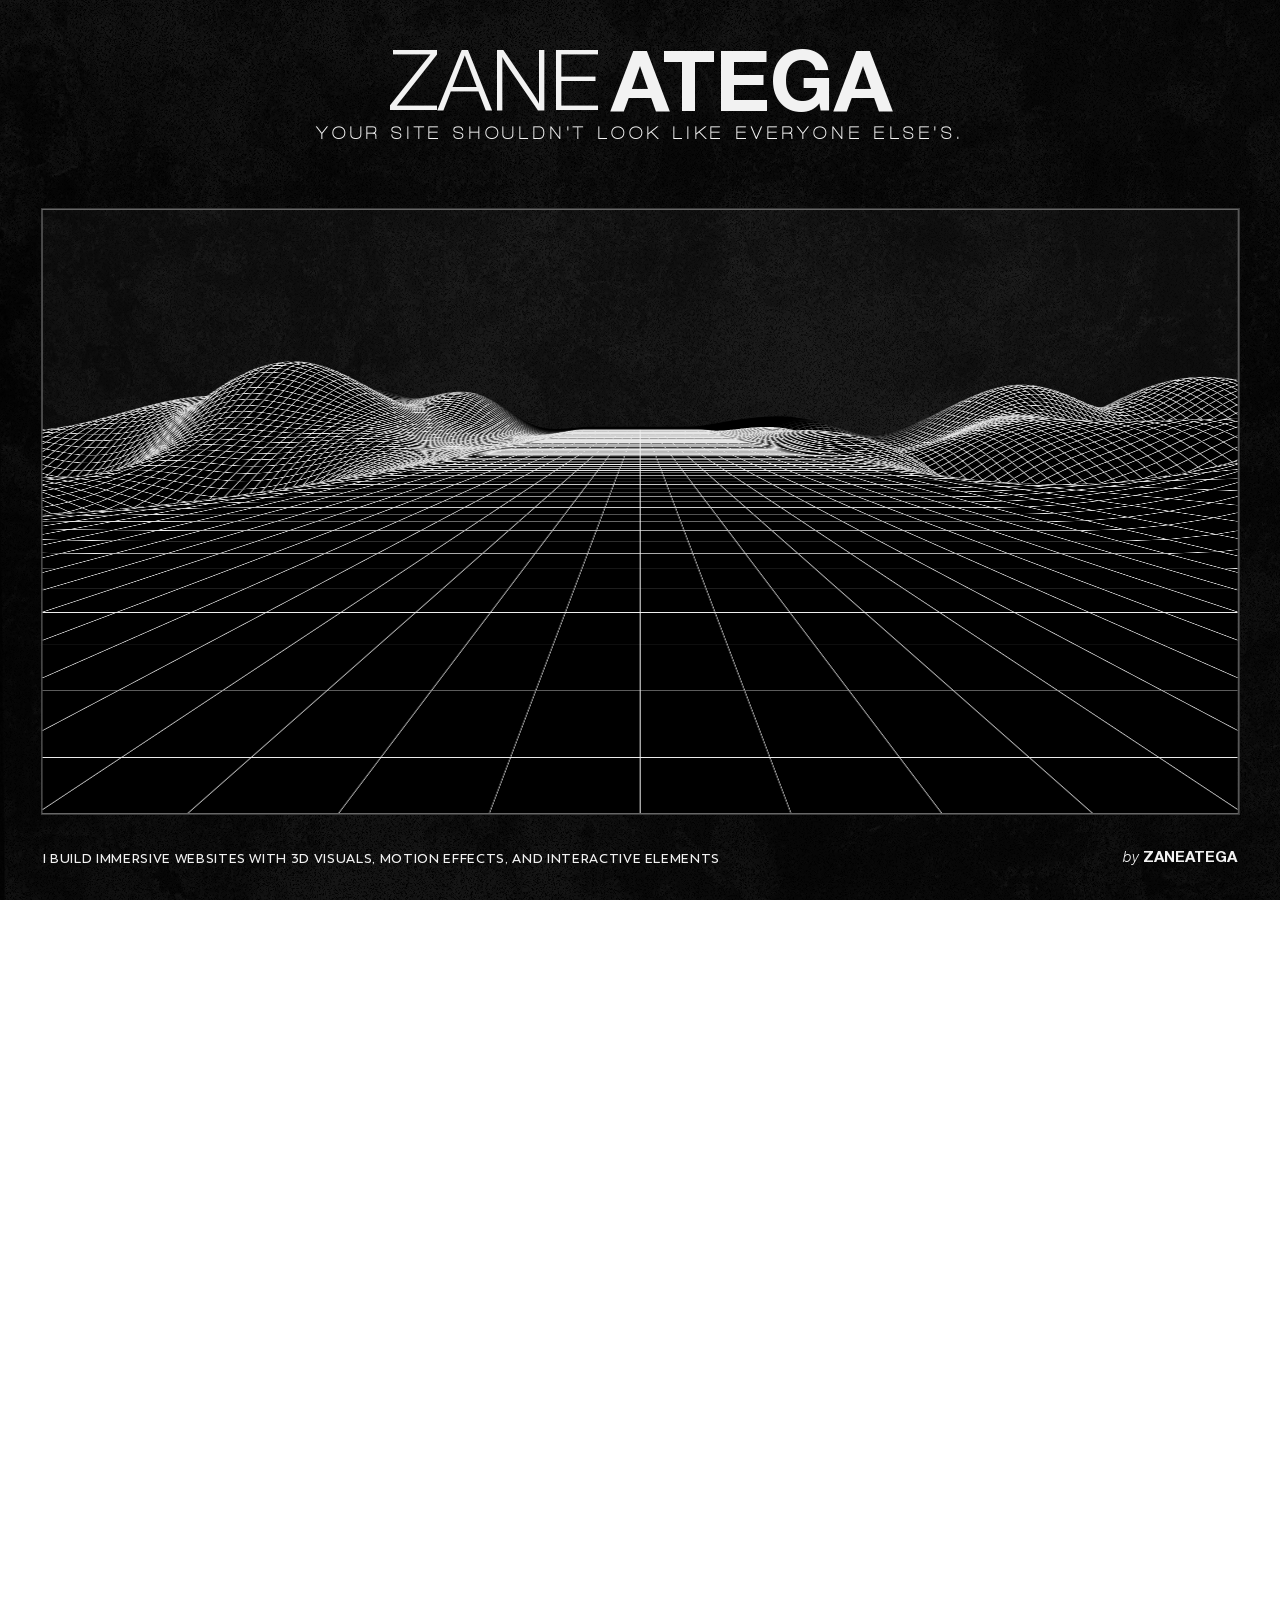
==== index.html @ 54b5b69a "Your site shouldn’t look like everyone else’s." ====
<!doctypehtml><html lang=en><meta charset=utf-8><meta content="width=device-width,initial-scale=1,maximum-scale=1,user-scalable=no"name=viewport><script src="https://www.googletagmanager.com/gtag/js?id=G-XGSMH2L6N3"async></script><script>function gtag(){dataLayer.push(arguments)}window.dataLayer=window.dataLayer||[],gtag("js",new Date),gtag("config","G-XGSMH2L6N3")</script><meta content="Your site shouldn’t look like everyone else’s. I build immersive websites with 3D visuals, motion effects, and interactive elements."name=description><meta content=https://zaneatega.pages.dev/assets/Zane-Atega-Creative-Web-Designer-1.png property=og:image><meta content="Zane Atega - Creative Web Designer"property=og:title><meta content="Your site shouldn’t look like everyone else’s."property=og:description><meta content=https://zaneatega.pages.dev/ property=og:url><link href=css/style.min.css rel=preload as=style onload='this.rel="stylesheet"'><link href=assets/fonts/h1-1.woff2 rel=preload as=font type=font/woff2><link href=assets/fonts/h1-2.woff2 rel=preload as=font type=font/woff2><link href=assets/fonts/h2.woff2 rel=preload as=font type=font/woff2><link href=assets/bg.webp rel=preload as=image><link href=assets/fonts/website-info.woff2 rel=preload as=font type=font/woff2><link href=assets/fonts/by.woff2 rel=preload as=font type=font/woff2><link href=assets/noise.gif rel=preload as=image><noscript><link href=css/noscript.min.css rel=stylesheet></noscript><title>Zane Atega - Creative Web Designer</title><link href=assets/Zane-Atega-Square-Logo.png rel=icon type=image/x-icon><link href=https://zaneatega.pages.dev/ rel=canonical><body style=background:#000;margin:0;overflow:hidden;background-attachment:fixed;background-size:cover><noscript><h1><a><span class=zane>Zane</span><span class=zane-atega-space> </span><span class=atega>Atega</span></a></h1><p><span id=please>Please </span>enable JavaScript in your browser</p></noscript><div id=blocker style=background:#000;z-index:9003;width:100%;height:100%;position:fixed></div><div class="cursor hidden"id=cursor></div><header><div class=branding><h1><a rel=noopener target=_blank href="https://docs.google.com/forms/d/e/1FAIpQLSfyjOAuK-fHRh1qi88nNTBi-9mvMw9GamOQlZdd3IMuZt4uLQ/viewform?hl=en"><span class=zane>Zane</span><span class=zane-atega-space> </span><span class=atega>Atega</span><span class=himitsu>- Creative Web Designer</span></a></h1><p>Your site shouldn't look like everyone else's.</div></header><main class=projects-container><h2 class=himitsu>Portfolio</h2><ul class=projects><li class=project itemscope itemtype=https://schema.org/Article><h3 itemprop=headline>HonkaiHaven</h3><a class=project-media data-href="https://www.google.co.jp/search?q=honkaihaven.com"itemscope itemtype=https://schema.org/VideoObject rel=noopener target=_blank><meta content=HonkaiHaven itemprop=name><meta content=2025-11-28T21:59:06+08:00 itemprop=uploadDate><img alt itemprop=thumbnailUrl src=./assets/projects/HonkaiHaven.webp><video itemprop=contentUrl loop muted poster=./assets/projects/HonkaiHaven.webp preload=none src=./assets/projects/HonkaiHaven.mp4></video></a><p itemprop=articleBody>With over a million videos & photos across 250,000+ tags, HonkaiHaven turns your endless search into nonstop fun.<li class=project itemscope itemtype=https://schema.org/Article><h3 itemprop=headline>HonkaiHaven Videos</h3><a class=project-media data-href="https://www.google.co.jp/search?q=video.honkaihaven.com"itemscope itemtype=https://schema.org/VideoObject rel=noopener target=_blank><meta content="HonkaiHaven Videos"itemprop=name><meta content=2026-01-27T05:54:00+08:00 itemprop=uploadDate><img alt itemprop=thumbnailUrl src=./assets/projects/HonkaiHaven-Videos.webp><video itemprop=contentUrl loop muted poster=./assets/projects/HonkaiHaven-Videos.webp preload=none src=./assets/projects/HonkaiHaven-Videos.mp4></video></a><p itemprop=articleBody>Built separately from HonkaiHaven’s photo feed experience, HonkaiHaven Stream is a site focused entirely on videos.<li class=project itemscope itemtype=https://schema.org/Article><h3 itemprop=headline>HonkaiHaven Manga</h3><a class=project-media data-href="https://www.google.co.jp/search?q=manga.honkaihaven.com"itemscope itemtype=https://schema.org/VideoObject rel=noopener target=_blank><meta content="HonkaiHaven Manga"itemprop=name><meta content=2026-03-18T20:25:48+08:00 itemprop=uploadDate><img alt itemprop=thumbnailUrl src=./assets/projects/HonkaiHaven-Manga.webp><video itemprop=contentUrl loop muted poster=./assets/projects/HonkaiHaven-Manga.webp preload=none src=./assets/projects/HonkaiHaven-Manga.mp4></video></a><p itemprop=articleBody>Beyond its artwork and video platforms, HonkaiHaven also operates a dedicated site for reading manga online.<li class=project itemscope itemtype=https://schema.org/Article><h3 itemprop=headline>HonkaiHaven GIFs</h3><a class=project-media data-href="https://www.google.co.jp/search?q=gif.honkaihaven.com"itemscope itemtype=https://schema.org/VideoObject rel=noopener target=_blank><meta content="HonkaiHaven GIFs"itemprop=name><meta content=2026-03-31T14:24:36+08:00 itemprop=uploadDate><img alt=""itemprop=thumbnailUrl src=./assets/projects/HonkaiHaven-GIFs.webp><video itemprop=contentUrl loop muted poster=./assets/projects/HonkaiHaven-GIFs.webp preload=none src=./assets/projects/HonkaiHaven-GIFs.mp4></video></a><p itemprop=articleBody>If videos test your patience and pictures don't hold it, HonkaiHaven GIFs solves both problems at once.<li class=project itemscope itemtype=https://schema.org/Article><h3 itemprop=headline>Three.js & GLSL 3D Anime Shader by Zane Atega</h3><a rel=noopener target=_blank class=project-media data-href=http://zaneatega.github.io/Three-js-Anime-Shader itemscope itemtype=https://schema.org/VideoObject><meta content="Three.js & GLSL 3D Anime Shader"itemprop=name><meta content=2025-11-09T04:27:02+08:00 itemprop=uploadDate><img alt=""itemprop=thumbnailUrl src=./assets/projects/Three-js-GLSL-3D-Anime-Shader-by-Zane-Atega.webp><video itemprop=contentUrl loop muted poster=./assets/projects/Three-js-GLSL-3D-Anime-Shader-by-Zane-Atega.webp preload=none src=./assets/projects/Three-js-GLSL-3D-Anime-Shader-by-Zane-Atega.mp4></video></a><p itemprop=articleBody>Stylized 3D model rendering entirely in your browser with features like live camera input<li class=project itemscope itemtype=https://schema.org/Article><h3 itemprop=headline>Masahista by Zane Atega</h3><a rel=noopener target=_blank class=project-media data-href=https://web.archive.org/web/20260227155041/https://masahista.net/ itemscope itemtype=https://schema.org/VideoObject><meta content=Masahista.net itemprop=name><meta content=2026-01-05T22:05:11+08:00 itemprop=uploadDate><img alt="Masahista by Zane Atega"itemprop=thumbnailUrl src=./assets/projects/Masahista-by-Zane-Atega.webp><video itemprop=contentUrl loop muted poster=./assets/projects/Masahista-by-Zane-Atega.webp preload=none src=./assets/projects/Masahista-by-Zane-Atega.mp4></video></a><p itemprop=articleBody>Type "masahista" (Filipino for massage therapist) on Google—we're on top.<li class=project itemscope itemtype=https://schema.org/Article><h3 itemprop=headline>Masahista Ads Manager by Zane Atega</h3><a rel=noopener target=_blank class=project-media data-href=https://web.archive.org/web/20260227155041/https://masahista.net/ itemscope itemtype=https://schema.org/VideoObject><meta content="Masahista Ads Manager"itemprop=name><meta content=2025-12-21T01:28:07+08:00 itemprop=uploadDate><img alt="Masahista Ads Manager by Zane Atega"itemprop=thumbnailUrl src=./assets/projects/Masahista-Ads-Manager-by-Zane-Atega.webp><video itemprop=contentUrl loop muted poster=./assets/projects/Masahista-Ads-Manager-by-Zane-Atega.webp preload=none src=./assets/projects/Masahista-Ads-Manager-by-Zane-Atega.mp4></video></a><p itemprop=articleBody>Masahista's ad bidding system provides demographic targeting, budget control, and performance reports.<li class=project itemscope itemtype=https://schema.org/Article><h3 itemprop=headline>Voros Twins by Zane Atega</h3><a rel=noopener target=_blank class=project-media data-href=https://vorostwins.com itemscope itemtype=https://schema.org/VideoObject><meta content=VorosTwins.com itemprop=name><meta content=2025-10-30T19:57:07+08:00 itemprop=uploadDate><img alt="Voros Twins by Zane Atega"itemprop=thumbnailUrl src=./assets/projects/Voros-Twins-by-Zane-Atega.webp><video itemprop=contentUrl loop muted poster=./assets/projects/Voros-Twins-by-Zane-Atega.webp preload=auto src=./assets/projects/Voros-Twins-by-Zane-Atega.mp4></video></a><p itemprop=articleBody>The Voros Twins are Canadian-Hungarian twins, tag team pro wrestlers, TikTokers, and YouTubers<li class=project itemscope itemtype=https://schema.org/Article><h3 itemprop=headline>Renegade Racing and Performance</h3><div class=project-media itemscope itemtype=https://schema.org/ImageObject><img alt="Renegade Racing and Performance"itemprop=contentUrl src=./assets/projects/Renegade-Racing-and-Performance.webp></div><p itemprop=articleBody>Renegade Racing: Turn14 API integration & custom spreadsheet import to automate syncing of 10,000+ products<li class=project itemscope itemtype=https://schema.org/Article><h3 itemprop=headline>Pure Adrenaline Performance</h3><div class=project-media itemscope itemtype=https://schema.org/ImageObject><img alt="Pure Adrenaline Performance"itemprop=contentUrl src=./assets/projects/Pure-Adrenaline-Performance.webp></div><p itemprop=articleBody>Pure Adrenaline Performance: WheelPros API integration to automate syncing of 11,000+ products<li class=project itemscope itemtype=https://schema.org/Article><h3 itemprop=headline>Vision First Optical by Zane Atega</h3><a rel=noopener target=_blank class=project-media data-href=https://visionfirstoptical.com/ itemscope itemtype=https://schema.org/VideoObject><meta content="Vision First Optical"itemprop=name><meta content=2025-10-30T19:57:07+08:00 itemprop=uploadDate><img alt="Vision First Optical by Zane Atega"itemprop=thumbnailUrl src=./assets/projects/Vision-First-Optical-by-Zane-Atega.webp><video itemprop=contentUrl loop muted poster=./assets/projects/Vision-First-Optical-by-Zane-Atega.webp preload=none src=./assets/projects/Vision-First-Optical-by-Zane-Atega.mp4></video></a><p itemprop=articleBody>Serving 350,000+ patients across Metro Manila since 2006 with eye exams and high-quality eyewear.<li class=project itemscope itemtype=https://schema.org/Article><h3 itemprop=headline>Gyatify by Zane Atega</h3><div class=project-media itemscope itemtype=https://schema.org/VideoObject><meta content=Gyatify itemprop=name><meta content=2025-10-30T19:57:07+08:00 itemprop=uploadDate><img alt="Gyatify by Zane Atega"itemprop=thumbnailUrl src=./assets/projects/Gyatify-by-Zane-Atega.webp><video itemprop=contentUrl loop muted poster=./assets/projects/Gyatify-by-Zane-Atega.webp preload=none src=./assets/projects/Gyatify-by-Zane-Atega.mp4></video></div><p itemprop=articleBody>An AI web app that enhances curves, supported by ads, merch, and affiliate marketing.<li class=project itemscope itemtype=https://schema.org/Article><h3 itemprop=headline>ROS Books - Remote Office Solutions</h3><div class=project-media itemscope itemtype=https://schema.org/ImageObject><img alt="ROS Books - Remote Office Solutions"itemprop=contentUrl src=./assets/projects/ROS-Books-Remote-Office-Solutions.webp></div><p itemprop=articleBody>From financial statements to full reconciliations: accounting for corporate clients using the top ERP software.<li class=project itemscope itemtype=https://schema.org/Article><h3 itemprop=headline>Healthtech Marketing Solutions</h3><div class=project-media itemscope itemtype=https://schema.org/VideoObject><meta content="Healthtech Marketing Solutions"itemprop=name><meta content=2026-01-05T22:05:11+08:00 itemprop=uploadDate><img alt=""itemprop=thumbnailUrl src=./assets/projects/Healthtech-Marketing-Solutions.webp><video itemprop=contentUrl loop muted poster=./assets/projects/Healthtech-Marketing-Solutions.webp preload=none src=./assets/projects/Healthtech-Marketing-Solutions.mp4></video></div><p itemprop=articleBody>With 50+ years of combined expertise, Healthtech drives measurable growth for healthcare leaders worldwide.<li class=project itemscope itemtype=https://schema.org/Article><h3 itemprop=headline>Virtabs by Zane Atega</h3><a rel=noopener target=_blank class=project-media data-href=https://virtabs.com itemscope itemtype=https://schema.org/VideoObject><meta content=Virtabs itemprop=name><meta content=2025-10-30T19:57:07+08:00 itemprop=uploadDate><img alt=""itemprop=thumbnailUrl src=./assets/projects/Virtabs-by-Zane-Atega.webp><video itemprop=contentUrl loop muted poster=./assets/projects/Virtabs-by-Zane-Atega.webp preload=none src=./assets/projects/Virtabs-by-Zane-Atega.mp4></video></a><p itemprop=articleBody>With 30+ years of combined experience, Virtabs delivers top virtual assistant services worldwide.<li class=project itemscope itemtype=https://schema.org/Article><h3 itemprop=headline>The Mentalist by Zane Atega</h3><a rel=noopener target=_blank class="project-media contain"data-href=https://thementalist.vercel.app itemscope itemtype=https://schema.org/VideoObject><meta content="The Mentalist"itemprop=name><meta content=2025-10-30T19:57:07+08:00 itemprop=uploadDate><img alt=""itemprop=thumbnailUrl src=./assets/projects/The-Mentalist-by-Zane-Atega.webp><video itemprop=contentUrl loop muted poster=./assets/projects/The-Mentalist-by-Zane-Atega.webp preload=none src=./assets/projects/The-Mentalist-by-Zane-Atega.mp4></video></a><p itemprop=articleBody>The Mentalist ran from 2008 until 2015, broadcasting 151 episodes over seven seasons.<li class=project itemscope itemtype=https://schema.org/Article><h3 itemprop=headline>MaximBady by Zane Atega</h3><a rel=noopener target=_blank class=project-media data-href=https://web.archive.org/web/20250522144008/https://maximbady.com/ itemscope itemtype=https://schema.org/VideoObject><meta content=MaximBady itemprop=name><meta content=2025-10-30T19:57:07+08:00 itemprop=uploadDate><img alt="MaximBady by Zane Atega"itemprop=thumbnailUrl src=./assets/projects/MaximBady-by-Zane-Atega.webp><video itemprop=contentUrl loop muted poster=./assets/projects/MaximBady-by-Zane-Atega.webp preload=none src=./assets/projects/MaximBady-by-Zane-Atega.mp4></video></a><p itemprop=articleBody>MaximBady's unique humor has earned him over 300M views and 15M followers.<li class=project itemscope itemtype=https://schema.org/Article><h3 itemprop=headline>AniAes by Zane Atega</h3><a rel=noopener target=_blank class=project-media data-href=https://web.archive.org/web/20260504132543/https://aniaes.com/ itemscope itemtype=https://schema.org/ImageObject><img alt="AniAes by Zane Atega"itemprop=contentUrl src=./assets/projects/AniAes-by-Zane-Atega.webp></a><p itemprop=articleBody>High-quality anime wear featuring original manga designs and 90s anime aesthetics.<li class=project id=contact><h2 class=himitsu>Get In Touch</h2><iframe frameborder=0 height=422 marginheight=0 marginwidth=0 src="https://docs.google.com/forms/d/e/1FAIpQLSfyjOAuK-fHRh1qi88nNTBi-9mvMw9GamOQlZdd3IMuZt4uLQ/viewform?embedded=true&hl=en#mG61Hd"title="Get In Touch"width=750></iframe><p itemprop=articleBody>I build immersive websites with 3D visuals, motion effects, and interactive elements.</ul></main><div class=spacer id=projects-spacer></div><footer class=website-info><p id=website-info><a rel=noopener target=_blank href="https://docs.google.com/forms/d/e/1FAIpQLSfyjOAuK-fHRh1qi88nNTBi-9mvMw9GamOQlZdd3IMuZt4uLQ/viewform?hl=en"><span class=orig>I build immersive websites with 3D visuals, motion effects, and interactive elements</span><span class=dup></span></a><p id=by-zane-atega><a rel=noopener target=_blank href="https://docs.google.com/forms/d/e/1FAIpQLSfyjOAuK-fHRh1qi88nNTBi-9mvMw9GamOQlZdd3IMuZt4uLQ/viewform?hl=en"><span id=by>by</span><span id=zaneatega>Zane<span class=himitsu> </span>Atega</span></a></footer><script src=js/index-Mrq62oCA.js type=module></script><script type=application/ld+json>{"@context":"https://schema.org/","@type":"WebPage","@id":"https://zaneatega.pages.dev/","url":"https://zaneatega.pages.dev/","name":"Zane Atega - Creative Web Designer","description":"Your site shouldn’t look like everyone else’s. I build immersive websites with 3D visuals, motion effects, and interactive elements.","relatedLink":["https://zaneatega.pages.dev/mobile","https://zaneatega.pages.dev/free-website-consultation","https://github.com/ZaneAtega/Three-js-Anime-Shader","https://crystalline.onrender.com"],"mainEntity":{"@type":"Service","name":"Zane Atega - Creative Web Designer","@id":"https://zaneatega.pages.dev/#service","url":"https://zaneatega.pages.dev/","description":"Your site shouldn’t look like everyone else’s. I build immersive websites with 3D visuals, motion effects, and interactive elements.","sameAs":["https://linkedin.com/in/zane-atega-2118ab261","https://www.upwork.com/freelancers/~01223b96fe1f1202a5"],"category":["15-1254.00","15-1255.00","27-1024.00","13-1161.01"],"serviceType":"Web Design","provider":{"@type":"Person","name":"Zane Atega","@id":"https://zaneatega.pages.dev/#person","sameAs":["https://x.com/ZaneAtega","https://www.facebook.com/bradley.atega"],"hasOccupation":{"@type":"Occupation","name":"Creative Web Designer","occupationalCategory":"15-1254.00","skills":["Full-stack web development","Linux system administration","PHP","MySQL","REST APIs","AJAX","S3-compatible object storage","Back-end web development","Three.js","OpenGL Shading Language (GLSL)","HTML5 Canvas","Landing pages","WordPress","WooCommerce","JavaScript ES6+","jQuery","Web scraping","Python","Search engine optimization","SEO","Schema","Structured data","CSS","Front-end web development","UI/UX design","Web design","Responsive web design","Graphic design","Adobe Photoshop","HTML"],"estimatedSalary":{"@type":"MonetaryAmountDistribution","name":"Hourly Rate","duration":"1H","currency":"USD","median":39.99}},"jobTitle":"Creative Web Designer"},"providerMobility":"dynamic","logo":"https://crystalline.onrender.com/assets/Zane-Atega-Creative-Web-Designer.png","availableChannel":{"@type":"ServiceChannel","serviceUrl":"https://zaneatega.pages.dev/","providesService":{"@id":"https://zaneatega.pages.dev/#service"}},"hasOfferCatalog":{"@type":"OfferCatalog","name":"Web Development","itemListElement":[{"@type":"Offer","itemOffered":{"@type":"Service","name":"Free Website Consultation"},"price":"0.00","priceCurrency":"USD"},{"@type":"Offer","availability":"https://schema.org/OnlineOnly","itemOffered":{"@type":"Product","name":"Web Hosting","image":"https://zaneatega.pages.dev/assets/Zane-Atega-Creative-Web-Designer.png","description":"100GB SSD Storage, Unlimited Free SSL, Unlimited Bandwidth, Free Email (up to 100 email addresses), Free Domain","offers":{"@type":"Offer","availability":"https://schema.org/OnlineOnly","price":"39.99","priceCurrency":"USD"}}},{"@type":"Offer","itemOffered":{"@type":"Service","name":"Graphic Design"},"category":"13-1161.01"},{"@type":"OfferCatalog","name":"Landing Page Development","itemListElement":[{"@type":"Offer","availability":"https://schema.org/OnlineOnly","itemOffered":{"@type":"Product","name":"Standard Home Page","image":"https://zaneatega.pages.dev/assets/Zane-Atega-Creative-Web-Designer.png","description":"Responsiveness across all devices, Simple transitions, Non-3D interactivity","offers":{"@type":"Offer","availability":"https://schema.org/OnlineOnly","price":"39.99","priceCurrency":"USD"}}},{"@type":"Offer","availability":"https://schema.org/OnlineOnly","itemOffered":{"@type":"Product","name":"Premium Landing Page","image":"https://zaneatega.pages.dev/assets/Zane-Atega-Creative-Web-Designer.png","description":"Responsiveness across all devices, Dynamic, animated transitions, 3D interactivity","offers":{"@type":"Offer","availability":"https://schema.org/OnlineOnly","price":"39.99","priceCurrency":"USD"}}}]},{"@type":"Offer","itemOffered":{"@type":"Service","name":"Back-end Web Development"}},{"@type":"OfferCatalog","name":"SEO","itemListElement":[{"@type":"Offer","itemOffered":{"@type":"Service","name":"Basic SEO","description":"I will set up your business and website on essential Google tools for online presence and performance metrics, along with other major search engines."}},{"@type":"Offer","itemOffered":{"@type":"Service","name":"Advanced SEO","description":"Hand-coded structured data for every type of web page on your website, adhering to Schema.org guidelines."}}]},{"@type":"Offer","itemOffered":{"@type":"Service","name":"Website Maintenance"}}]},"hoursAvailable":{"@type":"OpeningHoursSpecification","dayOfWeek":["https://schema.org/Monday","https://schema.org/Tuesday","https://schema.org/Wednesday","https://schema.org/Thursday","https://schema.org/Friday","https://schema.org/Saturday","https://schema.org/Sunday"],"closes":"23:59:59","opens":"00:00:00"},"isRelatedTo":{"@type":"Service","name":"Free Website Consultation","url":"https://zaneatega.pages.dev/free-website-consultation","description":"Take your business online affordably. Not sure how to leverage the digital landscape to achieve your business goals? Talk to our experts today for free.","sameAs":"https://calendly.com/zaneatega/free-website-consultation","category":["15-1254","15-1255.00","27-1024.00","13-1161.01"]},"brand":[{"@type":"Organization","@id":"https://vorostwins.com/#organization","url":"https://vorostwins.com","name":"Voros Twins"},{"@type":"Organization","@id":"https://mrekk.com/#organization","url":"https://mrekk.com","name":"mrekk"},{"@type":"Organization","@id":"https://maximbady.com/#organization","url":"https://maximbady.com","sameAs":"https://web.archive.org/web/20250522144008/https://maximbady.com/","name":"MaximBady"},{"@type":"Organization","@id":"https://thementalist.vercel.app/#organization","url":"https://thementalist.onrender.com","name":"The Mentalist"},{"@type":"Organization","@id":"https://masahista.net/#organization","url":"https://masahista.net","sameAs":"https://web.archive.org/web/20260227155041/https://masahista.net/","name":"Masahista"},{"@type":"Organization","@id":"https://honkaihaven.com/#organization","url":"https://honkaihaven.com","name":"HonkaiHaven"},{"@type":"Organization","@id":"https://visionfirstoptical.com/#organization","url":"https://visionfirstoptical.com","name":"Vision First Optical"},{"@type":"Organization","@id":"https://asksam.com.au/#organization","url":"https://asksam.com.au/","name":"Ask Sam"},{"@type":"Organization","@id":"https://virtabs.com/#organization","url":"https://virtabs.com","name":"Virtabs"},{"@type":"Organization","@id":"https://shoprenegade.com/#organization","url":"https://shoprenegade.com","name":"Renegade Racing and Performance"},{"@type":"Organization","@id":"https://pureadrenalineperformance.com/#organization","url":"https://pureadrenalineperformance.com","name":"Pure Adrenaline Performance"},{"@type":"Organization","@id":"https://www.techstore.net.pk/#organization","url":"https://www.techstore.net.pk","name":"Tech Store"},{"@type":"Organization","@id":"https://aniaes.com/#organization","url":"https://aniaes.com","sameAs":"https://web.archive.org/web/20260504132543/https://aniaes.com/","name":"AniAes"}],"serviceOutput":{"@type":"WebSite","name":"Website"},"image":"https://zaneatega.pages.dev/assets/Zane-Atega-Creative-Web-Designer.png"},"potentialAction":[{"@type":"ScheduleAction","object":{"@type":"Service","name":"Free Website Consultation","url":"https://zaneatega.pages.dev/free-website-consultation","sameAs":"https://calendly.com/zaneatega/free-website-consultation","category":["15-1254","15-1255.00","27-1024.00","13-1161.01"]},"participant":{"@id":"https://zaneatega.pages.dev/#person"}},{"@type":"CommunicateAction","recipient":{"@id":"https://zaneatega.pages.dev/#person"},"about":"Request for quotation"},{"@type":"QuoteAction","agent":{"@id":"https://zaneatega.pages.dev/#person"},"object":{"@id":"https://zaneatega.pages.dev/#service"}}]}</script>
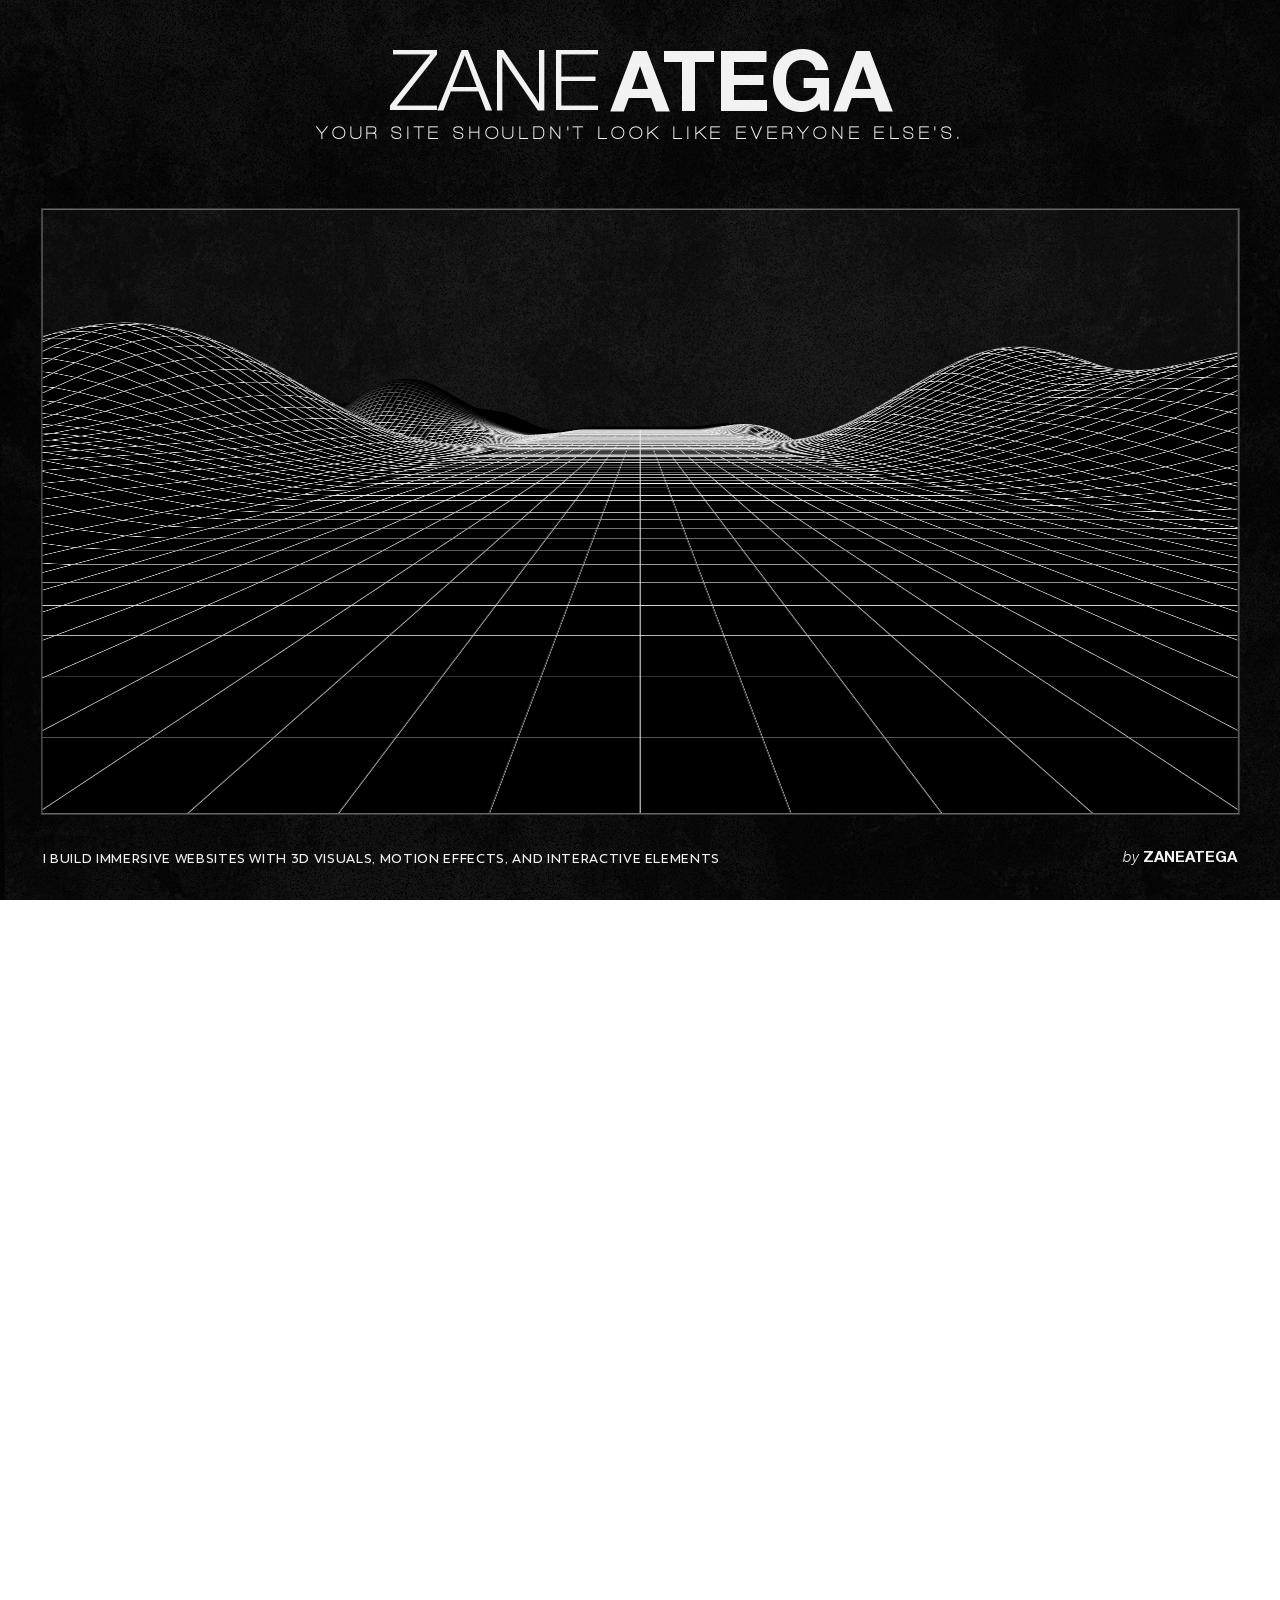
==== commit b951350c: "Your site shouldn’t look like everyone else’s." ====
--- a/index.html
+++ b/index.html
@@ -1 +1 @@
-<!doctypehtml><html lang=en><meta charset=utf-8><meta content="width=device-width,initial-scale=1,maximum-scale=1,user-scalable=no"name=viewport><script src="https://www.googletagmanager.com/gtag/js?id=G-XGSMH2L6N3"async></script><script>function gtag(){dataLayer.push(arguments)}window.dataLayer=window.dataLayer||[],gtag("js",new Date),gtag("config","G-XGSMH2L6N3")</script><meta content="Your site shouldn’t look like everyone else’s. I build immersive websites with 3D visuals, motion effects, and interactive elements."name=description><meta content=https://zaneatega.pages.dev/assets/Zane-Atega-Creative-Web-Designer-1.png property=og:image><meta content="Zane Atega - Creative Web Designer"property=og:title><meta content="Your site shouldn’t look like everyone else’s."property=og:description><meta content=https://zaneatega.pages.dev/ property=og:url><link href=css/style.min.css rel=preload as=style onload='this.rel="stylesheet"'><link href=assets/fonts/h1-1.woff2 rel=preload as=font type=font/woff2><link href=assets/fonts/h1-2.woff2 rel=preload as=font type=font/woff2><link href=assets/fonts/h2.woff2 rel=preload as=font type=font/woff2><link href=assets/bg.webp rel=preload as=image><link href=assets/fonts/website-info.woff2 rel=preload as=font type=font/woff2><link href=assets/fonts/by.woff2 rel=preload as=font type=font/woff2><link href=assets/noise.gif rel=preload as=image><noscript><link href=css/noscript.min.css rel=stylesheet></noscript><title>Zane Atega - Creative Web Designer</title><link href=assets/Zane-Atega-Square-Logo.png rel=icon type=image/x-icon><link href=https://zaneatega.pages.dev/ rel=canonical><body style=background:#000;margin:0;overflow:hidden;background-attachment:fixed;background-size:cover><noscript><h1><a><span class=zane>Zane</span><span class=zane-atega-space> </span><span class=atega>Atega</span></a></h1><p><span id=please>Please </span>enable JavaScript in your browser</p></noscript><div id=blocker style=background:#000;z-index:9003;width:100%;height:100%;position:fixed></div><div class="cursor hidden"id=cursor></div><header><div class=branding><h1><a rel=noopener target=_blank href="https://docs.google.com/forms/d/e/1FAIpQLSfyjOAuK-fHRh1qi88nNTBi-9mvMw9GamOQlZdd3IMuZt4uLQ/viewform?hl=en"><span class=zane>Zane</span><span class=zane-atega-space> </span><span class=atega>Atega</span><span class=himitsu>- Creative Web Designer</span></a></h1><p>Your site shouldn't look like everyone else's.</div></header><main class=projects-container><h2 class=himitsu>Portfolio</h2><ul class=projects><li class=project itemscope itemtype=https://schema.org/Article><h3 itemprop=headline>HonkaiHaven</h3><a class=project-media data-href="https://www.google.co.jp/search?q=honkaihaven.com"itemscope itemtype=https://schema.org/VideoObject rel=noopener target=_blank><meta content=HonkaiHaven itemprop=name><meta content=2025-11-28T21:59:06+08:00 itemprop=uploadDate><img alt itemprop=thumbnailUrl src=./assets/projects/HonkaiHaven.webp><video itemprop=contentUrl loop muted poster=./assets/projects/HonkaiHaven.webp preload=none src=./assets/projects/HonkaiHaven.mp4></video></a><p itemprop=articleBody>With over a million videos & photos across 250,000+ tags, HonkaiHaven turns your endless search into nonstop fun.<li class=project itemscope itemtype=https://schema.org/Article><h3 itemprop=headline>HonkaiHaven Videos</h3><a class=project-media data-href="https://www.google.co.jp/search?q=video.honkaihaven.com"itemscope itemtype=https://schema.org/VideoObject rel=noopener target=_blank><meta content="HonkaiHaven Videos"itemprop=name><meta content=2026-01-27T05:54:00+08:00 itemprop=uploadDate><img alt itemprop=thumbnailUrl src=./assets/projects/HonkaiHaven-Videos.webp><video itemprop=contentUrl loop muted poster=./assets/projects/HonkaiHaven-Videos.webp preload=none src=./assets/projects/HonkaiHaven-Videos.mp4></video></a><p itemprop=articleBody>Built separately from HonkaiHaven’s photo feed experience, HonkaiHaven Stream is a site focused entirely on videos.<li class=project itemscope itemtype=https://schema.org/Article><h3 itemprop=headline>HonkaiHaven Manga</h3><a class=project-media data-href="https://www.google.co.jp/search?q=manga.honkaihaven.com"itemscope itemtype=https://schema.org/VideoObject rel=noopener target=_blank><meta content="HonkaiHaven Manga"itemprop=name><meta content=2026-03-18T20:25:48+08:00 itemprop=uploadDate><img alt itemprop=thumbnailUrl src=./assets/projects/HonkaiHaven-Manga.webp><video itemprop=contentUrl loop muted poster=./assets/projects/HonkaiHaven-Manga.webp preload=none src=./assets/projects/HonkaiHaven-Manga.mp4></video></a><p itemprop=articleBody>Beyond its artwork and video platforms, HonkaiHaven also operates a dedicated site for reading manga online.<li class=project itemscope itemtype=https://schema.org/Article><h3 itemprop=headline>HonkaiHaven GIFs</h3><a class=project-media data-href="https://www.google.co.jp/search?q=gif.honkaihaven.com"itemscope itemtype=https://schema.org/VideoObject rel=noopener target=_blank><meta content="HonkaiHaven GIFs"itemprop=name><meta content=2026-03-31T14:24:36+08:00 itemprop=uploadDate><img alt=""itemprop=thumbnailUrl src=./assets/projects/HonkaiHaven-GIFs.webp><video itemprop=contentUrl loop muted poster=./assets/projects/HonkaiHaven-GIFs.webp preload=none src=./assets/projects/HonkaiHaven-GIFs.mp4></video></a><p itemprop=articleBody>If videos test your patience and pictures don't hold it, HonkaiHaven GIFs solves both problems at once.<li class=project itemscope itemtype=https://schema.org/Article><h3 itemprop=headline>Three.js & GLSL 3D Anime Shader by Zane Atega</h3><a rel=noopener target=_blank class=project-media data-href=http://zaneatega.github.io/Three-js-Anime-Shader itemscope itemtype=https://schema.org/VideoObject><meta content="Three.js & GLSL 3D Anime Shader"itemprop=name><meta content=2025-11-09T04:27:02+08:00 itemprop=uploadDate><img alt=""itemprop=thumbnailUrl src=./assets/projects/Three-js-GLSL-3D-Anime-Shader-by-Zane-Atega.webp><video itemprop=contentUrl loop muted poster=./assets/projects/Three-js-GLSL-3D-Anime-Shader-by-Zane-Atega.webp preload=none src=./assets/projects/Three-js-GLSL-3D-Anime-Shader-by-Zane-Atega.mp4></video></a><p itemprop=articleBody>Stylized 3D model rendering entirely in your browser with features like live camera input<li class=project itemscope itemtype=https://schema.org/Article><h3 itemprop=headline>Masahista by Zane Atega</h3><a rel=noopener target=_blank class=project-media data-href=https://web.archive.org/web/20260227155041/https://masahista.net/ itemscope itemtype=https://schema.org/VideoObject><meta content=Masahista.net itemprop=name><meta content=2026-01-05T22:05:11+08:00 itemprop=uploadDate><img alt="Masahista by Zane Atega"itemprop=thumbnailUrl src=./assets/projects/Masahista-by-Zane-Atega.webp><video itemprop=contentUrl loop muted poster=./assets/projects/Masahista-by-Zane-Atega.webp preload=none src=./assets/projects/Masahista-by-Zane-Atega.mp4></video></a><p itemprop=articleBody>Type "masahista" (Filipino for massage therapist) on Google—we're on top.<li class=project itemscope itemtype=https://schema.org/Article><h3 itemprop=headline>Masahista Ads Manager by Zane Atega</h3><a rel=noopener target=_blank class=project-media data-href=https://web.archive.org/web/20260227155041/https://masahista.net/ itemscope itemtype=https://schema.org/VideoObject><meta content="Masahista Ads Manager"itemprop=name><meta content=2025-12-21T01:28:07+08:00 itemprop=uploadDate><img alt="Masahista Ads Manager by Zane Atega"itemprop=thumbnailUrl src=./assets/projects/Masahista-Ads-Manager-by-Zane-Atega.webp><video itemprop=contentUrl loop muted poster=./assets/projects/Masahista-Ads-Manager-by-Zane-Atega.webp preload=none src=./assets/projects/Masahista-Ads-Manager-by-Zane-Atega.mp4></video></a><p itemprop=articleBody>Masahista's ad bidding system provides demographic targeting, budget control, and performance reports.<li class=project itemscope itemtype=https://schema.org/Article><h3 itemprop=headline>Voros Twins by Zane Atega</h3><a rel=noopener target=_blank class=project-media data-href=https://vorostwins.com itemscope itemtype=https://schema.org/VideoObject><meta content=VorosTwins.com itemprop=name><meta content=2025-10-30T19:57:07+08:00 itemprop=uploadDate><img alt="Voros Twins by Zane Atega"itemprop=thumbnailUrl src=./assets/projects/Voros-Twins-by-Zane-Atega.webp><video itemprop=contentUrl loop muted poster=./assets/projects/Voros-Twins-by-Zane-Atega.webp preload=auto src=./assets/projects/Voros-Twins-by-Zane-Atega.mp4></video></a><p itemprop=articleBody>The Voros Twins are Canadian-Hungarian twins, tag team pro wrestlers, TikTokers, and YouTubers<li class=project itemscope itemtype=https://schema.org/Article><h3 itemprop=headline>Renegade Racing and Performance</h3><div class=project-media itemscope itemtype=https://schema.org/ImageObject><img alt="Renegade Racing and Performance"itemprop=contentUrl src=./assets/projects/Renegade-Racing-and-Performance.webp></div><p itemprop=articleBody>Renegade Racing: Turn14 API integration & custom spreadsheet import to automate syncing of 10,000+ products<li class=project itemscope itemtype=https://schema.org/Article><h3 itemprop=headline>Pure Adrenaline Performance</h3><div class=project-media itemscope itemtype=https://schema.org/ImageObject><img alt="Pure Adrenaline Performance"itemprop=contentUrl src=./assets/projects/Pure-Adrenaline-Performance.webp></div><p itemprop=articleBody>Pure Adrenaline Performance: WheelPros API integration to automate syncing of 11,000+ products<li class=project itemscope itemtype=https://schema.org/Article><h3 itemprop=headline>Vision First Optical by Zane Atega</h3><a rel=noopener target=_blank class=project-media data-href=https://visionfirstoptical.com/ itemscope itemtype=https://schema.org/VideoObject><meta content="Vision First Optical"itemprop=name><meta content=2025-10-30T19:57:07+08:00 itemprop=uploadDate><img alt="Vision First Optical by Zane Atega"itemprop=thumbnailUrl src=./assets/projects/Vision-First-Optical-by-Zane-Atega.webp><video itemprop=contentUrl loop muted poster=./assets/projects/Vision-First-Optical-by-Zane-Atega.webp preload=none src=./assets/projects/Vision-First-Optical-by-Zane-Atega.mp4></video></a><p itemprop=articleBody>Serving 350,000+ patients across Metro Manila since 2006 with eye exams and high-quality eyewear.<li class=project itemscope itemtype=https://schema.org/Article><h3 itemprop=headline>Gyatify by Zane Atega</h3><div class=project-media itemscope itemtype=https://schema.org/VideoObject><meta content=Gyatify itemprop=name><meta content=2025-10-30T19:57:07+08:00 itemprop=uploadDate><img alt="Gyatify by Zane Atega"itemprop=thumbnailUrl src=./assets/projects/Gyatify-by-Zane-Atega.webp><video itemprop=contentUrl loop muted poster=./assets/projects/Gyatify-by-Zane-Atega.webp preload=none src=./assets/projects/Gyatify-by-Zane-Atega.mp4></video></div><p itemprop=articleBody>An AI web app that enhances curves, supported by ads, merch, and affiliate marketing.<li class=project itemscope itemtype=https://schema.org/Article><h3 itemprop=headline>ROS Books - Remote Office Solutions</h3><div class=project-media itemscope itemtype=https://schema.org/ImageObject><img alt="ROS Books - Remote Office Solutions"itemprop=contentUrl src=./assets/projects/ROS-Books-Remote-Office-Solutions.webp></div><p itemprop=articleBody>From financial statements to full reconciliations: accounting for corporate clients using the top ERP software.<li class=project itemscope itemtype=https://schema.org/Article><h3 itemprop=headline>Healthtech Marketing Solutions</h3><div class=project-media itemscope itemtype=https://schema.org/VideoObject><meta content="Healthtech Marketing Solutions"itemprop=name><meta content=2026-01-05T22:05:11+08:00 itemprop=uploadDate><img alt=""itemprop=thumbnailUrl src=./assets/projects/Healthtech-Marketing-Solutions.webp><video itemprop=contentUrl loop muted poster=./assets/projects/Healthtech-Marketing-Solutions.webp preload=none src=./assets/projects/Healthtech-Marketing-Solutions.mp4></video></div><p itemprop=articleBody>With 50+ years of combined expertise, Healthtech drives measurable growth for healthcare leaders worldwide.<li class=project itemscope itemtype=https://schema.org/Article><h3 itemprop=headline>Virtabs by Zane Atega</h3><a rel=noopener target=_blank class=project-media data-href=https://virtabs.com itemscope itemtype=https://schema.org/VideoObject><meta content=Virtabs itemprop=name><meta content=2025-10-30T19:57:07+08:00 itemprop=uploadDate><img alt=""itemprop=thumbnailUrl src=./assets/projects/Virtabs-by-Zane-Atega.webp><video itemprop=contentUrl loop muted poster=./assets/projects/Virtabs-by-Zane-Atega.webp preload=none src=./assets/projects/Virtabs-by-Zane-Atega.mp4></video></a><p itemprop=articleBody>With 30+ years of combined experience, Virtabs delivers top virtual assistant services worldwide.<li class=project itemscope itemtype=https://schema.org/Article><h3 itemprop=headline>The Mentalist by Zane Atega</h3><a rel=noopener target=_blank class="project-media contain"data-href=https://thementalist.vercel.app itemscope itemtype=https://schema.org/VideoObject><meta content="The Mentalist"itemprop=name><meta content=2025-10-30T19:57:07+08:00 itemprop=uploadDate><img alt=""itemprop=thumbnailUrl src=./assets/projects/The-Mentalist-by-Zane-Atega.webp><video itemprop=contentUrl loop muted poster=./assets/projects/The-Mentalist-by-Zane-Atega.webp preload=none src=./assets/projects/The-Mentalist-by-Zane-Atega.mp4></video></a><p itemprop=articleBody>The Mentalist ran from 2008 until 2015, broadcasting 151 episodes over seven seasons.<li class=project itemscope itemtype=https://schema.org/Article><h3 itemprop=headline>MaximBady by Zane Atega</h3><a rel=noopener target=_blank class=project-media data-href=https://web.archive.org/web/20250522144008/https://maximbady.com/ itemscope itemtype=https://schema.org/VideoObject><meta content=MaximBady itemprop=name><meta content=2025-10-30T19:57:07+08:00 itemprop=uploadDate><img alt="MaximBady by Zane Atega"itemprop=thumbnailUrl src=./assets/projects/MaximBady-by-Zane-Atega.webp><video itemprop=contentUrl loop muted poster=./assets/projects/MaximBady-by-Zane-Atega.webp preload=none src=./assets/projects/MaximBady-by-Zane-Atega.mp4></video></a><p itemprop=articleBody>MaximBady's unique humor has earned him over 300M views and 15M followers.<li class=project itemscope itemtype=https://schema.org/Article><h3 itemprop=headline>AniAes by Zane Atega</h3><a rel=noopener target=_blank class=project-media data-href=https://web.archive.org/web/20260504132543/https://aniaes.com/ itemscope itemtype=https://schema.org/ImageObject><img alt="AniAes by Zane Atega"itemprop=contentUrl src=./assets/projects/AniAes-by-Zane-Atega.webp></a><p itemprop=articleBody>High-quality anime wear featuring original manga designs and 90s anime aesthetics.<li class=project id=contact><h2 class=himitsu>Get In Touch</h2><iframe frameborder=0 height=422 marginheight=0 marginwidth=0 src="https://docs.google.com/forms/d/e/1FAIpQLSfyjOAuK-fHRh1qi88nNTBi-9mvMw9GamOQlZdd3IMuZt4uLQ/viewform?embedded=true&hl=en#mG61Hd"title="Get In Touch"width=750></iframe><p itemprop=articleBody>I build immersive websites with 3D visuals, motion effects, and interactive elements.</ul></main><div class=spacer id=projects-spacer></div><footer class=website-info><p id=website-info><a rel=noopener target=_blank href="https://docs.google.com/forms/d/e/1FAIpQLSfyjOAuK-fHRh1qi88nNTBi-9mvMw9GamOQlZdd3IMuZt4uLQ/viewform?hl=en"><span class=orig>I build immersive websites with 3D visuals, motion effects, and interactive elements</span><span class=dup></span></a><p id=by-zane-atega><a rel=noopener target=_blank href="https://docs.google.com/forms/d/e/1FAIpQLSfyjOAuK-fHRh1qi88nNTBi-9mvMw9GamOQlZdd3IMuZt4uLQ/viewform?hl=en"><span id=by>by</span><span id=zaneatega>Zane<span class=himitsu> </span>Atega</span></a></footer><script src=js/index-Mrq62oCA.js type=module></script><script type=application/ld+json>{"@context":"https://schema.org/","@type":"WebPage","@id":"https://zaneatega.pages.dev/","url":"https://zaneatega.pages.dev/","name":"Zane Atega - Creative Web Designer","description":"Your site shouldn’t look like everyone else’s. I build immersive websites with 3D visuals, motion effects, and interactive elements.","relatedLink":["https://zaneatega.pages.dev/mobile","https://zaneatega.pages.dev/free-website-consultation","https://github.com/ZaneAtega/Three-js-Anime-Shader","https://crystalline.onrender.com"],"mainEntity":{"@type":"Service","name":"Zane Atega - Creative Web Designer","@id":"https://zaneatega.pages.dev/#service","url":"https://zaneatega.pages.dev/","description":"Your site shouldn’t look like everyone else’s. I build immersive websites with 3D visuals, motion effects, and interactive elements.","sameAs":["https://linkedin.com/in/zane-atega-2118ab261","https://www.upwork.com/freelancers/~01223b96fe1f1202a5"],"category":["15-1254.00","15-1255.00","27-1024.00","13-1161.01"],"serviceType":"Web Design","provider":{"@type":"Person","name":"Zane Atega","@id":"https://zaneatega.pages.dev/#person","sameAs":["https://x.com/ZaneAtega","https://www.facebook.com/bradley.atega"],"hasOccupation":{"@type":"Occupation","name":"Creative Web Designer","occupationalCategory":"15-1254.00","skills":["Full-stack web development","Linux system administration","PHP","MySQL","REST APIs","AJAX","S3-compatible object storage","Back-end web development","Three.js","OpenGL Shading Language (GLSL)","HTML5 Canvas","Landing pages","WordPress","WooCommerce","JavaScript ES6+","jQuery","Web scraping","Python","Search engine optimization","SEO","Schema","Structured data","CSS","Front-end web development","UI/UX design","Web design","Responsive web design","Graphic design","Adobe Photoshop","HTML"],"estimatedSalary":{"@type":"MonetaryAmountDistribution","name":"Hourly Rate","duration":"1H","currency":"USD","median":39.99}},"jobTitle":"Creative Web Designer"},"providerMobility":"dynamic","logo":"https://crystalline.onrender.com/assets/Zane-Atega-Creative-Web-Designer.png","availableChannel":{"@type":"ServiceChannel","serviceUrl":"https://zaneatega.pages.dev/","providesService":{"@id":"https://zaneatega.pages.dev/#service"}},"hasOfferCatalog":{"@type":"OfferCatalog","name":"Web Development","itemListElement":[{"@type":"Offer","itemOffered":{"@type":"Service","name":"Free Website Consultation"},"price":"0.00","priceCurrency":"USD"},{"@type":"Offer","availability":"https://schema.org/OnlineOnly","itemOffered":{"@type":"Product","name":"Web Hosting","image":"https://zaneatega.pages.dev/assets/Zane-Atega-Creative-Web-Designer.png","description":"100GB SSD Storage, Unlimited Free SSL, Unlimited Bandwidth, Free Email (up to 100 email addresses), Free Domain","offers":{"@type":"Offer","availability":"https://schema.org/OnlineOnly","price":"39.99","priceCurrency":"USD"}}},{"@type":"Offer","itemOffered":{"@type":"Service","name":"Graphic Design"},"category":"13-1161.01"},{"@type":"OfferCatalog","name":"Landing Page Development","itemListElement":[{"@type":"Offer","availability":"https://schema.org/OnlineOnly","itemOffered":{"@type":"Product","name":"Standard Home Page","image":"https://zaneatega.pages.dev/assets/Zane-Atega-Creative-Web-Designer.png","description":"Responsiveness across all devices, Simple transitions, Non-3D interactivity","offers":{"@type":"Offer","availability":"https://schema.org/OnlineOnly","price":"39.99","priceCurrency":"USD"}}},{"@type":"Offer","availability":"https://schema.org/OnlineOnly","itemOffered":{"@type":"Product","name":"Premium Landing Page","image":"https://zaneatega.pages.dev/assets/Zane-Atega-Creative-Web-Designer.png","description":"Responsiveness across all devices, Dynamic, animated transitions, 3D interactivity","offers":{"@type":"Offer","availability":"https://schema.org/OnlineOnly","price":"39.99","priceCurrency":"USD"}}}]},{"@type":"Offer","itemOffered":{"@type":"Service","name":"Back-end Web Development"}},{"@type":"OfferCatalog","name":"SEO","itemListElement":[{"@type":"Offer","itemOffered":{"@type":"Service","name":"Basic SEO","description":"I will set up your business and website on essential Google tools for online presence and performance metrics, along with other major search engines."}},{"@type":"Offer","itemOffered":{"@type":"Service","name":"Advanced SEO","description":"Hand-coded structured data for every type of web page on your website, adhering to Schema.org guidelines."}}]},{"@type":"Offer","itemOffered":{"@type":"Service","name":"Website Maintenance"}}]},"hoursAvailable":{"@type":"OpeningHoursSpecification","dayOfWeek":["https://schema.org/Monday","https://schema.org/Tuesday","https://schema.org/Wednesday","https://schema.org/Thursday","https://schema.org/Friday","https://schema.org/Saturday","https://schema.org/Sunday"],"closes":"23:59:59","opens":"00:00:00"},"isRelatedTo":{"@type":"Service","name":"Free Website Consultation","url":"https://zaneatega.pages.dev/free-website-consultation","description":"Take your business online affordably. Not sure how to leverage the digital landscape to achieve your business goals? Talk to our experts today for free.","sameAs":"https://calendly.com/zaneatega/free-website-consultation","category":["15-1254","15-1255.00","27-1024.00","13-1161.01"]},"brand":[{"@type":"Organization","@id":"https://vorostwins.com/#organization","url":"https://vorostwins.com","name":"Voros Twins"},{"@type":"Organization","@id":"https://mrekk.com/#organization","url":"https://mrekk.com","name":"mrekk"},{"@type":"Organization","@id":"https://maximbady.com/#organization","url":"https://maximbady.com","sameAs":"https://web.archive.org/web/20250522144008/https://maximbady.com/","name":"MaximBady"},{"@type":"Organization","@id":"https://thementalist.vercel.app/#organization","url":"https://thementalist.onrender.com","name":"The Mentalist"},{"@type":"Organization","@id":"https://masahista.net/#organization","url":"https://masahista.net","sameAs":"https://web.archive.org/web/20260227155041/https://masahista.net/","name":"Masahista"},{"@type":"Organization","@id":"https://honkaihaven.com/#organization","url":"https://honkaihaven.com","name":"HonkaiHaven"},{"@type":"Organization","@id":"https://visionfirstoptical.com/#organization","url":"https://visionfirstoptical.com","name":"Vision First Optical"},{"@type":"Organization","@id":"https://asksam.com.au/#organization","url":"https://asksam.com.au/","name":"Ask Sam"},{"@type":"Organization","@id":"https://virtabs.com/#organization","url":"https://virtabs.com","name":"Virtabs"},{"@type":"Organization","@id":"https://shoprenegade.com/#organization","url":"https://shoprenegade.com","name":"Renegade Racing and Performance"},{"@type":"Organization","@id":"https://pureadrenalineperformance.com/#organization","url":"https://pureadrenalineperformance.com","name":"Pure Adrenaline Performance"},{"@type":"Organization","@id":"https://www.techstore.net.pk/#organization","url":"https://www.techstore.net.pk","name":"Tech Store"},{"@type":"Organization","@id":"https://aniaes.com/#organization","url":"https://aniaes.com","sameAs":"https://web.archive.org/web/20260504132543/https://aniaes.com/","name":"AniAes"}],"serviceOutput":{"@type":"WebSite","name":"Website"},"image":"https://zaneatega.pages.dev/assets/Zane-Atega-Creative-Web-Designer.png"},"potentialAction":[{"@type":"ScheduleAction","object":{"@type":"Service","name":"Free Website Consultation","url":"https://zaneatega.pages.dev/free-website-consultation","sameAs":"https://calendly.com/zaneatega/free-website-consultation","category":["15-1254","15-1255.00","27-1024.00","13-1161.01"]},"participant":{"@id":"https://zaneatega.pages.dev/#person"}},{"@type":"CommunicateAction","recipient":{"@id":"https://zaneatega.pages.dev/#person"},"about":"Request for quotation"},{"@type":"QuoteAction","agent":{"@id":"https://zaneatega.pages.dev/#person"},"object":{"@id":"https://zaneatega.pages.dev/#service"}}]}</script>+<!doctypehtml><html lang=en><meta charset=utf-8><meta content="width=device-width,initial-scale=1,maximum-scale=1,user-scalable=no"name=viewport><script src="https://www.googletagmanager.com/gtag/js?id=G-XGSMH2L6N3"async></script><script>function gtag(){dataLayer.push(arguments)}window.dataLayer=window.dataLayer||[],gtag("js",new Date),gtag("config","G-XGSMH2L6N3")</script><meta content="Your site shouldn’t look like everyone else’s. I build immersive websites with 3D visuals, motion effects, and interactive elements."name=description><meta content=https://zaneatega.pages.dev/assets/Zane-Atega-Creative-Web-Designer-1.png property=og:image><meta content="Zane Atega - Creative Web Designer"property=og:title><meta content="Your site shouldn’t look like everyone else’s."property=og:description><meta content=https://zaneatega.pages.dev/ property=og:url><link href=css/style.min.css rel=preload as=style onload='this.rel="stylesheet"'><link href=assets/fonts/h1-1.woff2 rel=preload as=font type=font/woff2><link href=assets/fonts/h1-2.woff2 rel=preload as=font type=font/woff2><link href=assets/fonts/h2.woff2 rel=preload as=font type=font/woff2><link href=assets/bg.webp rel=preload as=image><link href=assets/fonts/website-info.woff2 rel=preload as=font type=font/woff2><link href=assets/fonts/by.woff2 rel=preload as=font type=font/woff2><link href=assets/noise.gif rel=preload as=image><noscript><link href=css/noscript.min.css rel=stylesheet></noscript><title>Zane Atega - Creative Web Designer</title><link href=assets/Zane-Atega-Square-Logo.png rel=icon type=image/x-icon><link href=https://zaneatega.pages.dev/ rel=canonical><body style=background:#000;margin:0;overflow:hidden;background-attachment:fixed;background-size:cover><noscript><h1><a><span class=zane>Zane</span><span class=zane-atega-space> </span><span class=atega>Atega</span></a></h1><p><span id=please>Please </span>enable JavaScript in your browser</p></noscript><div id=blocker style=background:#000;z-index:9003;width:100%;height:100%;position:fixed></div><div class="cursor hidden"id=cursor></div><header><div class=branding><h1><a rel=noopener target=_blank href="https://docs.google.com/forms/d/e/1FAIpQLSfyjOAuK-fHRh1qi88nNTBi-9mvMw9GamOQlZdd3IMuZt4uLQ/viewform?hl=en"><span class=zane>Zane</span><span class=zane-atega-space> </span><span class=atega>Atega</span><span class=himitsu>- Creative Web Designer</span></a></h1><p>Your site shouldn't look like everyone else's.</div></header><main class=projects-container><h2 class=himitsu>Portfolio</h2><ul class=projects><li class=project itemscope itemtype=https://schema.org/Article><h3 itemprop=headline>HonkaiHaven</h3><a class=project-media data-href="https://www.google.co.jp/search?q=honkaihaven.com"itemscope itemtype=https://schema.org/VideoObject rel=noopener target=_blank><meta content=HonkaiHaven itemprop=name><meta content=2025-11-28T21:59:06+08:00 itemprop=uploadDate><img alt itemprop=thumbnailUrl src=./assets/projects/HonkaiHaven.webp><video itemprop=contentUrl loop muted poster=./assets/projects/HonkaiHaven.webp preload=none src=./assets/projects/HonkaiHaven.mp4></video></a><p itemprop=articleBody>With over a million videos & photos across 250,000+ tags, HonkaiHaven turns your endless search into nonstop fun.<li class=project itemscope itemtype=https://schema.org/Article><h3 itemprop=headline>HonkaiHaven Videos</h3><a class=project-media data-href="https://www.google.co.jp/search?q=video.honkaihaven.com"itemscope itemtype=https://schema.org/VideoObject rel=noopener target=_blank><meta content="HonkaiHaven Videos"itemprop=name><meta content=2026-01-27T05:54:00+08:00 itemprop=uploadDate><img alt itemprop=thumbnailUrl src=./assets/projects/HonkaiHaven-Videos.webp><video itemprop=contentUrl loop muted poster=./assets/projects/HonkaiHaven-Videos.webp preload=none src=./assets/projects/HonkaiHaven-Videos.mp4></video></a><p itemprop=articleBody>Built separately from HonkaiHaven’s photo feed experience, HonkaiHaven Stream is a site focused entirely on videos.<li class=project itemscope itemtype=https://schema.org/Article><h3 itemprop=headline>HonkaiHaven Manga</h3><a class=project-media data-href="https://www.google.co.jp/search?q=manga.honkaihaven.com"itemscope itemtype=https://schema.org/VideoObject rel=noopener target=_blank><meta content="HonkaiHaven Manga"itemprop=name><meta content=2026-03-18T20:25:48+08:00 itemprop=uploadDate><img alt itemprop=thumbnailUrl src=./assets/projects/HonkaiHaven-Manga.webp><video itemprop=contentUrl loop muted poster=./assets/projects/HonkaiHaven-Manga.webp preload=none src=./assets/projects/HonkaiHaven-Manga.mp4></video></a><p itemprop=articleBody>Beyond its artwork and video platforms, HonkaiHaven also operates a dedicated site for reading manga online.<li class=project itemscope itemtype=https://schema.org/Article><h3 itemprop=headline>HonkaiHaven GIFs</h3><a class=project-media data-href="https://www.google.co.jp/search?q=gif.honkaihaven.com"itemscope itemtype=https://schema.org/VideoObject rel=noopener target=_blank><meta content="HonkaiHaven GIFs"itemprop=name><meta content=2026-03-31T14:24:36+08:00 itemprop=uploadDate><img alt=""itemprop=thumbnailUrl src=./assets/projects/HonkaiHaven-GIFs.webp><video itemprop=contentUrl loop muted poster=./assets/projects/HonkaiHaven-GIFs.webp preload=none src=./assets/projects/HonkaiHaven-GIFs.mp4></video></a><p itemprop=articleBody>If videos test your patience and pictures don't hold it, HonkaiHaven GIFs solves both problems at once.<li class=project itemscope itemtype=https://schema.org/Article><h3 itemprop=headline>Three.js & GLSL 3D Anime Shader by Zane Atega</h3><a rel=noopener target=_blank class=project-media data-href=http://zaneatega.github.io/Three-js-Anime-Shader itemscope itemtype=https://schema.org/VideoObject><meta content="Three.js & GLSL 3D Anime Shader"itemprop=name><meta content=2025-11-09T04:27:02+08:00 itemprop=uploadDate><img alt=""itemprop=thumbnailUrl src=./assets/projects/Three-js-GLSL-3D-Anime-Shader-by-Zane-Atega.webp><video itemprop=contentUrl loop muted poster=./assets/projects/Three-js-GLSL-3D-Anime-Shader-by-Zane-Atega.webp preload=none src=./assets/projects/Three-js-GLSL-3D-Anime-Shader-by-Zane-Atega.mp4></video></a><p itemprop=articleBody>Stylized 3D model rendering entirely in your browser with features like live camera input<li class=project itemscope itemtype=https://schema.org/Article><h3 itemprop=headline>Masahista by Zane Atega</h3><a rel=noopener target=_blank class=project-media data-href=https://web.archive.org/web/20260227155041/https://masahista.net/ itemscope itemtype=https://schema.org/VideoObject><meta content=Masahista.net itemprop=name><meta content=2026-01-05T22:05:11+08:00 itemprop=uploadDate><img alt="Masahista by Zane Atega"itemprop=thumbnailUrl src=./assets/projects/Masahista-by-Zane-Atega.webp><video itemprop=contentUrl loop muted poster=./assets/projects/Masahista-by-Zane-Atega.webp preload=none src=./assets/projects/Masahista-by-Zane-Atega.mp4></video></a><p itemprop=articleBody>Type "masahista" (Filipino for massage therapist) on Google—we're on top.<li class=project itemscope itemtype=https://schema.org/Article><h3 itemprop=headline>Masahista Ads Manager by Zane Atega</h3><a rel=noopener target=_blank class=project-media data-href=https://web.archive.org/web/20260227155041/https://masahista.net/ itemscope itemtype=https://schema.org/VideoObject><meta content="Masahista Ads Manager"itemprop=name><meta content=2025-12-21T01:28:07+08:00 itemprop=uploadDate><img alt="Masahista Ads Manager by Zane Atega"itemprop=thumbnailUrl src=./assets/projects/Masahista-Ads-Manager-by-Zane-Atega.webp><video itemprop=contentUrl loop muted poster=./assets/projects/Masahista-Ads-Manager-by-Zane-Atega.webp preload=none src=./assets/projects/Masahista-Ads-Manager-by-Zane-Atega.mp4></video></a><p itemprop=articleBody>Masahista's ad bidding system provides demographic targeting, budget control, and performance reports.<li class=project itemscope itemtype=https://schema.org/Article><h3 itemprop=headline>Voros Twins by Zane Atega</h3><a rel=noopener target=_blank class=project-media data-href=https://vorostwins.com itemscope itemtype=https://schema.org/VideoObject><meta content=VorosTwins.com itemprop=name><meta content=2025-10-30T19:57:07+08:00 itemprop=uploadDate><img alt="Voros Twins by Zane Atega"itemprop=thumbnailUrl src=./assets/projects/Voros-Twins-by-Zane-Atega.webp><video itemprop=contentUrl loop muted poster=./assets/projects/Voros-Twins-by-Zane-Atega.webp preload=auto src=./assets/projects/Voros-Twins-by-Zane-Atega.mp4></video></a><p itemprop=articleBody>The Voros Twins are Canadian-Hungarian twins, tag team pro wrestlers, TikTokers, and YouTubers<li class=project itemscope itemtype=https://schema.org/Article><h3 itemprop=headline>Renegade Racing and Performance</h3><div class=project-media itemscope itemtype=https://schema.org/ImageObject><img alt="Renegade Racing and Performance"itemprop=contentUrl src=./assets/projects/Renegade-Racing-and-Performance.webp></div><p itemprop=articleBody>Renegade Racing: Turn14 API integration & custom spreadsheet import to automate syncing of 10,000+ products<li class=project itemscope itemtype=https://schema.org/Article><h3 itemprop=headline>Pure Adrenaline Performance</h3><div class=project-media itemscope itemtype=https://schema.org/ImageObject><img alt="Pure Adrenaline Performance"itemprop=contentUrl src=./assets/projects/Pure-Adrenaline-Performance.webp></div><p itemprop=articleBody>Pure Adrenaline Performance: WheelPros API integration to automate syncing of 11,000+ products<li class=project itemscope itemtype=https://schema.org/Article><h3 itemprop=headline>Vision First Optical by Zane Atega</h3><a rel=noopener target=_blank class=project-media data-href=https://visionfirstoptical.com/ itemscope itemtype=https://schema.org/VideoObject><meta content="Vision First Optical"itemprop=name><meta content=2025-10-30T19:57:07+08:00 itemprop=uploadDate><img alt="Vision First Optical by Zane Atega"itemprop=thumbnailUrl src=./assets/projects/Vision-First-Optical-by-Zane-Atega.webp><video itemprop=contentUrl loop muted poster=./assets/projects/Vision-First-Optical-by-Zane-Atega.webp preload=none src=./assets/projects/Vision-First-Optical-by-Zane-Atega.mp4></video></a><p itemprop=articleBody>Serving 350,000+ patients across Metro Manila since 2006 with eye exams and high-quality eyewear.<li class=project itemscope itemtype=https://schema.org/Article><h3 itemprop=headline>Gyatify by Zane Atega</h3><div class=project-media itemscope itemtype=https://schema.org/VideoObject><meta content=Gyatify itemprop=name><meta content=2025-10-30T19:57:07+08:00 itemprop=uploadDate><img alt="Gyatify by Zane Atega"itemprop=thumbnailUrl src=./assets/projects/Gyatify-by-Zane-Atega.webp><video itemprop=contentUrl loop muted poster=./assets/projects/Gyatify-by-Zane-Atega.webp preload=none src=./assets/projects/Gyatify-by-Zane-Atega.mp4></video></div><p itemprop=articleBody>An AI web app that enhances curves, supported by ads, merch, and affiliate marketing.<li class=project itemscope itemtype=https://schema.org/Article><h3 itemprop=headline>ROS Books - Remote Office Solutions</h3><div class=project-media itemscope itemtype=https://schema.org/ImageObject><img alt="ROS Books - Remote Office Solutions"itemprop=contentUrl src=./assets/projects/ROS-Books-Remote-Office-Solutions.webp></div><p itemprop=articleBody>From financial statements to full reconciliations: accounting for corporate clients using the top ERP software.<li class=project itemscope itemtype=https://schema.org/Article><h3 itemprop=headline>Healthtech Marketing Solutions</h3><div class=project-media itemscope itemtype=https://schema.org/VideoObject><meta content="Healthtech Marketing Solutions"itemprop=name><meta content=2026-01-05T22:05:11+08:00 itemprop=uploadDate><img alt=""itemprop=thumbnailUrl src=./assets/projects/Healthtech-Marketing-Solutions.webp><video itemprop=contentUrl loop muted poster=./assets/projects/Healthtech-Marketing-Solutions.webp preload=none src=./assets/projects/Healthtech-Marketing-Solutions.mp4></video></div><p itemprop=articleBody>With 50+ years of combined expertise, Healthtech drives measurable growth for healthcare leaders worldwide.<li class=project itemscope itemtype=https://schema.org/Article><h3 itemprop=headline>Virtabs by Zane Atega</h3><a rel=noopener target=_blank class=project-media data-href=https://virtabs.com itemscope itemtype=https://schema.org/VideoObject><meta content=Virtabs itemprop=name><meta content=2025-10-30T19:57:07+08:00 itemprop=uploadDate><img alt=""itemprop=thumbnailUrl src=./assets/projects/Virtabs-by-Zane-Atega.webp><video itemprop=contentUrl loop muted poster=./assets/projects/Virtabs-by-Zane-Atega.webp preload=none src=./assets/projects/Virtabs-by-Zane-Atega.mp4></video></a><p itemprop=articleBody>With 30+ years of combined experience, Virtabs delivers top virtual assistant services worldwide.<li class=project itemscope itemtype=https://schema.org/Article><h3 itemprop=headline>The Mentalist by Zane Atega</h3><a rel=noopener target=_blank class="project-media contain"data-href=https://thementalist.vercel.app itemscope itemtype=https://schema.org/VideoObject><meta content="The Mentalist"itemprop=name><meta content=2025-10-30T19:57:07+08:00 itemprop=uploadDate><img alt=""itemprop=thumbnailUrl src=./assets/projects/The-Mentalist-by-Zane-Atega.webp><video itemprop=contentUrl loop muted poster=./assets/projects/The-Mentalist-by-Zane-Atega.webp preload=none src=./assets/projects/The-Mentalist-by-Zane-Atega.mp4></video></a><p itemprop=articleBody>The Mentalist ran from 2008 until 2015, broadcasting 151 episodes over seven seasons.<li class=project itemscope itemtype=https://schema.org/Article><h3 itemprop=headline>MaximBady by Zane Atega</h3><a rel=noopener target=_blank class=project-media data-href=https://web.archive.org/web/20250522144008/https://maximbady.com/ itemscope itemtype=https://schema.org/VideoObject><meta content=MaximBady itemprop=name><meta content=2025-10-30T19:57:07+08:00 itemprop=uploadDate><img alt="MaximBady by Zane Atega"itemprop=thumbnailUrl src=./assets/projects/MaximBady-by-Zane-Atega.webp><video itemprop=contentUrl loop muted poster=./assets/projects/MaximBady-by-Zane-Atega.webp preload=none src=./assets/projects/MaximBady-by-Zane-Atega.mp4></video></a><p itemprop=articleBody>MaximBady's unique humor has earned him over 300M views and 15M followers.<li class=project itemscope itemtype=https://schema.org/Article><h3 itemprop=headline>AniAes by Zane Atega</h3><a rel=noopener target=_blank class=project-media data-href=https://web.archive.org/web/20260504132543/https://aniaes.com/ itemscope itemtype=https://schema.org/ImageObject><img alt="AniAes by Zane Atega"itemprop=contentUrl src=./assets/projects/AniAes-by-Zane-Atega.webp></a><p itemprop=articleBody>High-quality anime wear featuring original manga designs and 90s anime aesthetics.<li class=project id=contact><h2 class=himitsu>Get In Touch</h2><iframe frameborder=0 height=422 marginheight=0 marginwidth=0 src="https://docs.google.com/forms/d/e/1FAIpQLSfyjOAuK-fHRh1qi88nNTBi-9mvMw9GamOQlZdd3IMuZt4uLQ/viewform?embedded=true&hl=en#mG61Hd"title="Get In Touch"width=750></iframe><p itemprop=articleBody>I build immersive websites with 3D visuals, motion effects, and interactive elements.</ul></main><div class=spacer id=projects-spacer></div><footer class=website-info><p id=website-info><a rel=noopener target=_blank href="https://docs.google.com/forms/d/e/1FAIpQLSfyjOAuK-fHRh1qi88nNTBi-9mvMw9GamOQlZdd3IMuZt4uLQ/viewform?hl=en"><span class=orig>I build immersive websites with 3D visuals, motion effects, and interactive elements</span><span class=dup></span></a><p id=by-zane-atega><a rel=noopener target=_blank href="https://docs.google.com/forms/d/e/1FAIpQLSfyjOAuK-fHRh1qi88nNTBi-9mvMw9GamOQlZdd3IMuZt4uLQ/viewform?hl=en"><span id=by>by</span><span id=zaneatega>Zane<span class=himitsu> </span>Atega</span></a></footer><script src=js/index-Mrq62oCA.js type=module></script><script type=application/ld+json>{"@context":"https://schema.org/","@type":"WebPage","@id":"https://zaneatega.pages.dev/","url":"https://zaneatega.pages.dev/","name":"Zane Atega - Creative Web Designer","description":"Your site shouldn’t look like everyone else’s. I build immersive websites with 3D visuals, motion effects, and interactive elements.","relatedLink":["https://zaneatega.pages.dev/mobile","https://zaneatega.pages.dev/free-website-consultation","https://github.com/ZaneAtega/Three-js-Anime-Shader","https://crystalline.onrender.com"],"mainEntity":{"@type":"Service","name":"Zane Atega - Creative Web Designer","@id":"https://zaneatega.pages.dev/#service","url":"https://zaneatega.pages.dev/","description":"Your site shouldn’t look like everyone else’s. I build immersive websites with 3D visuals, motion effects, and interactive elements.","sameAs":["https://linkedin.com/in/zane-atega-2118ab261","https://www.upwork.com/freelancers/~01223b96fe1f1202a5"],"category":["15-1254.00","15-1255.00","27-1024.00","13-1161.01"],"serviceType":"Web Design","provider":{"@type":"Person","name":"Zane Atega","@id":"https://zaneatega.pages.dev/#person","sameAs":["https://x.com/ZaneAtega","https://www.facebook.com/bradley.atega"],"hasOccupation":{"@type":"Occupation","name":"Creative Web Designer","occupationalCategory":"15-1254.00","skills":["Full-stack web development","Linux system administration","Performance engineering","PHP","MySQL","Multi-layered Caching","NGINX","REST APIs","AJAX","S3-compatible object storage","Back-end web development","Three.js","OpenGL Shading Language (GLSL)","HTML5 Canvas","Landing pages","WordPress","WooCommerce","JavaScript ES6+","jQuery","Web scraping","Python","Search engine optimization","SEO","Schema","Structured data","CSS","Front-end web development","UI/UX design","Web design","Responsive web design","Graphic design","Logo design","Adobe Photoshop","HTML"],"estimatedSalary":{"@type":"MonetaryAmountDistribution","name":"Hourly Rate","duration":"PT1H","currency":"USD","median":39.99}},"jobTitle":"Creative Web Designer"},"providerMobility":"dynamic","logo":"https://crystalline.onrender.com/assets/Zane-Atega-Creative-Web-Designer.png","availableChannel":{"@type":"ServiceChannel","serviceUrl":"https://zaneatega.pages.dev/","providesService":{"@id":"https://zaneatega.pages.dev/#service"}},"hasOfferCatalog":{"@type":"OfferCatalog","name":"Web Development","itemListElement":[{"@type":"Offer","itemOffered":{"@type":"Service","name":"Free Website Consultation"},"price":"0.00","priceCurrency":"USD"},{"@type":"Offer","availability":"https://schema.org/OnlineOnly","itemOffered":{"@type":"Product","name":"Web Hosting","image":"https://zaneatega.pages.dev/assets/Zane-Atega-Creative-Web-Designer.png","description":"100GB SSD Storage, Unlimited Free SSL, Unlimited Bandwidth, Free Email (up to 100 email addresses), Free Domain","offers":{"@type":"Offer","availability":"https://schema.org/OnlineOnly","price":"39.99","priceCurrency":"USD"}}},{"@type":"Offer","itemOffered":{"@type":"Service","name":"Graphic Design"},"category":"13-1161.01"},{"@type":"OfferCatalog","name":"Landing Page Development","itemListElement":[{"@type":"Offer","availability":"https://schema.org/OnlineOnly","itemOffered":{"@type":"Product","name":"Standard Home Page","image":"https://zaneatega.pages.dev/assets/Zane-Atega-Creative-Web-Designer.png","description":"Responsiveness across all devices, Simple transitions, Non-3D interactivity","offers":{"@type":"Offer","availability":"https://schema.org/OnlineOnly","price":"39.99","priceCurrency":"USD"}}},{"@type":"Offer","availability":"https://schema.org/OnlineOnly","itemOffered":{"@type":"Product","name":"Premium Landing Page","image":"https://zaneatega.pages.dev/assets/Zane-Atega-Creative-Web-Designer.png","description":"Responsiveness across all devices, Dynamic, animated transitions, 3D interactivity","offers":{"@type":"Offer","availability":"https://schema.org/OnlineOnly","price":"39.99","priceCurrency":"USD"}}}]},{"@type":"Offer","itemOffered":{"@type":"Service","name":"Back-end Web Development"}},{"@type":"OfferCatalog","name":"SEO","itemListElement":[{"@type":"Offer","itemOffered":{"@type":"Service","name":"Basic SEO","description":"I will set up your business and website on essential Google tools for online presence and performance metrics, along with other major search engines."}},{"@type":"Offer","itemOffered":{"@type":"Service","name":"Advanced SEO","description":"Hand-coded structured data for every type of web page on your website, adhering to Schema.org guidelines."}}]},{"@type":"Offer","itemOffered":{"@type":"Service","name":"Website Maintenance"}}]},"hoursAvailable":{"@type":"OpeningHoursSpecification","dayOfWeek":["https://schema.org/Monday","https://schema.org/Tuesday","https://schema.org/Wednesday","https://schema.org/Thursday","https://schema.org/Friday","https://schema.org/Saturday","https://schema.org/Sunday"],"closes":"23:59:59","opens":"00:00:00"},"isRelatedTo":{"@type":"Service","name":"Free Website Consultation","url":"https://zaneatega.pages.dev/free-website-consultation","description":"Take your business online affordably. Not sure how to leverage the digital landscape to achieve your business goals? Talk to our experts today for free.","sameAs":"https://calendly.com/zaneatega/free-website-consultation","category":["15-1254","15-1255.00","27-1024.00","13-1161.01"]},"brand":[{"@type":"Organization","@id":"https://vorostwins.com/#organization","url":"https://vorostwins.com","name":"Voros Twins"},{"@type":"Organization","@id":"https://mrekk.com/#organization","url":"https://mrekk.com","name":"mrekk"},{"@type":"Organization","@id":"https://maximbady.com/#organization","url":"https://maximbady.com","sameAs":"https://web.archive.org/web/20250522144008/https://maximbady.com/","name":"MaximBady"},{"@type":"Organization","@id":"https://thementalist.vercel.app/#organization","url":"https://thementalist.onrender.com","name":"The Mentalist"},{"@type":"Organization","@id":"https://masahista.net/#organization","url":"https://masahista.net","sameAs":"https://web.archive.org/web/20260227155041/https://masahista.net/","name":"Masahista"},{"@type":"Organization","@id":"https://honkaihaven.com/#organization","url":"https://honkaihaven.com","name":"HonkaiHaven"},{"@type":"Organization","@id":"https://visionfirstoptical.com/#organization","url":"https://visionfirstoptical.com","name":"Vision First Optical"},{"@type":"Organization","@id":"https://asksam.com.au/#organization","url":"https://asksam.com.au/","name":"Ask Sam"},{"@type":"Organization","@id":"https://virtabs.com/#organization","url":"https://virtabs.com","name":"Virtabs"},{"@type":"Organization","@id":"https://shoprenegade.com/#organization","url":"https://shoprenegade.com","name":"Renegade Racing and Performance"},{"@type":"Organization","@id":"https://pureadrenalineperformance.com/#organization","url":"https://pureadrenalineperformance.com","name":"Pure Adrenaline Performance"},{"@type":"Organization","@id":"https://www.techstore.net.pk/#organization","url":"https://www.techstore.net.pk","name":"Tech Store"},{"@type":"Organization","@id":"https://aniaes.com/#organization","url":"https://aniaes.com","sameAs":"https://web.archive.org/web/20260504132543/https://aniaes.com/","name":"AniAes"}],"serviceOutput":{"@type":"WebSite","name":"Website"},"image":"https://zaneatega.pages.dev/assets/Zane-Atega-Creative-Web-Designer.png"},"potentialAction":[{"@type":"ScheduleAction","object":{"@type":"Service","name":"Free Website Consultation","url":"https://zaneatega.pages.dev/free-website-consultation","sameAs":"https://calendly.com/zaneatega/free-website-consultation","category":["15-1254","15-1255.00","27-1024.00","13-1161.01"]},"participant":{"@id":"https://zaneatega.pages.dev/#person"}},{"@type":"CommunicateAction","recipient":{"@id":"https://zaneatega.pages.dev/#person"},"about":"Request for quotation"},{"@type":"QuoteAction","agent":{"@id":"https://zaneatega.pages.dev/#person"},"object":{"@id":"https://zaneatega.pages.dev/#service"}}]}</script>
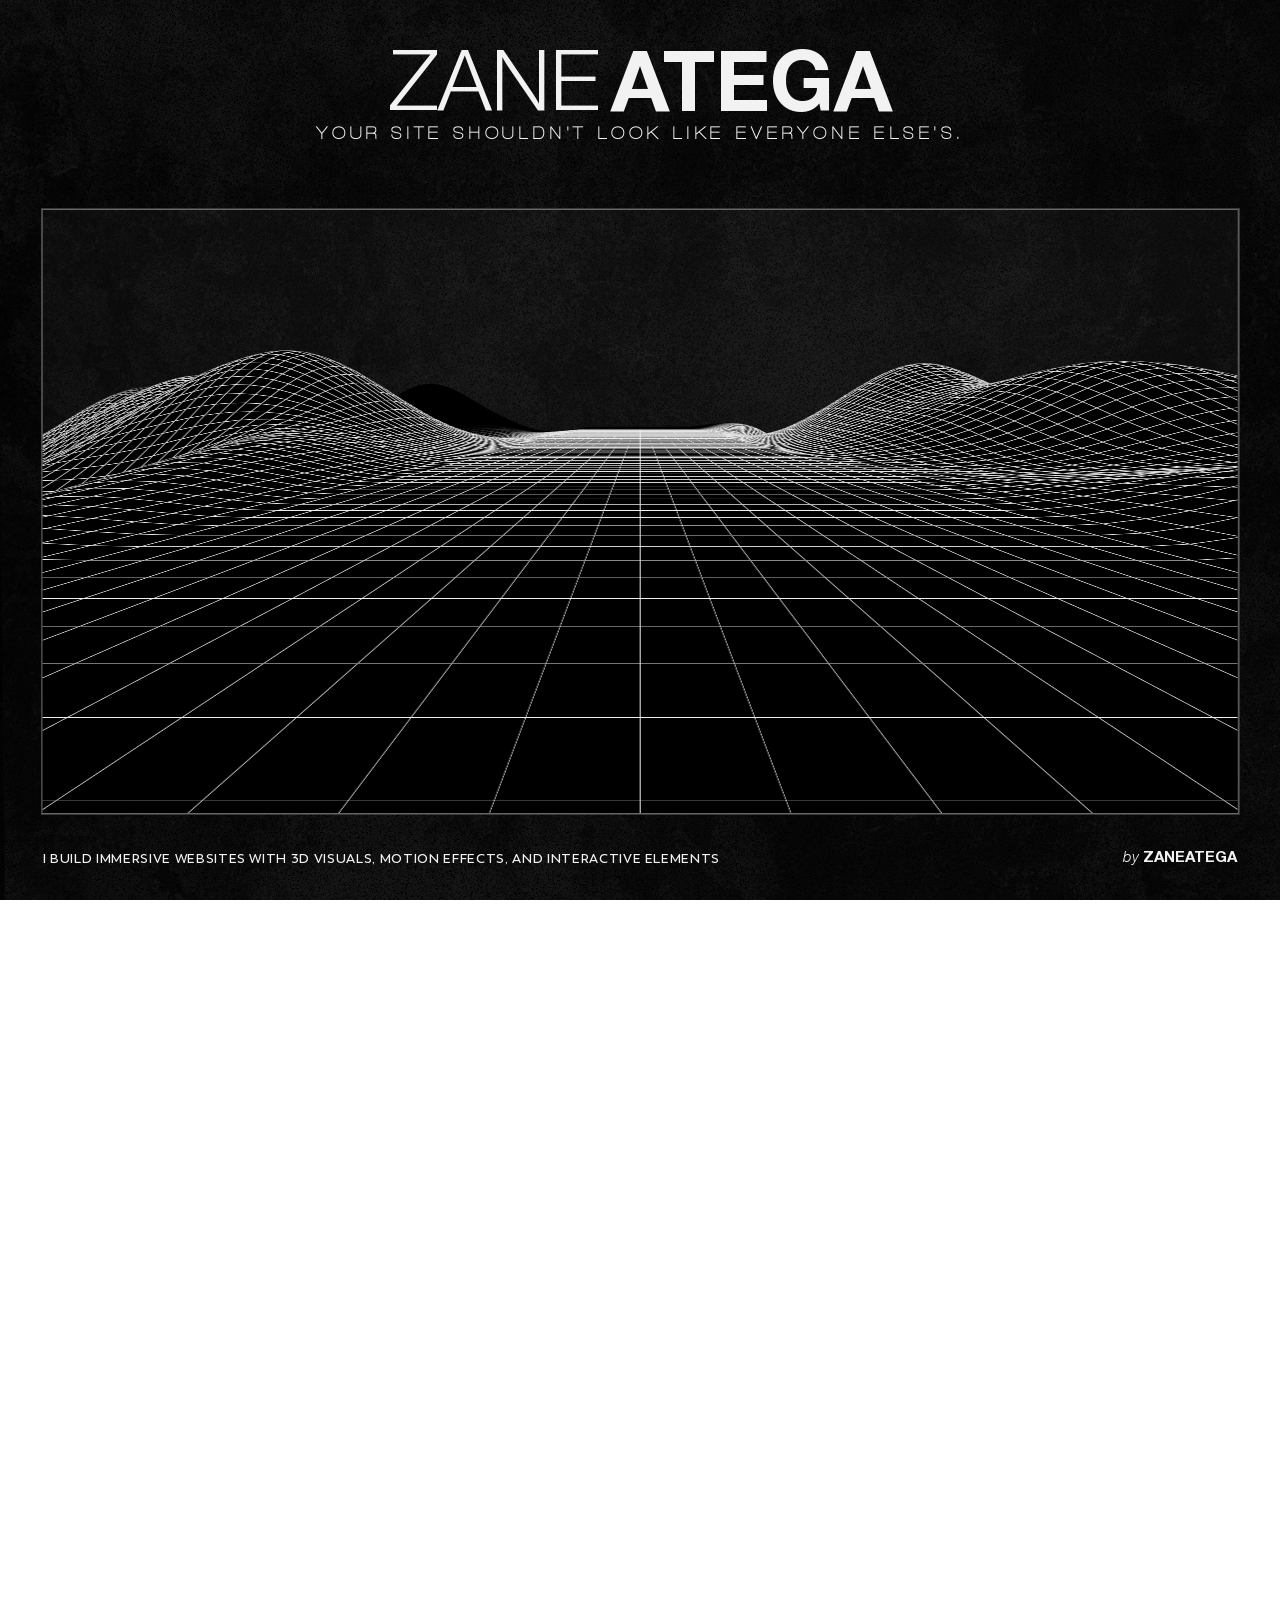
==== commit bac9a668: "Your site shouldn’t look like everyone else’s." ====
--- a/index.html
+++ b/index.html
@@ -1 +1 @@
-<!doctypehtml><html lang=en><meta charset=utf-8><meta content="width=device-width,initial-scale=1,maximum-scale=1,user-scalable=no"name=viewport><script src="https://www.googletagmanager.com/gtag/js?id=G-XGSMH2L6N3"async></script><script>function gtag(){dataLayer.push(arguments)}window.dataLayer=window.dataLayer||[],gtag("js",new Date),gtag("config","G-XGSMH2L6N3")</script><meta content="Your site shouldn’t look like everyone else’s. I build immersive websites with 3D visuals, motion effects, and interactive elements."name=description><meta content=https://zaneatega.pages.dev/assets/Zane-Atega-Creative-Web-Designer-1.png property=og:image><meta content="Zane Atega - Creative Web Designer"property=og:title><meta content="Your site shouldn’t look like everyone else’s."property=og:description><meta content=https://zaneatega.pages.dev/ property=og:url><link href=css/style.min.css rel=preload as=style onload='this.rel="stylesheet"'><link href=assets/fonts/h1-1.woff2 rel=preload as=font type=font/woff2><link href=assets/fonts/h1-2.woff2 rel=preload as=font type=font/woff2><link href=assets/fonts/h2.woff2 rel=preload as=font type=font/woff2><link href=assets/bg.webp rel=preload as=image><link href=assets/fonts/website-info.woff2 rel=preload as=font type=font/woff2><link href=assets/fonts/by.woff2 rel=preload as=font type=font/woff2><link href=assets/noise.gif rel=preload as=image><noscript><link href=css/noscript.min.css rel=stylesheet></noscript><title>Zane Atega - Creative Web Designer</title><link href=assets/Zane-Atega-Square-Logo.png rel=icon type=image/x-icon><link href=https://zaneatega.pages.dev/ rel=canonical><body style=background:#000;margin:0;overflow:hidden;background-attachment:fixed;background-size:cover><noscript><h1><a><span class=zane>Zane</span><span class=zane-atega-space> </span><span class=atega>Atega</span></a></h1><p><span id=please>Please </span>enable JavaScript in your browser</p></noscript><div id=blocker style=background:#000;z-index:9003;width:100%;height:100%;position:fixed></div><div class="cursor hidden"id=cursor></div><header><div class=branding><h1><a rel=noopener target=_blank href="https://docs.google.com/forms/d/e/1FAIpQLSfyjOAuK-fHRh1qi88nNTBi-9mvMw9GamOQlZdd3IMuZt4uLQ/viewform?hl=en"><span class=zane>Zane</span><span class=zane-atega-space> </span><span class=atega>Atega</span><span class=himitsu>- Creative Web Designer</span></a></h1><p>Your site shouldn't look like everyone else's.</div></header><main class=projects-container><h2 class=himitsu>Portfolio</h2><ul class=projects><li class=project itemscope itemtype=https://schema.org/Article><h3 itemprop=headline>HonkaiHaven</h3><a class=project-media data-href="https://www.google.co.jp/search?q=honkaihaven.com"itemscope itemtype=https://schema.org/VideoObject rel=noopener target=_blank><meta content=HonkaiHaven itemprop=name><meta content=2025-11-28T21:59:06+08:00 itemprop=uploadDate><img alt itemprop=thumbnailUrl src=./assets/projects/HonkaiHaven.webp><video itemprop=contentUrl loop muted poster=./assets/projects/HonkaiHaven.webp preload=none src=./assets/projects/HonkaiHaven.mp4></video></a><p itemprop=articleBody>With over a million videos & photos across 250,000+ tags, HonkaiHaven turns your endless search into nonstop fun.<li class=project itemscope itemtype=https://schema.org/Article><h3 itemprop=headline>HonkaiHaven Videos</h3><a class=project-media data-href="https://www.google.co.jp/search?q=video.honkaihaven.com"itemscope itemtype=https://schema.org/VideoObject rel=noopener target=_blank><meta content="HonkaiHaven Videos"itemprop=name><meta content=2026-01-27T05:54:00+08:00 itemprop=uploadDate><img alt itemprop=thumbnailUrl src=./assets/projects/HonkaiHaven-Videos.webp><video itemprop=contentUrl loop muted poster=./assets/projects/HonkaiHaven-Videos.webp preload=none src=./assets/projects/HonkaiHaven-Videos.mp4></video></a><p itemprop=articleBody>Built separately from HonkaiHaven’s photo feed experience, HonkaiHaven Stream is a site focused entirely on videos.<li class=project itemscope itemtype=https://schema.org/Article><h3 itemprop=headline>HonkaiHaven Manga</h3><a class=project-media data-href="https://www.google.co.jp/search?q=manga.honkaihaven.com"itemscope itemtype=https://schema.org/VideoObject rel=noopener target=_blank><meta content="HonkaiHaven Manga"itemprop=name><meta content=2026-03-18T20:25:48+08:00 itemprop=uploadDate><img alt itemprop=thumbnailUrl src=./assets/projects/HonkaiHaven-Manga.webp><video itemprop=contentUrl loop muted poster=./assets/projects/HonkaiHaven-Manga.webp preload=none src=./assets/projects/HonkaiHaven-Manga.mp4></video></a><p itemprop=articleBody>Beyond its artwork and video platforms, HonkaiHaven also operates a dedicated site for reading manga online.<li class=project itemscope itemtype=https://schema.org/Article><h3 itemprop=headline>HonkaiHaven GIFs</h3><a class=project-media data-href="https://www.google.co.jp/search?q=gif.honkaihaven.com"itemscope itemtype=https://schema.org/VideoObject rel=noopener target=_blank><meta content="HonkaiHaven GIFs"itemprop=name><meta content=2026-03-31T14:24:36+08:00 itemprop=uploadDate><img alt=""itemprop=thumbnailUrl src=./assets/projects/HonkaiHaven-GIFs.webp><video itemprop=contentUrl loop muted poster=./assets/projects/HonkaiHaven-GIFs.webp preload=none src=./assets/projects/HonkaiHaven-GIFs.mp4></video></a><p itemprop=articleBody>If videos test your patience and pictures don't hold it, HonkaiHaven GIFs solves both problems at once.<li class=project itemscope itemtype=https://schema.org/Article><h3 itemprop=headline>Three.js & GLSL 3D Anime Shader by Zane Atega</h3><a rel=noopener target=_blank class=project-media data-href=http://zaneatega.github.io/Three-js-Anime-Shader itemscope itemtype=https://schema.org/VideoObject><meta content="Three.js & GLSL 3D Anime Shader"itemprop=name><meta content=2025-11-09T04:27:02+08:00 itemprop=uploadDate><img alt=""itemprop=thumbnailUrl src=./assets/projects/Three-js-GLSL-3D-Anime-Shader-by-Zane-Atega.webp><video itemprop=contentUrl loop muted poster=./assets/projects/Three-js-GLSL-3D-Anime-Shader-by-Zane-Atega.webp preload=none src=./assets/projects/Three-js-GLSL-3D-Anime-Shader-by-Zane-Atega.mp4></video></a><p itemprop=articleBody>Stylized 3D model rendering entirely in your browser with features like live camera input<li class=project itemscope itemtype=https://schema.org/Article><h3 itemprop=headline>Masahista by Zane Atega</h3><a rel=noopener target=_blank class=project-media data-href=https://web.archive.org/web/20260227155041/https://masahista.net/ itemscope itemtype=https://schema.org/VideoObject><meta content=Masahista.net itemprop=name><meta content=2026-01-05T22:05:11+08:00 itemprop=uploadDate><img alt="Masahista by Zane Atega"itemprop=thumbnailUrl src=./assets/projects/Masahista-by-Zane-Atega.webp><video itemprop=contentUrl loop muted poster=./assets/projects/Masahista-by-Zane-Atega.webp preload=none src=./assets/projects/Masahista-by-Zane-Atega.mp4></video></a><p itemprop=articleBody>Type "masahista" (Filipino for massage therapist) on Google—we're on top.<li class=project itemscope itemtype=https://schema.org/Article><h3 itemprop=headline>Masahista Ads Manager by Zane Atega</h3><a rel=noopener target=_blank class=project-media data-href=https://web.archive.org/web/20260227155041/https://masahista.net/ itemscope itemtype=https://schema.org/VideoObject><meta content="Masahista Ads Manager"itemprop=name><meta content=2025-12-21T01:28:07+08:00 itemprop=uploadDate><img alt="Masahista Ads Manager by Zane Atega"itemprop=thumbnailUrl src=./assets/projects/Masahista-Ads-Manager-by-Zane-Atega.webp><video itemprop=contentUrl loop muted poster=./assets/projects/Masahista-Ads-Manager-by-Zane-Atega.webp preload=none src=./assets/projects/Masahista-Ads-Manager-by-Zane-Atega.mp4></video></a><p itemprop=articleBody>Masahista's ad bidding system provides demographic targeting, budget control, and performance reports.<li class=project itemscope itemtype=https://schema.org/Article><h3 itemprop=headline>Voros Twins by Zane Atega</h3><a rel=noopener target=_blank class=project-media data-href=https://vorostwins.com itemscope itemtype=https://schema.org/VideoObject><meta content=VorosTwins.com itemprop=name><meta content=2025-10-30T19:57:07+08:00 itemprop=uploadDate><img alt="Voros Twins by Zane Atega"itemprop=thumbnailUrl src=./assets/projects/Voros-Twins-by-Zane-Atega.webp><video itemprop=contentUrl loop muted poster=./assets/projects/Voros-Twins-by-Zane-Atega.webp preload=auto src=./assets/projects/Voros-Twins-by-Zane-Atega.mp4></video></a><p itemprop=articleBody>The Voros Twins are Canadian-Hungarian twins, tag team pro wrestlers, TikTokers, and YouTubers<li class=project itemscope itemtype=https://schema.org/Article><h3 itemprop=headline>Renegade Racing and Performance</h3><div class=project-media itemscope itemtype=https://schema.org/ImageObject><img alt="Renegade Racing and Performance"itemprop=contentUrl src=./assets/projects/Renegade-Racing-and-Performance.webp></div><p itemprop=articleBody>Renegade Racing: Turn14 API integration & custom spreadsheet import to automate syncing of 10,000+ products<li class=project itemscope itemtype=https://schema.org/Article><h3 itemprop=headline>Pure Adrenaline Performance</h3><div class=project-media itemscope itemtype=https://schema.org/ImageObject><img alt="Pure Adrenaline Performance"itemprop=contentUrl src=./assets/projects/Pure-Adrenaline-Performance.webp></div><p itemprop=articleBody>Pure Adrenaline Performance: WheelPros API integration to automate syncing of 11,000+ products<li class=project itemscope itemtype=https://schema.org/Article><h3 itemprop=headline>Vision First Optical by Zane Atega</h3><a rel=noopener target=_blank class=project-media data-href=https://visionfirstoptical.com/ itemscope itemtype=https://schema.org/VideoObject><meta content="Vision First Optical"itemprop=name><meta content=2025-10-30T19:57:07+08:00 itemprop=uploadDate><img alt="Vision First Optical by Zane Atega"itemprop=thumbnailUrl src=./assets/projects/Vision-First-Optical-by-Zane-Atega.webp><video itemprop=contentUrl loop muted poster=./assets/projects/Vision-First-Optical-by-Zane-Atega.webp preload=none src=./assets/projects/Vision-First-Optical-by-Zane-Atega.mp4></video></a><p itemprop=articleBody>Serving 350,000+ patients across Metro Manila since 2006 with eye exams and high-quality eyewear.<li class=project itemscope itemtype=https://schema.org/Article><h3 itemprop=headline>Gyatify by Zane Atega</h3><div class=project-media itemscope itemtype=https://schema.org/VideoObject><meta content=Gyatify itemprop=name><meta content=2025-10-30T19:57:07+08:00 itemprop=uploadDate><img alt="Gyatify by Zane Atega"itemprop=thumbnailUrl src=./assets/projects/Gyatify-by-Zane-Atega.webp><video itemprop=contentUrl loop muted poster=./assets/projects/Gyatify-by-Zane-Atega.webp preload=none src=./assets/projects/Gyatify-by-Zane-Atega.mp4></video></div><p itemprop=articleBody>An AI web app that enhances curves, supported by ads, merch, and affiliate marketing.<li class=project itemscope itemtype=https://schema.org/Article><h3 itemprop=headline>ROS Books - Remote Office Solutions</h3><div class=project-media itemscope itemtype=https://schema.org/ImageObject><img alt="ROS Books - Remote Office Solutions"itemprop=contentUrl src=./assets/projects/ROS-Books-Remote-Office-Solutions.webp></div><p itemprop=articleBody>From financial statements to full reconciliations: accounting for corporate clients using the top ERP software.<li class=project itemscope itemtype=https://schema.org/Article><h3 itemprop=headline>Healthtech Marketing Solutions</h3><div class=project-media itemscope itemtype=https://schema.org/VideoObject><meta content="Healthtech Marketing Solutions"itemprop=name><meta content=2026-01-05T22:05:11+08:00 itemprop=uploadDate><img alt=""itemprop=thumbnailUrl src=./assets/projects/Healthtech-Marketing-Solutions.webp><video itemprop=contentUrl loop muted poster=./assets/projects/Healthtech-Marketing-Solutions.webp preload=none src=./assets/projects/Healthtech-Marketing-Solutions.mp4></video></div><p itemprop=articleBody>With 50+ years of combined expertise, Healthtech drives measurable growth for healthcare leaders worldwide.<li class=project itemscope itemtype=https://schema.org/Article><h3 itemprop=headline>Virtabs by Zane Atega</h3><a rel=noopener target=_blank class=project-media data-href=https://virtabs.com itemscope itemtype=https://schema.org/VideoObject><meta content=Virtabs itemprop=name><meta content=2025-10-30T19:57:07+08:00 itemprop=uploadDate><img alt=""itemprop=thumbnailUrl src=./assets/projects/Virtabs-by-Zane-Atega.webp><video itemprop=contentUrl loop muted poster=./assets/projects/Virtabs-by-Zane-Atega.webp preload=none src=./assets/projects/Virtabs-by-Zane-Atega.mp4></video></a><p itemprop=articleBody>With 30+ years of combined experience, Virtabs delivers top virtual assistant services worldwide.<li class=project itemscope itemtype=https://schema.org/Article><h3 itemprop=headline>The Mentalist by Zane Atega</h3><a rel=noopener target=_blank class="project-media contain"data-href=https://thementalist.vercel.app itemscope itemtype=https://schema.org/VideoObject><meta content="The Mentalist"itemprop=name><meta content=2025-10-30T19:57:07+08:00 itemprop=uploadDate><img alt=""itemprop=thumbnailUrl src=./assets/projects/The-Mentalist-by-Zane-Atega.webp><video itemprop=contentUrl loop muted poster=./assets/projects/The-Mentalist-by-Zane-Atega.webp preload=none src=./assets/projects/The-Mentalist-by-Zane-Atega.mp4></video></a><p itemprop=articleBody>The Mentalist ran from 2008 until 2015, broadcasting 151 episodes over seven seasons.<li class=project itemscope itemtype=https://schema.org/Article><h3 itemprop=headline>MaximBady by Zane Atega</h3><a rel=noopener target=_blank class=project-media data-href=https://web.archive.org/web/20250522144008/https://maximbady.com/ itemscope itemtype=https://schema.org/VideoObject><meta content=MaximBady itemprop=name><meta content=2025-10-30T19:57:07+08:00 itemprop=uploadDate><img alt="MaximBady by Zane Atega"itemprop=thumbnailUrl src=./assets/projects/MaximBady-by-Zane-Atega.webp><video itemprop=contentUrl loop muted poster=./assets/projects/MaximBady-by-Zane-Atega.webp preload=none src=./assets/projects/MaximBady-by-Zane-Atega.mp4></video></a><p itemprop=articleBody>MaximBady's unique humor has earned him over 300M views and 15M followers.<li class=project itemscope itemtype=https://schema.org/Article><h3 itemprop=headline>AniAes by Zane Atega</h3><a rel=noopener target=_blank class=project-media data-href=https://web.archive.org/web/20260504132543/https://aniaes.com/ itemscope itemtype=https://schema.org/ImageObject><img alt="AniAes by Zane Atega"itemprop=contentUrl src=./assets/projects/AniAes-by-Zane-Atega.webp></a><p itemprop=articleBody>High-quality anime wear featuring original manga designs and 90s anime aesthetics.<li class=project id=contact><h2 class=himitsu>Get In Touch</h2><iframe frameborder=0 height=422 marginheight=0 marginwidth=0 src="https://docs.google.com/forms/d/e/1FAIpQLSfyjOAuK-fHRh1qi88nNTBi-9mvMw9GamOQlZdd3IMuZt4uLQ/viewform?embedded=true&hl=en#mG61Hd"title="Get In Touch"width=750></iframe><p itemprop=articleBody>I build immersive websites with 3D visuals, motion effects, and interactive elements.</ul></main><div class=spacer id=projects-spacer></div><footer class=website-info><p id=website-info><a rel=noopener target=_blank href="https://docs.google.com/forms/d/e/1FAIpQLSfyjOAuK-fHRh1qi88nNTBi-9mvMw9GamOQlZdd3IMuZt4uLQ/viewform?hl=en"><span class=orig>I build immersive websites with 3D visuals, motion effects, and interactive elements</span><span class=dup></span></a><p id=by-zane-atega><a rel=noopener target=_blank href="https://docs.google.com/forms/d/e/1FAIpQLSfyjOAuK-fHRh1qi88nNTBi-9mvMw9GamOQlZdd3IMuZt4uLQ/viewform?hl=en"><span id=by>by</span><span id=zaneatega>Zane<span class=himitsu> </span>Atega</span></a></footer><script src=js/index-Mrq62oCA.js type=module></script><script type=application/ld+json>{"@context":"https://schema.org/","@type":"WebPage","@id":"https://zaneatega.pages.dev/","url":"https://zaneatega.pages.dev/","name":"Zane Atega - Creative Web Designer","description":"Your site shouldn’t look like everyone else’s. I build immersive websites with 3D visuals, motion effects, and interactive elements.","relatedLink":["https://zaneatega.pages.dev/mobile","https://zaneatega.pages.dev/free-website-consultation","https://github.com/ZaneAtega/Three-js-Anime-Shader","https://crystalline.onrender.com"],"mainEntity":{"@type":"Service","name":"Zane Atega - Creative Web Designer","@id":"https://zaneatega.pages.dev/#service","url":"https://zaneatega.pages.dev/","description":"Your site shouldn’t look like everyone else’s. I build immersive websites with 3D visuals, motion effects, and interactive elements.","sameAs":["https://linkedin.com/in/zane-atega-2118ab261","https://www.upwork.com/freelancers/~01223b96fe1f1202a5"],"category":["15-1254.00","15-1255.00","27-1024.00","13-1161.01"],"serviceType":"Web Design","provider":{"@type":"Person","name":"Zane Atega","@id":"https://zaneatega.pages.dev/#person","sameAs":["https://x.com/ZaneAtega","https://www.facebook.com/bradley.atega"],"hasOccupation":{"@type":"Occupation","name":"Creative Web Designer","occupationalCategory":"15-1254.00","skills":["Full-stack web development","Linux system administration","Performance engineering","PHP","MySQL","Multi-layered Caching","NGINX","REST APIs","AJAX","S3-compatible object storage","Back-end web development","Three.js","OpenGL Shading Language (GLSL)","HTML5 Canvas","Landing pages","WordPress","WooCommerce","JavaScript ES6+","jQuery","Web scraping","Python","Search engine optimization","SEO","Schema","Structured data","CSS","Front-end web development","UI/UX design","Web design","Responsive web design","Graphic design","Logo design","Adobe Photoshop","HTML"],"estimatedSalary":{"@type":"MonetaryAmountDistribution","name":"Hourly Rate","duration":"PT1H","currency":"USD","median":39.99}},"jobTitle":"Creative Web Designer"},"providerMobility":"dynamic","logo":"https://crystalline.onrender.com/assets/Zane-Atega-Creative-Web-Designer.png","availableChannel":{"@type":"ServiceChannel","serviceUrl":"https://zaneatega.pages.dev/","providesService":{"@id":"https://zaneatega.pages.dev/#service"}},"hasOfferCatalog":{"@type":"OfferCatalog","name":"Web Development","itemListElement":[{"@type":"Offer","itemOffered":{"@type":"Service","name":"Free Website Consultation"},"price":"0.00","priceCurrency":"USD"},{"@type":"Offer","availability":"https://schema.org/OnlineOnly","itemOffered":{"@type":"Product","name":"Web Hosting","image":"https://zaneatega.pages.dev/assets/Zane-Atega-Creative-Web-Designer.png","description":"100GB SSD Storage, Unlimited Free SSL, Unlimited Bandwidth, Free Email (up to 100 email addresses), Free Domain","offers":{"@type":"Offer","availability":"https://schema.org/OnlineOnly","price":"39.99","priceCurrency":"USD"}}},{"@type":"Offer","itemOffered":{"@type":"Service","name":"Graphic Design"},"category":"13-1161.01"},{"@type":"OfferCatalog","name":"Landing Page Development","itemListElement":[{"@type":"Offer","availability":"https://schema.org/OnlineOnly","itemOffered":{"@type":"Product","name":"Standard Home Page","image":"https://zaneatega.pages.dev/assets/Zane-Atega-Creative-Web-Designer.png","description":"Responsiveness across all devices, Simple transitions, Non-3D interactivity","offers":{"@type":"Offer","availability":"https://schema.org/OnlineOnly","price":"39.99","priceCurrency":"USD"}}},{"@type":"Offer","availability":"https://schema.org/OnlineOnly","itemOffered":{"@type":"Product","name":"Premium Landing Page","image":"https://zaneatega.pages.dev/assets/Zane-Atega-Creative-Web-Designer.png","description":"Responsiveness across all devices, Dynamic, animated transitions, 3D interactivity","offers":{"@type":"Offer","availability":"https://schema.org/OnlineOnly","price":"39.99","priceCurrency":"USD"}}}]},{"@type":"Offer","itemOffered":{"@type":"Service","name":"Back-end Web Development"}},{"@type":"OfferCatalog","name":"SEO","itemListElement":[{"@type":"Offer","itemOffered":{"@type":"Service","name":"Basic SEO","description":"I will set up your business and website on essential Google tools for online presence and performance metrics, along with other major search engines."}},{"@type":"Offer","itemOffered":{"@type":"Service","name":"Advanced SEO","description":"Hand-coded structured data for every type of web page on your website, adhering to Schema.org guidelines."}}]},{"@type":"Offer","itemOffered":{"@type":"Service","name":"Website Maintenance"}}]},"hoursAvailable":{"@type":"OpeningHoursSpecification","dayOfWeek":["https://schema.org/Monday","https://schema.org/Tuesday","https://schema.org/Wednesday","https://schema.org/Thursday","https://schema.org/Friday","https://schema.org/Saturday","https://schema.org/Sunday"],"closes":"23:59:59","opens":"00:00:00"},"isRelatedTo":{"@type":"Service","name":"Free Website Consultation","url":"https://zaneatega.pages.dev/free-website-consultation","description":"Take your business online affordably. Not sure how to leverage the digital landscape to achieve your business goals? Talk to our experts today for free.","sameAs":"https://calendly.com/zaneatega/free-website-consultation","category":["15-1254","15-1255.00","27-1024.00","13-1161.01"]},"brand":[{"@type":"Organization","@id":"https://vorostwins.com/#organization","url":"https://vorostwins.com","name":"Voros Twins"},{"@type":"Organization","@id":"https://mrekk.com/#organization","url":"https://mrekk.com","name":"mrekk"},{"@type":"Organization","@id":"https://maximbady.com/#organization","url":"https://maximbady.com","sameAs":"https://web.archive.org/web/20250522144008/https://maximbady.com/","name":"MaximBady"},{"@type":"Organization","@id":"https://thementalist.vercel.app/#organization","url":"https://thementalist.onrender.com","name":"The Mentalist"},{"@type":"Organization","@id":"https://masahista.net/#organization","url":"https://masahista.net","sameAs":"https://web.archive.org/web/20260227155041/https://masahista.net/","name":"Masahista"},{"@type":"Organization","@id":"https://honkaihaven.com/#organization","url":"https://honkaihaven.com","name":"HonkaiHaven"},{"@type":"Organization","@id":"https://visionfirstoptical.com/#organization","url":"https://visionfirstoptical.com","name":"Vision First Optical"},{"@type":"Organization","@id":"https://asksam.com.au/#organization","url":"https://asksam.com.au/","name":"Ask Sam"},{"@type":"Organization","@id":"https://virtabs.com/#organization","url":"https://virtabs.com","name":"Virtabs"},{"@type":"Organization","@id":"https://shoprenegade.com/#organization","url":"https://shoprenegade.com","name":"Renegade Racing and Performance"},{"@type":"Organization","@id":"https://pureadrenalineperformance.com/#organization","url":"https://pureadrenalineperformance.com","name":"Pure Adrenaline Performance"},{"@type":"Organization","@id":"https://www.techstore.net.pk/#organization","url":"https://www.techstore.net.pk","name":"Tech Store"},{"@type":"Organization","@id":"https://aniaes.com/#organization","url":"https://aniaes.com","sameAs":"https://web.archive.org/web/20260504132543/https://aniaes.com/","name":"AniAes"}],"serviceOutput":{"@type":"WebSite","name":"Website"},"image":"https://zaneatega.pages.dev/assets/Zane-Atega-Creative-Web-Designer.png"},"potentialAction":[{"@type":"ScheduleAction","object":{"@type":"Service","name":"Free Website Consultation","url":"https://zaneatega.pages.dev/free-website-consultation","sameAs":"https://calendly.com/zaneatega/free-website-consultation","category":["15-1254","15-1255.00","27-1024.00","13-1161.01"]},"participant":{"@id":"https://zaneatega.pages.dev/#person"}},{"@type":"CommunicateAction","recipient":{"@id":"https://zaneatega.pages.dev/#person"},"about":"Request for quotation"},{"@type":"QuoteAction","agent":{"@id":"https://zaneatega.pages.dev/#person"},"object":{"@id":"https://zaneatega.pages.dev/#service"}}]}</script>+<!doctypehtml><html lang=en><meta charset=utf-8><meta content="width=device-width,initial-scale=1,maximum-scale=1,user-scalable=no"name=viewport><script src="https://www.googletagmanager.com/gtag/js?id=G-XGSMH2L6N3"async></script><script>function gtag(){dataLayer.push(arguments)}window.dataLayer=window.dataLayer||[],gtag("js",new Date),gtag("config","G-XGSMH2L6N3")</script><meta content="Your site shouldn’t look like everyone else’s. I build immersive websites with 3D visuals, motion effects, and interactive elements."name=description><meta content=https://zaneatega.pages.dev/assets/Zane-Atega-Creative-Web-Designer-1.png property=og:image><meta content="Zane Atega - Creative Web Designer"property=og:title><meta content="Your site shouldn’t look like everyone else’s."property=og:description><meta content=https://zaneatega.pages.dev/ property=og:url><link href=css/style.min.css rel=preload as=style onload='this.rel="stylesheet"'><link href=assets/fonts/h1-1.woff2 rel=preload as=font type=font/woff2><link href=assets/fonts/h1-2.woff2 rel=preload as=font type=font/woff2><link href=assets/fonts/h2.woff2 rel=preload as=font type=font/woff2><link href=assets/bg.webp rel=preload as=image><link href=assets/fonts/website-info.woff2 rel=preload as=font type=font/woff2><link href=assets/fonts/by.woff2 rel=preload as=font type=font/woff2><link href=assets/noise.gif rel=preload as=image><noscript><link href=css/noscript.min.css rel=stylesheet></noscript><title>Zane Atega - Creative Web Designer</title><link href=assets/Zane-Atega-Square-Logo.png rel=icon type=image/x-icon><link href=https://zaneatega.pages.dev/ rel=canonical><body style=background:#000;margin:0;overflow:hidden;background-attachment:fixed;background-size:cover><noscript><h1><a><span class=zane>Zane</span><span class=zane-atega-space> </span><span class=atega>Atega</span></a></h1><p><span id=please>Please </span>enable JavaScript in your browser</p></noscript><div id=blocker style=background:#000;z-index:9003;width:100%;height:100%;position:fixed></div><div class="cursor hidden"id=cursor></div><header><div class=branding><h1><a rel=noopener target=_blank href="https://docs.google.com/forms/d/e/1FAIpQLSfyjOAuK-fHRh1qi88nNTBi-9mvMw9GamOQlZdd3IMuZt4uLQ/viewform?hl=en"><span class=zane>Zane</span><span class=zane-atega-space> </span><span class=atega>Atega</span><span class=himitsu>- Creative Web Designer</span></a></h1><p>Your site shouldn't look like everyone else's.</div></header><main class=projects-container><h2 class=himitsu>Portfolio</h2><ul class=projects><li class=project itemscope itemtype=https://schema.org/Article><h3 itemprop=headline>HonkaiHaven</h3><a class=project-media data-href="https://www.google.co.jp/search?q=honkaihaven.com"itemscope itemtype=https://schema.org/VideoObject rel=noopener target=_blank><meta content=HonkaiHaven itemprop=name><meta content=2025-11-28T21:59:06+08:00 itemprop=uploadDate><img alt itemprop=thumbnailUrl src=./assets/projects/HonkaiHaven.webp><video itemprop=contentUrl loop muted poster=./assets/projects/HonkaiHaven.webp preload=none src=./assets/projects/HonkaiHaven.mp4></video></a><p itemprop=articleBody>With over a million videos & photos across 250,000+ tags, HonkaiHaven turns your endless search into nonstop fun.<li class=project itemscope itemtype=https://schema.org/Article><h3 itemprop=headline>HonkaiHaven Videos</h3><a class=project-media data-href="https://www.google.co.jp/search?q=video.honkaihaven.com"itemscope itemtype=https://schema.org/VideoObject rel=noopener target=_blank><meta content="HonkaiHaven Videos"itemprop=name><meta content=2026-01-27T05:54:00+08:00 itemprop=uploadDate><img alt itemprop=thumbnailUrl src=./assets/projects/HonkaiHaven-Videos.webp><video itemprop=contentUrl loop muted poster=./assets/projects/HonkaiHaven-Videos.webp preload=none src=./assets/projects/HonkaiHaven-Videos.mp4></video></a><p itemprop=articleBody>Built separately from HonkaiHaven’s photo feed experience, HonkaiHaven Stream is a site focused entirely on videos.<li class=project itemscope itemtype=https://schema.org/Article><h3 itemprop=headline>HonkaiHaven Manga</h3><a class=project-media data-href="https://www.google.co.jp/search?q=manga.honkaihaven.com"itemscope itemtype=https://schema.org/VideoObject rel=noopener target=_blank><meta content="HonkaiHaven Manga"itemprop=name><meta content=2026-03-18T20:25:48+08:00 itemprop=uploadDate><img alt itemprop=thumbnailUrl src=./assets/projects/HonkaiHaven-Manga.webp><video itemprop=contentUrl loop muted poster=./assets/projects/HonkaiHaven-Manga.webp preload=none src=./assets/projects/HonkaiHaven-Manga.mp4></video></a><p itemprop=articleBody>Beyond its artwork and video platforms, HonkaiHaven also operates a dedicated site for reading manga online.<li class=project itemscope itemtype=https://schema.org/Article><h3 itemprop=headline>HonkaiHaven GIFs</h3><a class=project-media data-href="https://www.google.co.jp/search?q=gif.honkaihaven.com"itemscope itemtype=https://schema.org/VideoObject rel=noopener target=_blank><meta content="HonkaiHaven GIFs"itemprop=name><meta content=2026-03-31T14:24:36+08:00 itemprop=uploadDate><img alt=""itemprop=thumbnailUrl src=./assets/projects/HonkaiHaven-GIFs.webp><video itemprop=contentUrl loop muted poster=./assets/projects/HonkaiHaven-GIFs.webp preload=none src=./assets/projects/HonkaiHaven-GIFs.mp4></video></a><p itemprop=articleBody>If videos test your patience and pictures don't hold it, HonkaiHaven GIFs solves both problems at once.<li class=project itemscope itemtype=https://schema.org/Article><h3 itemprop=headline>Three.js & GLSL 3D Anime Shader by Zane Atega</h3><a rel=noopener target=_blank class=project-media data-href=http://zaneatega.github.io/Three-js-Anime-Shader itemscope itemtype=https://schema.org/VideoObject><meta content="Three.js & GLSL 3D Anime Shader"itemprop=name><meta content=2025-11-09T04:27:02+08:00 itemprop=uploadDate><img alt=""itemprop=thumbnailUrl src=./assets/projects/Three-js-GLSL-3D-Anime-Shader-by-Zane-Atega.webp><video itemprop=contentUrl loop muted poster=./assets/projects/Three-js-GLSL-3D-Anime-Shader-by-Zane-Atega.webp preload=none src=./assets/projects/Three-js-GLSL-3D-Anime-Shader-by-Zane-Atega.mp4></video></a><p itemprop=articleBody>Stylized 3D model rendering entirely in your browser with features like live camera input<li class=project itemscope itemtype=https://schema.org/Article><h3 itemprop=headline>Masahista by Zane Atega</h3><a rel=noopener target=_blank class=project-media data-href=https://web.archive.org/web/20260227155041/https://masahista.net/ itemscope itemtype=https://schema.org/VideoObject><meta content=Masahista.net itemprop=name><meta content=2026-01-05T22:05:11+08:00 itemprop=uploadDate><img alt="Masahista by Zane Atega"itemprop=thumbnailUrl src=./assets/projects/Masahista-by-Zane-Atega.webp><video itemprop=contentUrl loop muted poster=./assets/projects/Masahista-by-Zane-Atega.webp preload=none src=./assets/projects/Masahista-by-Zane-Atega.mp4></video></a><p itemprop=articleBody>Type "masahista" (Filipino for massage therapist) on Google—we're on top.<li class=project itemscope itemtype=https://schema.org/Article><h3 itemprop=headline>Masahista Ads Manager by Zane Atega</h3><a rel=noopener target=_blank class=project-media data-href=https://web.archive.org/web/20260227155041/https://masahista.net/ itemscope itemtype=https://schema.org/VideoObject><meta content="Masahista Ads Manager"itemprop=name><meta content=2025-12-21T01:28:07+08:00 itemprop=uploadDate><img alt="Masahista Ads Manager by Zane Atega"itemprop=thumbnailUrl src=./assets/projects/Masahista-Ads-Manager-by-Zane-Atega.webp><video itemprop=contentUrl loop muted poster=./assets/projects/Masahista-Ads-Manager-by-Zane-Atega.webp preload=none src=./assets/projects/Masahista-Ads-Manager-by-Zane-Atega.mp4></video></a><p itemprop=articleBody>Masahista's ad bidding system provides demographic targeting, budget control, and performance reports.<li class=project itemscope itemtype=https://schema.org/Article><h3 itemprop=headline>Voros Twins by Zane Atega</h3><a rel=noopener target=_blank class=project-media data-href=https://vorostwins.com itemscope itemtype=https://schema.org/VideoObject><meta content=VorosTwins.com itemprop=name><meta content=2025-10-30T19:57:07+08:00 itemprop=uploadDate><img alt="Voros Twins by Zane Atega"itemprop=thumbnailUrl src=./assets/projects/Voros-Twins-by-Zane-Atega.webp><video itemprop=contentUrl loop muted poster=./assets/projects/Voros-Twins-by-Zane-Atega.webp preload=auto src=./assets/projects/Voros-Twins-by-Zane-Atega.mp4></video></a><p itemprop=articleBody>The Voros Twins are Canadian-Hungarian twins, tag team pro wrestlers, TikTokers, and YouTubers<li class=project itemscope itemtype=https://schema.org/Article><h3 itemprop=headline>Renegade Racing and Performance</h3><div class=project-media itemscope itemtype=https://schema.org/ImageObject><img alt="Renegade Racing and Performance"itemprop=contentUrl src=./assets/projects/Renegade-Racing-and-Performance.webp></div><p itemprop=articleBody>Renegade Racing: Turn14 API integration & custom spreadsheet import to automate syncing of 10,000+ products<li class=project itemscope itemtype=https://schema.org/Article><h3 itemprop=headline>Pure Adrenaline Performance</h3><div class=project-media itemscope itemtype=https://schema.org/ImageObject><img alt="Pure Adrenaline Performance"itemprop=contentUrl src=./assets/projects/Pure-Adrenaline-Performance.webp></div><p itemprop=articleBody>Pure Adrenaline Performance: WheelPros API integration to automate syncing of 11,000+ products<li class=project itemscope itemtype=https://schema.org/Article><h3 itemprop=headline>Vision First Optical by Zane Atega</h3><a rel=noopener target=_blank class=project-media data-href=https://visionfirstoptical.com/ itemscope itemtype=https://schema.org/VideoObject><meta content="Vision First Optical"itemprop=name><meta content=2025-10-30T19:57:07+08:00 itemprop=uploadDate><img alt="Vision First Optical by Zane Atega"itemprop=thumbnailUrl src=./assets/projects/Vision-First-Optical-by-Zane-Atega.webp><video itemprop=contentUrl loop muted poster=./assets/projects/Vision-First-Optical-by-Zane-Atega.webp preload=none src=./assets/projects/Vision-First-Optical-by-Zane-Atega.mp4></video></a><p itemprop=articleBody>Serving 350,000+ patients across Metro Manila since 2006 with eye exams and high-quality eyewear.<li class=project itemscope itemtype=https://schema.org/Article><h3 itemprop=headline>Gyatify by Zane Atega</h3><div class=project-media itemscope itemtype=https://schema.org/VideoObject><meta content=Gyatify itemprop=name><meta content=2025-10-30T19:57:07+08:00 itemprop=uploadDate><img alt="Gyatify by Zane Atega"itemprop=thumbnailUrl src=./assets/projects/Gyatify-by-Zane-Atega.webp><video itemprop=contentUrl loop muted poster=./assets/projects/Gyatify-by-Zane-Atega.webp preload=none src=./assets/projects/Gyatify-by-Zane-Atega.mp4></video></div><p itemprop=articleBody>An AI web app that enhances curves, supported by ads, merch, and affiliate marketing.<li class=project itemscope itemtype=https://schema.org/Article><h3 itemprop=headline>ROS Books - Remote Office Solutions</h3><div class=project-media itemscope itemtype=https://schema.org/ImageObject><img alt="ROS Books - Remote Office Solutions"itemprop=contentUrl src=./assets/projects/ROS-Books-Remote-Office-Solutions.webp></div><p itemprop=articleBody>From financial statements to full reconciliations: accounting for corporate clients using the top ERP software.<li class=project itemscope itemtype=https://schema.org/Article><h3 itemprop=headline>Healthtech Marketing Solutions</h3><div class=project-media itemscope itemtype=https://schema.org/VideoObject><meta content="Healthtech Marketing Solutions"itemprop=name><meta content=2026-01-05T22:05:11+08:00 itemprop=uploadDate><img alt=""itemprop=thumbnailUrl src=./assets/projects/Healthtech-Marketing-Solutions.webp><video itemprop=contentUrl loop muted poster=./assets/projects/Healthtech-Marketing-Solutions.webp preload=none src=./assets/projects/Healthtech-Marketing-Solutions.mp4></video></div><p itemprop=articleBody>With 50+ years of combined expertise, Healthtech drives measurable growth for healthcare leaders worldwide.<li class=project itemscope itemtype=https://schema.org/Article><h3 itemprop=headline>Virtabs by Zane Atega</h3><a rel=noopener target=_blank class=project-media data-href=https://virtabs.com itemscope itemtype=https://schema.org/VideoObject><meta content=Virtabs itemprop=name><meta content=2025-10-30T19:57:07+08:00 itemprop=uploadDate><img alt=""itemprop=thumbnailUrl src=./assets/projects/Virtabs-by-Zane-Atega.webp><video itemprop=contentUrl loop muted poster=./assets/projects/Virtabs-by-Zane-Atega.webp preload=none src=./assets/projects/Virtabs-by-Zane-Atega.mp4></video></a><p itemprop=articleBody>With 30+ years of combined experience, Virtabs delivers top virtual assistant services worldwide.<li class=project itemscope itemtype=https://schema.org/Article><h3 itemprop=headline>The Mentalist by Zane Atega</h3><a rel=noopener target=_blank class="project-media contain"data-href=https://thementalist.vercel.app itemscope itemtype=https://schema.org/VideoObject><meta content="The Mentalist"itemprop=name><meta content=2025-10-30T19:57:07+08:00 itemprop=uploadDate><img alt=""itemprop=thumbnailUrl src=./assets/projects/The-Mentalist-by-Zane-Atega.webp><video itemprop=contentUrl loop muted poster=./assets/projects/The-Mentalist-by-Zane-Atega.webp preload=none src=./assets/projects/The-Mentalist-by-Zane-Atega.mp4></video></a><p itemprop=articleBody>The Mentalist ran from 2008 until 2015, broadcasting 151 episodes over seven seasons.<li class=project itemscope itemtype=https://schema.org/Article><h3 itemprop=headline>MaximBady by Zane Atega</h3><a rel=noopener target=_blank class=project-media data-href=https://web.archive.org/web/20250522144008/https://maximbady.com/ itemscope itemtype=https://schema.org/VideoObject><meta content=MaximBady itemprop=name><meta content=2025-10-30T19:57:07+08:00 itemprop=uploadDate><img alt="MaximBady by Zane Atega"itemprop=thumbnailUrl src=./assets/projects/MaximBady-by-Zane-Atega.webp><video itemprop=contentUrl loop muted poster=./assets/projects/MaximBady-by-Zane-Atega.webp preload=none src=./assets/projects/MaximBady-by-Zane-Atega.mp4></video></a><p itemprop=articleBody>MaximBady's unique humor has earned him over 300M views and 15M followers.<li class=project itemscope itemtype=https://schema.org/Article><h3 itemprop=headline>AniAes by Zane Atega</h3><a rel=noopener target=_blank class=project-media data-href=https://web.archive.org/web/20260504132543/https://aniaes.com/ itemscope itemtype=https://schema.org/ImageObject><img alt="AniAes by Zane Atega"itemprop=contentUrl src=./assets/projects/AniAes-by-Zane-Atega.webp></a><p itemprop=articleBody>High-quality anime wear featuring original manga designs and 90s anime aesthetics.<li class=project id=contact><h2 class=himitsu>Get In Touch</h2><iframe frameborder=0 height=422 marginheight=0 marginwidth=0 src="https://docs.google.com/forms/d/e/1FAIpQLSfyjOAuK-fHRh1qi88nNTBi-9mvMw9GamOQlZdd3IMuZt4uLQ/viewform?embedded=true&hl=en#mG61Hd"title="Get In Touch"width=750></iframe><p itemprop=articleBody>I build immersive websites with 3D visuals, motion effects, and interactive elements.</ul></main><div class=spacer id=projects-spacer></div><footer class=website-info><p id=website-info><a rel=noopener target=_blank href="https://docs.google.com/forms/d/e/1FAIpQLSfyjOAuK-fHRh1qi88nNTBi-9mvMw9GamOQlZdd3IMuZt4uLQ/viewform?hl=en"><span class=orig>I build immersive websites with 3D visuals, motion effects, and interactive elements</span><span class=dup></span></a><p id=by-zane-atega><a rel=noopener target=_blank href="https://docs.google.com/forms/d/e/1FAIpQLSfyjOAuK-fHRh1qi88nNTBi-9mvMw9GamOQlZdd3IMuZt4uLQ/viewform?hl=en"><span id=by>by</span><span id=zaneatega>Zane<span class=himitsu> </span>Atega</span></a></footer><script src=js/index-Mrq62oCA.js type=module></script><script type=application/ld+json>{"@context":"https://schema.org/","@type":"WebPage","@id":"https://zaneatega.pages.dev/","url":"https://zaneatega.pages.dev/","name":"Zane Atega - Creative Web Designer","description":"Your site shouldn’t look like everyone else’s. I build immersive websites with 3D visuals, motion effects, and interactive elements.","relatedLink":["https://zaneatega.pages.dev/mobile","https://zaneatega.pages.dev/free-website-consultation","https://github.com/ZaneAtega/Three-js-Anime-Shader","https://crystalline.onrender.com"],"mainEntity":{"@type":"Service","name":"Zane Atega - Creative Web Designer","@id":"https://zaneatega.pages.dev/#service","url":"https://zaneatega.pages.dev/","description":"Your site shouldn’t look like everyone else’s. I build immersive websites with 3D visuals, motion effects, and interactive elements.","sameAs":["https://linkedin.com/in/zane-atega-2118ab261","https://www.upwork.com/freelancers/~01223b96fe1f1202a5"],"category":["15-1254.00","15-1255.00","27-1024.00","13-1161.01"],"serviceType":"Web Design","provider":{"@type":"Person","name":"Zane Atega","@id":"https://zaneatega.pages.dev/#person","sameAs":["https://x.com/ZaneAtega","https://www.facebook.com/bradley.atega"],"hasOccupation":{"@type":"Occupation","name":"Creative Web Designer","occupationalCategory":"15-1254.00","skills":["Full-stack web development","Linux system administration","Performance engineering","PHP","MySQL","Multi-layered Caching","NGINX","REST APIs","AJAX","S3-compatible object storage","Back-end web development","Three.js","OpenGL Shading Language (GLSL)","HTML5 Canvas","Landing pages","WordPress","WooCommerce","JavaScript ES6+","jQuery","Web scraping","Python","Shell scripting","Bash","PowerShell","Search engine optimization","SEO","Schema","Structured data","CSS","Front-end web development","UI/UX design","Web design","Responsive web design","Graphic design","Logo design","Adobe Photoshop","HTML"],"estimatedSalary":{"@type":"MonetaryAmountDistribution","name":"Hourly Rate","duration":"PT1H","currency":"USD","median":39.99}},"jobTitle":"Creative Web Designer"},"providerMobility":"dynamic","logo":"https://crystalline.onrender.com/assets/Zane-Atega-Creative-Web-Designer.png","availableChannel":{"@type":"ServiceChannel","serviceUrl":"https://zaneatega.pages.dev/","providesService":{"@id":"https://zaneatega.pages.dev/#service"}},"hasOfferCatalog":{"@type":"OfferCatalog","name":"Web Development","itemListElement":[{"@type":"Offer","itemOffered":{"@type":"Service","name":"Free Website Consultation"},"price":"0.00","priceCurrency":"USD"},{"@type":"Offer","availability":"https://schema.org/OnlineOnly","itemOffered":{"@type":"Product","name":"Web Hosting","image":"https://zaneatega.pages.dev/assets/Zane-Atega-Creative-Web-Designer.png","description":"100GB SSD Storage, Unlimited Free SSL, Unlimited Bandwidth, Free Email (up to 100 email addresses), Free Domain","offers":{"@type":"Offer","availability":"https://schema.org/OnlineOnly","price":"39.99","priceCurrency":"USD"}}},{"@type":"Offer","itemOffered":{"@type":"Service","name":"Graphic Design"},"category":"13-1161.01"},{"@type":"OfferCatalog","name":"Landing Page Development","itemListElement":[{"@type":"Offer","availability":"https://schema.org/OnlineOnly","itemOffered":{"@type":"Product","name":"Standard Home Page","image":"https://zaneatega.pages.dev/assets/Zane-Atega-Creative-Web-Designer.png","description":"Responsiveness across all devices, Simple transitions, Non-3D interactivity","offers":{"@type":"Offer","availability":"https://schema.org/OnlineOnly","price":"39.99","priceCurrency":"USD"}}},{"@type":"Offer","availability":"https://schema.org/OnlineOnly","itemOffered":{"@type":"Product","name":"Premium Landing Page","image":"https://zaneatega.pages.dev/assets/Zane-Atega-Creative-Web-Designer.png","description":"Responsiveness across all devices, Dynamic, animated transitions, 3D interactivity","offers":{"@type":"Offer","availability":"https://schema.org/OnlineOnly","price":"39.99","priceCurrency":"USD"}}}]},{"@type":"Offer","itemOffered":{"@type":"Service","name":"Back-end Web Development"}},{"@type":"OfferCatalog","name":"SEO","itemListElement":[{"@type":"Offer","itemOffered":{"@type":"Service","name":"Basic SEO","description":"I will set up your business and website on essential Google tools for online presence and performance metrics, along with other major search engines."}},{"@type":"Offer","itemOffered":{"@type":"Service","name":"Advanced SEO","description":"Hand-coded structured data for every type of web page on your website, adhering to Schema.org guidelines."}}]},{"@type":"Offer","itemOffered":{"@type":"Service","name":"Website Maintenance"}}]},"hoursAvailable":{"@type":"OpeningHoursSpecification","dayOfWeek":["https://schema.org/Monday","https://schema.org/Tuesday","https://schema.org/Wednesday","https://schema.org/Thursday","https://schema.org/Friday","https://schema.org/Saturday","https://schema.org/Sunday"],"closes":"23:59:59","opens":"00:00:00"},"isRelatedTo":{"@type":"Service","name":"Free Website Consultation","url":"https://zaneatega.pages.dev/free-website-consultation","description":"Take your business online affordably. Not sure how to leverage the digital landscape to achieve your business goals? Talk to our experts today for free.","sameAs":"https://calendly.com/zaneatega/free-website-consultation","category":["15-1254","15-1255.00","27-1024.00","13-1161.01"]},"brand":[{"@type":"Organization","@id":"https://vorostwins.com/#organization","url":"https://vorostwins.com","name":"Voros Twins"},{"@type":"Organization","@id":"https://mrekk.com/#organization","url":"https://mrekk.com","name":"mrekk"},{"@type":"Organization","@id":"https://maximbady.com/#organization","url":"https://maximbady.com","sameAs":"https://web.archive.org/web/20250522144008/https://maximbady.com/","name":"MaximBady"},{"@type":"Organization","@id":"https://thementalist.vercel.app/#organization","url":"https://thementalist.onrender.com","name":"The Mentalist"},{"@type":"Organization","@id":"https://masahista.net/#organization","url":"https://masahista.net","sameAs":"https://web.archive.org/web/20260227155041/https://masahista.net/","name":"Masahista"},{"@type":"Organization","@id":"https://honkaihaven.com/#organization","url":"https://honkaihaven.com","name":"HonkaiHaven"},{"@type":"Organization","@id":"https://visionfirstoptical.com/#organization","url":"https://visionfirstoptical.com","name":"Vision First Optical"},{"@type":"Organization","@id":"https://asksam.com.au/#organization","url":"https://asksam.com.au/","name":"Ask Sam"},{"@type":"Organization","@id":"https://virtabs.com/#organization","url":"https://virtabs.com","name":"Virtabs"},{"@type":"Organization","@id":"https://shoprenegade.com/#organization","url":"https://shoprenegade.com","name":"Renegade Racing and Performance"},{"@type":"Organization","@id":"https://pureadrenalineperformance.com/#organization","url":"https://pureadrenalineperformance.com","name":"Pure Adrenaline Performance"},{"@type":"Organization","@id":"https://www.techstore.net.pk/#organization","url":"https://www.techstore.net.pk","name":"Tech Store"},{"@type":"Organization","@id":"https://aniaes.com/#organization","url":"https://aniaes.com","sameAs":"https://web.archive.org/web/20260504132543/https://aniaes.com/","name":"AniAes"}],"serviceOutput":{"@type":"WebSite","name":"Website"},"image":"https://zaneatega.pages.dev/assets/Zane-Atega-Creative-Web-Designer.png"},"potentialAction":[{"@type":"ScheduleAction","object":{"@type":"Service","name":"Free Website Consultation","url":"https://zaneatega.pages.dev/free-website-consultation","sameAs":"https://calendly.com/zaneatega/free-website-consultation","category":["15-1254","15-1255.00","27-1024.00","13-1161.01"]},"participant":{"@id":"https://zaneatega.pages.dev/#person"}},{"@type":"CommunicateAction","recipient":{"@id":"https://zaneatega.pages.dev/#person"},"about":"Request for quotation"},{"@type":"QuoteAction","agent":{"@id":"https://zaneatega.pages.dev/#person"},"object":{"@id":"https://zaneatega.pages.dev/#service"}}]}</script>
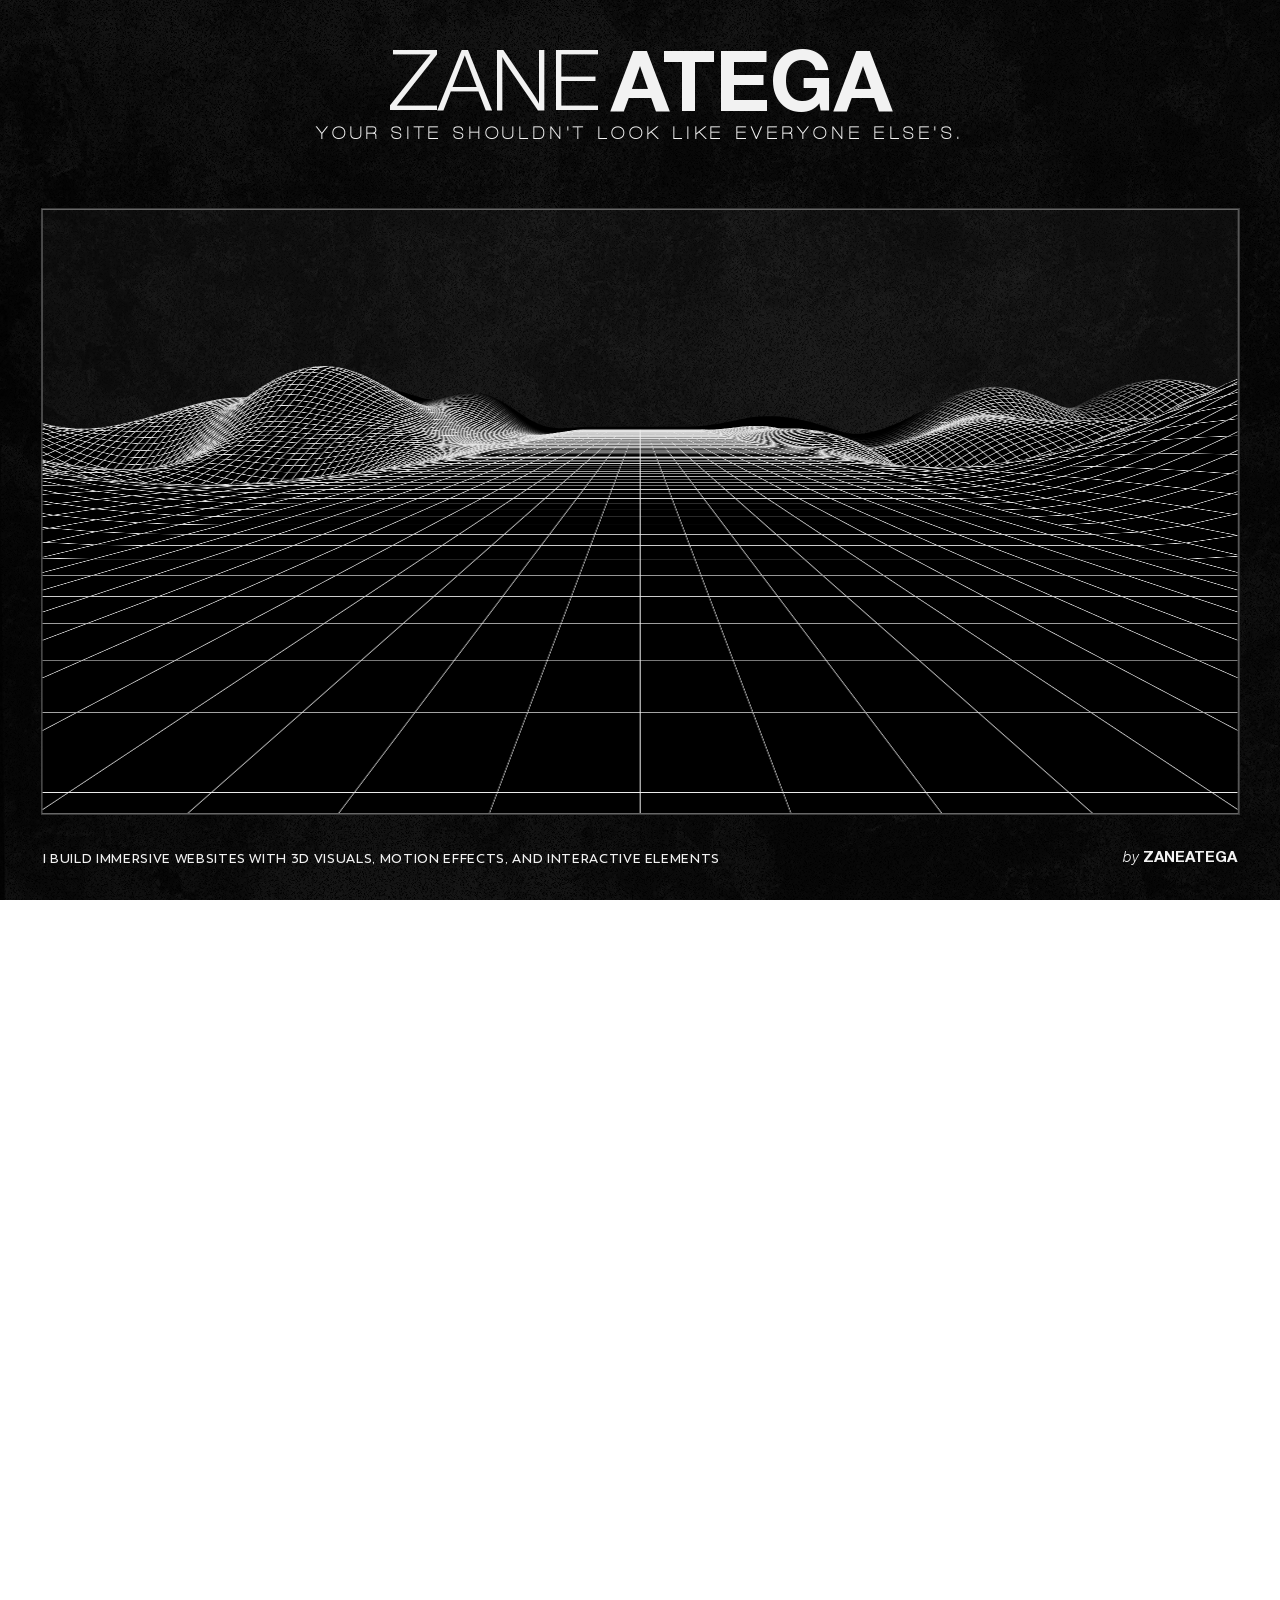
==== commit ea30e6b8: "Your site shouldn’t look like everyone else’s." ====
--- a/index.html
+++ b/index.html
@@ -1 +1 @@
-<!doctypehtml><html lang=en><meta charset=utf-8><meta content="width=device-width,initial-scale=1,maximum-scale=1,user-scalable=no"name=viewport><script src="https://www.googletagmanager.com/gtag/js?id=G-XGSMH2L6N3"async></script><script>function gtag(){dataLayer.push(arguments)}window.dataLayer=window.dataLayer||[],gtag("js",new Date),gtag("config","G-XGSMH2L6N3")</script><meta content="Your site shouldn’t look like everyone else’s. I build immersive websites with 3D visuals, motion effects, and interactive elements."name=description><meta content=https://zaneatega.pages.dev/assets/Zane-Atega-Creative-Web-Designer-1.png property=og:image><meta content="Zane Atega - Creative Web Designer"property=og:title><meta content="Your site shouldn’t look like everyone else’s."property=og:description><meta content=https://zaneatega.pages.dev/ property=og:url><link href=css/style.min.css rel=preload as=style onload='this.rel="stylesheet"'><link href=assets/fonts/h1-1.woff2 rel=preload as=font type=font/woff2><link href=assets/fonts/h1-2.woff2 rel=preload as=font type=font/woff2><link href=assets/fonts/h2.woff2 rel=preload as=font type=font/woff2><link href=assets/bg.webp rel=preload as=image><link href=assets/fonts/website-info.woff2 rel=preload as=font type=font/woff2><link href=assets/fonts/by.woff2 rel=preload as=font type=font/woff2><link href=assets/noise.gif rel=preload as=image><noscript><link href=css/noscript.min.css rel=stylesheet></noscript><title>Zane Atega - Creative Web Designer</title><link href=assets/Zane-Atega-Square-Logo.png rel=icon type=image/x-icon><link href=https://zaneatega.pages.dev/ rel=canonical><body style=background:#000;margin:0;overflow:hidden;background-attachment:fixed;background-size:cover><noscript><h1><a><span class=zane>Zane</span><span class=zane-atega-space> </span><span class=atega>Atega</span></a></h1><p><span id=please>Please </span>enable JavaScript in your browser</p></noscript><div id=blocker style=background:#000;z-index:9003;width:100%;height:100%;position:fixed></div><div class="cursor hidden"id=cursor></div><header><div class=branding><h1><a rel=noopener target=_blank href="https://docs.google.com/forms/d/e/1FAIpQLSfyjOAuK-fHRh1qi88nNTBi-9mvMw9GamOQlZdd3IMuZt4uLQ/viewform?hl=en"><span class=zane>Zane</span><span class=zane-atega-space> </span><span class=atega>Atega</span><span class=himitsu>- Creative Web Designer</span></a></h1><p>Your site shouldn't look like everyone else's.</div></header><main class=projects-container><h2 class=himitsu>Portfolio</h2><ul class=projects><li class=project itemscope itemtype=https://schema.org/Article><h3 itemprop=headline>HonkaiHaven</h3><a class=project-media data-href="https://www.google.co.jp/search?q=honkaihaven.com"itemscope itemtype=https://schema.org/VideoObject rel=noopener target=_blank><meta content=HonkaiHaven itemprop=name><meta content=2025-11-28T21:59:06+08:00 itemprop=uploadDate><img alt itemprop=thumbnailUrl src=./assets/projects/HonkaiHaven.webp><video itemprop=contentUrl loop muted poster=./assets/projects/HonkaiHaven.webp preload=none src=./assets/projects/HonkaiHaven.mp4></video></a><p itemprop=articleBody>With over a million videos & photos across 250,000+ tags, HonkaiHaven turns your endless search into nonstop fun.<li class=project itemscope itemtype=https://schema.org/Article><h3 itemprop=headline>HonkaiHaven Videos</h3><a class=project-media data-href="https://www.google.co.jp/search?q=video.honkaihaven.com"itemscope itemtype=https://schema.org/VideoObject rel=noopener target=_blank><meta content="HonkaiHaven Videos"itemprop=name><meta content=2026-01-27T05:54:00+08:00 itemprop=uploadDate><img alt itemprop=thumbnailUrl src=./assets/projects/HonkaiHaven-Videos.webp><video itemprop=contentUrl loop muted poster=./assets/projects/HonkaiHaven-Videos.webp preload=none src=./assets/projects/HonkaiHaven-Videos.mp4></video></a><p itemprop=articleBody>Built separately from HonkaiHaven’s photo feed experience, HonkaiHaven Stream is a site focused entirely on videos.<li class=project itemscope itemtype=https://schema.org/Article><h3 itemprop=headline>HonkaiHaven Manga</h3><a class=project-media data-href="https://www.google.co.jp/search?q=manga.honkaihaven.com"itemscope itemtype=https://schema.org/VideoObject rel=noopener target=_blank><meta content="HonkaiHaven Manga"itemprop=name><meta content=2026-03-18T20:25:48+08:00 itemprop=uploadDate><img alt itemprop=thumbnailUrl src=./assets/projects/HonkaiHaven-Manga.webp><video itemprop=contentUrl loop muted poster=./assets/projects/HonkaiHaven-Manga.webp preload=none src=./assets/projects/HonkaiHaven-Manga.mp4></video></a><p itemprop=articleBody>Beyond its artwork and video platforms, HonkaiHaven also operates a dedicated site for reading manga online.<li class=project itemscope itemtype=https://schema.org/Article><h3 itemprop=headline>HonkaiHaven GIFs</h3><a class=project-media data-href="https://www.google.co.jp/search?q=gif.honkaihaven.com"itemscope itemtype=https://schema.org/VideoObject rel=noopener target=_blank><meta content="HonkaiHaven GIFs"itemprop=name><meta content=2026-03-31T14:24:36+08:00 itemprop=uploadDate><img alt=""itemprop=thumbnailUrl src=./assets/projects/HonkaiHaven-GIFs.webp><video itemprop=contentUrl loop muted poster=./assets/projects/HonkaiHaven-GIFs.webp preload=none src=./assets/projects/HonkaiHaven-GIFs.mp4></video></a><p itemprop=articleBody>If videos test your patience and pictures don't hold it, HonkaiHaven GIFs solves both problems at once.<li class=project itemscope itemtype=https://schema.org/Article><h3 itemprop=headline>Three.js & GLSL 3D Anime Shader by Zane Atega</h3><a rel=noopener target=_blank class=project-media data-href=http://zaneatega.github.io/Three-js-Anime-Shader itemscope itemtype=https://schema.org/VideoObject><meta content="Three.js & GLSL 3D Anime Shader"itemprop=name><meta content=2025-11-09T04:27:02+08:00 itemprop=uploadDate><img alt=""itemprop=thumbnailUrl src=./assets/projects/Three-js-GLSL-3D-Anime-Shader-by-Zane-Atega.webp><video itemprop=contentUrl loop muted poster=./assets/projects/Three-js-GLSL-3D-Anime-Shader-by-Zane-Atega.webp preload=none src=./assets/projects/Three-js-GLSL-3D-Anime-Shader-by-Zane-Atega.mp4></video></a><p itemprop=articleBody>Stylized 3D model rendering entirely in your browser with features like live camera input<li class=project itemscope itemtype=https://schema.org/Article><h3 itemprop=headline>Masahista by Zane Atega</h3><a rel=noopener target=_blank class=project-media data-href=https://web.archive.org/web/20260227155041/https://masahista.net/ itemscope itemtype=https://schema.org/VideoObject><meta content=Masahista.net itemprop=name><meta content=2026-01-05T22:05:11+08:00 itemprop=uploadDate><img alt="Masahista by Zane Atega"itemprop=thumbnailUrl src=./assets/projects/Masahista-by-Zane-Atega.webp><video itemprop=contentUrl loop muted poster=./assets/projects/Masahista-by-Zane-Atega.webp preload=none src=./assets/projects/Masahista-by-Zane-Atega.mp4></video></a><p itemprop=articleBody>Type "masahista" (Filipino for massage therapist) on Google—we're on top.<li class=project itemscope itemtype=https://schema.org/Article><h3 itemprop=headline>Masahista Ads Manager by Zane Atega</h3><a rel=noopener target=_blank class=project-media data-href=https://web.archive.org/web/20260227155041/https://masahista.net/ itemscope itemtype=https://schema.org/VideoObject><meta content="Masahista Ads Manager"itemprop=name><meta content=2025-12-21T01:28:07+08:00 itemprop=uploadDate><img alt="Masahista Ads Manager by Zane Atega"itemprop=thumbnailUrl src=./assets/projects/Masahista-Ads-Manager-by-Zane-Atega.webp><video itemprop=contentUrl loop muted poster=./assets/projects/Masahista-Ads-Manager-by-Zane-Atega.webp preload=none src=./assets/projects/Masahista-Ads-Manager-by-Zane-Atega.mp4></video></a><p itemprop=articleBody>Masahista's ad bidding system provides demographic targeting, budget control, and performance reports.<li class=project itemscope itemtype=https://schema.org/Article><h3 itemprop=headline>Voros Twins by Zane Atega</h3><a rel=noopener target=_blank class=project-media data-href=https://vorostwins.com itemscope itemtype=https://schema.org/VideoObject><meta content=VorosTwins.com itemprop=name><meta content=2025-10-30T19:57:07+08:00 itemprop=uploadDate><img alt="Voros Twins by Zane Atega"itemprop=thumbnailUrl src=./assets/projects/Voros-Twins-by-Zane-Atega.webp><video itemprop=contentUrl loop muted poster=./assets/projects/Voros-Twins-by-Zane-Atega.webp preload=auto src=./assets/projects/Voros-Twins-by-Zane-Atega.mp4></video></a><p itemprop=articleBody>The Voros Twins are Canadian-Hungarian twins, tag team pro wrestlers, TikTokers, and YouTubers<li class=project itemscope itemtype=https://schema.org/Article><h3 itemprop=headline>Renegade Racing and Performance</h3><div class=project-media itemscope itemtype=https://schema.org/ImageObject><img alt="Renegade Racing and Performance"itemprop=contentUrl src=./assets/projects/Renegade-Racing-and-Performance.webp></div><p itemprop=articleBody>Renegade Racing: Turn14 API integration & custom spreadsheet import to automate syncing of 10,000+ products<li class=project itemscope itemtype=https://schema.org/Article><h3 itemprop=headline>Pure Adrenaline Performance</h3><div class=project-media itemscope itemtype=https://schema.org/ImageObject><img alt="Pure Adrenaline Performance"itemprop=contentUrl src=./assets/projects/Pure-Adrenaline-Performance.webp></div><p itemprop=articleBody>Pure Adrenaline Performance: WheelPros API integration to automate syncing of 11,000+ products<li class=project itemscope itemtype=https://schema.org/Article><h3 itemprop=headline>Vision First Optical by Zane Atega</h3><a rel=noopener target=_blank class=project-media data-href=https://visionfirstoptical.com/ itemscope itemtype=https://schema.org/VideoObject><meta content="Vision First Optical"itemprop=name><meta content=2025-10-30T19:57:07+08:00 itemprop=uploadDate><img alt="Vision First Optical by Zane Atega"itemprop=thumbnailUrl src=./assets/projects/Vision-First-Optical-by-Zane-Atega.webp><video itemprop=contentUrl loop muted poster=./assets/projects/Vision-First-Optical-by-Zane-Atega.webp preload=none src=./assets/projects/Vision-First-Optical-by-Zane-Atega.mp4></video></a><p itemprop=articleBody>Serving 350,000+ patients across Metro Manila since 2006 with eye exams and high-quality eyewear.<li class=project itemscope itemtype=https://schema.org/Article><h3 itemprop=headline>Gyatify by Zane Atega</h3><div class=project-media itemscope itemtype=https://schema.org/VideoObject><meta content=Gyatify itemprop=name><meta content=2025-10-30T19:57:07+08:00 itemprop=uploadDate><img alt="Gyatify by Zane Atega"itemprop=thumbnailUrl src=./assets/projects/Gyatify-by-Zane-Atega.webp><video itemprop=contentUrl loop muted poster=./assets/projects/Gyatify-by-Zane-Atega.webp preload=none src=./assets/projects/Gyatify-by-Zane-Atega.mp4></video></div><p itemprop=articleBody>An AI web app that enhances curves, supported by ads, merch, and affiliate marketing.<li class=project itemscope itemtype=https://schema.org/Article><h3 itemprop=headline>ROS Books - Remote Office Solutions</h3><div class=project-media itemscope itemtype=https://schema.org/ImageObject><img alt="ROS Books - Remote Office Solutions"itemprop=contentUrl src=./assets/projects/ROS-Books-Remote-Office-Solutions.webp></div><p itemprop=articleBody>From financial statements to full reconciliations: accounting for corporate clients using the top ERP software.<li class=project itemscope itemtype=https://schema.org/Article><h3 itemprop=headline>Healthtech Marketing Solutions</h3><div class=project-media itemscope itemtype=https://schema.org/VideoObject><meta content="Healthtech Marketing Solutions"itemprop=name><meta content=2026-01-05T22:05:11+08:00 itemprop=uploadDate><img alt=""itemprop=thumbnailUrl src=./assets/projects/Healthtech-Marketing-Solutions.webp><video itemprop=contentUrl loop muted poster=./assets/projects/Healthtech-Marketing-Solutions.webp preload=none src=./assets/projects/Healthtech-Marketing-Solutions.mp4></video></div><p itemprop=articleBody>With 50+ years of combined expertise, Healthtech drives measurable growth for healthcare leaders worldwide.<li class=project itemscope itemtype=https://schema.org/Article><h3 itemprop=headline>Virtabs by Zane Atega</h3><a rel=noopener target=_blank class=project-media data-href=https://virtabs.com itemscope itemtype=https://schema.org/VideoObject><meta content=Virtabs itemprop=name><meta content=2025-10-30T19:57:07+08:00 itemprop=uploadDate><img alt=""itemprop=thumbnailUrl src=./assets/projects/Virtabs-by-Zane-Atega.webp><video itemprop=contentUrl loop muted poster=./assets/projects/Virtabs-by-Zane-Atega.webp preload=none src=./assets/projects/Virtabs-by-Zane-Atega.mp4></video></a><p itemprop=articleBody>With 30+ years of combined experience, Virtabs delivers top virtual assistant services worldwide.<li class=project itemscope itemtype=https://schema.org/Article><h3 itemprop=headline>The Mentalist by Zane Atega</h3><a rel=noopener target=_blank class="project-media contain"data-href=https://thementalist.vercel.app itemscope itemtype=https://schema.org/VideoObject><meta content="The Mentalist"itemprop=name><meta content=2025-10-30T19:57:07+08:00 itemprop=uploadDate><img alt=""itemprop=thumbnailUrl src=./assets/projects/The-Mentalist-by-Zane-Atega.webp><video itemprop=contentUrl loop muted poster=./assets/projects/The-Mentalist-by-Zane-Atega.webp preload=none src=./assets/projects/The-Mentalist-by-Zane-Atega.mp4></video></a><p itemprop=articleBody>The Mentalist ran from 2008 until 2015, broadcasting 151 episodes over seven seasons.<li class=project itemscope itemtype=https://schema.org/Article><h3 itemprop=headline>MaximBady by Zane Atega</h3><a rel=noopener target=_blank class=project-media data-href=https://web.archive.org/web/20250522144008/https://maximbady.com/ itemscope itemtype=https://schema.org/VideoObject><meta content=MaximBady itemprop=name><meta content=2025-10-30T19:57:07+08:00 itemprop=uploadDate><img alt="MaximBady by Zane Atega"itemprop=thumbnailUrl src=./assets/projects/MaximBady-by-Zane-Atega.webp><video itemprop=contentUrl loop muted poster=./assets/projects/MaximBady-by-Zane-Atega.webp preload=none src=./assets/projects/MaximBady-by-Zane-Atega.mp4></video></a><p itemprop=articleBody>MaximBady's unique humor has earned him over 300M views and 15M followers.<li class=project itemscope itemtype=https://schema.org/Article><h3 itemprop=headline>AniAes by Zane Atega</h3><a rel=noopener target=_blank class=project-media data-href=https://web.archive.org/web/20260504132543/https://aniaes.com/ itemscope itemtype=https://schema.org/ImageObject><img alt="AniAes by Zane Atega"itemprop=contentUrl src=./assets/projects/AniAes-by-Zane-Atega.webp></a><p itemprop=articleBody>High-quality anime wear featuring original manga designs and 90s anime aesthetics.<li class=project id=contact><h2 class=himitsu>Get In Touch</h2><iframe frameborder=0 height=422 marginheight=0 marginwidth=0 src="https://docs.google.com/forms/d/e/1FAIpQLSfyjOAuK-fHRh1qi88nNTBi-9mvMw9GamOQlZdd3IMuZt4uLQ/viewform?embedded=true&hl=en#mG61Hd"title="Get In Touch"width=750></iframe><p itemprop=articleBody>I build immersive websites with 3D visuals, motion effects, and interactive elements.</ul></main><div class=spacer id=projects-spacer></div><footer class=website-info><p id=website-info><a rel=noopener target=_blank href="https://docs.google.com/forms/d/e/1FAIpQLSfyjOAuK-fHRh1qi88nNTBi-9mvMw9GamOQlZdd3IMuZt4uLQ/viewform?hl=en"><span class=orig>I build immersive websites with 3D visuals, motion effects, and interactive elements</span><span class=dup></span></a><p id=by-zane-atega><a rel=noopener target=_blank href="https://docs.google.com/forms/d/e/1FAIpQLSfyjOAuK-fHRh1qi88nNTBi-9mvMw9GamOQlZdd3IMuZt4uLQ/viewform?hl=en"><span id=by>by</span><span id=zaneatega>Zane<span class=himitsu> </span>Atega</span></a></footer><script src=js/index-Mrq62oCA.js type=module></script><script type=application/ld+json>{"@context":"https://schema.org/","@type":"WebPage","@id":"https://zaneatega.pages.dev/","url":"https://zaneatega.pages.dev/","name":"Zane Atega - Creative Web Designer","description":"Your site shouldn’t look like everyone else’s. I build immersive websites with 3D visuals, motion effects, and interactive elements.","relatedLink":["https://zaneatega.pages.dev/mobile","https://zaneatega.pages.dev/free-website-consultation","https://github.com/ZaneAtega/Three-js-Anime-Shader","https://crystalline.onrender.com"],"mainEntity":{"@type":"Service","name":"Zane Atega - Creative Web Designer","@id":"https://zaneatega.pages.dev/#service","url":"https://zaneatega.pages.dev/","description":"Your site shouldn’t look like everyone else’s. I build immersive websites with 3D visuals, motion effects, and interactive elements.","sameAs":["https://linkedin.com/in/zane-atega-2118ab261","https://www.upwork.com/freelancers/~01223b96fe1f1202a5"],"category":["15-1254.00","15-1255.00","27-1024.00","13-1161.01"],"serviceType":"Web Design","provider":{"@type":"Person","name":"Zane Atega","@id":"https://zaneatega.pages.dev/#person","sameAs":["https://x.com/ZaneAtega","https://www.facebook.com/bradley.atega"],"hasOccupation":{"@type":"Occupation","name":"Creative Web Designer","occupationalCategory":"15-1254.00","skills":["Full-stack web development","Linux system administration","Performance engineering","PHP","MySQL","Multi-layered Caching","NGINX","REST APIs","AJAX","S3-compatible object storage","Back-end web development","Three.js","OpenGL Shading Language (GLSL)","HTML5 Canvas","Landing pages","WordPress","WooCommerce","JavaScript ES6+","jQuery","Web scraping","Python","Shell scripting","Bash","PowerShell","Search engine optimization","SEO","Schema","Structured data","CSS","Front-end web development","UI/UX design","Web design","Responsive web design","Graphic design","Logo design","Adobe Photoshop","HTML"],"estimatedSalary":{"@type":"MonetaryAmountDistribution","name":"Hourly Rate","duration":"PT1H","currency":"USD","median":39.99}},"jobTitle":"Creative Web Designer"},"providerMobility":"dynamic","logo":"https://crystalline.onrender.com/assets/Zane-Atega-Creative-Web-Designer.png","availableChannel":{"@type":"ServiceChannel","serviceUrl":"https://zaneatega.pages.dev/","providesService":{"@id":"https://zaneatega.pages.dev/#service"}},"hasOfferCatalog":{"@type":"OfferCatalog","name":"Web Development","itemListElement":[{"@type":"Offer","itemOffered":{"@type":"Service","name":"Free Website Consultation"},"price":"0.00","priceCurrency":"USD"},{"@type":"Offer","availability":"https://schema.org/OnlineOnly","itemOffered":{"@type":"Product","name":"Web Hosting","image":"https://zaneatega.pages.dev/assets/Zane-Atega-Creative-Web-Designer.png","description":"100GB SSD Storage, Unlimited Free SSL, Unlimited Bandwidth, Free Email (up to 100 email addresses), Free Domain","offers":{"@type":"Offer","availability":"https://schema.org/OnlineOnly","price":"39.99","priceCurrency":"USD"}}},{"@type":"Offer","itemOffered":{"@type":"Service","name":"Graphic Design"},"category":"13-1161.01"},{"@type":"OfferCatalog","name":"Landing Page Development","itemListElement":[{"@type":"Offer","availability":"https://schema.org/OnlineOnly","itemOffered":{"@type":"Product","name":"Standard Home Page","image":"https://zaneatega.pages.dev/assets/Zane-Atega-Creative-Web-Designer.png","description":"Responsiveness across all devices, Simple transitions, Non-3D interactivity","offers":{"@type":"Offer","availability":"https://schema.org/OnlineOnly","price":"39.99","priceCurrency":"USD"}}},{"@type":"Offer","availability":"https://schema.org/OnlineOnly","itemOffered":{"@type":"Product","name":"Premium Landing Page","image":"https://zaneatega.pages.dev/assets/Zane-Atega-Creative-Web-Designer.png","description":"Responsiveness across all devices, Dynamic, animated transitions, 3D interactivity","offers":{"@type":"Offer","availability":"https://schema.org/OnlineOnly","price":"39.99","priceCurrency":"USD"}}}]},{"@type":"Offer","itemOffered":{"@type":"Service","name":"Back-end Web Development"}},{"@type":"OfferCatalog","name":"SEO","itemListElement":[{"@type":"Offer","itemOffered":{"@type":"Service","name":"Basic SEO","description":"I will set up your business and website on essential Google tools for online presence and performance metrics, along with other major search engines."}},{"@type":"Offer","itemOffered":{"@type":"Service","name":"Advanced SEO","description":"Hand-coded structured data for every type of web page on your website, adhering to Schema.org guidelines."}}]},{"@type":"Offer","itemOffered":{"@type":"Service","name":"Website Maintenance"}}]},"hoursAvailable":{"@type":"OpeningHoursSpecification","dayOfWeek":["https://schema.org/Monday","https://schema.org/Tuesday","https://schema.org/Wednesday","https://schema.org/Thursday","https://schema.org/Friday","https://schema.org/Saturday","https://schema.org/Sunday"],"closes":"23:59:59","opens":"00:00:00"},"isRelatedTo":{"@type":"Service","name":"Free Website Consultation","url":"https://zaneatega.pages.dev/free-website-consultation","description":"Take your business online affordably. Not sure how to leverage the digital landscape to achieve your business goals? Talk to our experts today for free.","sameAs":"https://calendly.com/zaneatega/free-website-consultation","category":["15-1254","15-1255.00","27-1024.00","13-1161.01"]},"brand":[{"@type":"Organization","@id":"https://vorostwins.com/#organization","url":"https://vorostwins.com","name":"Voros Twins"},{"@type":"Organization","@id":"https://mrekk.com/#organization","url":"https://mrekk.com","name":"mrekk"},{"@type":"Organization","@id":"https://maximbady.com/#organization","url":"https://maximbady.com","sameAs":"https://web.archive.org/web/20250522144008/https://maximbady.com/","name":"MaximBady"},{"@type":"Organization","@id":"https://thementalist.vercel.app/#organization","url":"https://thementalist.onrender.com","name":"The Mentalist"},{"@type":"Organization","@id":"https://masahista.net/#organization","url":"https://masahista.net","sameAs":"https://web.archive.org/web/20260227155041/https://masahista.net/","name":"Masahista"},{"@type":"Organization","@id":"https://honkaihaven.com/#organization","url":"https://honkaihaven.com","name":"HonkaiHaven"},{"@type":"Organization","@id":"https://visionfirstoptical.com/#organization","url":"https://visionfirstoptical.com","name":"Vision First Optical"},{"@type":"Organization","@id":"https://asksam.com.au/#organization","url":"https://asksam.com.au/","name":"Ask Sam"},{"@type":"Organization","@id":"https://virtabs.com/#organization","url":"https://virtabs.com","name":"Virtabs"},{"@type":"Organization","@id":"https://shoprenegade.com/#organization","url":"https://shoprenegade.com","name":"Renegade Racing and Performance"},{"@type":"Organization","@id":"https://pureadrenalineperformance.com/#organization","url":"https://pureadrenalineperformance.com","name":"Pure Adrenaline Performance"},{"@type":"Organization","@id":"https://www.techstore.net.pk/#organization","url":"https://www.techstore.net.pk","name":"Tech Store"},{"@type":"Organization","@id":"https://aniaes.com/#organization","url":"https://aniaes.com","sameAs":"https://web.archive.org/web/20260504132543/https://aniaes.com/","name":"AniAes"}],"serviceOutput":{"@type":"WebSite","name":"Website"},"image":"https://zaneatega.pages.dev/assets/Zane-Atega-Creative-Web-Designer.png"},"potentialAction":[{"@type":"ScheduleAction","object":{"@type":"Service","name":"Free Website Consultation","url":"https://zaneatega.pages.dev/free-website-consultation","sameAs":"https://calendly.com/zaneatega/free-website-consultation","category":["15-1254","15-1255.00","27-1024.00","13-1161.01"]},"participant":{"@id":"https://zaneatega.pages.dev/#person"}},{"@type":"CommunicateAction","recipient":{"@id":"https://zaneatega.pages.dev/#person"},"about":"Request for quotation"},{"@type":"QuoteAction","agent":{"@id":"https://zaneatega.pages.dev/#person"},"object":{"@id":"https://zaneatega.pages.dev/#service"}}]}</script>+<!doctypehtml><html lang=en><meta charset=utf-8><meta content="width=device-width,initial-scale=1,maximum-scale=1,user-scalable=no"name=viewport><script src="https://www.googletagmanager.com/gtag/js?id=G-XGSMH2L6N3"async></script><script>function gtag(){dataLayer.push(arguments)}window.dataLayer=window.dataLayer||[],gtag("js",new Date),gtag("config","G-XGSMH2L6N3")</script><meta content="Your site shouldn’t look like everyone else’s. I build immersive websites with 3D visuals, motion effects, and interactive elements."name=description><meta content=https://zaneatega.pages.dev/assets/Zane-Atega-Creative-Web-Designer-1.png property=og:image><meta content="Zane Atega - Creative Web Designer"property=og:title><meta content="Your site shouldn’t look like everyone else’s."property=og:description><meta content=https://zaneatega.pages.dev/ property=og:url><link href=css/style.min.css rel=preload as=style onload='this.rel="stylesheet"'><link href=assets/fonts/h1-1.woff2 rel=preload as=font type=font/woff2><link href=assets/fonts/h1-2.woff2 rel=preload as=font type=font/woff2><link href=assets/fonts/h2.woff2 rel=preload as=font type=font/woff2><link href=assets/bg.webp rel=preload as=image><link href=assets/fonts/website-info.woff2 rel=preload as=font type=font/woff2><link href=assets/fonts/by.woff2 rel=preload as=font type=font/woff2><link href=assets/noise.gif rel=preload as=image><noscript><link href=css/noscript.min.css rel=stylesheet></noscript><title>Zane Atega - Creative Web Designer</title><link href=assets/Zane-Atega-Square-Logo.png rel=icon type=image/x-icon><link href=https://zaneatega.pages.dev/ rel=canonical><body style=background:#000;margin:0;overflow:hidden;background-attachment:fixed;background-size:cover><noscript><h1><a><span class=zane>Zane</span><span class=zane-atega-space> </span><span class=atega>Atega</span></a></h1><p><span id=please>Please </span>enable JavaScript in your browser</p></noscript><div id=blocker style=background:#000;z-index:9003;width:100%;height:100%;position:fixed></div><div class="cursor hidden"id=cursor></div><header><div class=branding><h1><a rel=noopener target=_blank href="https://docs.google.com/forms/d/e/1FAIpQLSfyjOAuK-fHRh1qi88nNTBi-9mvMw9GamOQlZdd3IMuZt4uLQ/viewform?hl=en"><span class=zane>Zane</span><span class=zane-atega-space> </span><span class=atega>Atega</span><span class=himitsu>- Creative Web Designer</span></a></h1><p>Your site shouldn't look like everyone else's.</div></header><main class=projects-container><h2 class=himitsu>Portfolio</h2><ul class=projects><li class=project itemscope itemtype=https://schema.org/Article><h3 itemprop=headline>HonkaiHaven</h3><a class=project-media data-href="https://www.google.co.jp/search?q=honkaihaven.com"itemscope itemtype=https://schema.org/VideoObject rel=noopener target=_blank><meta content=HonkaiHaven itemprop=name><meta content=2025-11-28T21:59:06+08:00 itemprop=uploadDate><img alt itemprop=thumbnailUrl src=./assets/projects/HonkaiHaven.webp><video itemprop=contentUrl loop muted poster=./assets/projects/HonkaiHaven.webp preload=none src=./assets/projects/HonkaiHaven.mp4></video></a><p itemprop=articleBody>With over a million videos & photos across 250,000+ tags, HonkaiHaven turns your endless search into nonstop fun.<li class=project itemscope itemtype=https://schema.org/Article><h3 itemprop=headline>HonkaiHaven Videos</h3><a class=project-media data-href="https://www.google.co.jp/search?q=video.honkaihaven.com"itemscope itemtype=https://schema.org/VideoObject rel=noopener target=_blank><meta content="HonkaiHaven Videos"itemprop=name><meta content=2026-01-27T05:54:00+08:00 itemprop=uploadDate><img alt itemprop=thumbnailUrl src=./assets/projects/HonkaiHaven-Videos.webp><video itemprop=contentUrl loop muted poster=./assets/projects/HonkaiHaven-Videos.webp preload=none src=./assets/projects/HonkaiHaven-Videos.mp4></video></a><p itemprop=articleBody>Built separately from HonkaiHaven’s photo feed experience, HonkaiHaven Stream is a site focused entirely on videos.<li class=project itemscope itemtype=https://schema.org/Article><h3 itemprop=headline>HonkaiHaven Manga</h3><a class=project-media data-href="https://www.google.co.jp/search?q=manga.honkaihaven.com"itemscope itemtype=https://schema.org/VideoObject rel=noopener target=_blank><meta content="HonkaiHaven Manga"itemprop=name><meta content=2026-03-18T20:25:48+08:00 itemprop=uploadDate><img alt itemprop=thumbnailUrl src=./assets/projects/HonkaiHaven-Manga.webp><video itemprop=contentUrl loop muted poster=./assets/projects/HonkaiHaven-Manga.webp preload=none src=./assets/projects/HonkaiHaven-Manga.mp4></video></a><p itemprop=articleBody>Beyond its artwork and video platforms, HonkaiHaven also operates a dedicated site for reading manga online.<li class=project itemscope itemtype=https://schema.org/Article><h3 itemprop=headline>HonkaiHaven GIFs</h3><a class=project-media data-href="https://www.google.co.jp/search?q=gif.honkaihaven.com"itemscope itemtype=https://schema.org/VideoObject rel=noopener target=_blank><meta content="HonkaiHaven GIFs"itemprop=name><meta content=2026-03-31T14:24:36+08:00 itemprop=uploadDate><img alt=""itemprop=thumbnailUrl src=./assets/projects/HonkaiHaven-GIFs.webp><video itemprop=contentUrl loop muted poster=./assets/projects/HonkaiHaven-GIFs.webp preload=none src=./assets/projects/HonkaiHaven-GIFs.mp4></video></a><p itemprop=articleBody>If videos test your patience and pictures don't hold it, HonkaiHaven GIFs solves both problems at once.<li class=project itemscope itemtype=https://schema.org/Article><h3 itemprop=headline>Three.js & GLSL 3D Anime Shader by Zane Atega</h3><a rel=noopener target=_blank class=project-media data-href=http://zaneatega.github.io/Three-js-Anime-Shader itemscope itemtype=https://schema.org/VideoObject><meta content="Three.js & GLSL 3D Anime Shader"itemprop=name><meta content=2025-11-09T04:27:02+08:00 itemprop=uploadDate><img alt=""itemprop=thumbnailUrl src=./assets/projects/Three-js-GLSL-3D-Anime-Shader-by-Zane-Atega.webp><video itemprop=contentUrl loop muted poster=./assets/projects/Three-js-GLSL-3D-Anime-Shader-by-Zane-Atega.webp preload=none src=./assets/projects/Three-js-GLSL-3D-Anime-Shader-by-Zane-Atega.mp4></video></a><p itemprop=articleBody>Stylized 3D model rendering entirely in your browser with features like live camera input<li class=project itemscope itemtype=https://schema.org/Article><h3 itemprop=headline>Masahista by Zane Atega</h3><a rel=noopener target=_blank class=project-media data-href=https://web.archive.org/web/20260227155041/https://masahista.net/ itemscope itemtype=https://schema.org/VideoObject><meta content=Masahista.net itemprop=name><meta content=2026-01-05T22:05:11+08:00 itemprop=uploadDate><img alt="Masahista by Zane Atega"itemprop=thumbnailUrl src=./assets/projects/Masahista-by-Zane-Atega.webp><video itemprop=contentUrl loop muted poster=./assets/projects/Masahista-by-Zane-Atega.webp preload=none src=./assets/projects/Masahista-by-Zane-Atega.mp4></video></a><p itemprop=articleBody>Type "masahista" (Filipino for massage therapist) on Google—we're on top.<li class=project itemscope itemtype=https://schema.org/Article><h3 itemprop=headline>Masahista Ads Manager by Zane Atega</h3><a rel=noopener target=_blank class=project-media data-href=https://web.archive.org/web/20260227155041/https://masahista.net/ itemscope itemtype=https://schema.org/VideoObject><meta content="Masahista Ads Manager"itemprop=name><meta content=2025-12-21T01:28:07+08:00 itemprop=uploadDate><img alt="Masahista Ads Manager by Zane Atega"itemprop=thumbnailUrl src=./assets/projects/Masahista-Ads-Manager-by-Zane-Atega.webp><video itemprop=contentUrl loop muted poster=./assets/projects/Masahista-Ads-Manager-by-Zane-Atega.webp preload=none src=./assets/projects/Masahista-Ads-Manager-by-Zane-Atega.mp4></video></a><p itemprop=articleBody>Masahista's ad bidding system provides demographic targeting, budget control, and performance reports.<li class=project itemscope itemtype=https://schema.org/Article><h3 itemprop=headline>Voros Twins by Zane Atega</h3><a rel=noopener target=_blank class=project-media data-href=https://vorostwins.com itemscope itemtype=https://schema.org/VideoObject><meta content=VorosTwins.com itemprop=name><meta content=2025-10-30T19:57:07+08:00 itemprop=uploadDate><img alt="Voros Twins by Zane Atega"itemprop=thumbnailUrl src=./assets/projects/Voros-Twins-by-Zane-Atega.webp><video itemprop=contentUrl loop muted poster=./assets/projects/Voros-Twins-by-Zane-Atega.webp preload=auto src=./assets/projects/Voros-Twins-by-Zane-Atega.mp4></video></a><p itemprop=articleBody>The Voros Twins are Canadian-Hungarian twins, tag team pro wrestlers, TikTokers, and YouTubers<li class=project itemscope itemtype=https://schema.org/Article><h3 itemprop=headline>Renegade Racing and Performance</h3><div class=project-media itemscope itemtype=https://schema.org/ImageObject><img alt="Renegade Racing and Performance"itemprop=contentUrl src=./assets/projects/Renegade-Racing-and-Performance.webp></div><p itemprop=articleBody>Renegade Racing: Turn14 API integration & custom spreadsheet import to automate syncing of 10,000+ products<li class=project itemscope itemtype=https://schema.org/Article><h3 itemprop=headline>Pure Adrenaline Performance</h3><div class=project-media itemscope itemtype=https://schema.org/ImageObject><img alt="Pure Adrenaline Performance"itemprop=contentUrl src=./assets/projects/Pure-Adrenaline-Performance.webp></div><p itemprop=articleBody>Pure Adrenaline Performance: WheelPros API integration to automate syncing of 11,000+ products<li class=project itemscope itemtype=https://schema.org/Article><h3 itemprop=headline>Vision First Optical by Zane Atega</h3><a rel=noopener target=_blank class=project-media data-href=https://visionfirstoptical.com/ itemscope itemtype=https://schema.org/VideoObject><meta content="Vision First Optical"itemprop=name><meta content=2025-10-30T19:57:07+08:00 itemprop=uploadDate><img alt="Vision First Optical by Zane Atega"itemprop=thumbnailUrl src=./assets/projects/Vision-First-Optical-by-Zane-Atega.webp><video itemprop=contentUrl loop muted poster=./assets/projects/Vision-First-Optical-by-Zane-Atega.webp preload=none src=./assets/projects/Vision-First-Optical-by-Zane-Atega.mp4></video></a><p itemprop=articleBody>Serving 350,000+ patients across Metro Manila since 2006 with eye exams and high-quality eyewear.<li class=project itemscope itemtype=https://schema.org/Article><h3 itemprop=headline>Gyatify by Zane Atega</h3><div class=project-media itemscope itemtype=https://schema.org/VideoObject><meta content=Gyatify itemprop=name><meta content=2025-10-30T19:57:07+08:00 itemprop=uploadDate><img alt="Gyatify by Zane Atega"itemprop=thumbnailUrl src=./assets/projects/Gyatify-by-Zane-Atega.webp><video itemprop=contentUrl loop muted poster=./assets/projects/Gyatify-by-Zane-Atega.webp preload=none src=./assets/projects/Gyatify-by-Zane-Atega.mp4></video></div><p itemprop=articleBody>An AI web app that enhances curves, supported by ads, merch, and affiliate marketing.<li class=project itemscope itemtype=https://schema.org/Article><h3 itemprop=headline>ROS Books - Remote Office Solutions</h3><div class=project-media itemscope itemtype=https://schema.org/ImageObject><img alt="ROS Books - Remote Office Solutions"itemprop=contentUrl src=./assets/projects/ROS-Books-Remote-Office-Solutions.webp></div><p itemprop=articleBody>From financial statements to full reconciliations: accounting for corporate clients using the top ERP software.<li class=project itemscope itemtype=https://schema.org/Article><h3 itemprop=headline>Healthtech Marketing Solutions</h3><div class=project-media itemscope itemtype=https://schema.org/VideoObject><meta content="Healthtech Marketing Solutions"itemprop=name><meta content=2026-01-05T22:05:11+08:00 itemprop=uploadDate><img alt=""itemprop=thumbnailUrl src=./assets/projects/Healthtech-Marketing-Solutions.webp><video itemprop=contentUrl loop muted poster=./assets/projects/Healthtech-Marketing-Solutions.webp preload=none src=./assets/projects/Healthtech-Marketing-Solutions.mp4></video></div><p itemprop=articleBody>With 50+ years of combined expertise, Healthtech drives measurable growth for healthcare leaders worldwide.<li class=project itemscope itemtype=https://schema.org/Article><h3 itemprop=headline>Virtabs by Zane Atega</h3><a rel=noopener target=_blank class=project-media data-href=https://web.archive.org/web/20260701035418/https://virtabs.com/ itemscope itemtype=https://schema.org/VideoObject><meta content=Virtabs itemprop=name><meta content=2025-10-30T19:57:07+08:00 itemprop=uploadDate><img alt=""itemprop=thumbnailUrl src=./assets/projects/Virtabs-by-Zane-Atega.webp><video itemprop=contentUrl loop muted poster=./assets/projects/Virtabs-by-Zane-Atega.webp preload=none src=./assets/projects/Virtabs-by-Zane-Atega.mp4></video></a><p itemprop=articleBody>With 30+ years of combined experience, Virtabs delivers top virtual assistant services worldwide.<li class=project itemscope itemtype=https://schema.org/Article><h3 itemprop=headline>The Mentalist by Zane Atega</h3><a rel=noopener target=_blank class="project-media contain"data-href=https://thementalist.vercel.app itemscope itemtype=https://schema.org/VideoObject><meta content="The Mentalist"itemprop=name><meta content=2025-10-30T19:57:07+08:00 itemprop=uploadDate><img alt=""itemprop=thumbnailUrl src=./assets/projects/The-Mentalist-by-Zane-Atega.webp><video itemprop=contentUrl loop muted poster=./assets/projects/The-Mentalist-by-Zane-Atega.webp preload=none src=./assets/projects/The-Mentalist-by-Zane-Atega.mp4></video></a><p itemprop=articleBody>The Mentalist ran from 2008 until 2015, broadcasting 151 episodes over seven seasons.<li class=project itemscope itemtype=https://schema.org/Article><h3 itemprop=headline>MaximBady by Zane Atega</h3><a rel=noopener target=_blank class=project-media data-href=https://web.archive.org/web/20250522144008/https://maximbady.com/ itemscope itemtype=https://schema.org/VideoObject><meta content=MaximBady itemprop=name><meta content=2025-10-30T19:57:07+08:00 itemprop=uploadDate><img alt="MaximBady by Zane Atega"itemprop=thumbnailUrl src=./assets/projects/MaximBady-by-Zane-Atega.webp><video itemprop=contentUrl loop muted poster=./assets/projects/MaximBady-by-Zane-Atega.webp preload=none src=./assets/projects/MaximBady-by-Zane-Atega.mp4></video></a><p itemprop=articleBody>MaximBady's unique humor has earned him over 300M views and 15M followers.<li class=project itemscope itemtype=https://schema.org/Article><h3 itemprop=headline>AniAes by Zane Atega</h3><a rel=noopener target=_blank class=project-media data-href=https://web.archive.org/web/20260504132543/https://aniaes.com/ itemscope itemtype=https://schema.org/ImageObject><img alt="AniAes by Zane Atega"itemprop=contentUrl src=./assets/projects/AniAes-by-Zane-Atega.webp></a><p itemprop=articleBody>High-quality anime wear featuring original manga designs and 90s anime aesthetics.<li class=project id=contact><h2 class=himitsu>Get In Touch</h2><iframe frameborder=0 height=422 marginheight=0 marginwidth=0 src="https://docs.google.com/forms/d/e/1FAIpQLSfyjOAuK-fHRh1qi88nNTBi-9mvMw9GamOQlZdd3IMuZt4uLQ/viewform?embedded=true&hl=en#mG61Hd"title="Get In Touch"width=750></iframe><p itemprop=articleBody>I build immersive websites with 3D visuals, motion effects, and interactive elements.</ul></main><div class=spacer id=projects-spacer></div><footer class=website-info><p id=website-info><a rel=noopener target=_blank href="https://docs.google.com/forms/d/e/1FAIpQLSfyjOAuK-fHRh1qi88nNTBi-9mvMw9GamOQlZdd3IMuZt4uLQ/viewform?hl=en"><span class=orig>I build immersive websites with 3D visuals, motion effects, and interactive elements</span><span class=dup></span></a><p id=by-zane-atega><a rel=noopener target=_blank href="https://docs.google.com/forms/d/e/1FAIpQLSfyjOAuK-fHRh1qi88nNTBi-9mvMw9GamOQlZdd3IMuZt4uLQ/viewform?hl=en"><span id=by>by</span><span id=zaneatega>Zane<span class=himitsu> </span>Atega</span></a></footer><script src=js/index-Mrq62oCA.js type=module></script><script type=application/ld+json>{"@context":"https://schema.org/","@type":"WebPage","@id":"https://zaneatega.pages.dev/","url":"https://zaneatega.pages.dev/","name":"Zane Atega - Creative Web Designer","description":"Your site shouldn’t look like everyone else’s. I build immersive websites with 3D visuals, motion effects, and interactive elements.","relatedLink":["https://zaneatega.pages.dev/mobile","https://zaneatega.pages.dev/free-website-consultation","https://github.com/ZaneAtega/Three-js-Anime-Shader","https://crystalline.onrender.com"],"mainEntity":{"@type":"Service","name":"Zane Atega - Creative Web Designer","@id":"https://zaneatega.pages.dev/#service","url":"https://zaneatega.pages.dev/","description":"Your site shouldn’t look like everyone else’s. I build immersive websites with 3D visuals, motion effects, and interactive elements.","sameAs":["https://linkedin.com/in/zane-atega-2118ab261","https://www.upwork.com/freelancers/~01223b96fe1f1202a5"],"category":["15-1254.00","15-1255.00","27-1024.00","13-1161.01"],"serviceType":"Web Design","provider":{"@type":"Person","name":"Zane Atega","@id":"https://zaneatega.pages.dev/#person","sameAs":["https://x.com/ZaneAtega","https://www.facebook.com/bradley.atega"],"hasOccupation":{"@type":"Occupation","name":"Creative Web Designer","occupationalCategory":"15-1254.00","skills":["Full-stack web development","Linux system administration","Performance engineering","PHP","MySQL","Multi-layered Caching","NGINX","REST APIs","AJAX","S3-compatible object storage","Back-end web development","Three.js","OpenGL Shading Language (GLSL)","HTML5 Canvas","Landing pages","WordPress","WooCommerce","JavaScript ES6+","jQuery","Web scraping","Python","Shell scripting","Bash","PowerShell","Search engine optimization","SEO","Schema","Structured data","CSS","Front-end web development","UI/UX design","Web design","Responsive web design","Graphic design","Logo design","Adobe Photoshop","HTML"],"estimatedSalary":{"@type":"MonetaryAmountDistribution","name":"Hourly Rate","duration":"PT1H","currency":"USD","median":39.99}},"jobTitle":"Creative Web Designer"},"providerMobility":"dynamic","logo":"https://crystalline.onrender.com/assets/Zane-Atega-Creative-Web-Designer.png","availableChannel":{"@type":"ServiceChannel","serviceUrl":"https://zaneatega.pages.dev/","providesService":{"@id":"https://zaneatega.pages.dev/#service"}},"hasOfferCatalog":{"@type":"OfferCatalog","name":"Web Development","itemListElement":[{"@type":"Offer","itemOffered":{"@type":"Service","name":"Free Website Consultation"},"price":"0.00","priceCurrency":"USD"},{"@type":"Offer","availability":"https://schema.org/OnlineOnly","itemOffered":{"@type":"Product","name":"Web Hosting","image":"https://zaneatega.pages.dev/assets/Zane-Atega-Creative-Web-Designer.png","description":"100GB SSD Storage, Unlimited Free SSL, Unlimited Bandwidth, Free Email (up to 100 email addresses), Free Domain","offers":{"@type":"Offer","availability":"https://schema.org/OnlineOnly","price":"39.99","priceCurrency":"USD"}}},{"@type":"Offer","itemOffered":{"@type":"Service","name":"Graphic Design"},"category":"13-1161.01"},{"@type":"OfferCatalog","name":"Landing Page Development","itemListElement":[{"@type":"Offer","availability":"https://schema.org/OnlineOnly","itemOffered":{"@type":"Product","name":"Standard Home Page","image":"https://zaneatega.pages.dev/assets/Zane-Atega-Creative-Web-Designer.png","description":"Responsiveness across all devices, Simple transitions, Non-3D interactivity","offers":{"@type":"Offer","availability":"https://schema.org/OnlineOnly","price":"39.99","priceCurrency":"USD"}}},{"@type":"Offer","availability":"https://schema.org/OnlineOnly","itemOffered":{"@type":"Product","name":"Premium Landing Page","image":"https://zaneatega.pages.dev/assets/Zane-Atega-Creative-Web-Designer.png","description":"Responsiveness across all devices, Dynamic, animated transitions, 3D interactivity","offers":{"@type":"Offer","availability":"https://schema.org/OnlineOnly","price":"39.99","priceCurrency":"USD"}}}]},{"@type":"Offer","itemOffered":{"@type":"Service","name":"Back-end Web Development"}},{"@type":"OfferCatalog","name":"SEO","itemListElement":[{"@type":"Offer","itemOffered":{"@type":"Service","name":"Basic SEO","description":"I will set up your business and website on essential Google tools for online presence and performance metrics, along with other major search engines."}},{"@type":"Offer","itemOffered":{"@type":"Service","name":"Advanced SEO","description":"Hand-coded structured data for every type of web page on your website, adhering to Schema.org guidelines."}}]},{"@type":"Offer","itemOffered":{"@type":"Service","name":"Website Maintenance"}}]},"hoursAvailable":{"@type":"OpeningHoursSpecification","dayOfWeek":["https://schema.org/Monday","https://schema.org/Tuesday","https://schema.org/Wednesday","https://schema.org/Thursday","https://schema.org/Friday","https://schema.org/Saturday","https://schema.org/Sunday"],"closes":"23:59:59","opens":"00:00:00"},"isRelatedTo":{"@type":"Service","name":"Free Website Consultation","url":"https://zaneatega.pages.dev/free-website-consultation","description":"Take your business online affordably. Not sure how to leverage the digital landscape to achieve your business goals? Talk to our experts today for free.","sameAs":"https://calendly.com/zaneatega/free-website-consultation","category":["15-1254","15-1255.00","27-1024.00","13-1161.01"]},"brand":[{"@type":"Organization","@id":"https://vorostwins.com/#organization","url":"https://vorostwins.com","name":"Voros Twins"},{"@type":"Organization","@id":"https://mrekk.com/#organization","url":"https://mrekk.com","name":"mrekk"},{"@type":"Organization","@id":"https://maximbady.com/#organization","url":"https://maximbady.com","sameAs":"https://web.archive.org/web/20250522144008/https://maximbady.com/","name":"MaximBady"},{"@type":"Organization","@id":"https://thementalist.vercel.app/#organization","url":"https://thementalist.onrender.com","name":"The Mentalist"},{"@type":"Organization","@id":"https://masahista.net/#organization","url":"https://masahista.net","sameAs":"https://web.archive.org/web/20260227155041/https://masahista.net/","name":"Masahista"},{"@type":"Organization","@id":"https://honkaihaven.com/#organization","url":"https://honkaihaven.com","name":"HonkaiHaven"},{"@type":"Organization","@id":"https://visionfirstoptical.com/#organization","url":"https://visionfirstoptical.com","name":"Vision First Optical"},{"@type":"Organization","@id":"https://asksam.com.au/#organization","url":"https://asksam.com.au/","name":"Ask Sam"},{"@type":"Organization","@id":"https://virtabs.com/#organization","url":"https://virtabs.com","sameAs":"https://web.archive.org/web/20260701035418/https://virtabs.com/","name":"Virtabs"},{"@type":"Organization","@id":"https://shoprenegade.com/#organization","url":"https://shoprenegade.com","name":"Renegade Racing and Performance"},{"@type":"Organization","@id":"https://pureadrenalineperformance.com/#organization","url":"https://pureadrenalineperformance.com","name":"Pure Adrenaline Performance"},{"@type":"Organization","@id":"https://www.techstore.net.pk/#organization","url":"https://www.techstore.net.pk","name":"Tech Store"},{"@type":"Organization","@id":"https://aniaes.com/#organization","url":"https://aniaes.com","sameAs":"https://web.archive.org/web/20260504132543/https://aniaes.com/","name":"AniAes"}],"serviceOutput":{"@type":"WebSite","name":"Website"},"image":"https://zaneatega.pages.dev/assets/Zane-Atega-Creative-Web-Designer.png"},"potentialAction":[{"@type":"ScheduleAction","object":{"@type":"Service","name":"Free Website Consultation","url":"https://zaneatega.pages.dev/free-website-consultation","sameAs":"https://calendly.com/zaneatega/free-website-consultation","category":["15-1254","15-1255.00","27-1024.00","13-1161.01"]},"participant":{"@id":"https://zaneatega.pages.dev/#person"}},{"@type":"CommunicateAction","recipient":{"@id":"https://zaneatega.pages.dev/#person"},"about":"Request for quotation"},{"@type":"QuoteAction","agent":{"@id":"https://zaneatega.pages.dev/#person"},"object":{"@id":"https://zaneatega.pages.dev/#service"}}]}</script>
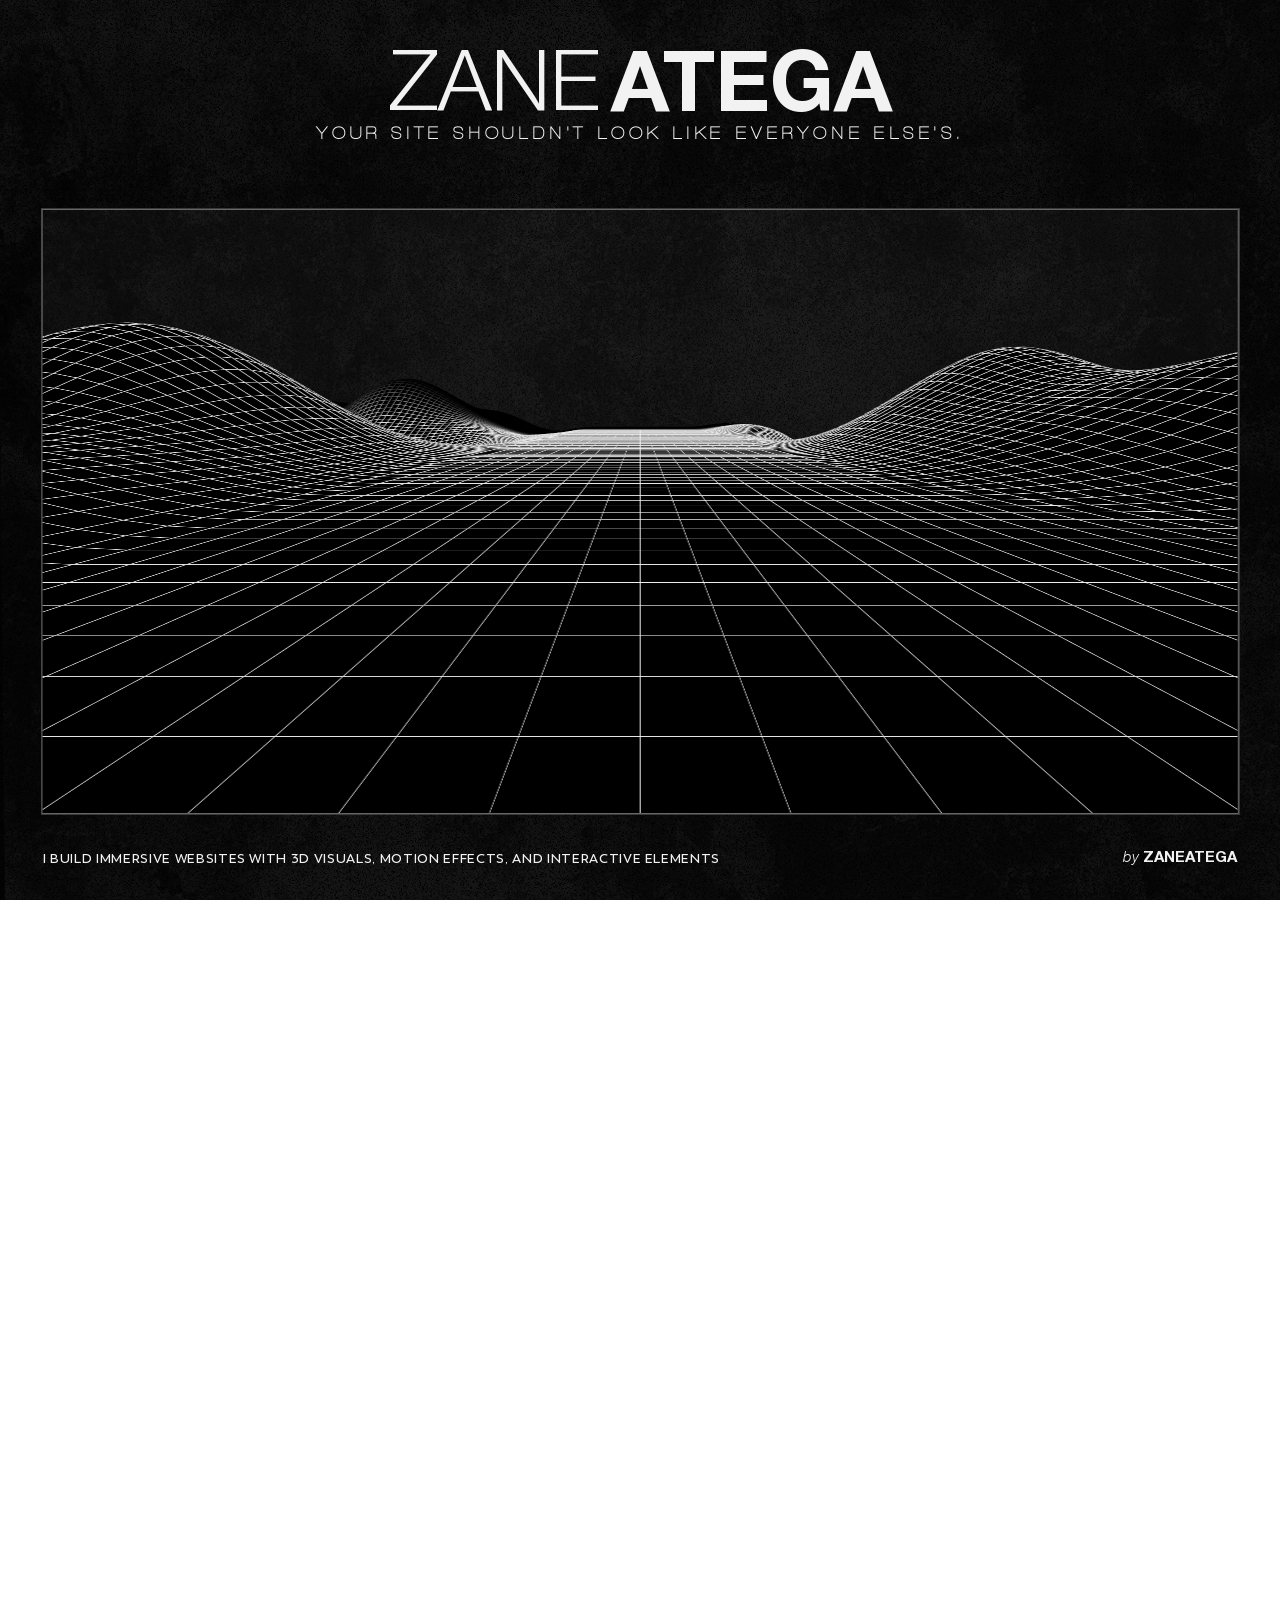
==== commit ba02d065: "Your site shouldn’t look like everyone else’s." ====
--- a/index.html
+++ b/index.html
@@ -1 +1 @@
-<!doctypehtml><html lang=en><meta charset=utf-8><meta content="width=device-width,initial-scale=1,maximum-scale=1,user-scalable=no"name=viewport><script src="https://www.googletagmanager.com/gtag/js?id=G-XGSMH2L6N3"async></script><script>function gtag(){dataLayer.push(arguments)}window.dataLayer=window.dataLayer||[],gtag("js",new Date),gtag("config","G-XGSMH2L6N3")</script><meta content="Your site shouldn’t look like everyone else’s. I build immersive websites with 3D visuals, motion effects, and interactive elements."name=description><meta content=https://zaneatega.pages.dev/assets/Zane-Atega-Creative-Web-Designer-1.png property=og:image><meta content="Zane Atega - Creative Web Designer"property=og:title><meta content="Your site shouldn’t look like everyone else’s."property=og:description><meta content=https://zaneatega.pages.dev/ property=og:url><link href=css/style.min.css rel=preload as=style onload='this.rel="stylesheet"'><link href=assets/fonts/h1-1.woff2 rel=preload as=font type=font/woff2><link href=assets/fonts/h1-2.woff2 rel=preload as=font type=font/woff2><link href=assets/fonts/h2.woff2 rel=preload as=font type=font/woff2><link href=assets/bg.webp rel=preload as=image><link href=assets/fonts/website-info.woff2 rel=preload as=font type=font/woff2><link href=assets/fonts/by.woff2 rel=preload as=font type=font/woff2><link href=assets/noise.gif rel=preload as=image><noscript><link href=css/noscript.min.css rel=stylesheet></noscript><title>Zane Atega - Creative Web Designer</title><link href=assets/Zane-Atega-Square-Logo.png rel=icon type=image/x-icon><link href=https://zaneatega.pages.dev/ rel=canonical><body style=background:#000;margin:0;overflow:hidden;background-attachment:fixed;background-size:cover><noscript><h1><a><span class=zane>Zane</span><span class=zane-atega-space> </span><span class=atega>Atega</span></a></h1><p><span id=please>Please </span>enable JavaScript in your browser</p></noscript><div id=blocker style=background:#000;z-index:9003;width:100%;height:100%;position:fixed></div><div class="cursor hidden"id=cursor></div><header><div class=branding><h1><a rel=noopener target=_blank href="https://docs.google.com/forms/d/e/1FAIpQLSfyjOAuK-fHRh1qi88nNTBi-9mvMw9GamOQlZdd3IMuZt4uLQ/viewform?hl=en"><span class=zane>Zane</span><span class=zane-atega-space> </span><span class=atega>Atega</span><span class=himitsu>- Creative Web Designer</span></a></h1><p>Your site shouldn't look like everyone else's.</div></header><main class=projects-container><h2 class=himitsu>Portfolio</h2><ul class=projects><li class=project itemscope itemtype=https://schema.org/Article><h3 itemprop=headline>HonkaiHaven</h3><a class=project-media data-href="https://www.google.co.jp/search?q=honkaihaven.com"itemscope itemtype=https://schema.org/VideoObject rel=noopener target=_blank><meta content=HonkaiHaven itemprop=name><meta content=2025-11-28T21:59:06+08:00 itemprop=uploadDate><img alt itemprop=thumbnailUrl src=./assets/projects/HonkaiHaven.webp><video itemprop=contentUrl loop muted poster=./assets/projects/HonkaiHaven.webp preload=none src=./assets/projects/HonkaiHaven.mp4></video></a><p itemprop=articleBody>With over a million videos & photos across 250,000+ tags, HonkaiHaven turns your endless search into nonstop fun.<li class=project itemscope itemtype=https://schema.org/Article><h3 itemprop=headline>HonkaiHaven Videos</h3><a class=project-media data-href="https://www.google.co.jp/search?q=video.honkaihaven.com"itemscope itemtype=https://schema.org/VideoObject rel=noopener target=_blank><meta content="HonkaiHaven Videos"itemprop=name><meta content=2026-01-27T05:54:00+08:00 itemprop=uploadDate><img alt itemprop=thumbnailUrl src=./assets/projects/HonkaiHaven-Videos.webp><video itemprop=contentUrl loop muted poster=./assets/projects/HonkaiHaven-Videos.webp preload=none src=./assets/projects/HonkaiHaven-Videos.mp4></video></a><p itemprop=articleBody>Built separately from HonkaiHaven’s photo feed experience, HonkaiHaven Stream is a site focused entirely on videos.<li class=project itemscope itemtype=https://schema.org/Article><h3 itemprop=headline>HonkaiHaven Manga</h3><a class=project-media data-href="https://www.google.co.jp/search?q=manga.honkaihaven.com"itemscope itemtype=https://schema.org/VideoObject rel=noopener target=_blank><meta content="HonkaiHaven Manga"itemprop=name><meta content=2026-03-18T20:25:48+08:00 itemprop=uploadDate><img alt itemprop=thumbnailUrl src=./assets/projects/HonkaiHaven-Manga.webp><video itemprop=contentUrl loop muted poster=./assets/projects/HonkaiHaven-Manga.webp preload=none src=./assets/projects/HonkaiHaven-Manga.mp4></video></a><p itemprop=articleBody>Beyond its artwork and video platforms, HonkaiHaven also operates a dedicated site for reading manga online.<li class=project itemscope itemtype=https://schema.org/Article><h3 itemprop=headline>HonkaiHaven GIFs</h3><a class=project-media data-href="https://www.google.co.jp/search?q=gif.honkaihaven.com"itemscope itemtype=https://schema.org/VideoObject rel=noopener target=_blank><meta content="HonkaiHaven GIFs"itemprop=name><meta content=2026-03-31T14:24:36+08:00 itemprop=uploadDate><img alt=""itemprop=thumbnailUrl src=./assets/projects/HonkaiHaven-GIFs.webp><video itemprop=contentUrl loop muted poster=./assets/projects/HonkaiHaven-GIFs.webp preload=none src=./assets/projects/HonkaiHaven-GIFs.mp4></video></a><p itemprop=articleBody>If videos test your patience and pictures don't hold it, HonkaiHaven GIFs solves both problems at once.<li class=project itemscope itemtype=https://schema.org/Article><h3 itemprop=headline>Three.js & GLSL 3D Anime Shader by Zane Atega</h3><a rel=noopener target=_blank class=project-media data-href=http://zaneatega.github.io/Three-js-Anime-Shader itemscope itemtype=https://schema.org/VideoObject><meta content="Three.js & GLSL 3D Anime Shader"itemprop=name><meta content=2025-11-09T04:27:02+08:00 itemprop=uploadDate><img alt=""itemprop=thumbnailUrl src=./assets/projects/Three-js-GLSL-3D-Anime-Shader-by-Zane-Atega.webp><video itemprop=contentUrl loop muted poster=./assets/projects/Three-js-GLSL-3D-Anime-Shader-by-Zane-Atega.webp preload=none src=./assets/projects/Three-js-GLSL-3D-Anime-Shader-by-Zane-Atega.mp4></video></a><p itemprop=articleBody>Stylized 3D model rendering entirely in your browser with features like live camera input<li class=project itemscope itemtype=https://schema.org/Article><h3 itemprop=headline>Masahista by Zane Atega</h3><a rel=noopener target=_blank class=project-media data-href=https://web.archive.org/web/20260227155041/https://masahista.net/ itemscope itemtype=https://schema.org/VideoObject><meta content=Masahista.net itemprop=name><meta content=2026-01-05T22:05:11+08:00 itemprop=uploadDate><img alt="Masahista by Zane Atega"itemprop=thumbnailUrl src=./assets/projects/Masahista-by-Zane-Atega.webp><video itemprop=contentUrl loop muted poster=./assets/projects/Masahista-by-Zane-Atega.webp preload=none src=./assets/projects/Masahista-by-Zane-Atega.mp4></video></a><p itemprop=articleBody>Type "masahista" (Filipino for massage therapist) on Google—we're on top.<li class=project itemscope itemtype=https://schema.org/Article><h3 itemprop=headline>Masahista Ads Manager by Zane Atega</h3><a rel=noopener target=_blank class=project-media data-href=https://web.archive.org/web/20260227155041/https://masahista.net/ itemscope itemtype=https://schema.org/VideoObject><meta content="Masahista Ads Manager"itemprop=name><meta content=2025-12-21T01:28:07+08:00 itemprop=uploadDate><img alt="Masahista Ads Manager by Zane Atega"itemprop=thumbnailUrl src=./assets/projects/Masahista-Ads-Manager-by-Zane-Atega.webp><video itemprop=contentUrl loop muted poster=./assets/projects/Masahista-Ads-Manager-by-Zane-Atega.webp preload=none src=./assets/projects/Masahista-Ads-Manager-by-Zane-Atega.mp4></video></a><p itemprop=articleBody>Masahista's ad bidding system provides demographic targeting, budget control, and performance reports.<li class=project itemscope itemtype=https://schema.org/Article><h3 itemprop=headline>Voros Twins by Zane Atega</h3><a rel=noopener target=_blank class=project-media data-href=https://vorostwins.com itemscope itemtype=https://schema.org/VideoObject><meta content=VorosTwins.com itemprop=name><meta content=2025-10-30T19:57:07+08:00 itemprop=uploadDate><img alt="Voros Twins by Zane Atega"itemprop=thumbnailUrl src=./assets/projects/Voros-Twins-by-Zane-Atega.webp><video itemprop=contentUrl loop muted poster=./assets/projects/Voros-Twins-by-Zane-Atega.webp preload=auto src=./assets/projects/Voros-Twins-by-Zane-Atega.mp4></video></a><p itemprop=articleBody>The Voros Twins are Canadian-Hungarian twins, tag team pro wrestlers, TikTokers, and YouTubers<li class=project itemscope itemtype=https://schema.org/Article><h3 itemprop=headline>Renegade Racing and Performance</h3><div class=project-media itemscope itemtype=https://schema.org/ImageObject><img alt="Renegade Racing and Performance"itemprop=contentUrl src=./assets/projects/Renegade-Racing-and-Performance.webp></div><p itemprop=articleBody>Renegade Racing: Turn14 API integration & custom spreadsheet import to automate syncing of 10,000+ products<li class=project itemscope itemtype=https://schema.org/Article><h3 itemprop=headline>Pure Adrenaline Performance</h3><div class=project-media itemscope itemtype=https://schema.org/ImageObject><img alt="Pure Adrenaline Performance"itemprop=contentUrl src=./assets/projects/Pure-Adrenaline-Performance.webp></div><p itemprop=articleBody>Pure Adrenaline Performance: WheelPros API integration to automate syncing of 11,000+ products<li class=project itemscope itemtype=https://schema.org/Article><h3 itemprop=headline>Vision First Optical by Zane Atega</h3><a rel=noopener target=_blank class=project-media data-href=https://visionfirstoptical.com/ itemscope itemtype=https://schema.org/VideoObject><meta content="Vision First Optical"itemprop=name><meta content=2025-10-30T19:57:07+08:00 itemprop=uploadDate><img alt="Vision First Optical by Zane Atega"itemprop=thumbnailUrl src=./assets/projects/Vision-First-Optical-by-Zane-Atega.webp><video itemprop=contentUrl loop muted poster=./assets/projects/Vision-First-Optical-by-Zane-Atega.webp preload=none src=./assets/projects/Vision-First-Optical-by-Zane-Atega.mp4></video></a><p itemprop=articleBody>Serving 350,000+ patients across Metro Manila since 2006 with eye exams and high-quality eyewear.<li class=project itemscope itemtype=https://schema.org/Article><h3 itemprop=headline>Gyatify by Zane Atega</h3><div class=project-media itemscope itemtype=https://schema.org/VideoObject><meta content=Gyatify itemprop=name><meta content=2025-10-30T19:57:07+08:00 itemprop=uploadDate><img alt="Gyatify by Zane Atega"itemprop=thumbnailUrl src=./assets/projects/Gyatify-by-Zane-Atega.webp><video itemprop=contentUrl loop muted poster=./assets/projects/Gyatify-by-Zane-Atega.webp preload=none src=./assets/projects/Gyatify-by-Zane-Atega.mp4></video></div><p itemprop=articleBody>An AI web app that enhances curves, supported by ads, merch, and affiliate marketing.<li class=project itemscope itemtype=https://schema.org/Article><h3 itemprop=headline>ROS Books - Remote Office Solutions</h3><div class=project-media itemscope itemtype=https://schema.org/ImageObject><img alt="ROS Books - Remote Office Solutions"itemprop=contentUrl src=./assets/projects/ROS-Books-Remote-Office-Solutions.webp></div><p itemprop=articleBody>From financial statements to full reconciliations: accounting for corporate clients using the top ERP software.<li class=project itemscope itemtype=https://schema.org/Article><h3 itemprop=headline>Healthtech Marketing Solutions</h3><div class=project-media itemscope itemtype=https://schema.org/VideoObject><meta content="Healthtech Marketing Solutions"itemprop=name><meta content=2026-01-05T22:05:11+08:00 itemprop=uploadDate><img alt=""itemprop=thumbnailUrl src=./assets/projects/Healthtech-Marketing-Solutions.webp><video itemprop=contentUrl loop muted poster=./assets/projects/Healthtech-Marketing-Solutions.webp preload=none src=./assets/projects/Healthtech-Marketing-Solutions.mp4></video></div><p itemprop=articleBody>With 50+ years of combined expertise, Healthtech drives measurable growth for healthcare leaders worldwide.<li class=project itemscope itemtype=https://schema.org/Article><h3 itemprop=headline>Virtabs by Zane Atega</h3><a rel=noopener target=_blank class=project-media data-href=https://web.archive.org/web/20260701035418/https://virtabs.com/ itemscope itemtype=https://schema.org/VideoObject><meta content=Virtabs itemprop=name><meta content=2025-10-30T19:57:07+08:00 itemprop=uploadDate><img alt=""itemprop=thumbnailUrl src=./assets/projects/Virtabs-by-Zane-Atega.webp><video itemprop=contentUrl loop muted poster=./assets/projects/Virtabs-by-Zane-Atega.webp preload=none src=./assets/projects/Virtabs-by-Zane-Atega.mp4></video></a><p itemprop=articleBody>With 30+ years of combined experience, Virtabs delivers top virtual assistant services worldwide.<li class=project itemscope itemtype=https://schema.org/Article><h3 itemprop=headline>The Mentalist by Zane Atega</h3><a rel=noopener target=_blank class="project-media contain"data-href=https://thementalist.vercel.app itemscope itemtype=https://schema.org/VideoObject><meta content="The Mentalist"itemprop=name><meta content=2025-10-30T19:57:07+08:00 itemprop=uploadDate><img alt=""itemprop=thumbnailUrl src=./assets/projects/The-Mentalist-by-Zane-Atega.webp><video itemprop=contentUrl loop muted poster=./assets/projects/The-Mentalist-by-Zane-Atega.webp preload=none src=./assets/projects/The-Mentalist-by-Zane-Atega.mp4></video></a><p itemprop=articleBody>The Mentalist ran from 2008 until 2015, broadcasting 151 episodes over seven seasons.<li class=project itemscope itemtype=https://schema.org/Article><h3 itemprop=headline>MaximBady by Zane Atega</h3><a rel=noopener target=_blank class=project-media data-href=https://web.archive.org/web/20250522144008/https://maximbady.com/ itemscope itemtype=https://schema.org/VideoObject><meta content=MaximBady itemprop=name><meta content=2025-10-30T19:57:07+08:00 itemprop=uploadDate><img alt="MaximBady by Zane Atega"itemprop=thumbnailUrl src=./assets/projects/MaximBady-by-Zane-Atega.webp><video itemprop=contentUrl loop muted poster=./assets/projects/MaximBady-by-Zane-Atega.webp preload=none src=./assets/projects/MaximBady-by-Zane-Atega.mp4></video></a><p itemprop=articleBody>MaximBady's unique humor has earned him over 300M views and 15M followers.<li class=project itemscope itemtype=https://schema.org/Article><h3 itemprop=headline>AniAes by Zane Atega</h3><a rel=noopener target=_blank class=project-media data-href=https://web.archive.org/web/20260504132543/https://aniaes.com/ itemscope itemtype=https://schema.org/ImageObject><img alt="AniAes by Zane Atega"itemprop=contentUrl src=./assets/projects/AniAes-by-Zane-Atega.webp></a><p itemprop=articleBody>High-quality anime wear featuring original manga designs and 90s anime aesthetics.<li class=project id=contact><h2 class=himitsu>Get In Touch</h2><iframe frameborder=0 height=422 marginheight=0 marginwidth=0 src="https://docs.google.com/forms/d/e/1FAIpQLSfyjOAuK-fHRh1qi88nNTBi-9mvMw9GamOQlZdd3IMuZt4uLQ/viewform?embedded=true&hl=en#mG61Hd"title="Get In Touch"width=750></iframe><p itemprop=articleBody>I build immersive websites with 3D visuals, motion effects, and interactive elements.</ul></main><div class=spacer id=projects-spacer></div><footer class=website-info><p id=website-info><a rel=noopener target=_blank href="https://docs.google.com/forms/d/e/1FAIpQLSfyjOAuK-fHRh1qi88nNTBi-9mvMw9GamOQlZdd3IMuZt4uLQ/viewform?hl=en"><span class=orig>I build immersive websites with 3D visuals, motion effects, and interactive elements</span><span class=dup></span></a><p id=by-zane-atega><a rel=noopener target=_blank href="https://docs.google.com/forms/d/e/1FAIpQLSfyjOAuK-fHRh1qi88nNTBi-9mvMw9GamOQlZdd3IMuZt4uLQ/viewform?hl=en"><span id=by>by</span><span id=zaneatega>Zane<span class=himitsu> </span>Atega</span></a></footer><script src=js/index-Mrq62oCA.js type=module></script><script type=application/ld+json>{"@context":"https://schema.org/","@type":"WebPage","@id":"https://zaneatega.pages.dev/","url":"https://zaneatega.pages.dev/","name":"Zane Atega - Creative Web Designer","description":"Your site shouldn’t look like everyone else’s. I build immersive websites with 3D visuals, motion effects, and interactive elements.","relatedLink":["https://zaneatega.pages.dev/mobile","https://zaneatega.pages.dev/free-website-consultation","https://github.com/ZaneAtega/Three-js-Anime-Shader","https://crystalline.onrender.com"],"mainEntity":{"@type":"Service","name":"Zane Atega - Creative Web Designer","@id":"https://zaneatega.pages.dev/#service","url":"https://zaneatega.pages.dev/","description":"Your site shouldn’t look like everyone else’s. I build immersive websites with 3D visuals, motion effects, and interactive elements.","sameAs":["https://linkedin.com/in/zane-atega-2118ab261","https://www.upwork.com/freelancers/~01223b96fe1f1202a5"],"category":["15-1254.00","15-1255.00","27-1024.00","13-1161.01"],"serviceType":"Web Design","provider":{"@type":"Person","name":"Zane Atega","@id":"https://zaneatega.pages.dev/#person","sameAs":["https://x.com/ZaneAtega","https://www.facebook.com/bradley.atega"],"hasOccupation":{"@type":"Occupation","name":"Creative Web Designer","occupationalCategory":"15-1254.00","skills":["Full-stack web development","Linux system administration","Performance engineering","PHP","MySQL","Multi-layered Caching","NGINX","REST APIs","AJAX","S3-compatible object storage","Back-end web development","Three.js","OpenGL Shading Language (GLSL)","HTML5 Canvas","Landing pages","WordPress","WooCommerce","JavaScript ES6+","jQuery","Web scraping","Python","Shell scripting","Bash","PowerShell","Search engine optimization","SEO","Schema","Structured data","CSS","Front-end web development","UI/UX design","Web design","Responsive web design","Graphic design","Logo design","Adobe Photoshop","HTML"],"estimatedSalary":{"@type":"MonetaryAmountDistribution","name":"Hourly Rate","duration":"PT1H","currency":"USD","median":39.99}},"jobTitle":"Creative Web Designer"},"providerMobility":"dynamic","logo":"https://crystalline.onrender.com/assets/Zane-Atega-Creative-Web-Designer.png","availableChannel":{"@type":"ServiceChannel","serviceUrl":"https://zaneatega.pages.dev/","providesService":{"@id":"https://zaneatega.pages.dev/#service"}},"hasOfferCatalog":{"@type":"OfferCatalog","name":"Web Development","itemListElement":[{"@type":"Offer","itemOffered":{"@type":"Service","name":"Free Website Consultation"},"price":"0.00","priceCurrency":"USD"},{"@type":"Offer","availability":"https://schema.org/OnlineOnly","itemOffered":{"@type":"Product","name":"Web Hosting","image":"https://zaneatega.pages.dev/assets/Zane-Atega-Creative-Web-Designer.png","description":"100GB SSD Storage, Unlimited Free SSL, Unlimited Bandwidth, Free Email (up to 100 email addresses), Free Domain","offers":{"@type":"Offer","availability":"https://schema.org/OnlineOnly","price":"39.99","priceCurrency":"USD"}}},{"@type":"Offer","itemOffered":{"@type":"Service","name":"Graphic Design"},"category":"13-1161.01"},{"@type":"OfferCatalog","name":"Landing Page Development","itemListElement":[{"@type":"Offer","availability":"https://schema.org/OnlineOnly","itemOffered":{"@type":"Product","name":"Standard Home Page","image":"https://zaneatega.pages.dev/assets/Zane-Atega-Creative-Web-Designer.png","description":"Responsiveness across all devices, Simple transitions, Non-3D interactivity","offers":{"@type":"Offer","availability":"https://schema.org/OnlineOnly","price":"39.99","priceCurrency":"USD"}}},{"@type":"Offer","availability":"https://schema.org/OnlineOnly","itemOffered":{"@type":"Product","name":"Premium Landing Page","image":"https://zaneatega.pages.dev/assets/Zane-Atega-Creative-Web-Designer.png","description":"Responsiveness across all devices, Dynamic, animated transitions, 3D interactivity","offers":{"@type":"Offer","availability":"https://schema.org/OnlineOnly","price":"39.99","priceCurrency":"USD"}}}]},{"@type":"Offer","itemOffered":{"@type":"Service","name":"Back-end Web Development"}},{"@type":"OfferCatalog","name":"SEO","itemListElement":[{"@type":"Offer","itemOffered":{"@type":"Service","name":"Basic SEO","description":"I will set up your business and website on essential Google tools for online presence and performance metrics, along with other major search engines."}},{"@type":"Offer","itemOffered":{"@type":"Service","name":"Advanced SEO","description":"Hand-coded structured data for every type of web page on your website, adhering to Schema.org guidelines."}}]},{"@type":"Offer","itemOffered":{"@type":"Service","name":"Website Maintenance"}}]},"hoursAvailable":{"@type":"OpeningHoursSpecification","dayOfWeek":["https://schema.org/Monday","https://schema.org/Tuesday","https://schema.org/Wednesday","https://schema.org/Thursday","https://schema.org/Friday","https://schema.org/Saturday","https://schema.org/Sunday"],"closes":"23:59:59","opens":"00:00:00"},"isRelatedTo":{"@type":"Service","name":"Free Website Consultation","url":"https://zaneatega.pages.dev/free-website-consultation","description":"Take your business online affordably. Not sure how to leverage the digital landscape to achieve your business goals? Talk to our experts today for free.","sameAs":"https://calendly.com/zaneatega/free-website-consultation","category":["15-1254","15-1255.00","27-1024.00","13-1161.01"]},"brand":[{"@type":"Organization","@id":"https://vorostwins.com/#organization","url":"https://vorostwins.com","name":"Voros Twins"},{"@type":"Organization","@id":"https://mrekk.com/#organization","url":"https://mrekk.com","name":"mrekk"},{"@type":"Organization","@id":"https://maximbady.com/#organization","url":"https://maximbady.com","sameAs":"https://web.archive.org/web/20250522144008/https://maximbady.com/","name":"MaximBady"},{"@type":"Organization","@id":"https://thementalist.vercel.app/#organization","url":"https://thementalist.onrender.com","name":"The Mentalist"},{"@type":"Organization","@id":"https://masahista.net/#organization","url":"https://masahista.net","sameAs":"https://web.archive.org/web/20260227155041/https://masahista.net/","name":"Masahista"},{"@type":"Organization","@id":"https://honkaihaven.com/#organization","url":"https://honkaihaven.com","name":"HonkaiHaven"},{"@type":"Organization","@id":"https://visionfirstoptical.com/#organization","url":"https://visionfirstoptical.com","name":"Vision First Optical"},{"@type":"Organization","@id":"https://asksam.com.au/#organization","url":"https://asksam.com.au/","name":"Ask Sam"},{"@type":"Organization","@id":"https://virtabs.com/#organization","url":"https://virtabs.com","sameAs":"https://web.archive.org/web/20260701035418/https://virtabs.com/","name":"Virtabs"},{"@type":"Organization","@id":"https://shoprenegade.com/#organization","url":"https://shoprenegade.com","name":"Renegade Racing and Performance"},{"@type":"Organization","@id":"https://pureadrenalineperformance.com/#organization","url":"https://pureadrenalineperformance.com","name":"Pure Adrenaline Performance"},{"@type":"Organization","@id":"https://www.techstore.net.pk/#organization","url":"https://www.techstore.net.pk","name":"Tech Store"},{"@type":"Organization","@id":"https://aniaes.com/#organization","url":"https://aniaes.com","sameAs":"https://web.archive.org/web/20260504132543/https://aniaes.com/","name":"AniAes"}],"serviceOutput":{"@type":"WebSite","name":"Website"},"image":"https://zaneatega.pages.dev/assets/Zane-Atega-Creative-Web-Designer.png"},"potentialAction":[{"@type":"ScheduleAction","object":{"@type":"Service","name":"Free Website Consultation","url":"https://zaneatega.pages.dev/free-website-consultation","sameAs":"https://calendly.com/zaneatega/free-website-consultation","category":["15-1254","15-1255.00","27-1024.00","13-1161.01"]},"participant":{"@id":"https://zaneatega.pages.dev/#person"}},{"@type":"CommunicateAction","recipient":{"@id":"https://zaneatega.pages.dev/#person"},"about":"Request for quotation"},{"@type":"QuoteAction","agent":{"@id":"https://zaneatega.pages.dev/#person"},"object":{"@id":"https://zaneatega.pages.dev/#service"}}]}</script>+<!doctypehtml><html lang=en><meta charset=utf-8><meta content="width=device-width,initial-scale=1,maximum-scale=1,user-scalable=no"name=viewport><script src="https://www.googletagmanager.com/gtag/js?id=G-XGSMH2L6N3"async></script><script>function gtag(){dataLayer.push(arguments)}window.dataLayer=window.dataLayer||[],gtag("js",new Date),gtag("config","G-XGSMH2L6N3")</script><meta content="Your site shouldn’t look like everyone else’s. I build immersive websites with 3D visuals, motion effects, and interactive elements."name=description><meta content=https://zaneatega.pages.dev/assets/Zane-Atega-Creative-Web-Designer-1.png property=og:image><meta content="Zane Atega - Creative Web Designer"property=og:title><meta content="Your site shouldn’t look like everyone else’s."property=og:description><meta content=https://zaneatega.pages.dev/ property=og:url><link href=css/style.min.css rel=preload as=style onload='this.rel="stylesheet"'><link href=assets/fonts/h1-1.woff2 rel=preload as=font type=font/woff2><link href=assets/fonts/h1-2.woff2 rel=preload as=font type=font/woff2><link href=assets/fonts/h2.woff2 rel=preload as=font type=font/woff2><link href=assets/bg.webp rel=preload as=image><link href=assets/fonts/website-info.woff2 rel=preload as=font type=font/woff2><link href=assets/fonts/by.woff2 rel=preload as=font type=font/woff2><link href=assets/noise.gif rel=preload as=image><noscript><link href=css/noscript.min.css rel=stylesheet></noscript><title>Zane Atega - Creative Web Designer</title><link href=assets/Zane-Atega-Square-Logo.png rel=icon type=image/x-icon><link href=https://zaneatega.pages.dev/ rel=canonical><body style=background:#000;margin:0;overflow:hidden;background-attachment:fixed;background-size:cover><noscript><h1><a><span class=zane>Zane</span><span class=zane-atega-space> </span><span class=atega>Atega</span></a></h1><p><span id=please>Please </span>enable JavaScript in your browser</p></noscript><div id=blocker style=background:#000;z-index:9003;width:100%;height:100%;position:fixed></div><div class="cursor hidden"id=cursor></div><header><div class=branding><h1><a rel=noopener target=_blank href="https://docs.google.com/forms/d/e/1FAIpQLSfyjOAuK-fHRh1qi88nNTBi-9mvMw9GamOQlZdd3IMuZt4uLQ/viewform?hl=en"><span class=zane>Zane</span><span class=zane-atega-space> </span><span class=atega>Atega</span><span class=himitsu>- Creative Web Designer</span></a></h1><p>Your site shouldn't look like everyone else's.</div></header><main class=projects-container><h2 class=himitsu>Portfolio</h2><ul class=projects><li class=project itemscope itemtype=https://schema.org/Article><h3 itemprop=headline>HonkaiHaven</h3><a class=project-media data-href="https://www.google.co.jp/search?q=honkaihaven.com"itemscope itemtype=https://schema.org/VideoObject rel=noopener target=_blank><meta content=HonkaiHaven itemprop=name><meta content=2025-11-28T21:59:06+08:00 itemprop=uploadDate><img alt itemprop=thumbnailUrl src=./assets/projects/HonkaiHaven.webp><video itemprop=contentUrl loop muted poster=./assets/projects/HonkaiHaven.webp preload=none src=./assets/projects/HonkaiHaven.mp4></video></a><p itemprop=articleBody>With over a million videos & photos across 250,000+ tags, HonkaiHaven turns your endless search into nonstop fun.<li class=project itemscope itemtype=https://schema.org/Article><h3 itemprop=headline>HonkaiHaven Videos</h3><a class=project-media data-href="https://www.google.co.jp/search?q=video.honkaihaven.com"itemscope itemtype=https://schema.org/VideoObject rel=noopener target=_blank><meta content="HonkaiHaven Videos"itemprop=name><meta content=2026-01-27T05:54:00+08:00 itemprop=uploadDate><img alt itemprop=thumbnailUrl src=./assets/projects/HonkaiHaven-Videos.webp><video itemprop=contentUrl loop muted poster=./assets/projects/HonkaiHaven-Videos.webp preload=none src=./assets/projects/HonkaiHaven-Videos.mp4></video></a><p itemprop=articleBody>Built separately from HonkaiHaven’s photo feed experience, HonkaiHaven Stream is a site focused entirely on videos.<li class=project itemscope itemtype=https://schema.org/Article><h3 itemprop=headline>HonkaiHaven Manga</h3><a class=project-media data-href="https://www.google.co.jp/search?q=manga.honkaihaven.com"itemscope itemtype=https://schema.org/VideoObject rel=noopener target=_blank><meta content="HonkaiHaven Manga"itemprop=name><meta content=2026-03-18T20:25:48+08:00 itemprop=uploadDate><img alt itemprop=thumbnailUrl src=./assets/projects/HonkaiHaven-Manga.webp><video itemprop=contentUrl loop muted poster=./assets/projects/HonkaiHaven-Manga.webp preload=none src=./assets/projects/HonkaiHaven-Manga.mp4></video></a><p itemprop=articleBody>Beyond its artwork and video platforms, HonkaiHaven also operates a dedicated site for reading manga online.<li class=project itemscope itemtype=https://schema.org/Article><h3 itemprop=headline>HonkaiHaven GIFs</h3><a class=project-media data-href="https://www.google.co.jp/search?q=gif.honkaihaven.com"itemscope itemtype=https://schema.org/VideoObject rel=noopener target=_blank><meta content="HonkaiHaven GIFs"itemprop=name><meta content=2026-03-31T14:24:36+08:00 itemprop=uploadDate><img alt=""itemprop=thumbnailUrl src=./assets/projects/HonkaiHaven-GIFs.webp><video itemprop=contentUrl loop muted poster=./assets/projects/HonkaiHaven-GIFs.webp preload=none src=./assets/projects/HonkaiHaven-GIFs.mp4></video></a><p itemprop=articleBody>If videos test your patience and pictures don't hold it, HonkaiHaven GIFs solves both problems at once.<li class=project itemscope itemtype=https://schema.org/Article><h3 itemprop=headline>Three.js & GLSL 3D Anime Shader by Zane Atega</h3><a rel=noopener target=_blank class=project-media data-href=http://zaneatega.github.io/Three-js-Anime-Shader itemscope itemtype=https://schema.org/VideoObject><meta content="Three.js & GLSL 3D Anime Shader"itemprop=name><meta content=2025-11-09T04:27:02+08:00 itemprop=uploadDate><img alt=""itemprop=thumbnailUrl src=./assets/projects/Three-js-GLSL-3D-Anime-Shader-by-Zane-Atega.webp><video itemprop=contentUrl loop muted poster=./assets/projects/Three-js-GLSL-3D-Anime-Shader-by-Zane-Atega.webp preload=none src=./assets/projects/Three-js-GLSL-3D-Anime-Shader-by-Zane-Atega.mp4></video></a><p itemprop=articleBody>Stylized 3D model rendering entirely in your browser with features like live camera input<li class=project itemscope itemtype=https://schema.org/Article><h3 itemprop=headline>Masahista by Zane Atega</h3><a rel=noopener target=_blank class=project-media data-href=https://web.archive.org/web/20260227155041/https://masahista.net/ itemscope itemtype=https://schema.org/VideoObject><meta content=Masahista.net itemprop=name><meta content=2026-01-05T22:05:11+08:00 itemprop=uploadDate><img alt="Masahista by Zane Atega"itemprop=thumbnailUrl src=./assets/projects/Masahista-by-Zane-Atega.webp><video itemprop=contentUrl loop muted poster=./assets/projects/Masahista-by-Zane-Atega.webp preload=none src=./assets/projects/Masahista-by-Zane-Atega.mp4></video></a><p itemprop=articleBody>Type "masahista" (Filipino for massage therapist) on Google—we're on top.<li class=project itemscope itemtype=https://schema.org/Article><h3 itemprop=headline>Masahista Ads Manager by Zane Atega</h3><a rel=noopener target=_blank class=project-media data-href=https://web.archive.org/web/20260227155041/https://masahista.net/ itemscope itemtype=https://schema.org/VideoObject><meta content="Masahista Ads Manager"itemprop=name><meta content=2025-12-21T01:28:07+08:00 itemprop=uploadDate><img alt="Masahista Ads Manager by Zane Atega"itemprop=thumbnailUrl src=./assets/projects/Masahista-Ads-Manager-by-Zane-Atega.webp><video itemprop=contentUrl loop muted poster=./assets/projects/Masahista-Ads-Manager-by-Zane-Atega.webp preload=none src=./assets/projects/Masahista-Ads-Manager-by-Zane-Atega.mp4></video></a><p itemprop=articleBody>Masahista's ad bidding system provides demographic targeting, budget control, and performance reports.<li class=project itemscope itemtype=https://schema.org/Article><h3 itemprop=headline>Voros Twins by Zane Atega</h3><a rel=noopener target=_blank class=project-media data-href=https://vorostwins.com itemscope itemtype=https://schema.org/VideoObject><meta content=VorosTwins.com itemprop=name><meta content=2025-10-30T19:57:07+08:00 itemprop=uploadDate><img alt="Voros Twins by Zane Atega"itemprop=thumbnailUrl src=./assets/projects/Voros-Twins-by-Zane-Atega.webp><video itemprop=contentUrl loop muted poster=./assets/projects/Voros-Twins-by-Zane-Atega.webp preload=auto src=./assets/projects/Voros-Twins-by-Zane-Atega.mp4></video></a><p itemprop=articleBody>The Voros Twins are Canadian-Hungarian twins, tag team pro wrestlers, TikTokers, and YouTubers<li class=project itemscope itemtype=https://schema.org/Article><h3 itemprop=headline>Renegade Racing and Performance</h3><div class=project-media itemscope itemtype=https://schema.org/ImageObject><img alt="Renegade Racing and Performance"itemprop=contentUrl src=./assets/projects/Renegade-Racing-and-Performance.webp></div><p itemprop=articleBody>Renegade Racing: Turn14 API integration & custom spreadsheet import to automate syncing of 10,000+ products<li class=project itemscope itemtype=https://schema.org/Article><h3 itemprop=headline>Pure Adrenaline Performance</h3><div class=project-media itemscope itemtype=https://schema.org/ImageObject><img alt="Pure Adrenaline Performance"itemprop=contentUrl src=./assets/projects/Pure-Adrenaline-Performance.webp></div><p itemprop=articleBody>Pure Adrenaline Performance: WheelPros API integration to automate syncing of 11,000+ products<li class=project itemscope itemtype=https://schema.org/Article><h3 itemprop=headline>Vision First Optical by Zane Atega</h3><a rel=noopener target=_blank class=project-media data-href=https://visionfirstoptical.com/ itemscope itemtype=https://schema.org/VideoObject><meta content="Vision First Optical"itemprop=name><meta content=2025-10-30T19:57:07+08:00 itemprop=uploadDate><img alt="Vision First Optical by Zane Atega"itemprop=thumbnailUrl src=./assets/projects/Vision-First-Optical-by-Zane-Atega.webp><video itemprop=contentUrl loop muted poster=./assets/projects/Vision-First-Optical-by-Zane-Atega.webp preload=none src=./assets/projects/Vision-First-Optical-by-Zane-Atega.mp4></video></a><p itemprop=articleBody>Serving 350,000+ patients across Metro Manila since 2006 with eye exams and high-quality eyewear.<li class=project itemscope itemtype=https://schema.org/Article><h3 itemprop=headline>Gyatify by Zane Atega</h3><div class=project-media itemscope itemtype=https://schema.org/VideoObject><meta content=Gyatify itemprop=name><meta content=2025-10-30T19:57:07+08:00 itemprop=uploadDate><img alt="Gyatify by Zane Atega"itemprop=thumbnailUrl src=./assets/projects/Gyatify-by-Zane-Atega.webp><video itemprop=contentUrl loop muted poster=./assets/projects/Gyatify-by-Zane-Atega.webp preload=none src=./assets/projects/Gyatify-by-Zane-Atega.mp4></video></div><p itemprop=articleBody>An AI web app that enhances curves, supported by ads, merch, and affiliate marketing.<li class=project itemscope itemtype=https://schema.org/Article><h3 itemprop=headline>ROS Books - Remote Office Solutions</h3><div class=project-media itemscope itemtype=https://schema.org/ImageObject><img alt="ROS Books - Remote Office Solutions"itemprop=contentUrl src=./assets/projects/ROS-Books-Remote-Office-Solutions.webp></div><p itemprop=articleBody>From financial statements to full reconciliations: accounting for corporate clients using the top ERP software.<li class=project itemscope itemtype=https://schema.org/Article><h3 itemprop=headline>Healthtech Marketing Solutions</h3><div class=project-media itemscope itemtype=https://schema.org/VideoObject><meta content="Healthtech Marketing Solutions"itemprop=name><meta content=2026-01-05T22:05:11+08:00 itemprop=uploadDate><img alt=""itemprop=thumbnailUrl src=./assets/projects/Healthtech-Marketing-Solutions.webp><video itemprop=contentUrl loop muted poster=./assets/projects/Healthtech-Marketing-Solutions.webp preload=none src=./assets/projects/Healthtech-Marketing-Solutions.mp4></video></div><p itemprop=articleBody>With 50+ years of combined expertise, Healthtech drives measurable growth for healthcare leaders worldwide.<li class=project itemscope itemtype=https://schema.org/Article><h3 itemprop=headline>Virtabs by Zane Atega</h3><a rel=noopener target=_blank class=project-media data-href=https://web.archive.org/web/20260701035418/https://virtabs.com/ itemscope itemtype=https://schema.org/VideoObject><meta content=Virtabs itemprop=name><meta content=2025-10-30T19:57:07+08:00 itemprop=uploadDate><img alt=""itemprop=thumbnailUrl src=./assets/projects/Virtabs-by-Zane-Atega.webp><video itemprop=contentUrl loop muted poster=./assets/projects/Virtabs-by-Zane-Atega.webp preload=none src=./assets/projects/Virtabs-by-Zane-Atega.mp4></video></a><p itemprop=articleBody>With 30+ years of combined experience, Virtabs delivers top virtual assistant services worldwide.<li class=project itemscope itemtype=https://schema.org/Article><h3 itemprop=headline>The Mentalist by Zane Atega</h3><a rel=noopener target=_blank class="project-media contain"data-href=https://thementalist.vercel.app itemscope itemtype=https://schema.org/VideoObject><meta content="The Mentalist"itemprop=name><meta content=2025-10-30T19:57:07+08:00 itemprop=uploadDate><img alt=""itemprop=thumbnailUrl src=./assets/projects/The-Mentalist-by-Zane-Atega.webp><video itemprop=contentUrl loop muted poster=./assets/projects/The-Mentalist-by-Zane-Atega.webp preload=none src=./assets/projects/The-Mentalist-by-Zane-Atega.mp4></video></a><p itemprop=articleBody>The Mentalist ran from 2008 until 2015, broadcasting 151 episodes over seven seasons.<li class=project itemscope itemtype=https://schema.org/Article><h3 itemprop=headline>MaximBady by Zane Atega</h3><a rel=noopener target=_blank class=project-media data-href=https://web.archive.org/web/20250522144008/https://maximbady.com/ itemscope itemtype=https://schema.org/VideoObject><meta content=MaximBady itemprop=name><meta content=2025-10-30T19:57:07+08:00 itemprop=uploadDate><img alt="MaximBady by Zane Atega"itemprop=thumbnailUrl src=./assets/projects/MaximBady-by-Zane-Atega.webp><video itemprop=contentUrl loop muted poster=./assets/projects/MaximBady-by-Zane-Atega.webp preload=none src=./assets/projects/MaximBady-by-Zane-Atega.mp4></video></a><p itemprop=articleBody>MaximBady's unique humor has earned him over 300M views and 15M followers.<li class=project itemscope itemtype=https://schema.org/Article><h3 itemprop=headline>AniAes by Zane Atega</h3><a rel=noopener target=_blank class=project-media data-href=https://web.archive.org/web/20260504132543/https://aniaes.com/ itemscope itemtype=https://schema.org/ImageObject><img alt="AniAes by Zane Atega"itemprop=contentUrl src=./assets/projects/AniAes-by-Zane-Atega.webp></a><p itemprop=articleBody>High-quality anime wear featuring original manga designs and 90s anime aesthetics.<li class=project id=contact><h2 class=himitsu>Get In Touch</h2><iframe frameborder=0 height=422 marginheight=0 marginwidth=0 src="https://docs.google.com/forms/d/e/1FAIpQLSfyjOAuK-fHRh1qi88nNTBi-9mvMw9GamOQlZdd3IMuZt4uLQ/viewform?embedded=true&hl=en#mG61Hd"title="Get In Touch"width=750></iframe><p itemprop=articleBody>I build immersive websites with 3D visuals, motion effects, and interactive elements.</ul></main><div class=spacer id=projects-spacer></div><footer class=website-info><p id=website-info><a rel=noopener target=_blank href="https://docs.google.com/forms/d/e/1FAIpQLSfyjOAuK-fHRh1qi88nNTBi-9mvMw9GamOQlZdd3IMuZt4uLQ/viewform?hl=en"><span class=orig>I build immersive websites with 3D visuals, motion effects, and interactive elements</span><span class=dup></span></a><p id=by-zane-atega><a rel=noopener target=_blank href="https://docs.google.com/forms/d/e/1FAIpQLSfyjOAuK-fHRh1qi88nNTBi-9mvMw9GamOQlZdd3IMuZt4uLQ/viewform?hl=en"><span id=by>by</span><span id=zaneatega>Zane<span class=himitsu> </span>Atega</span></a></footer><script src=js/index-Mrq62oCA.js type=module></script><script type=application/ld+json>{"@context":"https://schema.org/","@type":"WebPage","@id":"https://zaneatega.pages.dev/","url":"https://zaneatega.pages.dev/","name":"Zane Atega - Creative Web Designer","description":"Your site shouldn’t look like everyone else’s. I build immersive websites with 3D visuals, motion effects, and interactive elements.","relatedLink":["https://zaneatega.pages.dev/mobile","https://zaneatega.pages.dev/free-website-consultation","https://github.com/ZaneAtega/Three-js-Anime-Shader","https://crystalline.onrender.com"],"mainEntity":{"@type":"Service","name":"Zane Atega - Creative Web Designer","@id":"https://zaneatega.pages.dev/#service","url":"https://zaneatega.pages.dev/","description":"Your site shouldn’t look like everyone else’s. I build immersive websites with 3D visuals, motion effects, and interactive elements.","sameAs":["https://linkedin.com/in/zane-atega-2118ab261","https://www.upwork.com/freelancers/~01223b96fe1f1202a5"],"category":["15-1254.00","15-1255.00","27-1024.00","13-1161.01"],"serviceType":"Web Design","provider":{"@type":"Person","name":"Zane Atega","@id":"https://zaneatega.pages.dev/#person","sameAs":["https://x.com/ZaneAtega","https://www.facebook.com/bradley.atega"],"hasOccupation":{"@type":"Occupation","name":"Creative Web Designer","occupationalCategory":"15-1254.00","skills":["Full-stack web development","Linux system administration","Performance engineering","PHP","MySQL","Multi-layered Caching","NGINX","REST APIs","AJAX","S3-compatible object storage","Back-end web development","Three.js","OpenGL Shading Language","GLSL","HTML5 Canvas","Python","Artificial Intelligence","AI","LLM configuration","Model inference","Diffusers","FastAPI","Shell scripting","Bash","PowerShell","Landing pages","WordPress","WooCommerce","JavaScript ES6+","jQuery","Web scraping","Search Engine Optimization","SEO","Schema","Structured data","CSS","Front-end web development","UI/UX design","Web design","Responsive web design","Graphic design","Logo design","Adobe Photoshop","HTML"],"estimatedSalary":{"@type":"MonetaryAmountDistribution","name":"Hourly Rate","duration":"PT1H","currency":"USD","median":39.99}},"jobTitle":"Creative Web Designer"},"providerMobility":"dynamic","logo":"https://crystalline.onrender.com/assets/Zane-Atega-Creative-Web-Designer.png","availableChannel":{"@type":"ServiceChannel","serviceUrl":"https://zaneatega.pages.dev/","providesService":{"@id":"https://zaneatega.pages.dev/#service"}},"hasOfferCatalog":{"@type":"OfferCatalog","name":"Web Development","itemListElement":[{"@type":"Offer","itemOffered":{"@type":"Service","name":"Free Website Consultation"},"price":"0.00","priceCurrency":"USD"},{"@type":"Offer","availability":"https://schema.org/OnlineOnly","itemOffered":{"@type":"Product","name":"Web Hosting","image":"https://zaneatega.pages.dev/assets/Zane-Atega-Creative-Web-Designer.png","description":"100GB SSD Storage, Unlimited Free SSL, Unlimited Bandwidth, Free Email (up to 100 email addresses), Free Domain","offers":{"@type":"Offer","availability":"https://schema.org/OnlineOnly","price":"39.99","priceCurrency":"USD"}}},{"@type":"Offer","itemOffered":{"@type":"Service","name":"Graphic Design"},"category":"13-1161.01"},{"@type":"OfferCatalog","name":"Landing Page Development","itemListElement":[{"@type":"Offer","availability":"https://schema.org/OnlineOnly","itemOffered":{"@type":"Product","name":"Standard Home Page","image":"https://zaneatega.pages.dev/assets/Zane-Atega-Creative-Web-Designer.png","description":"Responsiveness across all devices, Simple transitions, Non-3D interactivity","offers":{"@type":"Offer","availability":"https://schema.org/OnlineOnly","price":"39.99","priceCurrency":"USD"}}},{"@type":"Offer","availability":"https://schema.org/OnlineOnly","itemOffered":{"@type":"Product","name":"Premium Landing Page","image":"https://zaneatega.pages.dev/assets/Zane-Atega-Creative-Web-Designer.png","description":"Responsiveness across all devices, Dynamic, animated transitions, 3D interactivity","offers":{"@type":"Offer","availability":"https://schema.org/OnlineOnly","price":"39.99","priceCurrency":"USD"}}}]},{"@type":"Offer","itemOffered":{"@type":"Service","name":"Back-end Web Development"}},{"@type":"OfferCatalog","name":"SEO","itemListElement":[{"@type":"Offer","itemOffered":{"@type":"Service","name":"Basic SEO","description":"I will set up your business and website on essential Google tools for online presence and performance metrics, along with other major search engines."}},{"@type":"Offer","itemOffered":{"@type":"Service","name":"Advanced SEO","description":"Hand-coded structured data for every type of web page on your website, adhering to Schema.org guidelines."}}]},{"@type":"Offer","itemOffered":{"@type":"Service","name":"Website Maintenance"}}]},"hoursAvailable":{"@type":"OpeningHoursSpecification","dayOfWeek":["https://schema.org/Monday","https://schema.org/Tuesday","https://schema.org/Wednesday","https://schema.org/Thursday","https://schema.org/Friday","https://schema.org/Saturday","https://schema.org/Sunday"],"closes":"23:59:59","opens":"00:00:00"},"isRelatedTo":{"@type":"Service","name":"Free Website Consultation","url":"https://zaneatega.pages.dev/free-website-consultation","description":"Take your business online affordably. Not sure how to leverage the digital landscape to achieve your business goals? Talk to our experts today for free.","sameAs":"https://calendly.com/zaneatega/free-website-consultation","category":["15-1254","15-1255.00","27-1024.00","13-1161.01"]},"brand":[{"@type":"Organization","@id":"https://vorostwins.com/#organization","url":"https://vorostwins.com","name":"Voros Twins"},{"@type":"Organization","@id":"https://mrekk.com/#organization","url":"https://mrekk.com","name":"mrekk"},{"@type":"Organization","@id":"https://maximbady.com/#organization","url":"https://maximbady.com","sameAs":"https://web.archive.org/web/20250522144008/https://maximbady.com/","name":"MaximBady"},{"@type":"Organization","@id":"https://thementalist.vercel.app/#organization","url":"https://thementalist.onrender.com","name":"The Mentalist"},{"@type":"Organization","@id":"https://masahista.net/#organization","url":"https://masahista.net","sameAs":"https://web.archive.org/web/20260227155041/https://masahista.net/","name":"Masahista"},{"@type":"Organization","@id":"https://honkaihaven.com/#organization","url":"https://honkaihaven.com","name":"HonkaiHaven"},{"@type":"Organization","@id":"https://visionfirstoptical.com/#organization","url":"https://visionfirstoptical.com","name":"Vision First Optical"},{"@type":"Organization","@id":"https://asksam.com.au/#organization","url":"https://asksam.com.au/","name":"Ask Sam"},{"@type":"Organization","@id":"https://virtabs.com/#organization","url":"https://virtabs.com","sameAs":"https://web.archive.org/web/20260701035418/https://virtabs.com/","name":"Virtabs"},{"@type":"Organization","@id":"https://shoprenegade.com/#organization","url":"https://shoprenegade.com","name":"Renegade Racing and Performance"},{"@type":"Organization","@id":"https://pureadrenalineperformance.com/#organization","url":"https://pureadrenalineperformance.com","name":"Pure Adrenaline Performance"},{"@type":"Organization","@id":"https://www.techstore.net.pk/#organization","url":"https://www.techstore.net.pk","name":"Tech Store"},{"@type":"Organization","@id":"https://aniaes.com/#organization","url":"https://aniaes.com","sameAs":"https://web.archive.org/web/20260504132543/https://aniaes.com/","name":"AniAes"}],"serviceOutput":{"@type":"WebSite","name":"Website"},"image":"https://zaneatega.pages.dev/assets/Zane-Atega-Creative-Web-Designer.png"},"potentialAction":[{"@type":"ScheduleAction","object":{"@type":"Service","name":"Free Website Consultation","url":"https://zaneatega.pages.dev/free-website-consultation","sameAs":"https://calendly.com/zaneatega/free-website-consultation","category":["15-1254","15-1255.00","27-1024.00","13-1161.01"]},"participant":{"@id":"https://zaneatega.pages.dev/#person"}},{"@type":"CommunicateAction","recipient":{"@id":"https://zaneatega.pages.dev/#person"},"about":"Request for quotation"},{"@type":"QuoteAction","agent":{"@id":"https://zaneatega.pages.dev/#person"},"object":{"@id":"https://zaneatega.pages.dev/#service"}}]}</script>
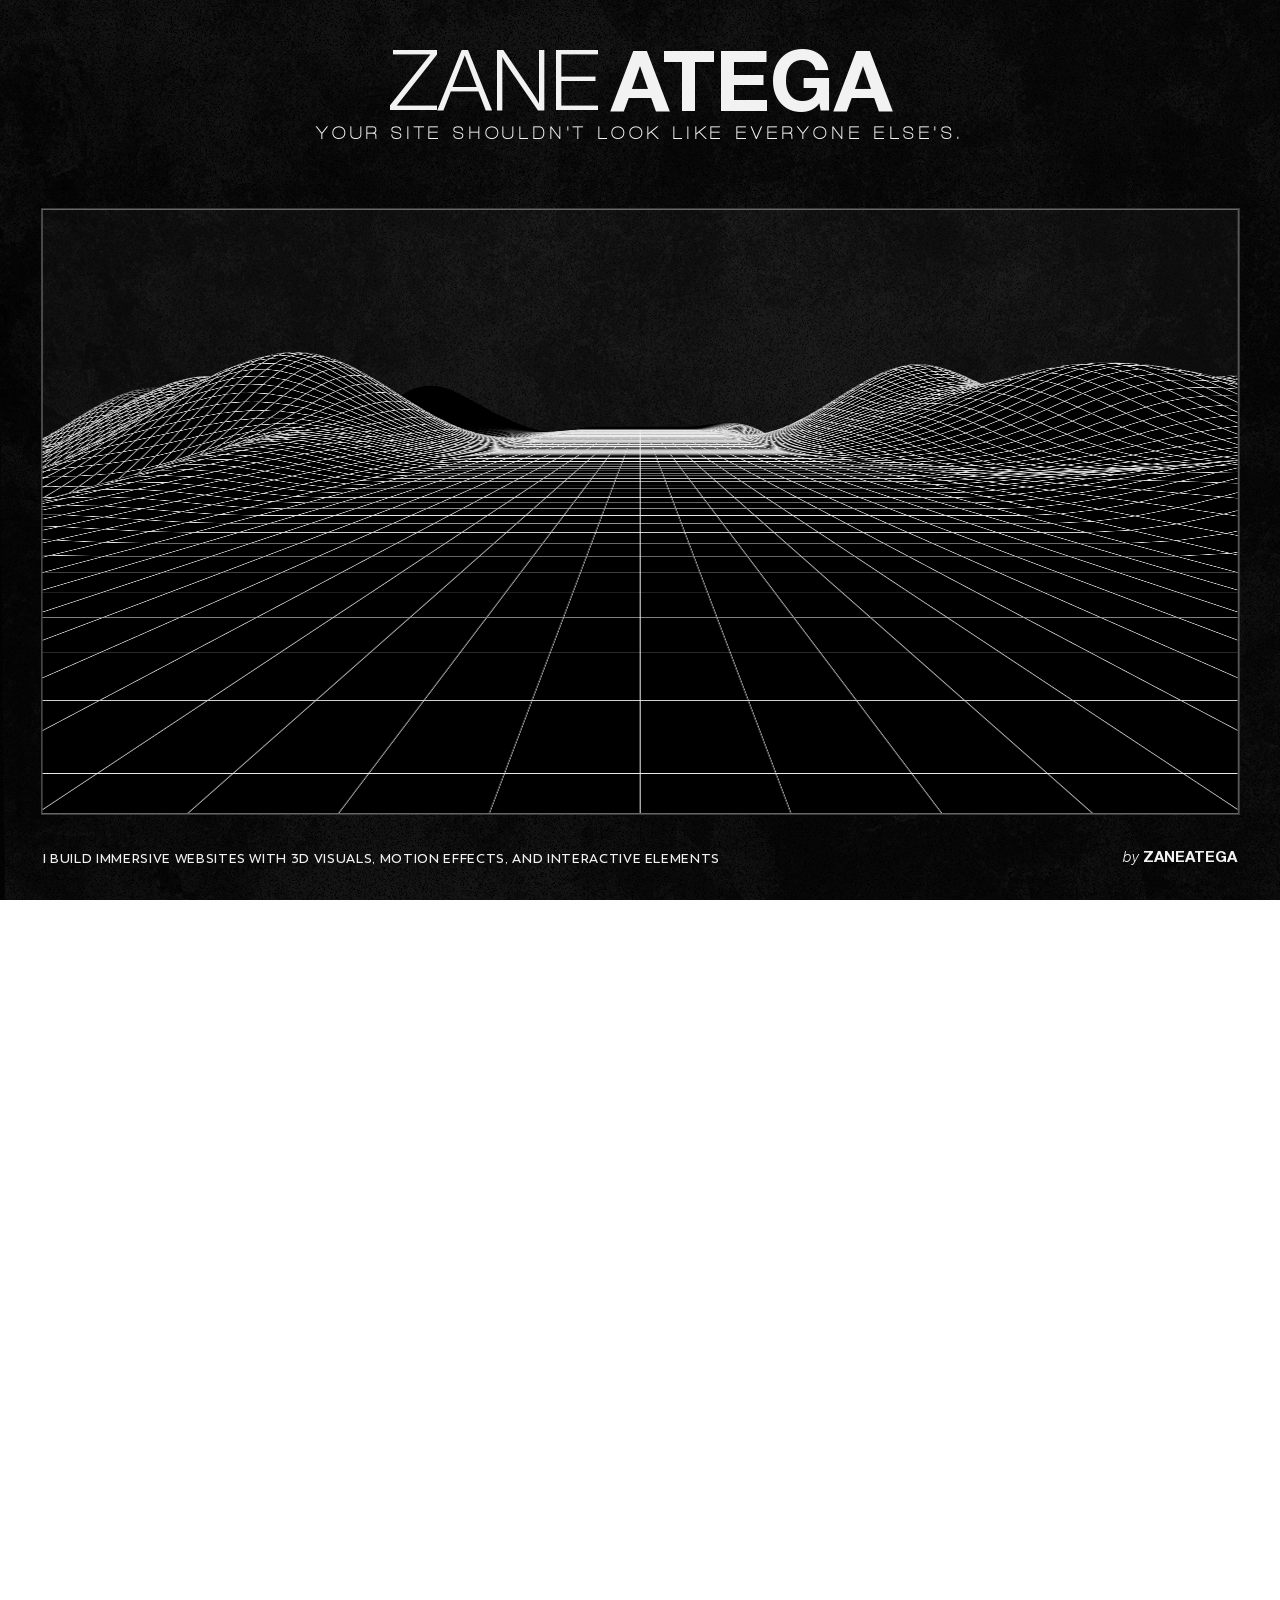
==== commit 0da370c1: "Your site shouldn’t look like everyone else’s." ====
--- a/index.html
+++ b/index.html
@@ -1 +1 @@
-<!doctypehtml><html lang=en><meta charset=utf-8><meta content="width=device-width,initial-scale=1,maximum-scale=1,user-scalable=no"name=viewport><script src="https://www.googletagmanager.com/gtag/js?id=G-XGSMH2L6N3"async></script><script>function gtag(){dataLayer.push(arguments)}window.dataLayer=window.dataLayer||[],gtag("js",new Date),gtag("config","G-XGSMH2L6N3")</script><meta content="Your site shouldn’t look like everyone else’s. I build immersive websites with 3D visuals, motion effects, and interactive elements."name=description><meta content=https://zaneatega.pages.dev/assets/Zane-Atega-Creative-Web-Designer-1.png property=og:image><meta content="Zane Atega - Creative Web Designer"property=og:title><meta content="Your site shouldn’t look like everyone else’s."property=og:description><meta content=https://zaneatega.pages.dev/ property=og:url><link href=css/style.min.css rel=preload as=style onload='this.rel="stylesheet"'><link href=assets/fonts/h1-1.woff2 rel=preload as=font type=font/woff2><link href=assets/fonts/h1-2.woff2 rel=preload as=font type=font/woff2><link href=assets/fonts/h2.woff2 rel=preload as=font type=font/woff2><link href=assets/bg.webp rel=preload as=image><link href=assets/fonts/website-info.woff2 rel=preload as=font type=font/woff2><link href=assets/fonts/by.woff2 rel=preload as=font type=font/woff2><link href=assets/noise.gif rel=preload as=image><noscript><link href=css/noscript.min.css rel=stylesheet></noscript><title>Zane Atega - Creative Web Designer</title><link href=assets/Zane-Atega-Square-Logo.png rel=icon type=image/x-icon><link href=https://zaneatega.pages.dev/ rel=canonical><body style=background:#000;margin:0;overflow:hidden;background-attachment:fixed;background-size:cover><noscript><h1><a><span class=zane>Zane</span><span class=zane-atega-space> </span><span class=atega>Atega</span></a></h1><p><span id=please>Please </span>enable JavaScript in your browser</p></noscript><div id=blocker style=background:#000;z-index:9003;width:100%;height:100%;position:fixed></div><div class="cursor hidden"id=cursor></div><header><div class=branding><h1><a rel=noopener target=_blank href="https://docs.google.com/forms/d/e/1FAIpQLSfyjOAuK-fHRh1qi88nNTBi-9mvMw9GamOQlZdd3IMuZt4uLQ/viewform?hl=en"><span class=zane>Zane</span><span class=zane-atega-space> </span><span class=atega>Atega</span><span class=himitsu>- Creative Web Designer</span></a></h1><p>Your site shouldn't look like everyone else's.</div></header><main class=projects-container><h2 class=himitsu>Portfolio</h2><ul class=projects><li class=project itemscope itemtype=https://schema.org/Article><h3 itemprop=headline>HonkaiHaven</h3><a class=project-media data-href="https://www.google.co.jp/search?q=honkaihaven.com"itemscope itemtype=https://schema.org/VideoObject rel=noopener target=_blank><meta content=HonkaiHaven itemprop=name><meta content=2025-11-28T21:59:06+08:00 itemprop=uploadDate><img alt itemprop=thumbnailUrl src=./assets/projects/HonkaiHaven.webp><video itemprop=contentUrl loop muted poster=./assets/projects/HonkaiHaven.webp preload=none src=./assets/projects/HonkaiHaven.mp4></video></a><p itemprop=articleBody>With over a million videos & photos across 250,000+ tags, HonkaiHaven turns your endless search into nonstop fun.<li class=project itemscope itemtype=https://schema.org/Article><h3 itemprop=headline>HonkaiHaven Videos</h3><a class=project-media data-href="https://www.google.co.jp/search?q=video.honkaihaven.com"itemscope itemtype=https://schema.org/VideoObject rel=noopener target=_blank><meta content="HonkaiHaven Videos"itemprop=name><meta content=2026-01-27T05:54:00+08:00 itemprop=uploadDate><img alt itemprop=thumbnailUrl src=./assets/projects/HonkaiHaven-Videos.webp><video itemprop=contentUrl loop muted poster=./assets/projects/HonkaiHaven-Videos.webp preload=none src=./assets/projects/HonkaiHaven-Videos.mp4></video></a><p itemprop=articleBody>Built separately from HonkaiHaven’s photo feed experience, HonkaiHaven Stream is a site focused entirely on videos.<li class=project itemscope itemtype=https://schema.org/Article><h3 itemprop=headline>HonkaiHaven Manga</h3><a class=project-media data-href="https://www.google.co.jp/search?q=manga.honkaihaven.com"itemscope itemtype=https://schema.org/VideoObject rel=noopener target=_blank><meta content="HonkaiHaven Manga"itemprop=name><meta content=2026-03-18T20:25:48+08:00 itemprop=uploadDate><img alt itemprop=thumbnailUrl src=./assets/projects/HonkaiHaven-Manga.webp><video itemprop=contentUrl loop muted poster=./assets/projects/HonkaiHaven-Manga.webp preload=none src=./assets/projects/HonkaiHaven-Manga.mp4></video></a><p itemprop=articleBody>Beyond its artwork and video platforms, HonkaiHaven also operates a dedicated site for reading manga online.<li class=project itemscope itemtype=https://schema.org/Article><h3 itemprop=headline>HonkaiHaven GIFs</h3><a class=project-media data-href="https://www.google.co.jp/search?q=gif.honkaihaven.com"itemscope itemtype=https://schema.org/VideoObject rel=noopener target=_blank><meta content="HonkaiHaven GIFs"itemprop=name><meta content=2026-03-31T14:24:36+08:00 itemprop=uploadDate><img alt=""itemprop=thumbnailUrl src=./assets/projects/HonkaiHaven-GIFs.webp><video itemprop=contentUrl loop muted poster=./assets/projects/HonkaiHaven-GIFs.webp preload=none src=./assets/projects/HonkaiHaven-GIFs.mp4></video></a><p itemprop=articleBody>If videos test your patience and pictures don't hold it, HonkaiHaven GIFs solves both problems at once.<li class=project itemscope itemtype=https://schema.org/Article><h3 itemprop=headline>Three.js & GLSL 3D Anime Shader by Zane Atega</h3><a rel=noopener target=_blank class=project-media data-href=http://zaneatega.github.io/Three-js-Anime-Shader itemscope itemtype=https://schema.org/VideoObject><meta content="Three.js & GLSL 3D Anime Shader"itemprop=name><meta content=2025-11-09T04:27:02+08:00 itemprop=uploadDate><img alt=""itemprop=thumbnailUrl src=./assets/projects/Three-js-GLSL-3D-Anime-Shader-by-Zane-Atega.webp><video itemprop=contentUrl loop muted poster=./assets/projects/Three-js-GLSL-3D-Anime-Shader-by-Zane-Atega.webp preload=none src=./assets/projects/Three-js-GLSL-3D-Anime-Shader-by-Zane-Atega.mp4></video></a><p itemprop=articleBody>Stylized 3D model rendering entirely in your browser with features like live camera input<li class=project itemscope itemtype=https://schema.org/Article><h3 itemprop=headline>Masahista by Zane Atega</h3><a rel=noopener target=_blank class=project-media data-href=https://web.archive.org/web/20260227155041/https://masahista.net/ itemscope itemtype=https://schema.org/VideoObject><meta content=Masahista.net itemprop=name><meta content=2026-01-05T22:05:11+08:00 itemprop=uploadDate><img alt="Masahista by Zane Atega"itemprop=thumbnailUrl src=./assets/projects/Masahista-by-Zane-Atega.webp><video itemprop=contentUrl loop muted poster=./assets/projects/Masahista-by-Zane-Atega.webp preload=none src=./assets/projects/Masahista-by-Zane-Atega.mp4></video></a><p itemprop=articleBody>Type "masahista" (Filipino for massage therapist) on Google—we're on top.<li class=project itemscope itemtype=https://schema.org/Article><h3 itemprop=headline>Masahista Ads Manager by Zane Atega</h3><a rel=noopener target=_blank class=project-media data-href=https://web.archive.org/web/20260227155041/https://masahista.net/ itemscope itemtype=https://schema.org/VideoObject><meta content="Masahista Ads Manager"itemprop=name><meta content=2025-12-21T01:28:07+08:00 itemprop=uploadDate><img alt="Masahista Ads Manager by Zane Atega"itemprop=thumbnailUrl src=./assets/projects/Masahista-Ads-Manager-by-Zane-Atega.webp><video itemprop=contentUrl loop muted poster=./assets/projects/Masahista-Ads-Manager-by-Zane-Atega.webp preload=none src=./assets/projects/Masahista-Ads-Manager-by-Zane-Atega.mp4></video></a><p itemprop=articleBody>Masahista's ad bidding system provides demographic targeting, budget control, and performance reports.<li class=project itemscope itemtype=https://schema.org/Article><h3 itemprop=headline>Voros Twins by Zane Atega</h3><a rel=noopener target=_blank class=project-media data-href=https://vorostwins.com itemscope itemtype=https://schema.org/VideoObject><meta content=VorosTwins.com itemprop=name><meta content=2025-10-30T19:57:07+08:00 itemprop=uploadDate><img alt="Voros Twins by Zane Atega"itemprop=thumbnailUrl src=./assets/projects/Voros-Twins-by-Zane-Atega.webp><video itemprop=contentUrl loop muted poster=./assets/projects/Voros-Twins-by-Zane-Atega.webp preload=auto src=./assets/projects/Voros-Twins-by-Zane-Atega.mp4></video></a><p itemprop=articleBody>The Voros Twins are Canadian-Hungarian twins, tag team pro wrestlers, TikTokers, and YouTubers<li class=project itemscope itemtype=https://schema.org/Article><h3 itemprop=headline>Renegade Racing and Performance</h3><div class=project-media itemscope itemtype=https://schema.org/ImageObject><img alt="Renegade Racing and Performance"itemprop=contentUrl src=./assets/projects/Renegade-Racing-and-Performance.webp></div><p itemprop=articleBody>Renegade Racing: Turn14 API integration & custom spreadsheet import to automate syncing of 10,000+ products<li class=project itemscope itemtype=https://schema.org/Article><h3 itemprop=headline>Pure Adrenaline Performance</h3><div class=project-media itemscope itemtype=https://schema.org/ImageObject><img alt="Pure Adrenaline Performance"itemprop=contentUrl src=./assets/projects/Pure-Adrenaline-Performance.webp></div><p itemprop=articleBody>Pure Adrenaline Performance: WheelPros API integration to automate syncing of 11,000+ products<li class=project itemscope itemtype=https://schema.org/Article><h3 itemprop=headline>Vision First Optical by Zane Atega</h3><a rel=noopener target=_blank class=project-media data-href=https://visionfirstoptical.com/ itemscope itemtype=https://schema.org/VideoObject><meta content="Vision First Optical"itemprop=name><meta content=2025-10-30T19:57:07+08:00 itemprop=uploadDate><img alt="Vision First Optical by Zane Atega"itemprop=thumbnailUrl src=./assets/projects/Vision-First-Optical-by-Zane-Atega.webp><video itemprop=contentUrl loop muted poster=./assets/projects/Vision-First-Optical-by-Zane-Atega.webp preload=none src=./assets/projects/Vision-First-Optical-by-Zane-Atega.mp4></video></a><p itemprop=articleBody>Serving 350,000+ patients across Metro Manila since 2006 with eye exams and high-quality eyewear.<li class=project itemscope itemtype=https://schema.org/Article><h3 itemprop=headline>Gyatify by Zane Atega</h3><div class=project-media itemscope itemtype=https://schema.org/VideoObject><meta content=Gyatify itemprop=name><meta content=2025-10-30T19:57:07+08:00 itemprop=uploadDate><img alt="Gyatify by Zane Atega"itemprop=thumbnailUrl src=./assets/projects/Gyatify-by-Zane-Atega.webp><video itemprop=contentUrl loop muted poster=./assets/projects/Gyatify-by-Zane-Atega.webp preload=none src=./assets/projects/Gyatify-by-Zane-Atega.mp4></video></div><p itemprop=articleBody>An AI web app that enhances curves, supported by ads, merch, and affiliate marketing.<li class=project itemscope itemtype=https://schema.org/Article><h3 itemprop=headline>ROS Books - Remote Office Solutions</h3><div class=project-media itemscope itemtype=https://schema.org/ImageObject><img alt="ROS Books - Remote Office Solutions"itemprop=contentUrl src=./assets/projects/ROS-Books-Remote-Office-Solutions.webp></div><p itemprop=articleBody>From financial statements to full reconciliations: accounting for corporate clients using the top ERP software.<li class=project itemscope itemtype=https://schema.org/Article><h3 itemprop=headline>Healthtech Marketing Solutions</h3><div class=project-media itemscope itemtype=https://schema.org/VideoObject><meta content="Healthtech Marketing Solutions"itemprop=name><meta content=2026-01-05T22:05:11+08:00 itemprop=uploadDate><img alt=""itemprop=thumbnailUrl src=./assets/projects/Healthtech-Marketing-Solutions.webp><video itemprop=contentUrl loop muted poster=./assets/projects/Healthtech-Marketing-Solutions.webp preload=none src=./assets/projects/Healthtech-Marketing-Solutions.mp4></video></div><p itemprop=articleBody>With 50+ years of combined expertise, Healthtech drives measurable growth for healthcare leaders worldwide.<li class=project itemscope itemtype=https://schema.org/Article><h3 itemprop=headline>Virtabs by Zane Atega</h3><a rel=noopener target=_blank class=project-media data-href=https://web.archive.org/web/20260701035418/https://virtabs.com/ itemscope itemtype=https://schema.org/VideoObject><meta content=Virtabs itemprop=name><meta content=2025-10-30T19:57:07+08:00 itemprop=uploadDate><img alt=""itemprop=thumbnailUrl src=./assets/projects/Virtabs-by-Zane-Atega.webp><video itemprop=contentUrl loop muted poster=./assets/projects/Virtabs-by-Zane-Atega.webp preload=none src=./assets/projects/Virtabs-by-Zane-Atega.mp4></video></a><p itemprop=articleBody>With 30+ years of combined experience, Virtabs delivers top virtual assistant services worldwide.<li class=project itemscope itemtype=https://schema.org/Article><h3 itemprop=headline>The Mentalist by Zane Atega</h3><a rel=noopener target=_blank class="project-media contain"data-href=https://thementalist.vercel.app itemscope itemtype=https://schema.org/VideoObject><meta content="The Mentalist"itemprop=name><meta content=2025-10-30T19:57:07+08:00 itemprop=uploadDate><img alt=""itemprop=thumbnailUrl src=./assets/projects/The-Mentalist-by-Zane-Atega.webp><video itemprop=contentUrl loop muted poster=./assets/projects/The-Mentalist-by-Zane-Atega.webp preload=none src=./assets/projects/The-Mentalist-by-Zane-Atega.mp4></video></a><p itemprop=articleBody>The Mentalist ran from 2008 until 2015, broadcasting 151 episodes over seven seasons.<li class=project itemscope itemtype=https://schema.org/Article><h3 itemprop=headline>MaximBady by Zane Atega</h3><a rel=noopener target=_blank class=project-media data-href=https://web.archive.org/web/20250522144008/https://maximbady.com/ itemscope itemtype=https://schema.org/VideoObject><meta content=MaximBady itemprop=name><meta content=2025-10-30T19:57:07+08:00 itemprop=uploadDate><img alt="MaximBady by Zane Atega"itemprop=thumbnailUrl src=./assets/projects/MaximBady-by-Zane-Atega.webp><video itemprop=contentUrl loop muted poster=./assets/projects/MaximBady-by-Zane-Atega.webp preload=none src=./assets/projects/MaximBady-by-Zane-Atega.mp4></video></a><p itemprop=articleBody>MaximBady's unique humor has earned him over 300M views and 15M followers.<li class=project itemscope itemtype=https://schema.org/Article><h3 itemprop=headline>AniAes by Zane Atega</h3><a rel=noopener target=_blank class=project-media data-href=https://web.archive.org/web/20260504132543/https://aniaes.com/ itemscope itemtype=https://schema.org/ImageObject><img alt="AniAes by Zane Atega"itemprop=contentUrl src=./assets/projects/AniAes-by-Zane-Atega.webp></a><p itemprop=articleBody>High-quality anime wear featuring original manga designs and 90s anime aesthetics.<li class=project id=contact><h2 class=himitsu>Get In Touch</h2><iframe frameborder=0 height=422 marginheight=0 marginwidth=0 src="https://docs.google.com/forms/d/e/1FAIpQLSfyjOAuK-fHRh1qi88nNTBi-9mvMw9GamOQlZdd3IMuZt4uLQ/viewform?embedded=true&hl=en#mG61Hd"title="Get In Touch"width=750></iframe><p itemprop=articleBody>I build immersive websites with 3D visuals, motion effects, and interactive elements.</ul></main><div class=spacer id=projects-spacer></div><footer class=website-info><p id=website-info><a rel=noopener target=_blank href="https://docs.google.com/forms/d/e/1FAIpQLSfyjOAuK-fHRh1qi88nNTBi-9mvMw9GamOQlZdd3IMuZt4uLQ/viewform?hl=en"><span class=orig>I build immersive websites with 3D visuals, motion effects, and interactive elements</span><span class=dup></span></a><p id=by-zane-atega><a rel=noopener target=_blank href="https://docs.google.com/forms/d/e/1FAIpQLSfyjOAuK-fHRh1qi88nNTBi-9mvMw9GamOQlZdd3IMuZt4uLQ/viewform?hl=en"><span id=by>by</span><span id=zaneatega>Zane<span class=himitsu> </span>Atega</span></a></footer><script src=js/index-Mrq62oCA.js type=module></script><script type=application/ld+json>{"@context":"https://schema.org/","@type":"WebPage","@id":"https://zaneatega.pages.dev/","url":"https://zaneatega.pages.dev/","name":"Zane Atega - Creative Web Designer","description":"Your site shouldn’t look like everyone else’s. I build immersive websites with 3D visuals, motion effects, and interactive elements.","relatedLink":["https://zaneatega.pages.dev/mobile","https://zaneatega.pages.dev/free-website-consultation","https://github.com/ZaneAtega/Three-js-Anime-Shader","https://crystalline.onrender.com"],"mainEntity":{"@type":"Service","name":"Zane Atega - Creative Web Designer","@id":"https://zaneatega.pages.dev/#service","url":"https://zaneatega.pages.dev/","description":"Your site shouldn’t look like everyone else’s. I build immersive websites with 3D visuals, motion effects, and interactive elements.","sameAs":["https://linkedin.com/in/zane-atega-2118ab261","https://www.upwork.com/freelancers/~01223b96fe1f1202a5"],"category":["15-1254.00","15-1255.00","27-1024.00","13-1161.01"],"serviceType":"Web Design","provider":{"@type":"Person","name":"Zane Atega","@id":"https://zaneatega.pages.dev/#person","sameAs":["https://x.com/ZaneAtega","https://www.facebook.com/bradley.atega"],"hasOccupation":{"@type":"Occupation","name":"Creative Web Designer","occupationalCategory":"15-1254.00","skills":["Full-stack web development","Linux system administration","Performance engineering","PHP","MySQL","Multi-layered Caching","NGINX","REST APIs","AJAX","S3-compatible object storage","Back-end web development","Three.js","OpenGL Shading Language","GLSL","HTML5 Canvas","Python","Artificial Intelligence","AI","LLM configuration","Model inference","Diffusers","FastAPI","Shell scripting","Bash","PowerShell","Landing pages","WordPress","WooCommerce","JavaScript ES6+","jQuery","Web scraping","Search Engine Optimization","SEO","Schema","Structured data","CSS","Front-end web development","UI/UX design","Web design","Responsive web design","Graphic design","Logo design","Adobe Photoshop","HTML"],"estimatedSalary":{"@type":"MonetaryAmountDistribution","name":"Hourly Rate","duration":"PT1H","currency":"USD","median":39.99}},"jobTitle":"Creative Web Designer"},"providerMobility":"dynamic","logo":"https://crystalline.onrender.com/assets/Zane-Atega-Creative-Web-Designer.png","availableChannel":{"@type":"ServiceChannel","serviceUrl":"https://zaneatega.pages.dev/","providesService":{"@id":"https://zaneatega.pages.dev/#service"}},"hasOfferCatalog":{"@type":"OfferCatalog","name":"Web Development","itemListElement":[{"@type":"Offer","itemOffered":{"@type":"Service","name":"Free Website Consultation"},"price":"0.00","priceCurrency":"USD"},{"@type":"Offer","availability":"https://schema.org/OnlineOnly","itemOffered":{"@type":"Product","name":"Web Hosting","image":"https://zaneatega.pages.dev/assets/Zane-Atega-Creative-Web-Designer.png","description":"100GB SSD Storage, Unlimited Free SSL, Unlimited Bandwidth, Free Email (up to 100 email addresses), Free Domain","offers":{"@type":"Offer","availability":"https://schema.org/OnlineOnly","price":"39.99","priceCurrency":"USD"}}},{"@type":"Offer","itemOffered":{"@type":"Service","name":"Graphic Design"},"category":"13-1161.01"},{"@type":"OfferCatalog","name":"Landing Page Development","itemListElement":[{"@type":"Offer","availability":"https://schema.org/OnlineOnly","itemOffered":{"@type":"Product","name":"Standard Home Page","image":"https://zaneatega.pages.dev/assets/Zane-Atega-Creative-Web-Designer.png","description":"Responsiveness across all devices, Simple transitions, Non-3D interactivity","offers":{"@type":"Offer","availability":"https://schema.org/OnlineOnly","price":"39.99","priceCurrency":"USD"}}},{"@type":"Offer","availability":"https://schema.org/OnlineOnly","itemOffered":{"@type":"Product","name":"Premium Landing Page","image":"https://zaneatega.pages.dev/assets/Zane-Atega-Creative-Web-Designer.png","description":"Responsiveness across all devices, Dynamic, animated transitions, 3D interactivity","offers":{"@type":"Offer","availability":"https://schema.org/OnlineOnly","price":"39.99","priceCurrency":"USD"}}}]},{"@type":"Offer","itemOffered":{"@type":"Service","name":"Back-end Web Development"}},{"@type":"OfferCatalog","name":"SEO","itemListElement":[{"@type":"Offer","itemOffered":{"@type":"Service","name":"Basic SEO","description":"I will set up your business and website on essential Google tools for online presence and performance metrics, along with other major search engines."}},{"@type":"Offer","itemOffered":{"@type":"Service","name":"Advanced SEO","description":"Hand-coded structured data for every type of web page on your website, adhering to Schema.org guidelines."}}]},{"@type":"Offer","itemOffered":{"@type":"Service","name":"Website Maintenance"}}]},"hoursAvailable":{"@type":"OpeningHoursSpecification","dayOfWeek":["https://schema.org/Monday","https://schema.org/Tuesday","https://schema.org/Wednesday","https://schema.org/Thursday","https://schema.org/Friday","https://schema.org/Saturday","https://schema.org/Sunday"],"closes":"23:59:59","opens":"00:00:00"},"isRelatedTo":{"@type":"Service","name":"Free Website Consultation","url":"https://zaneatega.pages.dev/free-website-consultation","description":"Take your business online affordably. Not sure how to leverage the digital landscape to achieve your business goals? Talk to our experts today for free.","sameAs":"https://calendly.com/zaneatega/free-website-consultation","category":["15-1254","15-1255.00","27-1024.00","13-1161.01"]},"brand":[{"@type":"Organization","@id":"https://vorostwins.com/#organization","url":"https://vorostwins.com","name":"Voros Twins"},{"@type":"Organization","@id":"https://mrekk.com/#organization","url":"https://mrekk.com","name":"mrekk"},{"@type":"Organization","@id":"https://maximbady.com/#organization","url":"https://maximbady.com","sameAs":"https://web.archive.org/web/20250522144008/https://maximbady.com/","name":"MaximBady"},{"@type":"Organization","@id":"https://thementalist.vercel.app/#organization","url":"https://thementalist.onrender.com","name":"The Mentalist"},{"@type":"Organization","@id":"https://masahista.net/#organization","url":"https://masahista.net","sameAs":"https://web.archive.org/web/20260227155041/https://masahista.net/","name":"Masahista"},{"@type":"Organization","@id":"https://honkaihaven.com/#organization","url":"https://honkaihaven.com","name":"HonkaiHaven"},{"@type":"Organization","@id":"https://visionfirstoptical.com/#organization","url":"https://visionfirstoptical.com","name":"Vision First Optical"},{"@type":"Organization","@id":"https://asksam.com.au/#organization","url":"https://asksam.com.au/","name":"Ask Sam"},{"@type":"Organization","@id":"https://virtabs.com/#organization","url":"https://virtabs.com","sameAs":"https://web.archive.org/web/20260701035418/https://virtabs.com/","name":"Virtabs"},{"@type":"Organization","@id":"https://shoprenegade.com/#organization","url":"https://shoprenegade.com","name":"Renegade Racing and Performance"},{"@type":"Organization","@id":"https://pureadrenalineperformance.com/#organization","url":"https://pureadrenalineperformance.com","name":"Pure Adrenaline Performance"},{"@type":"Organization","@id":"https://www.techstore.net.pk/#organization","url":"https://www.techstore.net.pk","name":"Tech Store"},{"@type":"Organization","@id":"https://aniaes.com/#organization","url":"https://aniaes.com","sameAs":"https://web.archive.org/web/20260504132543/https://aniaes.com/","name":"AniAes"}],"serviceOutput":{"@type":"WebSite","name":"Website"},"image":"https://zaneatega.pages.dev/assets/Zane-Atega-Creative-Web-Designer.png"},"potentialAction":[{"@type":"ScheduleAction","object":{"@type":"Service","name":"Free Website Consultation","url":"https://zaneatega.pages.dev/free-website-consultation","sameAs":"https://calendly.com/zaneatega/free-website-consultation","category":["15-1254","15-1255.00","27-1024.00","13-1161.01"]},"participant":{"@id":"https://zaneatega.pages.dev/#person"}},{"@type":"CommunicateAction","recipient":{"@id":"https://zaneatega.pages.dev/#person"},"about":"Request for quotation"},{"@type":"QuoteAction","agent":{"@id":"https://zaneatega.pages.dev/#person"},"object":{"@id":"https://zaneatega.pages.dev/#service"}}]}</script>+<!doctypehtml><html lang=en><meta charset=utf-8><meta content="width=device-width,initial-scale=1,maximum-scale=1,user-scalable=no"name=viewport><script src="https://www.googletagmanager.com/gtag/js?id=G-XGSMH2L6N3"async></script><script>function gtag(){dataLayer.push(arguments)}window.dataLayer=window.dataLayer||[],gtag("js",new Date),gtag("config","G-XGSMH2L6N3")</script><meta content="Your site shouldn’t look like everyone else’s. I build immersive websites with 3D visuals, motion effects, and interactive elements."name=description><meta content=https://zaneatega.pages.dev/assets/Zane-Atega-Creative-Web-Designer-1.png property=og:image><meta content="Zane Atega - Creative Web Designer"property=og:title><meta content="Your site shouldn’t look like everyone else’s."property=og:description><meta content=https://zaneatega.pages.dev/ property=og:url><link href=css/style.min.css rel=preload as=style onload='this.rel="stylesheet"'><link href=assets/fonts/h1-1.woff2 rel=preload as=font type=font/woff2><link href=assets/fonts/h1-2.woff2 rel=preload as=font type=font/woff2><link href=assets/fonts/h2.woff2 rel=preload as=font type=font/woff2><link href=assets/bg.webp rel=preload as=image><link href=assets/fonts/website-info.woff2 rel=preload as=font type=font/woff2><link href=assets/fonts/by.woff2 rel=preload as=font type=font/woff2><link href=assets/noise.gif rel=preload as=image><noscript><link href=css/noscript.min.css rel=stylesheet></noscript><title>Zane Atega - Creative Web Designer</title><link href=assets/Zane-Atega-Square-Logo.png rel=icon type=image/x-icon><link href=https://zaneatega.pages.dev/ rel=canonical><body style=background:#000;margin:0;overflow:hidden;background-attachment:fixed;background-size:cover><noscript><h1><a><span class=zane>Zane</span><span class=zane-atega-space> </span><span class=atega>Atega</span></a></h1><p><span id=please>Please </span>enable JavaScript in your browser</p></noscript><div id=blocker style=background:#000;z-index:9003;width:100%;height:100%;position:fixed></div><div class="cursor hidden"id=cursor></div><header><div class=branding><h1><a rel=noopener target=_blank href="https://docs.google.com/forms/d/e/1FAIpQLSfyjOAuK-fHRh1qi88nNTBi-9mvMw9GamOQlZdd3IMuZt4uLQ/viewform?hl=en"><span class=zane>Zane</span><span class=zane-atega-space> </span><span class=atega>Atega</span><span class=himitsu>- Creative Web Designer</span></a></h1><p>Your site shouldn't look like everyone else's.</div></header><main class=projects-container><h2 class=himitsu>Portfolio</h2><ul class=projects><li class=project itemscope itemtype=https://schema.org/Article><h3 itemprop=headline>HonkaiHaven</h3><a class=project-media data-href="https://www.google.co.jp/search?q=honkaihaven.com"itemscope itemtype=https://schema.org/VideoObject rel=noopener target=_blank><meta content=HonkaiHaven itemprop=name><meta content=2025-11-28T21:59:06+08:00 itemprop=uploadDate><img alt itemprop=thumbnailUrl src=./assets/projects/HonkaiHaven.webp><video itemprop=contentUrl loop muted poster=./assets/projects/HonkaiHaven.webp preload=none src=./assets/projects/HonkaiHaven.mp4></video></a><p itemprop=articleBody>With over a million videos & photos across 250,000+ tags, HonkaiHaven turns your endless search into nonstop fun.<li class=project itemscope itemtype=https://schema.org/Article><h3 itemprop=headline>HonkaiHaven Videos</h3><a class=project-media data-href="https://www.google.co.jp/search?q=video.honkaihaven.com"itemscope itemtype=https://schema.org/VideoObject rel=noopener target=_blank><meta content="HonkaiHaven Videos"itemprop=name><meta content=2026-01-27T05:54:00+08:00 itemprop=uploadDate><img alt itemprop=thumbnailUrl src=./assets/projects/HonkaiHaven-Videos.webp><video itemprop=contentUrl loop muted poster=./assets/projects/HonkaiHaven-Videos.webp preload=none src=./assets/projects/HonkaiHaven-Videos.mp4></video></a><p itemprop=articleBody>Built separately from HonkaiHaven’s photo feed experience, HonkaiHaven Stream is a site focused entirely on videos.<li class=project itemscope itemtype=https://schema.org/Article><h3 itemprop=headline>HonkaiHaven Manga</h3><a class=project-media data-href="https://www.google.co.jp/search?q=manga.honkaihaven.com"itemscope itemtype=https://schema.org/VideoObject rel=noopener target=_blank><meta content="HonkaiHaven Manga"itemprop=name><meta content=2026-03-18T20:25:48+08:00 itemprop=uploadDate><img alt itemprop=thumbnailUrl src=./assets/projects/HonkaiHaven-Manga.webp><video itemprop=contentUrl loop muted poster=./assets/projects/HonkaiHaven-Manga.webp preload=none src=./assets/projects/HonkaiHaven-Manga.mp4></video></a><p itemprop=articleBody>Beyond its artwork and video platforms, HonkaiHaven also operates a dedicated site for reading manga online.<li class=project itemscope itemtype=https://schema.org/Article><h3 itemprop=headline>HonkaiHaven GIFs</h3><a class=project-media data-href="https://www.google.co.jp/search?q=gif.honkaihaven.com"itemscope itemtype=https://schema.org/VideoObject rel=noopener target=_blank><meta content="HonkaiHaven GIFs"itemprop=name><meta content=2026-03-31T14:24:36+08:00 itemprop=uploadDate><img alt=""itemprop=thumbnailUrl src=./assets/projects/HonkaiHaven-GIFs.webp><video itemprop=contentUrl loop muted poster=./assets/projects/HonkaiHaven-GIFs.webp preload=none src=./assets/projects/HonkaiHaven-GIFs.mp4></video></a><p itemprop=articleBody>If videos test your patience and pictures don't hold it, HonkaiHaven GIFs solves both problems at once.<li class=project itemscope itemtype=https://schema.org/Article><h3 itemprop=headline>Three.js & GLSL 3D Anime Shader by Zane Atega</h3><a rel=noopener target=_blank class=project-media data-href=http://zaneatega.github.io/Three-js-Anime-Shader itemscope itemtype=https://schema.org/VideoObject><meta content="Three.js & GLSL 3D Anime Shader"itemprop=name><meta content=2025-11-09T04:27:02+08:00 itemprop=uploadDate><img alt=""itemprop=thumbnailUrl src=./assets/projects/Three-js-GLSL-3D-Anime-Shader-by-Zane-Atega.webp><video itemprop=contentUrl loop muted poster=./assets/projects/Three-js-GLSL-3D-Anime-Shader-by-Zane-Atega.webp preload=none src=./assets/projects/Three-js-GLSL-3D-Anime-Shader-by-Zane-Atega.mp4></video></a><p itemprop=articleBody>Stylized 3D model rendering entirely in your browser with features like live camera input<li class=project itemscope itemtype=https://schema.org/Article><h3 itemprop=headline>Masahista by Zane Atega</h3><a rel=noopener target=_blank class=project-media data-href=https://web.archive.org/web/20260227155041/https://masahista.net/ itemscope itemtype=https://schema.org/VideoObject><meta content=Masahista.net itemprop=name><meta content=2026-01-05T22:05:11+08:00 itemprop=uploadDate><img alt="Masahista by Zane Atega"itemprop=thumbnailUrl src=./assets/projects/Masahista-by-Zane-Atega.webp><video itemprop=contentUrl loop muted poster=./assets/projects/Masahista-by-Zane-Atega.webp preload=none src=./assets/projects/Masahista-by-Zane-Atega.mp4></video></a><p itemprop=articleBody>Type "masahista" (Filipino for massage therapist) on Google—we're on top.<li class=project itemscope itemtype=https://schema.org/Article><h3 itemprop=headline>Masahista Ads Manager by Zane Atega</h3><a rel=noopener target=_blank class=project-media data-href=https://web.archive.org/web/20260227155041/https://masahista.net/ itemscope itemtype=https://schema.org/VideoObject><meta content="Masahista Ads Manager"itemprop=name><meta content=2025-12-21T01:28:07+08:00 itemprop=uploadDate><img alt="Masahista Ads Manager by Zane Atega"itemprop=thumbnailUrl src=./assets/projects/Masahista-Ads-Manager-by-Zane-Atega.webp><video itemprop=contentUrl loop muted poster=./assets/projects/Masahista-Ads-Manager-by-Zane-Atega.webp preload=none src=./assets/projects/Masahista-Ads-Manager-by-Zane-Atega.mp4></video></a><p itemprop=articleBody>Masahista's ad bidding system provides demographic targeting, budget control, and performance reports.<li class=project itemscope itemtype=https://schema.org/Article><h3 itemprop=headline>Voros Twins by Zane Atega</h3><a rel=noopener target=_blank class=project-media data-href=https://web.archive.org/web/20261027043324/https://vorostwins.com/ itemscope itemtype=https://schema.org/VideoObject><meta content=VorosTwins.com itemprop=name><meta content=2025-10-30T19:57:07+08:00 itemprop=uploadDate><img alt="Voros Twins by Zane Atega"itemprop=thumbnailUrl src=./assets/projects/Voros-Twins-by-Zane-Atega.webp><video itemprop=contentUrl loop muted poster=./assets/projects/Voros-Twins-by-Zane-Atega.webp preload=auto src=./assets/projects/Voros-Twins-by-Zane-Atega.mp4></video></a><p itemprop=articleBody>The Voros Twins are Canadian-Hungarian twins, tag team pro wrestlers, TikTokers, and YouTubers<li class=project itemscope itemtype=https://schema.org/Article><h3 itemprop=headline>Renegade Racing and Performance</h3><div class=project-media itemscope itemtype=https://schema.org/ImageObject><img alt="Renegade Racing and Performance"itemprop=contentUrl src=./assets/projects/Renegade-Racing-and-Performance.webp></div><p itemprop=articleBody>Renegade Racing: Turn14 API integration & custom spreadsheet import to automate syncing of 10,000+ products<li class=project itemscope itemtype=https://schema.org/Article><h3 itemprop=headline>Pure Adrenaline Performance</h3><div class=project-media itemscope itemtype=https://schema.org/ImageObject><img alt="Pure Adrenaline Performance"itemprop=contentUrl src=./assets/projects/Pure-Adrenaline-Performance.webp></div><p itemprop=articleBody>Pure Adrenaline Performance: WheelPros API integration to automate syncing of 11,000+ products<li class=project itemscope itemtype=https://schema.org/Article><h3 itemprop=headline>Vision First Optical by Zane Atega</h3><a rel=noopener target=_blank class=project-media data-href=https://visionfirstoptical.com/ itemscope itemtype=https://schema.org/VideoObject><meta content="Vision First Optical"itemprop=name><meta content=2025-10-30T19:57:07+08:00 itemprop=uploadDate><img alt="Vision First Optical by Zane Atega"itemprop=thumbnailUrl src=./assets/projects/Vision-First-Optical-by-Zane-Atega.webp><video itemprop=contentUrl loop muted poster=./assets/projects/Vision-First-Optical-by-Zane-Atega.webp preload=none src=./assets/projects/Vision-First-Optical-by-Zane-Atega.mp4></video></a><p itemprop=articleBody>Serving 350,000+ patients across Metro Manila since 2006 with eye exams and high-quality eyewear.<li class=project itemscope itemtype=https://schema.org/Article><h3 itemprop=headline>Gyatify by Zane Atega</h3><div class=project-media itemscope itemtype=https://schema.org/VideoObject><meta content=Gyatify itemprop=name><meta content=2025-10-30T19:57:07+08:00 itemprop=uploadDate><img alt="Gyatify by Zane Atega"itemprop=thumbnailUrl src=./assets/projects/Gyatify-by-Zane-Atega.webp><video itemprop=contentUrl loop muted poster=./assets/projects/Gyatify-by-Zane-Atega.webp preload=none src=./assets/projects/Gyatify-by-Zane-Atega.mp4></video></div><p itemprop=articleBody>An AI web app that enhances curves, supported by ads, merch, and affiliate marketing.<li class=project itemscope itemtype=https://schema.org/Article><h3 itemprop=headline>ROS Books - Remote Office Solutions</h3><div class=project-media itemscope itemtype=https://schema.org/ImageObject><img alt="ROS Books - Remote Office Solutions"itemprop=contentUrl src=./assets/projects/ROS-Books-Remote-Office-Solutions.webp></div><p itemprop=articleBody>From financial statements to full reconciliations: accounting for corporate clients using the top ERP software.<li class=project itemscope itemtype=https://schema.org/Article><h3 itemprop=headline>Healthtech Marketing Solutions</h3><div class=project-media itemscope itemtype=https://schema.org/VideoObject><meta content="Healthtech Marketing Solutions"itemprop=name><meta content=2026-01-05T22:05:11+08:00 itemprop=uploadDate><img alt=""itemprop=thumbnailUrl src=./assets/projects/Healthtech-Marketing-Solutions.webp><video itemprop=contentUrl loop muted poster=./assets/projects/Healthtech-Marketing-Solutions.webp preload=none src=./assets/projects/Healthtech-Marketing-Solutions.mp4></video></div><p itemprop=articleBody>With 50+ years of combined expertise, Healthtech drives measurable growth for healthcare leaders worldwide.<li class=project itemscope itemtype=https://schema.org/Article><h3 itemprop=headline>Virtabs by Zane Atega</h3><a rel=noopener target=_blank class=project-media data-href=https://web.archive.org/web/20260701035418/https://virtabs.com/ itemscope itemtype=https://schema.org/VideoObject><meta content=Virtabs itemprop=name><meta content=2025-10-30T19:57:07+08:00 itemprop=uploadDate><img alt=""itemprop=thumbnailUrl src=./assets/projects/Virtabs-by-Zane-Atega.webp><video itemprop=contentUrl loop muted poster=./assets/projects/Virtabs-by-Zane-Atega.webp preload=none src=./assets/projects/Virtabs-by-Zane-Atega.mp4></video></a><p itemprop=articleBody>With 30+ years of combined experience, Virtabs delivers top virtual assistant services worldwide.<li class=project itemscope itemtype=https://schema.org/Article><h3 itemprop=headline>The Mentalist by Zane Atega</h3><a rel=noopener target=_blank class="project-media contain"data-href=https://thementalist.vercel.app itemscope itemtype=https://schema.org/VideoObject><meta content="The Mentalist"itemprop=name><meta content=2025-10-30T19:57:07+08:00 itemprop=uploadDate><img alt=""itemprop=thumbnailUrl src=./assets/projects/The-Mentalist-by-Zane-Atega.webp><video itemprop=contentUrl loop muted poster=./assets/projects/The-Mentalist-by-Zane-Atega.webp preload=none src=./assets/projects/The-Mentalist-by-Zane-Atega.mp4></video></a><p itemprop=articleBody>The Mentalist ran from 2008 until 2015, broadcasting 151 episodes over seven seasons.<li class=project itemscope itemtype=https://schema.org/Article><h3 itemprop=headline>MaximBady by Zane Atega</h3><a rel=noopener target=_blank class=project-media data-href=https://web.archive.org/web/20250522144008/https://maximbady.com/ itemscope itemtype=https://schema.org/VideoObject><meta content=MaximBady itemprop=name><meta content=2025-10-30T19:57:07+08:00 itemprop=uploadDate><img alt="MaximBady by Zane Atega"itemprop=thumbnailUrl src=./assets/projects/MaximBady-by-Zane-Atega.webp><video itemprop=contentUrl loop muted poster=./assets/projects/MaximBady-by-Zane-Atega.webp preload=none src=./assets/projects/MaximBady-by-Zane-Atega.mp4></video></a><p itemprop=articleBody>MaximBady's unique humor has earned him over 300M views and 15M followers.<li class=project itemscope itemtype=https://schema.org/Article><h3 itemprop=headline>AniAes by Zane Atega</h3><a rel=noopener target=_blank class=project-media data-href=https://web.archive.org/web/20260504132543/https://aniaes.com/ itemscope itemtype=https://schema.org/ImageObject><img alt="AniAes by Zane Atega"itemprop=contentUrl src=./assets/projects/AniAes-by-Zane-Atega.webp></a><p itemprop=articleBody>High-quality anime wear featuring original manga designs and 90s anime aesthetics.<li class=project id=contact><h2 class=himitsu>Get In Touch</h2><iframe frameborder=0 height=422 marginheight=0 marginwidth=0 src="https://docs.google.com/forms/d/e/1FAIpQLSfyjOAuK-fHRh1qi88nNTBi-9mvMw9GamOQlZdd3IMuZt4uLQ/viewform?embedded=true&hl=en#mG61Hd"title="Get In Touch"width=750></iframe><p itemprop=articleBody>I build immersive websites with 3D visuals, motion effects, and interactive elements.</ul></main><div class=spacer id=projects-spacer></div><footer class=website-info><p id=website-info><a rel=noopener target=_blank href="https://docs.google.com/forms/d/e/1FAIpQLSfyjOAuK-fHRh1qi88nNTBi-9mvMw9GamOQlZdd3IMuZt4uLQ/viewform?hl=en"><span class=orig>I build immersive websites with 3D visuals, motion effects, and interactive elements</span><span class=dup></span></a><p id=by-zane-atega><a rel=noopener target=_blank href="https://docs.google.com/forms/d/e/1FAIpQLSfyjOAuK-fHRh1qi88nNTBi-9mvMw9GamOQlZdd3IMuZt4uLQ/viewform?hl=en"><span id=by>by</span><span id=zaneatega>Zane<span class=himitsu> </span>Atega</span></a></footer><script src=js/index-Mrq62oCA.js type=module></script><script type=application/ld+json>{"@context":"https://schema.org/","@type":"WebPage","@id":"https://zaneatega.pages.dev/","url":"https://zaneatega.pages.dev/","name":"Zane Atega - Creative Web Designer","description":"Your site shouldn’t look like everyone else’s. I build immersive websites with 3D visuals, motion effects, and interactive elements.","relatedLink":["https://zaneatega.pages.dev/mobile","https://zaneatega.pages.dev/free-website-consultation","https://github.com/ZaneAtega/Three-js-Anime-Shader","https://crystalline.onrender.com"],"mainEntity":{"@type":"Service","name":"Zane Atega - Creative Web Designer","@id":"https://zaneatega.pages.dev/#service","url":"https://zaneatega.pages.dev/","description":"Your site shouldn’t look like everyone else’s. I build immersive websites with 3D visuals, motion effects, and interactive elements.","sameAs":["https://linkedin.com/in/zane-atega-2118ab261","https://www.upwork.com/freelancers/~01223b96fe1f1202a5"],"category":["15-1254.00","15-1255.00","27-1024.00","13-1161.01"],"serviceType":"Web Design","provider":{"@type":"Person","name":"Zane Atega","@id":"https://zaneatega.pages.dev/#person","sameAs":["https://x.com/ZaneAtega","https://www.facebook.com/bradley.atega"],"hasOccupation":{"@type":"Occupation","name":"Creative Web Designer","occupationalCategory":"15-1254.00","skills":["Full-stack web development","Linux system administration","Performance engineering","PHP","MySQL","Multi-layered Caching","NGINX","REST APIs","AJAX","S3-compatible object storage","Back-end web development","Three.js","OpenGL Shading Language","GLSL","HTML5 Canvas","Python","Artificial Intelligence","AI","LLM configuration","Model inference","Diffusers","FastAPI","Shell scripting","Bash","PowerShell","Landing pages","WordPress","WooCommerce","JavaScript ES6+","jQuery","Web scraping","Search Engine Optimization","SEO","Schema","Structured data","CSS","Front-end web development","UI/UX design","Web design","Responsive web design","Graphic design","Logo design","Adobe Photoshop","HTML"],"estimatedSalary":{"@type":"MonetaryAmountDistribution","name":"Hourly Rate","duration":"PT1H","currency":"USD","median":39.99}},"jobTitle":"Creative Web Designer"},"providerMobility":"dynamic","logo":"https://crystalline.onrender.com/assets/Zane-Atega-Creative-Web-Designer.png","availableChannel":{"@type":"ServiceChannel","serviceUrl":"https://zaneatega.pages.dev/","providesService":{"@id":"https://zaneatega.pages.dev/#service"}},"hasOfferCatalog":{"@type":"OfferCatalog","name":"Web Development","itemListElement":[{"@type":"Offer","itemOffered":{"@type":"Service","name":"Free Website Consultation"},"price":"0.00","priceCurrency":"USD"},{"@type":"Offer","availability":"https://schema.org/OnlineOnly","itemOffered":{"@type":"Product","name":"Web Hosting","image":"https://zaneatega.pages.dev/assets/Zane-Atega-Creative-Web-Designer.png","description":"100GB SSD Storage, Unlimited Free SSL, Unlimited Bandwidth, Free Email (up to 100 email addresses), Free Domain","offers":{"@type":"Offer","availability":"https://schema.org/OnlineOnly","price":"39.99","priceCurrency":"USD"}}},{"@type":"Offer","itemOffered":{"@type":"Service","name":"Graphic Design"},"category":"13-1161.01"},{"@type":"OfferCatalog","name":"Landing Page Development","itemListElement":[{"@type":"Offer","availability":"https://schema.org/OnlineOnly","itemOffered":{"@type":"Product","name":"Standard Home Page","image":"https://zaneatega.pages.dev/assets/Zane-Atega-Creative-Web-Designer.png","description":"Responsiveness across all devices, Simple transitions, Non-3D interactivity","offers":{"@type":"Offer","availability":"https://schema.org/OnlineOnly","price":"39.99","priceCurrency":"USD"}}},{"@type":"Offer","availability":"https://schema.org/OnlineOnly","itemOffered":{"@type":"Product","name":"Premium Landing Page","image":"https://zaneatega.pages.dev/assets/Zane-Atega-Creative-Web-Designer.png","description":"Responsiveness across all devices, Dynamic, animated transitions, 3D interactivity","offers":{"@type":"Offer","availability":"https://schema.org/OnlineOnly","price":"39.99","priceCurrency":"USD"}}}]},{"@type":"Offer","itemOffered":{"@type":"Service","name":"Back-end Web Development"}},{"@type":"OfferCatalog","name":"SEO","itemListElement":[{"@type":"Offer","itemOffered":{"@type":"Service","name":"Basic SEO","description":"I will set up your business and website on essential Google tools for online presence and performance metrics, along with other major search engines."}},{"@type":"Offer","itemOffered":{"@type":"Service","name":"Advanced SEO","description":"Hand-coded structured data for every type of web page on your website, adhering to Schema.org guidelines."}}]},{"@type":"Offer","itemOffered":{"@type":"Service","name":"Website Maintenance"}}]},"hoursAvailable":{"@type":"OpeningHoursSpecification","dayOfWeek":["https://schema.org/Monday","https://schema.org/Tuesday","https://schema.org/Wednesday","https://schema.org/Thursday","https://schema.org/Friday","https://schema.org/Saturday","https://schema.org/Sunday"],"closes":"23:59:59","opens":"00:00:00"},"isRelatedTo":{"@type":"Service","name":"Free Website Consultation","url":"https://zaneatega.pages.dev/free-website-consultation","description":"Take your business online affordably. Not sure how to leverage the digital landscape to achieve your business goals? Talk to our experts today for free.","sameAs":"https://calendly.com/zaneatega/free-website-consultation","category":["15-1254","15-1255.00","27-1024.00","13-1161.01"]},"brand":[{"@type":"Organization","@id":"https://vorostwins.com/#organization","url":"https://vorostwins.com","sameAs":"https://web.archive.org/web/20261027043324/https://vorostwins.com/","name":"Voros Twins"},{"@type":"Organization","@id":"https://mrekk.com/#organization","url":"https://mrekk.com","name":"mrekk"},{"@type":"Organization","@id":"https://maximbady.com/#organization","url":"https://maximbady.com","sameAs":"https://web.archive.org/web/20250522144008/https://maximbady.com/","name":"MaximBady"},{"@type":"Organization","@id":"https://thementalist.vercel.app/#organization","url":"https://thementalist.onrender.com","name":"The Mentalist"},{"@type":"Organization","@id":"https://masahista.net/#organization","url":"https://masahista.net","sameAs":"https://web.archive.org/web/20260227155041/https://masahista.net/","name":"Masahista"},{"@type":"Organization","@id":"https://honkaihaven.com/#organization","url":"https://honkaihaven.com","name":"HonkaiHaven"},{"@type":"Organization","@id":"https://visionfirstoptical.com/#organization","url":"https://visionfirstoptical.com","name":"Vision First Optical"},{"@type":"Organization","@id":"https://asksam.com.au/#organization","url":"https://asksam.com.au/","name":"Ask Sam"},{"@type":"Organization","@id":"https://virtabs.com/#organization","url":"https://virtabs.com","sameAs":"https://web.archive.org/web/20260701035418/https://virtabs.com/","name":"Virtabs"},{"@type":"Organization","@id":"https://shoprenegade.com/#organization","url":"https://shoprenegade.com","name":"Renegade Racing and Performance"},{"@type":"Organization","@id":"https://pureadrenalineperformance.com/#organization","url":"https://pureadrenalineperformance.com","name":"Pure Adrenaline Performance"},{"@type":"Organization","@id":"https://www.techstore.net.pk/#organization","url":"https://www.techstore.net.pk","name":"Tech Store"},{"@type":"Organization","@id":"https://aniaes.com/#organization","url":"https://aniaes.com","sameAs":"https://web.archive.org/web/20260504132543/https://aniaes.com/","name":"AniAes"}],"serviceOutput":{"@type":"WebSite","name":"Website"},"image":"https://zaneatega.pages.dev/assets/Zane-Atega-Creative-Web-Designer.png"},"potentialAction":[{"@type":"ScheduleAction","object":{"@type":"Service","name":"Free Website Consultation","url":"https://zaneatega.pages.dev/free-website-consultation","sameAs":"https://calendly.com/zaneatega/free-website-consultation","category":["15-1254","15-1255.00","27-1024.00","13-1161.01"]},"participant":{"@id":"https://zaneatega.pages.dev/#person"}},{"@type":"CommunicateAction","recipient":{"@id":"https://zaneatega.pages.dev/#person"},"about":"Request for quotation"},{"@type":"QuoteAction","agent":{"@id":"https://zaneatega.pages.dev/#person"},"object":{"@id":"https://zaneatega.pages.dev/#service"}}]}</script>
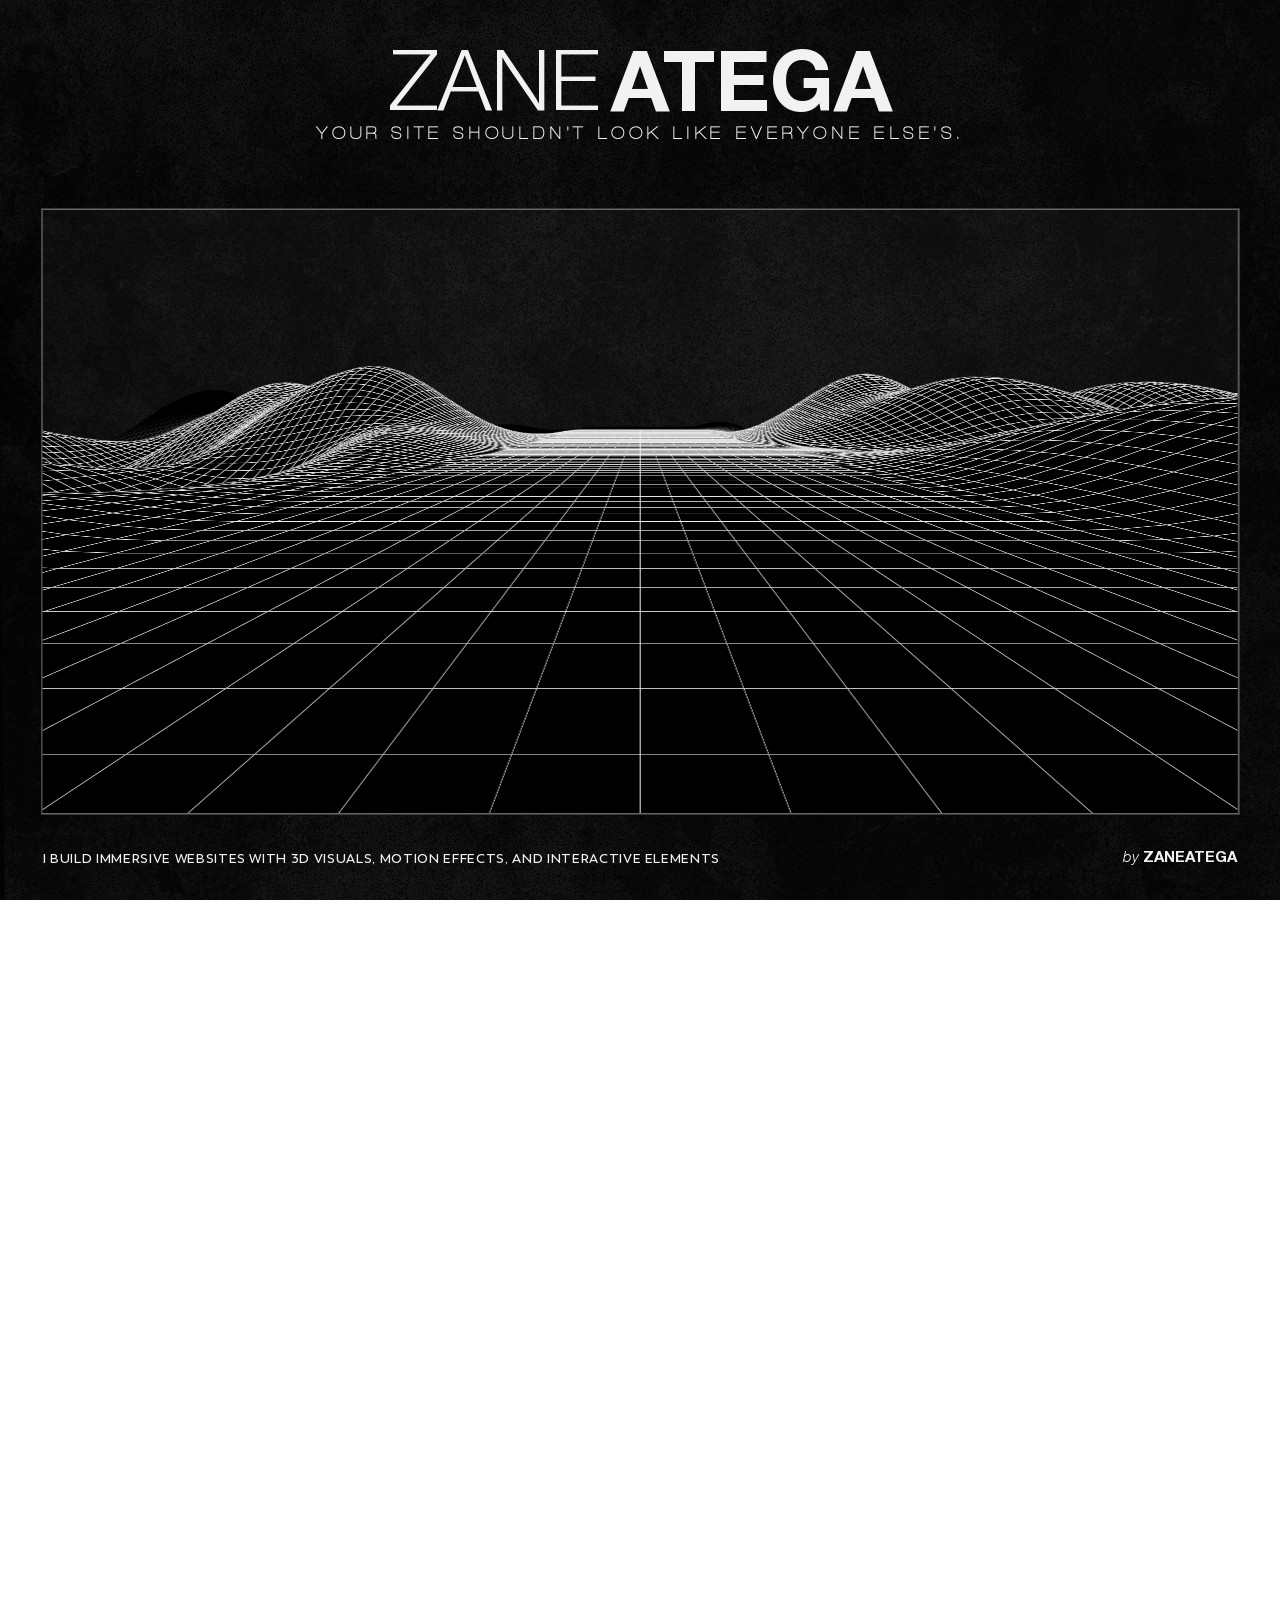
==== commit 5e2be975: "Your site shouldn’t look like everyone else’s." ====
--- a/index.html
+++ b/index.html
@@ -1 +1 @@
-<!doctypehtml><html lang=en><meta charset=utf-8><meta content="width=device-width,initial-scale=1,maximum-scale=1,user-scalable=no"name=viewport><script src="https://www.googletagmanager.com/gtag/js?id=G-XGSMH2L6N3"async></script><script>function gtag(){dataLayer.push(arguments)}window.dataLayer=window.dataLayer||[],gtag("js",new Date),gtag("config","G-XGSMH2L6N3")</script><meta content="Your site shouldn’t look like everyone else’s. I build immersive websites with 3D visuals, motion effects, and interactive elements."name=description><meta content=https://zaneatega.pages.dev/assets/Zane-Atega-Creative-Web-Designer-1.png property=og:image><meta content="Zane Atega - Creative Web Designer"property=og:title><meta content="Your site shouldn’t look like everyone else’s."property=og:description><meta content=https://zaneatega.pages.dev/ property=og:url><link href=css/style.min.css rel=preload as=style onload='this.rel="stylesheet"'><link href=assets/fonts/h1-1.woff2 rel=preload as=font type=font/woff2><link href=assets/fonts/h1-2.woff2 rel=preload as=font type=font/woff2><link href=assets/fonts/h2.woff2 rel=preload as=font type=font/woff2><link href=assets/bg.webp rel=preload as=image><link href=assets/fonts/website-info.woff2 rel=preload as=font type=font/woff2><link href=assets/fonts/by.woff2 rel=preload as=font type=font/woff2><link href=assets/noise.gif rel=preload as=image><noscript><link href=css/noscript.min.css rel=stylesheet></noscript><title>Zane Atega - Creative Web Designer</title><link href=assets/Zane-Atega-Square-Logo.png rel=icon type=image/x-icon><link href=https://zaneatega.pages.dev/ rel=canonical><body style=background:#000;margin:0;overflow:hidden;background-attachment:fixed;background-size:cover><noscript><h1><a><span class=zane>Zane</span><span class=zane-atega-space> </span><span class=atega>Atega</span></a></h1><p><span id=please>Please </span>enable JavaScript in your browser</p></noscript><div id=blocker style=background:#000;z-index:9003;width:100%;height:100%;position:fixed></div><div class="cursor hidden"id=cursor></div><header><div class=branding><h1><a rel=noopener target=_blank href="https://docs.google.com/forms/d/e/1FAIpQLSfyjOAuK-fHRh1qi88nNTBi-9mvMw9GamOQlZdd3IMuZt4uLQ/viewform?hl=en"><span class=zane>Zane</span><span class=zane-atega-space> </span><span class=atega>Atega</span><span class=himitsu>- Creative Web Designer</span></a></h1><p>Your site shouldn't look like everyone else's.</div></header><main class=projects-container><h2 class=himitsu>Portfolio</h2><ul class=projects><li class=project itemscope itemtype=https://schema.org/Article><h3 itemprop=headline>HonkaiHaven</h3><a class=project-media data-href="https://www.google.co.jp/search?q=honkaihaven.com"itemscope itemtype=https://schema.org/VideoObject rel=noopener target=_blank><meta content=HonkaiHaven itemprop=name><meta content=2025-11-28T21:59:06+08:00 itemprop=uploadDate><img alt itemprop=thumbnailUrl src=./assets/projects/HonkaiHaven.webp><video itemprop=contentUrl loop muted poster=./assets/projects/HonkaiHaven.webp preload=none src=./assets/projects/HonkaiHaven.mp4></video></a><p itemprop=articleBody>With over a million videos & photos across 250,000+ tags, HonkaiHaven turns your endless search into nonstop fun.<li class=project itemscope itemtype=https://schema.org/Article><h3 itemprop=headline>HonkaiHaven Videos</h3><a class=project-media data-href="https://www.google.co.jp/search?q=video.honkaihaven.com"itemscope itemtype=https://schema.org/VideoObject rel=noopener target=_blank><meta content="HonkaiHaven Videos"itemprop=name><meta content=2026-01-27T05:54:00+08:00 itemprop=uploadDate><img alt itemprop=thumbnailUrl src=./assets/projects/HonkaiHaven-Videos.webp><video itemprop=contentUrl loop muted poster=./assets/projects/HonkaiHaven-Videos.webp preload=none src=./assets/projects/HonkaiHaven-Videos.mp4></video></a><p itemprop=articleBody>Built separately from HonkaiHaven’s photo feed experience, HonkaiHaven Stream is a site focused entirely on videos.<li class=project itemscope itemtype=https://schema.org/Article><h3 itemprop=headline>HonkaiHaven Manga</h3><a class=project-media data-href="https://www.google.co.jp/search?q=manga.honkaihaven.com"itemscope itemtype=https://schema.org/VideoObject rel=noopener target=_blank><meta content="HonkaiHaven Manga"itemprop=name><meta content=2026-03-18T20:25:48+08:00 itemprop=uploadDate><img alt itemprop=thumbnailUrl src=./assets/projects/HonkaiHaven-Manga.webp><video itemprop=contentUrl loop muted poster=./assets/projects/HonkaiHaven-Manga.webp preload=none src=./assets/projects/HonkaiHaven-Manga.mp4></video></a><p itemprop=articleBody>Beyond its artwork and video platforms, HonkaiHaven also operates a dedicated site for reading manga online.<li class=project itemscope itemtype=https://schema.org/Article><h3 itemprop=headline>HonkaiHaven GIFs</h3><a class=project-media data-href="https://www.google.co.jp/search?q=gif.honkaihaven.com"itemscope itemtype=https://schema.org/VideoObject rel=noopener target=_blank><meta content="HonkaiHaven GIFs"itemprop=name><meta content=2026-03-31T14:24:36+08:00 itemprop=uploadDate><img alt=""itemprop=thumbnailUrl src=./assets/projects/HonkaiHaven-GIFs.webp><video itemprop=contentUrl loop muted poster=./assets/projects/HonkaiHaven-GIFs.webp preload=none src=./assets/projects/HonkaiHaven-GIFs.mp4></video></a><p itemprop=articleBody>If videos test your patience and pictures don't hold it, HonkaiHaven GIFs solves both problems at once.<li class=project itemscope itemtype=https://schema.org/Article><h3 itemprop=headline>Three.js & GLSL 3D Anime Shader by Zane Atega</h3><a rel=noopener target=_blank class=project-media data-href=http://zaneatega.github.io/Three-js-Anime-Shader itemscope itemtype=https://schema.org/VideoObject><meta content="Three.js & GLSL 3D Anime Shader"itemprop=name><meta content=2025-11-09T04:27:02+08:00 itemprop=uploadDate><img alt=""itemprop=thumbnailUrl src=./assets/projects/Three-js-GLSL-3D-Anime-Shader-by-Zane-Atega.webp><video itemprop=contentUrl loop muted poster=./assets/projects/Three-js-GLSL-3D-Anime-Shader-by-Zane-Atega.webp preload=none src=./assets/projects/Three-js-GLSL-3D-Anime-Shader-by-Zane-Atega.mp4></video></a><p itemprop=articleBody>Stylized 3D model rendering entirely in your browser with features like live camera input<li class=project itemscope itemtype=https://schema.org/Article><h3 itemprop=headline>Masahista by Zane Atega</h3><a rel=noopener target=_blank class=project-media data-href=https://web.archive.org/web/20260227155041/https://masahista.net/ itemscope itemtype=https://schema.org/VideoObject><meta content=Masahista.net itemprop=name><meta content=2026-01-05T22:05:11+08:00 itemprop=uploadDate><img alt="Masahista by Zane Atega"itemprop=thumbnailUrl src=./assets/projects/Masahista-by-Zane-Atega.webp><video itemprop=contentUrl loop muted poster=./assets/projects/Masahista-by-Zane-Atega.webp preload=none src=./assets/projects/Masahista-by-Zane-Atega.mp4></video></a><p itemprop=articleBody>Type "masahista" (Filipino for massage therapist) on Google—we're on top.<li class=project itemscope itemtype=https://schema.org/Article><h3 itemprop=headline>Masahista Ads Manager by Zane Atega</h3><a rel=noopener target=_blank class=project-media data-href=https://web.archive.org/web/20260227155041/https://masahista.net/ itemscope itemtype=https://schema.org/VideoObject><meta content="Masahista Ads Manager"itemprop=name><meta content=2025-12-21T01:28:07+08:00 itemprop=uploadDate><img alt="Masahista Ads Manager by Zane Atega"itemprop=thumbnailUrl src=./assets/projects/Masahista-Ads-Manager-by-Zane-Atega.webp><video itemprop=contentUrl loop muted poster=./assets/projects/Masahista-Ads-Manager-by-Zane-Atega.webp preload=none src=./assets/projects/Masahista-Ads-Manager-by-Zane-Atega.mp4></video></a><p itemprop=articleBody>Masahista's ad bidding system provides demographic targeting, budget control, and performance reports.<li class=project itemscope itemtype=https://schema.org/Article><h3 itemprop=headline>Voros Twins by Zane Atega</h3><a rel=noopener target=_blank class=project-media data-href=https://web.archive.org/web/20261027043324/https://vorostwins.com/ itemscope itemtype=https://schema.org/VideoObject><meta content=VorosTwins.com itemprop=name><meta content=2025-10-30T19:57:07+08:00 itemprop=uploadDate><img alt="Voros Twins by Zane Atega"itemprop=thumbnailUrl src=./assets/projects/Voros-Twins-by-Zane-Atega.webp><video itemprop=contentUrl loop muted poster=./assets/projects/Voros-Twins-by-Zane-Atega.webp preload=auto src=./assets/projects/Voros-Twins-by-Zane-Atega.mp4></video></a><p itemprop=articleBody>The Voros Twins are Canadian-Hungarian twins, tag team pro wrestlers, TikTokers, and YouTubers<li class=project itemscope itemtype=https://schema.org/Article><h3 itemprop=headline>Renegade Racing and Performance</h3><div class=project-media itemscope itemtype=https://schema.org/ImageObject><img alt="Renegade Racing and Performance"itemprop=contentUrl src=./assets/projects/Renegade-Racing-and-Performance.webp></div><p itemprop=articleBody>Renegade Racing: Turn14 API integration & custom spreadsheet import to automate syncing of 10,000+ products<li class=project itemscope itemtype=https://schema.org/Article><h3 itemprop=headline>Pure Adrenaline Performance</h3><div class=project-media itemscope itemtype=https://schema.org/ImageObject><img alt="Pure Adrenaline Performance"itemprop=contentUrl src=./assets/projects/Pure-Adrenaline-Performance.webp></div><p itemprop=articleBody>Pure Adrenaline Performance: WheelPros API integration to automate syncing of 11,000+ products<li class=project itemscope itemtype=https://schema.org/Article><h3 itemprop=headline>Vision First Optical by Zane Atega</h3><a rel=noopener target=_blank class=project-media data-href=https://visionfirstoptical.com/ itemscope itemtype=https://schema.org/VideoObject><meta content="Vision First Optical"itemprop=name><meta content=2025-10-30T19:57:07+08:00 itemprop=uploadDate><img alt="Vision First Optical by Zane Atega"itemprop=thumbnailUrl src=./assets/projects/Vision-First-Optical-by-Zane-Atega.webp><video itemprop=contentUrl loop muted poster=./assets/projects/Vision-First-Optical-by-Zane-Atega.webp preload=none src=./assets/projects/Vision-First-Optical-by-Zane-Atega.mp4></video></a><p itemprop=articleBody>Serving 350,000+ patients across Metro Manila since 2006 with eye exams and high-quality eyewear.<li class=project itemscope itemtype=https://schema.org/Article><h3 itemprop=headline>Gyatify by Zane Atega</h3><div class=project-media itemscope itemtype=https://schema.org/VideoObject><meta content=Gyatify itemprop=name><meta content=2025-10-30T19:57:07+08:00 itemprop=uploadDate><img alt="Gyatify by Zane Atega"itemprop=thumbnailUrl src=./assets/projects/Gyatify-by-Zane-Atega.webp><video itemprop=contentUrl loop muted poster=./assets/projects/Gyatify-by-Zane-Atega.webp preload=none src=./assets/projects/Gyatify-by-Zane-Atega.mp4></video></div><p itemprop=articleBody>An AI web app that enhances curves, supported by ads, merch, and affiliate marketing.<li class=project itemscope itemtype=https://schema.org/Article><h3 itemprop=headline>ROS Books - Remote Office Solutions</h3><div class=project-media itemscope itemtype=https://schema.org/ImageObject><img alt="ROS Books - Remote Office Solutions"itemprop=contentUrl src=./assets/projects/ROS-Books-Remote-Office-Solutions.webp></div><p itemprop=articleBody>From financial statements to full reconciliations: accounting for corporate clients using the top ERP software.<li class=project itemscope itemtype=https://schema.org/Article><h3 itemprop=headline>Healthtech Marketing Solutions</h3><div class=project-media itemscope itemtype=https://schema.org/VideoObject><meta content="Healthtech Marketing Solutions"itemprop=name><meta content=2026-01-05T22:05:11+08:00 itemprop=uploadDate><img alt=""itemprop=thumbnailUrl src=./assets/projects/Healthtech-Marketing-Solutions.webp><video itemprop=contentUrl loop muted poster=./assets/projects/Healthtech-Marketing-Solutions.webp preload=none src=./assets/projects/Healthtech-Marketing-Solutions.mp4></video></div><p itemprop=articleBody>With 50+ years of combined expertise, Healthtech drives measurable growth for healthcare leaders worldwide.<li class=project itemscope itemtype=https://schema.org/Article><h3 itemprop=headline>Virtabs by Zane Atega</h3><a rel=noopener target=_blank class=project-media data-href=https://web.archive.org/web/20260701035418/https://virtabs.com/ itemscope itemtype=https://schema.org/VideoObject><meta content=Virtabs itemprop=name><meta content=2025-10-30T19:57:07+08:00 itemprop=uploadDate><img alt=""itemprop=thumbnailUrl src=./assets/projects/Virtabs-by-Zane-Atega.webp><video itemprop=contentUrl loop muted poster=./assets/projects/Virtabs-by-Zane-Atega.webp preload=none src=./assets/projects/Virtabs-by-Zane-Atega.mp4></video></a><p itemprop=articleBody>With 30+ years of combined experience, Virtabs delivers top virtual assistant services worldwide.<li class=project itemscope itemtype=https://schema.org/Article><h3 itemprop=headline>The Mentalist by Zane Atega</h3><a rel=noopener target=_blank class="project-media contain"data-href=https://thementalist.vercel.app itemscope itemtype=https://schema.org/VideoObject><meta content="The Mentalist"itemprop=name><meta content=2025-10-30T19:57:07+08:00 itemprop=uploadDate><img alt=""itemprop=thumbnailUrl src=./assets/projects/The-Mentalist-by-Zane-Atega.webp><video itemprop=contentUrl loop muted poster=./assets/projects/The-Mentalist-by-Zane-Atega.webp preload=none src=./assets/projects/The-Mentalist-by-Zane-Atega.mp4></video></a><p itemprop=articleBody>The Mentalist ran from 2008 until 2015, broadcasting 151 episodes over seven seasons.<li class=project itemscope itemtype=https://schema.org/Article><h3 itemprop=headline>MaximBady by Zane Atega</h3><a rel=noopener target=_blank class=project-media data-href=https://web.archive.org/web/20250522144008/https://maximbady.com/ itemscope itemtype=https://schema.org/VideoObject><meta content=MaximBady itemprop=name><meta content=2025-10-30T19:57:07+08:00 itemprop=uploadDate><img alt="MaximBady by Zane Atega"itemprop=thumbnailUrl src=./assets/projects/MaximBady-by-Zane-Atega.webp><video itemprop=contentUrl loop muted poster=./assets/projects/MaximBady-by-Zane-Atega.webp preload=none src=./assets/projects/MaximBady-by-Zane-Atega.mp4></video></a><p itemprop=articleBody>MaximBady's unique humor has earned him over 300M views and 15M followers.<li class=project itemscope itemtype=https://schema.org/Article><h3 itemprop=headline>AniAes by Zane Atega</h3><a rel=noopener target=_blank class=project-media data-href=https://web.archive.org/web/20260504132543/https://aniaes.com/ itemscope itemtype=https://schema.org/ImageObject><img alt="AniAes by Zane Atega"itemprop=contentUrl src=./assets/projects/AniAes-by-Zane-Atega.webp></a><p itemprop=articleBody>High-quality anime wear featuring original manga designs and 90s anime aesthetics.<li class=project id=contact><h2 class=himitsu>Get In Touch</h2><iframe frameborder=0 height=422 marginheight=0 marginwidth=0 src="https://docs.google.com/forms/d/e/1FAIpQLSfyjOAuK-fHRh1qi88nNTBi-9mvMw9GamOQlZdd3IMuZt4uLQ/viewform?embedded=true&hl=en#mG61Hd"title="Get In Touch"width=750></iframe><p itemprop=articleBody>I build immersive websites with 3D visuals, motion effects, and interactive elements.</ul></main><div class=spacer id=projects-spacer></div><footer class=website-info><p id=website-info><a rel=noopener target=_blank href="https://docs.google.com/forms/d/e/1FAIpQLSfyjOAuK-fHRh1qi88nNTBi-9mvMw9GamOQlZdd3IMuZt4uLQ/viewform?hl=en"><span class=orig>I build immersive websites with 3D visuals, motion effects, and interactive elements</span><span class=dup></span></a><p id=by-zane-atega><a rel=noopener target=_blank href="https://docs.google.com/forms/d/e/1FAIpQLSfyjOAuK-fHRh1qi88nNTBi-9mvMw9GamOQlZdd3IMuZt4uLQ/viewform?hl=en"><span id=by>by</span><span id=zaneatega>Zane<span class=himitsu> </span>Atega</span></a></footer><script src=js/index-Mrq62oCA.js type=module></script><script type=application/ld+json>{"@context":"https://schema.org/","@type":"WebPage","@id":"https://zaneatega.pages.dev/","url":"https://zaneatega.pages.dev/","name":"Zane Atega - Creative Web Designer","description":"Your site shouldn’t look like everyone else’s. I build immersive websites with 3D visuals, motion effects, and interactive elements.","relatedLink":["https://zaneatega.pages.dev/mobile","https://zaneatega.pages.dev/free-website-consultation","https://github.com/ZaneAtega/Three-js-Anime-Shader","https://crystalline.onrender.com"],"mainEntity":{"@type":"Service","name":"Zane Atega - Creative Web Designer","@id":"https://zaneatega.pages.dev/#service","url":"https://zaneatega.pages.dev/","description":"Your site shouldn’t look like everyone else’s. I build immersive websites with 3D visuals, motion effects, and interactive elements.","sameAs":["https://linkedin.com/in/zane-atega-2118ab261","https://www.upwork.com/freelancers/~01223b96fe1f1202a5"],"category":["15-1254.00","15-1255.00","27-1024.00","13-1161.01"],"serviceType":"Web Design","provider":{"@type":"Person","name":"Zane Atega","@id":"https://zaneatega.pages.dev/#person","sameAs":["https://x.com/ZaneAtega","https://www.facebook.com/bradley.atega"],"hasOccupation":{"@type":"Occupation","name":"Creative Web Designer","occupationalCategory":"15-1254.00","skills":["Full-stack web development","Linux system administration","Performance engineering","PHP","MySQL","Multi-layered Caching","NGINX","REST APIs","AJAX","S3-compatible object storage","Back-end web development","Three.js","OpenGL Shading Language","GLSL","HTML5 Canvas","Python","Artificial Intelligence","AI","LLM configuration","Model inference","Diffusers","FastAPI","Shell scripting","Bash","PowerShell","Landing pages","WordPress","WooCommerce","JavaScript ES6+","jQuery","Web scraping","Search Engine Optimization","SEO","Schema","Structured data","CSS","Front-end web development","UI/UX design","Web design","Responsive web design","Graphic design","Logo design","Adobe Photoshop","HTML"],"estimatedSalary":{"@type":"MonetaryAmountDistribution","name":"Hourly Rate","duration":"PT1H","currency":"USD","median":39.99}},"jobTitle":"Creative Web Designer"},"providerMobility":"dynamic","logo":"https://crystalline.onrender.com/assets/Zane-Atega-Creative-Web-Designer.png","availableChannel":{"@type":"ServiceChannel","serviceUrl":"https://zaneatega.pages.dev/","providesService":{"@id":"https://zaneatega.pages.dev/#service"}},"hasOfferCatalog":{"@type":"OfferCatalog","name":"Web Development","itemListElement":[{"@type":"Offer","itemOffered":{"@type":"Service","name":"Free Website Consultation"},"price":"0.00","priceCurrency":"USD"},{"@type":"Offer","availability":"https://schema.org/OnlineOnly","itemOffered":{"@type":"Product","name":"Web Hosting","image":"https://zaneatega.pages.dev/assets/Zane-Atega-Creative-Web-Designer.png","description":"100GB SSD Storage, Unlimited Free SSL, Unlimited Bandwidth, Free Email (up to 100 email addresses), Free Domain","offers":{"@type":"Offer","availability":"https://schema.org/OnlineOnly","price":"39.99","priceCurrency":"USD"}}},{"@type":"Offer","itemOffered":{"@type":"Service","name":"Graphic Design"},"category":"13-1161.01"},{"@type":"OfferCatalog","name":"Landing Page Development","itemListElement":[{"@type":"Offer","availability":"https://schema.org/OnlineOnly","itemOffered":{"@type":"Product","name":"Standard Home Page","image":"https://zaneatega.pages.dev/assets/Zane-Atega-Creative-Web-Designer.png","description":"Responsiveness across all devices, Simple transitions, Non-3D interactivity","offers":{"@type":"Offer","availability":"https://schema.org/OnlineOnly","price":"39.99","priceCurrency":"USD"}}},{"@type":"Offer","availability":"https://schema.org/OnlineOnly","itemOffered":{"@type":"Product","name":"Premium Landing Page","image":"https://zaneatega.pages.dev/assets/Zane-Atega-Creative-Web-Designer.png","description":"Responsiveness across all devices, Dynamic, animated transitions, 3D interactivity","offers":{"@type":"Offer","availability":"https://schema.org/OnlineOnly","price":"39.99","priceCurrency":"USD"}}}]},{"@type":"Offer","itemOffered":{"@type":"Service","name":"Back-end Web Development"}},{"@type":"OfferCatalog","name":"SEO","itemListElement":[{"@type":"Offer","itemOffered":{"@type":"Service","name":"Basic SEO","description":"I will set up your business and website on essential Google tools for online presence and performance metrics, along with other major search engines."}},{"@type":"Offer","itemOffered":{"@type":"Service","name":"Advanced SEO","description":"Hand-coded structured data for every type of web page on your website, adhering to Schema.org guidelines."}}]},{"@type":"Offer","itemOffered":{"@type":"Service","name":"Website Maintenance"}}]},"hoursAvailable":{"@type":"OpeningHoursSpecification","dayOfWeek":["https://schema.org/Monday","https://schema.org/Tuesday","https://schema.org/Wednesday","https://schema.org/Thursday","https://schema.org/Friday","https://schema.org/Saturday","https://schema.org/Sunday"],"closes":"23:59:59","opens":"00:00:00"},"isRelatedTo":{"@type":"Service","name":"Free Website Consultation","url":"https://zaneatega.pages.dev/free-website-consultation","description":"Take your business online affordably. Not sure how to leverage the digital landscape to achieve your business goals? Talk to our experts today for free.","sameAs":"https://calendly.com/zaneatega/free-website-consultation","category":["15-1254","15-1255.00","27-1024.00","13-1161.01"]},"brand":[{"@type":"Organization","@id":"https://vorostwins.com/#organization","url":"https://vorostwins.com","sameAs":"https://web.archive.org/web/20261027043324/https://vorostwins.com/","name":"Voros Twins"},{"@type":"Organization","@id":"https://mrekk.com/#organization","url":"https://mrekk.com","name":"mrekk"},{"@type":"Organization","@id":"https://maximbady.com/#organization","url":"https://maximbady.com","sameAs":"https://web.archive.org/web/20250522144008/https://maximbady.com/","name":"MaximBady"},{"@type":"Organization","@id":"https://thementalist.vercel.app/#organization","url":"https://thementalist.onrender.com","name":"The Mentalist"},{"@type":"Organization","@id":"https://masahista.net/#organization","url":"https://masahista.net","sameAs":"https://web.archive.org/web/20260227155041/https://masahista.net/","name":"Masahista"},{"@type":"Organization","@id":"https://honkaihaven.com/#organization","url":"https://honkaihaven.com","name":"HonkaiHaven"},{"@type":"Organization","@id":"https://visionfirstoptical.com/#organization","url":"https://visionfirstoptical.com","name":"Vision First Optical"},{"@type":"Organization","@id":"https://asksam.com.au/#organization","url":"https://asksam.com.au/","name":"Ask Sam"},{"@type":"Organization","@id":"https://virtabs.com/#organization","url":"https://virtabs.com","sameAs":"https://web.archive.org/web/20260701035418/https://virtabs.com/","name":"Virtabs"},{"@type":"Organization","@id":"https://shoprenegade.com/#organization","url":"https://shoprenegade.com","name":"Renegade Racing and Performance"},{"@type":"Organization","@id":"https://pureadrenalineperformance.com/#organization","url":"https://pureadrenalineperformance.com","name":"Pure Adrenaline Performance"},{"@type":"Organization","@id":"https://www.techstore.net.pk/#organization","url":"https://www.techstore.net.pk","name":"Tech Store"},{"@type":"Organization","@id":"https://aniaes.com/#organization","url":"https://aniaes.com","sameAs":"https://web.archive.org/web/20260504132543/https://aniaes.com/","name":"AniAes"}],"serviceOutput":{"@type":"WebSite","name":"Website"},"image":"https://zaneatega.pages.dev/assets/Zane-Atega-Creative-Web-Designer.png"},"potentialAction":[{"@type":"ScheduleAction","object":{"@type":"Service","name":"Free Website Consultation","url":"https://zaneatega.pages.dev/free-website-consultation","sameAs":"https://calendly.com/zaneatega/free-website-consultation","category":["15-1254","15-1255.00","27-1024.00","13-1161.01"]},"participant":{"@id":"https://zaneatega.pages.dev/#person"}},{"@type":"CommunicateAction","recipient":{"@id":"https://zaneatega.pages.dev/#person"},"about":"Request for quotation"},{"@type":"QuoteAction","agent":{"@id":"https://zaneatega.pages.dev/#person"},"object":{"@id":"https://zaneatega.pages.dev/#service"}}]}</script>+<!doctypehtml><html lang=en><meta charset=utf-8><meta content="width=device-width,initial-scale=1,maximum-scale=1,user-scalable=no"name=viewport><script src="https://www.googletagmanager.com/gtag/js?id=G-XGSMH2L6N3"async></script><script>function gtag(){dataLayer.push(arguments)}window.dataLayer=window.dataLayer||[],gtag("js",new Date),gtag("config","G-XGSMH2L6N3")</script><meta content="Your site shouldn’t look like everyone else’s. I build immersive websites with 3D visuals, motion effects, and interactive elements."name=description><meta content=https://zaneatega.pages.dev/assets/Zane-Atega-Creative-Web-Designer-1.png property=og:image><meta content="Zane Atega - Creative Web Designer"property=og:title><meta content="Your site shouldn’t look like everyone else’s."property=og:description><meta content=https://zaneatega.pages.dev/ property=og:url><link href=css/style.min.css rel=preload as=style onload='this.rel="stylesheet"'><link href=assets/fonts/h1-1.woff2 rel=preload as=font type=font/woff2><link href=assets/fonts/h1-2.woff2 rel=preload as=font type=font/woff2><link href=assets/fonts/h2.woff2 rel=preload as=font type=font/woff2><link href=assets/bg.webp rel=preload as=image><link href=assets/fonts/website-info.woff2 rel=preload as=font type=font/woff2><link href=assets/fonts/by.woff2 rel=preload as=font type=font/woff2><link href=assets/noise.gif rel=preload as=image><noscript><link href=css/noscript.min.css rel=stylesheet></noscript><title>Zane Atega - Creative Web Designer</title><link href=assets/Zane-Atega-Square-Logo.png rel=icon type=image/x-icon><link href=https://zaneatega.pages.dev/ rel=canonical><body style=background:#000;margin:0;overflow:hidden;background-attachment:fixed;background-size:cover><noscript><h1><a><span class=zane>Zane</span><span class=zane-atega-space> </span><span class=atega>Atega</span></a></h1><p><span id=please>Please </span>enable JavaScript in your browser</p></noscript><div id=blocker style=background:#000;z-index:9003;width:100%;height:100%;position:fixed></div><div class="cursor hidden"id=cursor></div><header><div class=branding><h1><a rel=noopener target=_blank href="https://docs.google.com/forms/d/e/1FAIpQLSfyjOAuK-fHRh1qi88nNTBi-9mvMw9GamOQlZdd3IMuZt4uLQ/viewform?hl=en"><span class=zane>Zane</span><span class=zane-atega-space> </span><span class=atega>Atega</span><span class=himitsu>- Creative Web Designer</span></a></h1><p>Your site shouldn't look like everyone else's.</div></header><main class=projects-container><h2 class=himitsu>Portfolio</h2><ul class=projects><li class=project itemscope itemtype=https://schema.org/Article><h3 itemprop=headline>HonkaiHaven</h3><a class=project-media data-href="https://www.google.co.jp/search?q=honkaihaven.com"itemscope itemtype=https://schema.org/VideoObject rel=noopener target=_blank><meta content=HonkaiHaven itemprop=name><meta content=2025-11-28T21:59:06+08:00 itemprop=uploadDate><img alt itemprop=thumbnailUrl src=./assets/projects/HonkaiHaven.webp><video itemprop=contentUrl loop muted poster=./assets/projects/HonkaiHaven.webp preload=none src=./assets/projects/HonkaiHaven.mp4></video></a><p itemprop=articleBody>With over a million videos & photos across 250,000+ tags, HonkaiHaven turns your endless search into nonstop fun.<li class=project itemscope itemtype=https://schema.org/Article><h3 itemprop=headline>HonkaiHaven Videos</h3><a class=project-media data-href="https://www.google.co.jp/search?q=video.honkaihaven.com"itemscope itemtype=https://schema.org/VideoObject rel=noopener target=_blank><meta content="HonkaiHaven Videos"itemprop=name><meta content=2026-01-27T05:54:00+08:00 itemprop=uploadDate><img alt itemprop=thumbnailUrl src=./assets/projects/HonkaiHaven-Videos.webp><video itemprop=contentUrl loop muted poster=./assets/projects/HonkaiHaven-Videos.webp preload=none src=./assets/projects/HonkaiHaven-Videos.mp4></video></a><p itemprop=articleBody>Built separately from HonkaiHaven’s photo feed experience, HonkaiHaven Stream is a site focused entirely on videos.<li class=project itemscope itemtype=https://schema.org/Article><h3 itemprop=headline>HonkaiHaven Manga</h3><a class=project-media data-href="https://www.google.co.jp/search?q=manga.honkaihaven.com"itemscope itemtype=https://schema.org/VideoObject rel=noopener target=_blank><meta content="HonkaiHaven Manga"itemprop=name><meta content=2026-03-18T20:25:48+08:00 itemprop=uploadDate><img alt itemprop=thumbnailUrl src=./assets/projects/HonkaiHaven-Manga.webp><video itemprop=contentUrl loop muted poster=./assets/projects/HonkaiHaven-Manga.webp preload=none src=./assets/projects/HonkaiHaven-Manga.mp4></video></a><p itemprop=articleBody>Beyond its artwork and video platforms, HonkaiHaven also operates a dedicated site for reading manga online.<li class=project itemscope itemtype=https://schema.org/Article><h3 itemprop=headline>HonkaiHaven GIFs</h3><a class=project-media data-href="https://www.google.co.jp/search?q=gif.honkaihaven.com"itemscope itemtype=https://schema.org/VideoObject rel=noopener target=_blank><meta content="HonkaiHaven GIFs"itemprop=name><meta content=2026-03-31T14:24:36+08:00 itemprop=uploadDate><img alt=""itemprop=thumbnailUrl src=./assets/projects/HonkaiHaven-GIFs.webp><video itemprop=contentUrl loop muted poster=./assets/projects/HonkaiHaven-GIFs.webp preload=none src=./assets/projects/HonkaiHaven-GIFs.mp4></video></a><p itemprop=articleBody>If videos test your patience and pictures don't hold it, HonkaiHaven GIFs solves both problems at once.<li class=project itemscope itemtype=https://schema.org/Article><h3 itemprop=headline>Three.js & GLSL 3D Anime Shader by Zane Atega</h3><a rel=noopener target=_blank class=project-media data-href=http://zaneatega.github.io/Three-js-Anime-Shader itemscope itemtype=https://schema.org/VideoObject><meta content="Three.js & GLSL 3D Anime Shader"itemprop=name><meta content=2025-11-09T04:27:02+08:00 itemprop=uploadDate><img alt=""itemprop=thumbnailUrl src=./assets/projects/Three-js-GLSL-3D-Anime-Shader-by-Zane-Atega.webp><video itemprop=contentUrl loop muted poster=./assets/projects/Three-js-GLSL-3D-Anime-Shader-by-Zane-Atega.webp preload=none src=./assets/projects/Three-js-GLSL-3D-Anime-Shader-by-Zane-Atega.mp4></video></a><p itemprop=articleBody>Stylized 3D model rendering entirely in your browser with features like live camera input<li class=project itemscope itemtype=https://schema.org/Article><h3 itemprop=headline>Masahista by Zane Atega</h3><a rel=noopener target=_blank class=project-media data-href=https://web.archive.org/web/20260227155041/https://masahista.net/ itemscope itemtype=https://schema.org/VideoObject><meta content=Masahista.net itemprop=name><meta content=2026-01-05T22:05:11+08:00 itemprop=uploadDate><img alt="Masahista by Zane Atega"itemprop=thumbnailUrl src=./assets/projects/Masahista-by-Zane-Atega.webp><video itemprop=contentUrl loop muted poster=./assets/projects/Masahista-by-Zane-Atega.webp preload=none src=./assets/projects/Masahista-by-Zane-Atega.mp4></video></a><p itemprop=articleBody>Type "masahista" (Filipino for massage therapist) on Google—we're on top.<li class=project itemscope itemtype=https://schema.org/Article><h3 itemprop=headline>Masahista Ads Manager by Zane Atega</h3><a rel=noopener target=_blank class=project-media data-href=https://web.archive.org/web/20260227155041/https://masahista.net/ itemscope itemtype=https://schema.org/VideoObject><meta content="Masahista Ads Manager"itemprop=name><meta content=2025-12-21T01:28:07+08:00 itemprop=uploadDate><img alt="Masahista Ads Manager by Zane Atega"itemprop=thumbnailUrl src=./assets/projects/Masahista-Ads-Manager-by-Zane-Atega.webp><video itemprop=contentUrl loop muted poster=./assets/projects/Masahista-Ads-Manager-by-Zane-Atega.webp preload=none src=./assets/projects/Masahista-Ads-Manager-by-Zane-Atega.mp4></video></a><p itemprop=articleBody>Masahista's ad bidding system provides demographic targeting, budget control, and performance reports.<li class=project itemscope itemtype=https://schema.org/Article><h3 itemprop=headline>Voros Twins by Zane Atega</h3><a rel=noopener target=_blank class=project-media data-href=https://web.archive.org/web/20261027043324/https://vorostwins.com/ itemscope itemtype=https://schema.org/VideoObject><meta content=VorosTwins.com itemprop=name><meta content=2025-10-30T19:57:07+08:00 itemprop=uploadDate><img alt="Voros Twins by Zane Atega"itemprop=thumbnailUrl src=./assets/projects/Voros-Twins-by-Zane-Atega.webp><video itemprop=contentUrl loop muted poster=./assets/projects/Voros-Twins-by-Zane-Atega.webp preload=auto src=./assets/projects/Voros-Twins-by-Zane-Atega.mp4></video></a><p itemprop=articleBody>The Voros Twins are Canadian-Hungarian twins, tag team pro wrestlers, TikTokers, and YouTubers<li class=project itemscope itemtype=https://schema.org/Article><h3 itemprop=headline>Renegade Racing and Performance</h3><div class=project-media itemscope itemtype=https://schema.org/ImageObject><img alt="Renegade Racing and Performance"itemprop=contentUrl src=./assets/projects/Renegade-Racing-and-Performance.webp></div><p itemprop=articleBody>Renegade Racing: Turn14 API integration & custom spreadsheet import to automate syncing of 10,000+ products<li class=project itemscope itemtype=https://schema.org/Article><h3 itemprop=headline>Pure Adrenaline Performance</h3><div class=project-media itemscope itemtype=https://schema.org/ImageObject><img alt="Pure Adrenaline Performance"itemprop=contentUrl src=./assets/projects/Pure-Adrenaline-Performance.webp></div><p itemprop=articleBody>Pure Adrenaline Performance: WheelPros API integration to automate syncing of 11,000+ products<li class=project itemscope itemtype=https://schema.org/Article><h3 itemprop=headline>Vision First Optical by Zane Atega</h3><a rel=noopener target=_blank class=project-media data-href=https://visionfirstoptical.com/ itemscope itemtype=https://schema.org/VideoObject><meta content="Vision First Optical"itemprop=name><meta content=2025-10-30T19:57:07+08:00 itemprop=uploadDate><img alt="Vision First Optical by Zane Atega"itemprop=thumbnailUrl src=./assets/projects/Vision-First-Optical-by-Zane-Atega.webp><video itemprop=contentUrl loop muted poster=./assets/projects/Vision-First-Optical-by-Zane-Atega.webp preload=none src=./assets/projects/Vision-First-Optical-by-Zane-Atega.mp4></video></a><p itemprop=articleBody>Serving 350,000+ patients across Metro Manila since 2006 with eye exams and high-quality eyewear.<li class=project itemscope itemtype=https://schema.org/Article><h3 itemprop=headline>Gyatify by Zane Atega</h3><div class=project-media itemscope itemtype=https://schema.org/VideoObject><meta content=Gyatify itemprop=name><meta content=2025-10-30T19:57:07+08:00 itemprop=uploadDate><img alt="Gyatify by Zane Atega"itemprop=thumbnailUrl src=./assets/projects/Gyatify-by-Zane-Atega.webp><video itemprop=contentUrl loop muted poster=./assets/projects/Gyatify-by-Zane-Atega.webp preload=none src=./assets/projects/Gyatify-by-Zane-Atega.mp4></video></div><p itemprop=articleBody>An AI web app that enhances curves, supported by ads, merch, and affiliate marketing.<li class=project itemscope itemtype=https://schema.org/Article><h3 itemprop=headline>ROS Books - Remote Office Solutions</h3><div class=project-media itemscope itemtype=https://schema.org/ImageObject><img alt="ROS Books - Remote Office Solutions"itemprop=contentUrl src=./assets/projects/ROS-Books-Remote-Office-Solutions.webp></div><p itemprop=articleBody>From financial statements to full reconciliations: accounting for corporate clients using the top ERP software.<li class=project itemscope itemtype=https://schema.org/Article><h3 itemprop=headline>Healthtech Marketing Solutions</h3><div class=project-media itemscope itemtype=https://schema.org/VideoObject><meta content="Healthtech Marketing Solutions"itemprop=name><meta content=2026-01-05T22:05:11+08:00 itemprop=uploadDate><img alt=""itemprop=thumbnailUrl src=./assets/projects/Healthtech-Marketing-Solutions.webp><video itemprop=contentUrl loop muted poster=./assets/projects/Healthtech-Marketing-Solutions.webp preload=none src=./assets/projects/Healthtech-Marketing-Solutions.mp4></video></div><p itemprop=articleBody>With 50+ years of combined expertise, Healthtech drives measurable growth for healthcare leaders worldwide.<li class=project itemscope itemtype=https://schema.org/Article><h3 itemprop=headline>Virtabs by Zane Atega</h3><a rel=noopener target=_blank class=project-media data-href=https://web.archive.org/web/20260701035418/https://virtabs.com/ itemscope itemtype=https://schema.org/VideoObject><meta content=Virtabs itemprop=name><meta content=2025-10-30T19:57:07+08:00 itemprop=uploadDate><img alt=""itemprop=thumbnailUrl src=./assets/projects/Virtabs-by-Zane-Atega.webp><video itemprop=contentUrl loop muted poster=./assets/projects/Virtabs-by-Zane-Atega.webp preload=none src=./assets/projects/Virtabs-by-Zane-Atega.mp4></video></a><p itemprop=articleBody>With 30+ years of combined experience, Virtabs delivers top virtual assistant services worldwide.<li class=project itemscope itemtype=https://schema.org/Article><h3 itemprop=headline>The Mentalist by Zane Atega</h3><a rel=noopener target=_blank class="project-media contain"data-href=https://thementalist.vercel.app itemscope itemtype=https://schema.org/VideoObject><meta content="The Mentalist"itemprop=name><meta content=2025-10-30T19:57:07+08:00 itemprop=uploadDate><img alt=""itemprop=thumbnailUrl src=./assets/projects/The-Mentalist-by-Zane-Atega.webp><video itemprop=contentUrl loop muted poster=./assets/projects/The-Mentalist-by-Zane-Atega.webp preload=none src=./assets/projects/The-Mentalist-by-Zane-Atega.mp4></video></a><p itemprop=articleBody>The Mentalist ran from 2008 until 2015, broadcasting 151 episodes over seven seasons.<li class=project itemscope itemtype=https://schema.org/Article><h3 itemprop=headline>MaximBady by Zane Atega</h3><a rel=noopener target=_blank class=project-media data-href=https://web.archive.org/web/20250522144008/https://maximbady.com/ itemscope itemtype=https://schema.org/VideoObject><meta content=MaximBady itemprop=name><meta content=2025-10-30T19:57:07+08:00 itemprop=uploadDate><img alt="MaximBady by Zane Atega"itemprop=thumbnailUrl src=./assets/projects/MaximBady-by-Zane-Atega.webp><video itemprop=contentUrl loop muted poster=./assets/projects/MaximBady-by-Zane-Atega.webp preload=none src=./assets/projects/MaximBady-by-Zane-Atega.mp4></video></a><p itemprop=articleBody>MaximBady's unique humor has earned him over 300M views and 15M followers.<li class=project itemscope itemtype=https://schema.org/Article><h3 itemprop=headline>AniAes by Zane Atega</h3><a rel=noopener target=_blank class=project-media data-href=https://web.archive.org/web/20260504132543/https://aniaes.com/ itemscope itemtype=https://schema.org/ImageObject><img alt="AniAes by Zane Atega"itemprop=contentUrl src=./assets/projects/AniAes-by-Zane-Atega.webp></a><p itemprop=articleBody>High-quality anime wear featuring original manga designs and 90s anime aesthetics.<li class=project id=contact><h2 class=himitsu>Get In Touch</h2><iframe frameborder=0 height=422 marginheight=0 marginwidth=0 src="https://docs.google.com/forms/d/e/1FAIpQLSfyjOAuK-fHRh1qi88nNTBi-9mvMw9GamOQlZdd3IMuZt4uLQ/viewform?embedded=true&hl=en#mG61Hd"title="Get In Touch"width=750></iframe><p itemprop=articleBody>I build immersive websites with 3D visuals, motion effects, and interactive elements.</ul></main><div class=spacer id=projects-spacer></div><footer class=website-info><p id=website-info><a rel=noopener target=_blank href="https://docs.google.com/forms/d/e/1FAIpQLSfyjOAuK-fHRh1qi88nNTBi-9mvMw9GamOQlZdd3IMuZt4uLQ/viewform?hl=en"><span class=orig>I build immersive websites with 3D visuals, motion effects, and interactive elements</span><span class=dup></span></a><p id=by-zane-atega><a rel=noopener target=_blank href="https://docs.google.com/forms/d/e/1FAIpQLSfyjOAuK-fHRh1qi88nNTBi-9mvMw9GamOQlZdd3IMuZt4uLQ/viewform?hl=en"><span id=by>by</span><span id=zaneatega>Zane<span class=himitsu> </span>Atega</span></a></footer><script src=js/index-Mrq62oCA.js type=module></script><script type=application/ld+json>{"@context":"https://schema.org/","@type":"WebPage","@id":"https://zaneatega.pages.dev/","url":"https://zaneatega.pages.dev/","name":"Zane Atega - Creative Web Designer","description":"Your site shouldn’t look like everyone else’s. I build immersive websites with 3D visuals, motion effects, and interactive elements.","relatedLink":["https://zaneatega.pages.dev/mobile","https://zaneatega.pages.dev/free-website-consultation","https://github.com/ZaneAtega/Three-js-Anime-Shader","https://crystalline.onrender.com"],"mainEntity":{"@type":"Service","name":"Zane Atega - Creative Web Designer","@id":"https://zaneatega.pages.dev/#service","url":"https://zaneatega.pages.dev/","description":"Your site shouldn’t look like everyone else’s. I build immersive websites with 3D visuals, motion effects, and interactive elements.","sameAs":["https://linkedin.com/in/zane-atega-2118ab261","https://www.upwork.com/freelancers/~01223b96fe1f1202a5"],"category":["15-1254.00","15-1255.00","27-1024.00","13-1161.01"],"serviceType":"Web Design","provider":{"@type":"Person","name":"Zane Atega","@id":"https://zaneatega.pages.dev/#person","sameAs":["https://x.com/ZaneAtega","https://www.facebook.com/bradley.atega"],"hasOccupation":{"@type":"Occupation","name":"Creative Web Designer","occupationalCategory":"15-1254.00","skills":["Full-stack web development","Linux system administration","Performance engineering","PHP","MySQL","Multi-layered Caching","NGINX","REST APIs","AJAX","S3-compatible object storage","Back-end web development","Three.js","OpenGL Shading Language","GLSL","HTML5 Canvas","Python","Artificial Intelligence","AI","LLM configuration","Model inference","Diffusers","FastAPI","Shell scripting","Bash","PowerShell","Landing pages","WordPress","WooCommerce","JavaScript ES6+","jQuery","Web scraping","Search Engine Optimization","SEO","Schema","Structured data","CSS","Front-end web development","UI/UX design","Web design","Responsive web design","Graphic design","Logo design","Adobe Photoshop","HTML"],"estimatedSalary":{"@type":"MonetaryAmountDistribution","name":"Hourly Rate","duration":"PT1H","currency":"USD","median":39.99}},"jobTitle":"Creative Web Designer"},"providerMobility":"dynamic","logo":"https://crystalline.onrender.com/assets/Zane-Atega-Creative-Web-Designer.png","availableChannel":{"@type":"ServiceChannel","serviceUrl":"https://zaneatega.pages.dev/","providesService":{"@id":"https://zaneatega.pages.dev/#service"}},"hasOfferCatalog":{"@type":"OfferCatalog","name":"Web Development","itemListElement":[{"@type":"Offer","itemOffered":{"@type":"Service","name":"Free Website Consultation"},"price":"0.00","priceCurrency":"USD"},{"@type":"Offer","availability":"https://schema.org/OnlineOnly","itemOffered":{"@type":"Product","name":"Web Hosting","image":"https://zaneatega.pages.dev/assets/Zane-Atega-Creative-Web-Designer.png","description":"100GB SSD Storage, Unlimited Free SSL, Unlimited Bandwidth, Free Email (up to 100 email addresses), Free Domain","offers":{"@type":"Offer","availability":"https://schema.org/OnlineOnly","price":"39.99","priceCurrency":"USD"}}},{"@type":"Offer","itemOffered":{"@type":"Service","name":"Graphic Design"},"category":"13-1161.01"},{"@type":"OfferCatalog","name":"Landing Page Development","itemListElement":[{"@type":"Offer","availability":"https://schema.org/OnlineOnly","itemOffered":{"@type":"Product","name":"Standard Home Page","image":"https://zaneatega.pages.dev/assets/Zane-Atega-Creative-Web-Designer.png","description":"Responsiveness across all devices, Simple transitions, Non-3D interactivity","offers":{"@type":"Offer","availability":"https://schema.org/OnlineOnly","price":"39.99","priceCurrency":"USD"}}},{"@type":"Offer","availability":"https://schema.org/OnlineOnly","itemOffered":{"@type":"Product","name":"Premium Landing Page","image":"https://zaneatega.pages.dev/assets/Zane-Atega-Creative-Web-Designer.png","description":"Responsiveness across all devices, Dynamic, animated transitions, 3D interactivity","offers":{"@type":"Offer","availability":"https://schema.org/OnlineOnly","price":"39.99","priceCurrency":"USD"}}}]},{"@type":"Offer","itemOffered":{"@type":"Service","name":"Back-end Web Development"}},{"@type":"OfferCatalog","name":"SEO","itemListElement":[{"@type":"Offer","itemOffered":{"@type":"Service","name":"Basic SEO","description":"I will set up your business and website on essential Google tools for online presence and performance metrics, along with other major search engines."}},{"@type":"Offer","itemOffered":{"@type":"Service","name":"Advanced SEO","description":"Hand-coded structured data for every type of web page on your website, adhering to Schema.org guidelines."}}]},{"@type":"Offer","itemOffered":{"@type":"Service","name":"Website Maintenance"}}]},"hoursAvailable":{"@type":"OpeningHoursSpecification","dayOfWeek":["https://schema.org/Monday","https://schema.org/Tuesday","https://schema.org/Wednesday","https://schema.org/Thursday","https://schema.org/Friday","https://schema.org/Saturday","https://schema.org/Sunday"],"closes":"23:59:59","opens":"00:00:00"},"isRelatedTo":{"@type":"Service","name":"Free Website Consultation","url":"https://zaneatega.pages.dev/free-website-consultation","description":"Take your business online affordably. Not sure how to leverage the digital landscape to achieve your business goals? Talk to our experts today for free.","sameAs":"https://calendly.com/zaneatega/free-website-consultation","category":["15-1254","15-1255.00","27-1024.00","13-1161.01"]},"brand":[{"@type":"Organization","@id":"https://vorostwins.com/#organization","url":"https://vorostwins.com","sameAs":"https://web.archive.org/web/20261027043324/https://vorostwins.com/","name":"Voros Twins"},{"@type":"Organization","@id":"https://maximbady.com/#organization","url":"https://maximbady.com","sameAs":"https://web.archive.org/web/20250522144008/https://maximbady.com/","name":"MaximBady"},{"@type":"Organization","@id":"https://thementalist.vercel.app/#organization","url":"https://thementalist.onrender.com","name":"The Mentalist"},{"@type":"Organization","@id":"https://masahista.net/#organization","url":"https://masahista.net","sameAs":"https://web.archive.org/web/20260227155041/https://masahista.net/","name":"Masahista"},{"@type":"Organization","@id":"https://honkaihaven.com/#organization","url":"https://honkaihaven.com","name":"HonkaiHaven"},{"@type":"Organization","@id":"https://visionfirstoptical.com/#organization","url":"https://visionfirstoptical.com","name":"Vision First Optical"},{"@type":"Organization","@id":"https://asksam.com.au/#organization","url":"https://asksam.com.au/","name":"Ask Sam"},{"@type":"Organization","@id":"https://virtabs.com/#organization","url":"https://virtabs.com","sameAs":"https://web.archive.org/web/20260701035418/https://virtabs.com/","name":"Virtabs"},{"@type":"Organization","@id":"https://shoprenegade.com/#organization","url":"https://shoprenegade.com","name":"Renegade Racing and Performance"},{"@type":"Organization","@id":"https://pureadrenalineperformance.com/#organization","url":"https://pureadrenalineperformance.com","name":"Pure Adrenaline Performance"},{"@type":"Organization","@id":"https://www.techstore.net.pk/#organization","url":"https://www.techstore.net.pk","name":"Tech Store"},{"@type":"Organization","@id":"https://aniaes.com/#organization","url":"https://aniaes.com","sameAs":"https://web.archive.org/web/20260504132543/https://aniaes.com/","name":"AniAes"}],"serviceOutput":{"@type":"WebSite","name":"Website"},"image":"https://zaneatega.pages.dev/assets/Zane-Atega-Creative-Web-Designer.png"},"potentialAction":[{"@type":"ScheduleAction","object":{"@type":"Service","name":"Free Website Consultation","url":"https://zaneatega.pages.dev/free-website-consultation","sameAs":"https://calendly.com/zaneatega/free-website-consultation","category":["15-1254","15-1255.00","27-1024.00","13-1161.01"]},"participant":{"@id":"https://zaneatega.pages.dev/#person"}},{"@type":"CommunicateAction","recipient":{"@id":"https://zaneatega.pages.dev/#person"},"about":"Request for quotation"},{"@type":"QuoteAction","agent":{"@id":"https://zaneatega.pages.dev/#person"},"object":{"@id":"https://zaneatega.pages.dev/#service"}}]}</script>
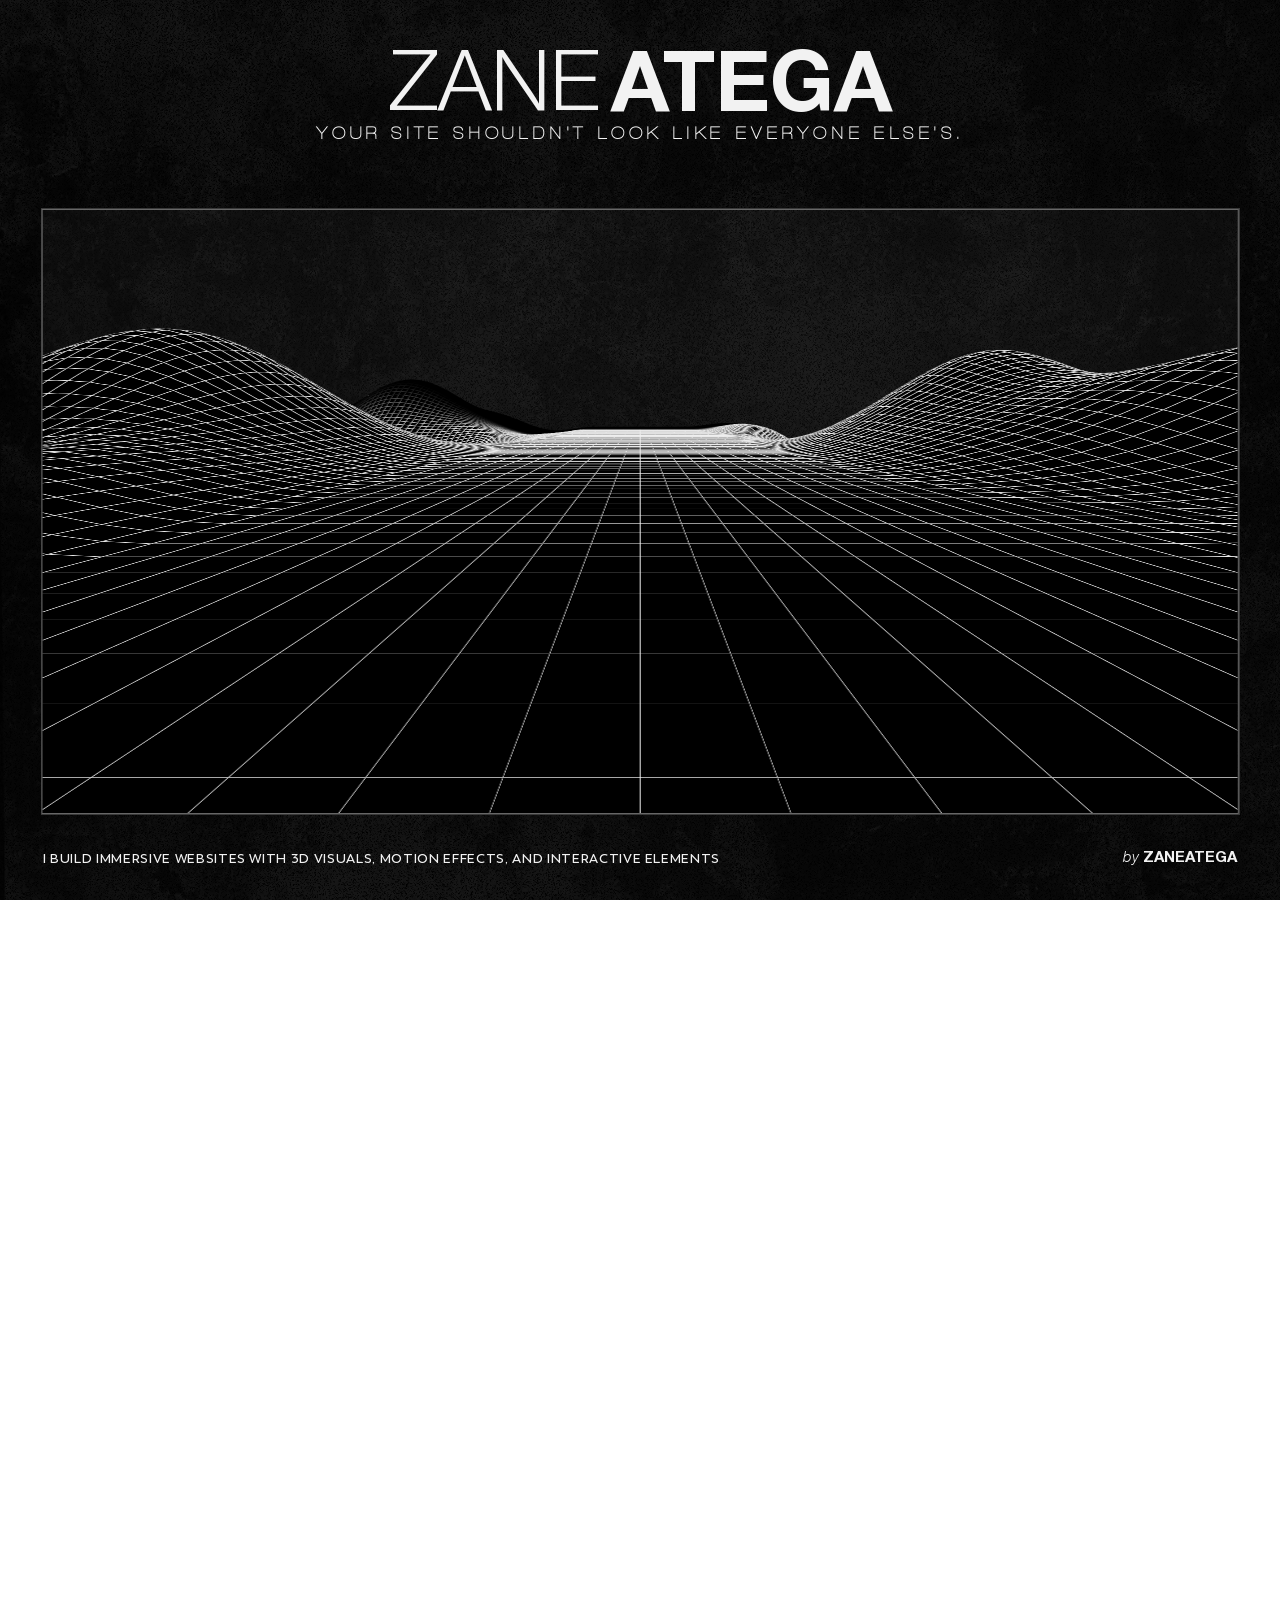
==== commit 0d7045b0: "Your site shouldn’t look like everyone else’s." ====
--- a/index.html
+++ b/index.html
@@ -1 +1 @@
-<!doctypehtml><html lang=en><meta charset=utf-8><meta content="width=device-width,initial-scale=1,maximum-scale=1,user-scalable=no"name=viewport><script src="https://www.googletagmanager.com/gtag/js?id=G-XGSMH2L6N3"async></script><script>function gtag(){dataLayer.push(arguments)}window.dataLayer=window.dataLayer||[],gtag("js",new Date),gtag("config","G-XGSMH2L6N3")</script><meta content="Your site shouldn’t look like everyone else’s. I build immersive websites with 3D visuals, motion effects, and interactive elements."name=description><meta content=https://zaneatega.pages.dev/assets/Zane-Atega-Creative-Web-Designer-1.png property=og:image><meta content="Zane Atega - Creative Web Designer"property=og:title><meta content="Your site shouldn’t look like everyone else’s."property=og:description><meta content=https://zaneatega.pages.dev/ property=og:url><link href=css/style.min.css rel=preload as=style onload='this.rel="stylesheet"'><link href=assets/fonts/h1-1.woff2 rel=preload as=font type=font/woff2><link href=assets/fonts/h1-2.woff2 rel=preload as=font type=font/woff2><link href=assets/fonts/h2.woff2 rel=preload as=font type=font/woff2><link href=assets/bg.webp rel=preload as=image><link href=assets/fonts/website-info.woff2 rel=preload as=font type=font/woff2><link href=assets/fonts/by.woff2 rel=preload as=font type=font/woff2><link href=assets/noise.gif rel=preload as=image><noscript><link href=css/noscript.min.css rel=stylesheet></noscript><title>Zane Atega - Creative Web Designer</title><link href=assets/Zane-Atega-Square-Logo.png rel=icon type=image/x-icon><link href=https://zaneatega.pages.dev/ rel=canonical><body style=background:#000;margin:0;overflow:hidden;background-attachment:fixed;background-size:cover><noscript><h1><a><span class=zane>Zane</span><span class=zane-atega-space> </span><span class=atega>Atega</span></a></h1><p><span id=please>Please </span>enable JavaScript in your browser</p></noscript><div id=blocker style=background:#000;z-index:9003;width:100%;height:100%;position:fixed></div><div class="cursor hidden"id=cursor></div><header><div class=branding><h1><a rel=noopener target=_blank href="https://docs.google.com/forms/d/e/1FAIpQLSfyjOAuK-fHRh1qi88nNTBi-9mvMw9GamOQlZdd3IMuZt4uLQ/viewform?hl=en"><span class=zane>Zane</span><span class=zane-atega-space> </span><span class=atega>Atega</span><span class=himitsu>- Creative Web Designer</span></a></h1><p>Your site shouldn't look like everyone else's.</div></header><main class=projects-container><h2 class=himitsu>Portfolio</h2><ul class=projects><li class=project itemscope itemtype=https://schema.org/Article><h3 itemprop=headline>HonkaiHaven</h3><a class=project-media data-href="https://www.google.co.jp/search?q=honkaihaven.com"itemscope itemtype=https://schema.org/VideoObject rel=noopener target=_blank><meta content=HonkaiHaven itemprop=name><meta content=2025-11-28T21:59:06+08:00 itemprop=uploadDate><img alt itemprop=thumbnailUrl src=./assets/projects/HonkaiHaven.webp><video itemprop=contentUrl loop muted poster=./assets/projects/HonkaiHaven.webp preload=none src=./assets/projects/HonkaiHaven.mp4></video></a><p itemprop=articleBody>With over a million videos & photos across 250,000+ tags, HonkaiHaven turns your endless search into nonstop fun.<li class=project itemscope itemtype=https://schema.org/Article><h3 itemprop=headline>HonkaiHaven Videos</h3><a class=project-media data-href="https://www.google.co.jp/search?q=video.honkaihaven.com"itemscope itemtype=https://schema.org/VideoObject rel=noopener target=_blank><meta content="HonkaiHaven Videos"itemprop=name><meta content=2026-01-27T05:54:00+08:00 itemprop=uploadDate><img alt itemprop=thumbnailUrl src=./assets/projects/HonkaiHaven-Videos.webp><video itemprop=contentUrl loop muted poster=./assets/projects/HonkaiHaven-Videos.webp preload=none src=./assets/projects/HonkaiHaven-Videos.mp4></video></a><p itemprop=articleBody>Built separately from HonkaiHaven’s photo feed experience, HonkaiHaven Stream is a site focused entirely on videos.<li class=project itemscope itemtype=https://schema.org/Article><h3 itemprop=headline>HonkaiHaven Manga</h3><a class=project-media data-href="https://www.google.co.jp/search?q=manga.honkaihaven.com"itemscope itemtype=https://schema.org/VideoObject rel=noopener target=_blank><meta content="HonkaiHaven Manga"itemprop=name><meta content=2026-03-18T20:25:48+08:00 itemprop=uploadDate><img alt itemprop=thumbnailUrl src=./assets/projects/HonkaiHaven-Manga.webp><video itemprop=contentUrl loop muted poster=./assets/projects/HonkaiHaven-Manga.webp preload=none src=./assets/projects/HonkaiHaven-Manga.mp4></video></a><p itemprop=articleBody>Beyond its artwork and video platforms, HonkaiHaven also operates a dedicated site for reading manga online.<li class=project itemscope itemtype=https://schema.org/Article><h3 itemprop=headline>HonkaiHaven GIFs</h3><a class=project-media data-href="https://www.google.co.jp/search?q=gif.honkaihaven.com"itemscope itemtype=https://schema.org/VideoObject rel=noopener target=_blank><meta content="HonkaiHaven GIFs"itemprop=name><meta content=2026-03-31T14:24:36+08:00 itemprop=uploadDate><img alt=""itemprop=thumbnailUrl src=./assets/projects/HonkaiHaven-GIFs.webp><video itemprop=contentUrl loop muted poster=./assets/projects/HonkaiHaven-GIFs.webp preload=none src=./assets/projects/HonkaiHaven-GIFs.mp4></video></a><p itemprop=articleBody>If videos test your patience and pictures don't hold it, HonkaiHaven GIFs solves both problems at once.<li class=project itemscope itemtype=https://schema.org/Article><h3 itemprop=headline>Three.js & GLSL 3D Anime Shader by Zane Atega</h3><a rel=noopener target=_blank class=project-media data-href=http://zaneatega.github.io/Three-js-Anime-Shader itemscope itemtype=https://schema.org/VideoObject><meta content="Three.js & GLSL 3D Anime Shader"itemprop=name><meta content=2025-11-09T04:27:02+08:00 itemprop=uploadDate><img alt=""itemprop=thumbnailUrl src=./assets/projects/Three-js-GLSL-3D-Anime-Shader-by-Zane-Atega.webp><video itemprop=contentUrl loop muted poster=./assets/projects/Three-js-GLSL-3D-Anime-Shader-by-Zane-Atega.webp preload=none src=./assets/projects/Three-js-GLSL-3D-Anime-Shader-by-Zane-Atega.mp4></video></a><p itemprop=articleBody>Stylized 3D model rendering entirely in your browser with features like live camera input<li class=project itemscope itemtype=https://schema.org/Article><h3 itemprop=headline>Masahista by Zane Atega</h3><a rel=noopener target=_blank class=project-media data-href=https://web.archive.org/web/20260227155041/https://masahista.net/ itemscope itemtype=https://schema.org/VideoObject><meta content=Masahista.net itemprop=name><meta content=2026-01-05T22:05:11+08:00 itemprop=uploadDate><img alt="Masahista by Zane Atega"itemprop=thumbnailUrl src=./assets/projects/Masahista-by-Zane-Atega.webp><video itemprop=contentUrl loop muted poster=./assets/projects/Masahista-by-Zane-Atega.webp preload=none src=./assets/projects/Masahista-by-Zane-Atega.mp4></video></a><p itemprop=articleBody>Type "masahista" (Filipino for massage therapist) on Google—we're on top.<li class=project itemscope itemtype=https://schema.org/Article><h3 itemprop=headline>Masahista Ads Manager by Zane Atega</h3><a rel=noopener target=_blank class=project-media data-href=https://web.archive.org/web/20260227155041/https://masahista.net/ itemscope itemtype=https://schema.org/VideoObject><meta content="Masahista Ads Manager"itemprop=name><meta content=2025-12-21T01:28:07+08:00 itemprop=uploadDate><img alt="Masahista Ads Manager by Zane Atega"itemprop=thumbnailUrl src=./assets/projects/Masahista-Ads-Manager-by-Zane-Atega.webp><video itemprop=contentUrl loop muted poster=./assets/projects/Masahista-Ads-Manager-by-Zane-Atega.webp preload=none src=./assets/projects/Masahista-Ads-Manager-by-Zane-Atega.mp4></video></a><p itemprop=articleBody>Masahista's ad bidding system provides demographic targeting, budget control, and performance reports.<li class=project itemscope itemtype=https://schema.org/Article><h3 itemprop=headline>Voros Twins by Zane Atega</h3><a rel=noopener target=_blank class=project-media data-href=https://web.archive.org/web/20261027043324/https://vorostwins.com/ itemscope itemtype=https://schema.org/VideoObject><meta content=VorosTwins.com itemprop=name><meta content=2025-10-30T19:57:07+08:00 itemprop=uploadDate><img alt="Voros Twins by Zane Atega"itemprop=thumbnailUrl src=./assets/projects/Voros-Twins-by-Zane-Atega.webp><video itemprop=contentUrl loop muted poster=./assets/projects/Voros-Twins-by-Zane-Atega.webp preload=auto src=./assets/projects/Voros-Twins-by-Zane-Atega.mp4></video></a><p itemprop=articleBody>The Voros Twins are Canadian-Hungarian twins, tag team pro wrestlers, TikTokers, and YouTubers<li class=project itemscope itemtype=https://schema.org/Article><h3 itemprop=headline>Renegade Racing and Performance</h3><div class=project-media itemscope itemtype=https://schema.org/ImageObject><img alt="Renegade Racing and Performance"itemprop=contentUrl src=./assets/projects/Renegade-Racing-and-Performance.webp></div><p itemprop=articleBody>Renegade Racing: Turn14 API integration & custom spreadsheet import to automate syncing of 10,000+ products<li class=project itemscope itemtype=https://schema.org/Article><h3 itemprop=headline>Pure Adrenaline Performance</h3><div class=project-media itemscope itemtype=https://schema.org/ImageObject><img alt="Pure Adrenaline Performance"itemprop=contentUrl src=./assets/projects/Pure-Adrenaline-Performance.webp></div><p itemprop=articleBody>Pure Adrenaline Performance: WheelPros API integration to automate syncing of 11,000+ products<li class=project itemscope itemtype=https://schema.org/Article><h3 itemprop=headline>Vision First Optical by Zane Atega</h3><a rel=noopener target=_blank class=project-media data-href=https://visionfirstoptical.com/ itemscope itemtype=https://schema.org/VideoObject><meta content="Vision First Optical"itemprop=name><meta content=2025-10-30T19:57:07+08:00 itemprop=uploadDate><img alt="Vision First Optical by Zane Atega"itemprop=thumbnailUrl src=./assets/projects/Vision-First-Optical-by-Zane-Atega.webp><video itemprop=contentUrl loop muted poster=./assets/projects/Vision-First-Optical-by-Zane-Atega.webp preload=none src=./assets/projects/Vision-First-Optical-by-Zane-Atega.mp4></video></a><p itemprop=articleBody>Serving 350,000+ patients across Metro Manila since 2006 with eye exams and high-quality eyewear.<li class=project itemscope itemtype=https://schema.org/Article><h3 itemprop=headline>Gyatify by Zane Atega</h3><div class=project-media itemscope itemtype=https://schema.org/VideoObject><meta content=Gyatify itemprop=name><meta content=2025-10-30T19:57:07+08:00 itemprop=uploadDate><img alt="Gyatify by Zane Atega"itemprop=thumbnailUrl src=./assets/projects/Gyatify-by-Zane-Atega.webp><video itemprop=contentUrl loop muted poster=./assets/projects/Gyatify-by-Zane-Atega.webp preload=none src=./assets/projects/Gyatify-by-Zane-Atega.mp4></video></div><p itemprop=articleBody>An AI web app that enhances curves, supported by ads, merch, and affiliate marketing.<li class=project itemscope itemtype=https://schema.org/Article><h3 itemprop=headline>ROS Books - Remote Office Solutions</h3><div class=project-media itemscope itemtype=https://schema.org/ImageObject><img alt="ROS Books - Remote Office Solutions"itemprop=contentUrl src=./assets/projects/ROS-Books-Remote-Office-Solutions.webp></div><p itemprop=articleBody>From financial statements to full reconciliations: accounting for corporate clients using the top ERP software.<li class=project itemscope itemtype=https://schema.org/Article><h3 itemprop=headline>Healthtech Marketing Solutions</h3><div class=project-media itemscope itemtype=https://schema.org/VideoObject><meta content="Healthtech Marketing Solutions"itemprop=name><meta content=2026-01-05T22:05:11+08:00 itemprop=uploadDate><img alt=""itemprop=thumbnailUrl src=./assets/projects/Healthtech-Marketing-Solutions.webp><video itemprop=contentUrl loop muted poster=./assets/projects/Healthtech-Marketing-Solutions.webp preload=none src=./assets/projects/Healthtech-Marketing-Solutions.mp4></video></div><p itemprop=articleBody>With 50+ years of combined expertise, Healthtech drives measurable growth for healthcare leaders worldwide.<li class=project itemscope itemtype=https://schema.org/Article><h3 itemprop=headline>Virtabs by Zane Atega</h3><a rel=noopener target=_blank class=project-media data-href=https://web.archive.org/web/20260701035418/https://virtabs.com/ itemscope itemtype=https://schema.org/VideoObject><meta content=Virtabs itemprop=name><meta content=2025-10-30T19:57:07+08:00 itemprop=uploadDate><img alt=""itemprop=thumbnailUrl src=./assets/projects/Virtabs-by-Zane-Atega.webp><video itemprop=contentUrl loop muted poster=./assets/projects/Virtabs-by-Zane-Atega.webp preload=none src=./assets/projects/Virtabs-by-Zane-Atega.mp4></video></a><p itemprop=articleBody>With 30+ years of combined experience, Virtabs delivers top virtual assistant services worldwide.<li class=project itemscope itemtype=https://schema.org/Article><h3 itemprop=headline>The Mentalist by Zane Atega</h3><a rel=noopener target=_blank class="project-media contain"data-href=https://thementalist.vercel.app itemscope itemtype=https://schema.org/VideoObject><meta content="The Mentalist"itemprop=name><meta content=2025-10-30T19:57:07+08:00 itemprop=uploadDate><img alt=""itemprop=thumbnailUrl src=./assets/projects/The-Mentalist-by-Zane-Atega.webp><video itemprop=contentUrl loop muted poster=./assets/projects/The-Mentalist-by-Zane-Atega.webp preload=none src=./assets/projects/The-Mentalist-by-Zane-Atega.mp4></video></a><p itemprop=articleBody>The Mentalist ran from 2008 until 2015, broadcasting 151 episodes over seven seasons.<li class=project itemscope itemtype=https://schema.org/Article><h3 itemprop=headline>MaximBady by Zane Atega</h3><a rel=noopener target=_blank class=project-media data-href=https://web.archive.org/web/20250522144008/https://maximbady.com/ itemscope itemtype=https://schema.org/VideoObject><meta content=MaximBady itemprop=name><meta content=2025-10-30T19:57:07+08:00 itemprop=uploadDate><img alt="MaximBady by Zane Atega"itemprop=thumbnailUrl src=./assets/projects/MaximBady-by-Zane-Atega.webp><video itemprop=contentUrl loop muted poster=./assets/projects/MaximBady-by-Zane-Atega.webp preload=none src=./assets/projects/MaximBady-by-Zane-Atega.mp4></video></a><p itemprop=articleBody>MaximBady's unique humor has earned him over 300M views and 15M followers.<li class=project itemscope itemtype=https://schema.org/Article><h3 itemprop=headline>AniAes by Zane Atega</h3><a rel=noopener target=_blank class=project-media data-href=https://web.archive.org/web/20260504132543/https://aniaes.com/ itemscope itemtype=https://schema.org/ImageObject><img alt="AniAes by Zane Atega"itemprop=contentUrl src=./assets/projects/AniAes-by-Zane-Atega.webp></a><p itemprop=articleBody>High-quality anime wear featuring original manga designs and 90s anime aesthetics.<li class=project id=contact><h2 class=himitsu>Get In Touch</h2><iframe frameborder=0 height=422 marginheight=0 marginwidth=0 src="https://docs.google.com/forms/d/e/1FAIpQLSfyjOAuK-fHRh1qi88nNTBi-9mvMw9GamOQlZdd3IMuZt4uLQ/viewform?embedded=true&hl=en#mG61Hd"title="Get In Touch"width=750></iframe><p itemprop=articleBody>I build immersive websites with 3D visuals, motion effects, and interactive elements.</ul></main><div class=spacer id=projects-spacer></div><footer class=website-info><p id=website-info><a rel=noopener target=_blank href="https://docs.google.com/forms/d/e/1FAIpQLSfyjOAuK-fHRh1qi88nNTBi-9mvMw9GamOQlZdd3IMuZt4uLQ/viewform?hl=en"><span class=orig>I build immersive websites with 3D visuals, motion effects, and interactive elements</span><span class=dup></span></a><p id=by-zane-atega><a rel=noopener target=_blank href="https://docs.google.com/forms/d/e/1FAIpQLSfyjOAuK-fHRh1qi88nNTBi-9mvMw9GamOQlZdd3IMuZt4uLQ/viewform?hl=en"><span id=by>by</span><span id=zaneatega>Zane<span class=himitsu> </span>Atega</span></a></footer><script src=js/index-Mrq62oCA.js type=module></script><script type=application/ld+json>{"@context":"https://schema.org/","@type":"WebPage","@id":"https://zaneatega.pages.dev/","url":"https://zaneatega.pages.dev/","name":"Zane Atega - Creative Web Designer","description":"Your site shouldn’t look like everyone else’s. I build immersive websites with 3D visuals, motion effects, and interactive elements.","relatedLink":["https://zaneatega.pages.dev/mobile","https://zaneatega.pages.dev/free-website-consultation","https://github.com/ZaneAtega/Three-js-Anime-Shader","https://crystalline.onrender.com"],"mainEntity":{"@type":"Service","name":"Zane Atega - Creative Web Designer","@id":"https://zaneatega.pages.dev/#service","url":"https://zaneatega.pages.dev/","description":"Your site shouldn’t look like everyone else’s. I build immersive websites with 3D visuals, motion effects, and interactive elements.","sameAs":["https://linkedin.com/in/zane-atega-2118ab261","https://www.upwork.com/freelancers/~01223b96fe1f1202a5"],"category":["15-1254.00","15-1255.00","27-1024.00","13-1161.01"],"serviceType":"Web Design","provider":{"@type":"Person","name":"Zane Atega","@id":"https://zaneatega.pages.dev/#person","sameAs":["https://x.com/ZaneAtega","https://www.facebook.com/bradley.atega"],"hasOccupation":{"@type":"Occupation","name":"Creative Web Designer","occupationalCategory":"15-1254.00","skills":["Full-stack web development","Linux system administration","Performance engineering","PHP","MySQL","Multi-layered Caching","NGINX","REST APIs","AJAX","S3-compatible object storage","Back-end web development","Three.js","OpenGL Shading Language","GLSL","HTML5 Canvas","Python","Artificial Intelligence","AI","LLM configuration","Model inference","Diffusers","FastAPI","Shell scripting","Bash","PowerShell","Landing pages","WordPress","WooCommerce","JavaScript ES6+","jQuery","Web scraping","Search Engine Optimization","SEO","Schema","Structured data","CSS","Front-end web development","UI/UX design","Web design","Responsive web design","Graphic design","Logo design","Adobe Photoshop","HTML"],"estimatedSalary":{"@type":"MonetaryAmountDistribution","name":"Hourly Rate","duration":"PT1H","currency":"USD","median":39.99}},"jobTitle":"Creative Web Designer"},"providerMobility":"dynamic","logo":"https://crystalline.onrender.com/assets/Zane-Atega-Creative-Web-Designer.png","availableChannel":{"@type":"ServiceChannel","serviceUrl":"https://zaneatega.pages.dev/","providesService":{"@id":"https://zaneatega.pages.dev/#service"}},"hasOfferCatalog":{"@type":"OfferCatalog","name":"Web Development","itemListElement":[{"@type":"Offer","itemOffered":{"@type":"Service","name":"Free Website Consultation"},"price":"0.00","priceCurrency":"USD"},{"@type":"Offer","availability":"https://schema.org/OnlineOnly","itemOffered":{"@type":"Product","name":"Web Hosting","image":"https://zaneatega.pages.dev/assets/Zane-Atega-Creative-Web-Designer.png","description":"100GB SSD Storage, Unlimited Free SSL, Unlimited Bandwidth, Free Email (up to 100 email addresses), Free Domain","offers":{"@type":"Offer","availability":"https://schema.org/OnlineOnly","price":"39.99","priceCurrency":"USD"}}},{"@type":"Offer","itemOffered":{"@type":"Service","name":"Graphic Design"},"category":"13-1161.01"},{"@type":"OfferCatalog","name":"Landing Page Development","itemListElement":[{"@type":"Offer","availability":"https://schema.org/OnlineOnly","itemOffered":{"@type":"Product","name":"Standard Home Page","image":"https://zaneatega.pages.dev/assets/Zane-Atega-Creative-Web-Designer.png","description":"Responsiveness across all devices, Simple transitions, Non-3D interactivity","offers":{"@type":"Offer","availability":"https://schema.org/OnlineOnly","price":"39.99","priceCurrency":"USD"}}},{"@type":"Offer","availability":"https://schema.org/OnlineOnly","itemOffered":{"@type":"Product","name":"Premium Landing Page","image":"https://zaneatega.pages.dev/assets/Zane-Atega-Creative-Web-Designer.png","description":"Responsiveness across all devices, Dynamic, animated transitions, 3D interactivity","offers":{"@type":"Offer","availability":"https://schema.org/OnlineOnly","price":"39.99","priceCurrency":"USD"}}}]},{"@type":"Offer","itemOffered":{"@type":"Service","name":"Back-end Web Development"}},{"@type":"OfferCatalog","name":"SEO","itemListElement":[{"@type":"Offer","itemOffered":{"@type":"Service","name":"Basic SEO","description":"I will set up your business and website on essential Google tools for online presence and performance metrics, along with other major search engines."}},{"@type":"Offer","itemOffered":{"@type":"Service","name":"Advanced SEO","description":"Hand-coded structured data for every type of web page on your website, adhering to Schema.org guidelines."}}]},{"@type":"Offer","itemOffered":{"@type":"Service","name":"Website Maintenance"}}]},"hoursAvailable":{"@type":"OpeningHoursSpecification","dayOfWeek":["https://schema.org/Monday","https://schema.org/Tuesday","https://schema.org/Wednesday","https://schema.org/Thursday","https://schema.org/Friday","https://schema.org/Saturday","https://schema.org/Sunday"],"closes":"23:59:59","opens":"00:00:00"},"isRelatedTo":{"@type":"Service","name":"Free Website Consultation","url":"https://zaneatega.pages.dev/free-website-consultation","description":"Take your business online affordably. Not sure how to leverage the digital landscape to achieve your business goals? Talk to our experts today for free.","sameAs":"https://calendly.com/zaneatega/free-website-consultation","category":["15-1254","15-1255.00","27-1024.00","13-1161.01"]},"brand":[{"@type":"Organization","@id":"https://vorostwins.com/#organization","url":"https://vorostwins.com","sameAs":"https://web.archive.org/web/20261027043324/https://vorostwins.com/","name":"Voros Twins"},{"@type":"Organization","@id":"https://maximbady.com/#organization","url":"https://maximbady.com","sameAs":"https://web.archive.org/web/20250522144008/https://maximbady.com/","name":"MaximBady"},{"@type":"Organization","@id":"https://thementalist.vercel.app/#organization","url":"https://thementalist.onrender.com","name":"The Mentalist"},{"@type":"Organization","@id":"https://masahista.net/#organization","url":"https://masahista.net","sameAs":"https://web.archive.org/web/20260227155041/https://masahista.net/","name":"Masahista"},{"@type":"Organization","@id":"https://honkaihaven.com/#organization","url":"https://honkaihaven.com","name":"HonkaiHaven"},{"@type":"Organization","@id":"https://visionfirstoptical.com/#organization","url":"https://visionfirstoptical.com","name":"Vision First Optical"},{"@type":"Organization","@id":"https://asksam.com.au/#organization","url":"https://asksam.com.au/","name":"Ask Sam"},{"@type":"Organization","@id":"https://virtabs.com/#organization","url":"https://virtabs.com","sameAs":"https://web.archive.org/web/20260701035418/https://virtabs.com/","name":"Virtabs"},{"@type":"Organization","@id":"https://shoprenegade.com/#organization","url":"https://shoprenegade.com","name":"Renegade Racing and Performance"},{"@type":"Organization","@id":"https://pureadrenalineperformance.com/#organization","url":"https://pureadrenalineperformance.com","name":"Pure Adrenaline Performance"},{"@type":"Organization","@id":"https://www.techstore.net.pk/#organization","url":"https://www.techstore.net.pk","name":"Tech Store"},{"@type":"Organization","@id":"https://aniaes.com/#organization","url":"https://aniaes.com","sameAs":"https://web.archive.org/web/20260504132543/https://aniaes.com/","name":"AniAes"}],"serviceOutput":{"@type":"WebSite","name":"Website"},"image":"https://zaneatega.pages.dev/assets/Zane-Atega-Creative-Web-Designer.png"},"potentialAction":[{"@type":"ScheduleAction","object":{"@type":"Service","name":"Free Website Consultation","url":"https://zaneatega.pages.dev/free-website-consultation","sameAs":"https://calendly.com/zaneatega/free-website-consultation","category":["15-1254","15-1255.00","27-1024.00","13-1161.01"]},"participant":{"@id":"https://zaneatega.pages.dev/#person"}},{"@type":"CommunicateAction","recipient":{"@id":"https://zaneatega.pages.dev/#person"},"about":"Request for quotation"},{"@type":"QuoteAction","agent":{"@id":"https://zaneatega.pages.dev/#person"},"object":{"@id":"https://zaneatega.pages.dev/#service"}}]}</script>+<!doctypehtml><html lang=en><meta charset=utf-8><meta content="width=device-width,initial-scale=1,maximum-scale=1,user-scalable=no"name=viewport><script src="https://www.googletagmanager.com/gtag/js?id=G-XGSMH2L6N3"async></script><script>function gtag(){dataLayer.push(arguments)}window.dataLayer=window.dataLayer||[],gtag("js",new Date),gtag("config","G-XGSMH2L6N3")</script><meta content="Your site shouldn’t look like everyone else’s. I build immersive websites with 3D visuals, motion effects, and interactive elements."name=description><meta content=https://zaneatega.pages.dev/assets/Zane-Atega-Creative-Web-Designer-1.png property=og:image><meta content="Zane Atega - Creative Web Designer"property=og:title><meta content="Your site shouldn’t look like everyone else’s."property=og:description><meta content=https://zaneatega.pages.dev/ property=og:url><link href=css/style.min.css rel=preload as=style onload='this.rel="stylesheet"'><link href=assets/fonts/h1-1.woff2 rel=preload as=font type=font/woff2 crossorigin><link href=assets/fonts/h1-2.woff2 rel=preload as=font type=font/woff2 crossorigin><link href=assets/fonts/h2.woff2 rel=preload as=font type=font/woff2 crossorigin><link href=assets/bg.webp rel=preload as=image><link href=assets/fonts/website-info.woff2 rel=preload as=font type=font/woff2 crossorigin><link href=assets/fonts/by.woff2 rel=preload as=font type=font/woff2 crossorigin><link href=assets/noise.gif rel=preload as=image><noscript><link href=css/noscript.min.css rel=stylesheet></noscript><title>Zane Atega - Creative Web Designer</title><link href=assets/Zane-Atega-Square-Logo.png rel=icon type=image/x-icon><link href=https://zaneatega.pages.dev/ rel=canonical><body style=background:#000;margin:0;overflow:hidden;background-attachment:fixed;background-size:cover><noscript><h1><a><span class=zane>Zane</span><span class=zane-atega-space> </span><span class=atega>Atega</span></a></h1><p><span id=please>Please </span>enable JavaScript in your browser</p></noscript><div id=blocker style=background:#000;z-index:9003;width:100%;height:100%;position:fixed></div><div class="cursor hidden"id=cursor></div><header><div class=branding><h1><a rel=noopener target=_blank href="https://docs.google.com/forms/d/e/1FAIpQLSfyjOAuK-fHRh1qi88nNTBi-9mvMw9GamOQlZdd3IMuZt4uLQ/viewform?hl=en"><span class=zane>Zane</span><span class=zane-atega-space> </span><span class=atega>Atega</span><span class=himitsu>- Creative Web Designer</span></a></h1><p>Your site shouldn't look like everyone else's.</div></header><main class=projects-container><h2 class=himitsu>Portfolio</h2><ul class=projects><li class=project itemscope itemtype=https://schema.org/Article><h3 itemprop=headline>HonkaiHaven</h3><a class=project-media data-href="https://www.google.co.jp/search?q=honkaihaven.com"itemscope itemtype=https://schema.org/VideoObject rel=noopener target=_blank><meta content=HonkaiHaven itemprop=name><meta content=2025-11-28T21:59:06+08:00 itemprop=uploadDate><img alt itemprop=thumbnailUrl src=./assets/projects/HonkaiHaven.webp><video itemprop=contentUrl loop muted poster=./assets/projects/HonkaiHaven.webp preload=auto src=./assets/projects/HonkaiHaven.mp4></video></a><p itemprop=articleBody>With over a million videos & photos across 250,000+ tags, HonkaiHaven turns your endless search into nonstop fun.<li class=project itemscope itemtype=https://schema.org/Article><h3 itemprop=headline>HonkaiHaven Videos</h3><a class=project-media data-href="https://www.google.co.jp/search?q=video.honkaihaven.com"itemscope itemtype=https://schema.org/VideoObject rel=noopener target=_blank><meta content="HonkaiHaven Videos"itemprop=name><meta content=2026-01-27T05:54:00+08:00 itemprop=uploadDate><img alt itemprop=thumbnailUrl src=./assets/projects/HonkaiHaven-Videos.webp><video itemprop=contentUrl loop muted poster=./assets/projects/HonkaiHaven-Videos.webp preload=none src=./assets/projects/HonkaiHaven-Videos.mp4></video></a><p itemprop=articleBody>Built separately from HonkaiHaven’s photo feed experience, HonkaiHaven Stream is a site focused entirely on videos.<li class=project itemscope itemtype=https://schema.org/Article><h3 itemprop=headline>HonkaiHaven Manga</h3><a class=project-media data-href="https://www.google.co.jp/search?q=manga.honkaihaven.com"itemscope itemtype=https://schema.org/VideoObject rel=noopener target=_blank><meta content="HonkaiHaven Manga"itemprop=name><meta content=2026-03-18T20:25:48+08:00 itemprop=uploadDate><img alt itemprop=thumbnailUrl src=./assets/projects/HonkaiHaven-Manga.webp><video itemprop=contentUrl loop muted poster=./assets/projects/HonkaiHaven-Manga.webp preload=none src=./assets/projects/HonkaiHaven-Manga.mp4></video></a><p itemprop=articleBody>Beyond its artwork and video platforms, HonkaiHaven also operates a dedicated site for reading manga online.<li class=project itemscope itemtype=https://schema.org/Article><h3 itemprop=headline>HonkaiHaven GIFs</h3><a class=project-media data-href="https://www.google.co.jp/search?q=gif.honkaihaven.com"itemscope itemtype=https://schema.org/VideoObject rel=noopener target=_blank><meta content="HonkaiHaven GIFs"itemprop=name><meta content=2026-03-31T14:24:36+08:00 itemprop=uploadDate><img alt=""itemprop=thumbnailUrl src=./assets/projects/HonkaiHaven-GIFs.webp><video itemprop=contentUrl loop muted poster=./assets/projects/HonkaiHaven-GIFs.webp preload=none src=./assets/projects/HonkaiHaven-GIFs.mp4></video></a><p itemprop=articleBody>If videos test your patience and pictures don't hold it, HonkaiHaven GIFs solves both problems at once.<li class=project itemscope itemtype=https://schema.org/Article><h3 itemprop=headline>Three.js & GLSL 3D Anime Shader by Zane Atega</h3><a rel=noopener target=_blank class=project-media data-href=http://zaneatega.github.io/Three-js-Anime-Shader itemscope itemtype=https://schema.org/VideoObject><meta content="Three.js & GLSL 3D Anime Shader"itemprop=name><meta content=2025-11-09T04:27:02+08:00 itemprop=uploadDate><img alt=""itemprop=thumbnailUrl src=./assets/projects/Three-js-GLSL-3D-Anime-Shader-by-Zane-Atega.webp><video itemprop=contentUrl loop muted poster=./assets/projects/Three-js-GLSL-3D-Anime-Shader-by-Zane-Atega.webp preload=none src=./assets/projects/Three-js-GLSL-3D-Anime-Shader-by-Zane-Atega.mp4></video></a><p itemprop=articleBody>Stylized 3D model rendering entirely in your browser with features like live camera input<li class=project itemscope itemtype=https://schema.org/Article><h3 itemprop=headline>Masahista by Zane Atega</h3><a rel=noopener target=_blank class=project-media data-href=https://web.archive.org/web/20260227155041/https://masahista.net/ itemscope itemtype=https://schema.org/VideoObject><meta content=Masahista.net itemprop=name><meta content=2026-01-05T22:05:11+08:00 itemprop=uploadDate><img alt="Masahista by Zane Atega"itemprop=thumbnailUrl src=./assets/projects/Masahista-by-Zane-Atega.webp><video itemprop=contentUrl loop muted poster=./assets/projects/Masahista-by-Zane-Atega.webp preload=none src=./assets/projects/Masahista-by-Zane-Atega.mp4></video></a><p itemprop=articleBody>Type "masahista" (Filipino for massage therapist) on Google—we're on top.<li class=project itemscope itemtype=https://schema.org/Article><h3 itemprop=headline>Masahista Ads Manager by Zane Atega</h3><a rel=noopener target=_blank class=project-media data-href=https://web.archive.org/web/20260227155041/https://masahista.net/ itemscope itemtype=https://schema.org/VideoObject><meta content="Masahista Ads Manager"itemprop=name><meta content=2025-12-21T01:28:07+08:00 itemprop=uploadDate><img alt="Masahista Ads Manager by Zane Atega"itemprop=thumbnailUrl src=./assets/projects/Masahista-Ads-Manager-by-Zane-Atega.webp><video itemprop=contentUrl loop muted poster=./assets/projects/Masahista-Ads-Manager-by-Zane-Atega.webp preload=none src=./assets/projects/Masahista-Ads-Manager-by-Zane-Atega.mp4></video></a><p itemprop=articleBody>Masahista's ad bidding system provides demographic targeting, budget control, and performance reports.<li class=project itemscope itemtype=https://schema.org/Article><h3 itemprop=headline>Voros Twins by Zane Atega</h3><a rel=noopener target=_blank class=project-media data-href=https://web.archive.org/web/20261027043324/https://vorostwins.com/ itemscope itemtype=https://schema.org/VideoObject><meta content=VorosTwins.com itemprop=name><meta content=2025-10-30T19:57:07+08:00 itemprop=uploadDate><img alt="Voros Twins by Zane Atega"itemprop=thumbnailUrl src=./assets/projects/Voros-Twins-by-Zane-Atega.webp><video itemprop=contentUrl loop muted poster=./assets/projects/Voros-Twins-by-Zane-Atega.webp preload=auto src=./assets/projects/Voros-Twins-by-Zane-Atega.mp4></video></a><p itemprop=articleBody>The Voros Twins are Canadian-Hungarian twins, tag team pro wrestlers, TikTokers, and YouTubers<li class=project itemscope itemtype=https://schema.org/Article><h3 itemprop=headline>Renegade Racing and Performance</h3><div class=project-media itemscope itemtype=https://schema.org/ImageObject><img alt="Renegade Racing and Performance"itemprop=contentUrl src=./assets/projects/Renegade-Racing-and-Performance.webp></div><p itemprop=articleBody>Renegade Racing: Turn14 API integration & custom spreadsheet import to automate syncing of 10,000+ products<li class=project itemscope itemtype=https://schema.org/Article><h3 itemprop=headline>Pure Adrenaline Performance</h3><div class=project-media itemscope itemtype=https://schema.org/ImageObject><img alt="Pure Adrenaline Performance"itemprop=contentUrl src=./assets/projects/Pure-Adrenaline-Performance.webp></div><p itemprop=articleBody>Pure Adrenaline Performance: WheelPros API integration to automate syncing of 11,000+ products<li class=project itemscope itemtype=https://schema.org/Article><h3 itemprop=headline>Vision First Optical by Zane Atega</h3><a rel=noopener target=_blank class=project-media data-href=https://visionfirstoptical.com/ itemscope itemtype=https://schema.org/VideoObject><meta content="Vision First Optical"itemprop=name><meta content=2025-10-30T19:57:07+08:00 itemprop=uploadDate><img alt="Vision First Optical by Zane Atega"itemprop=thumbnailUrl src=./assets/projects/Vision-First-Optical-by-Zane-Atega.webp><video itemprop=contentUrl loop muted poster=./assets/projects/Vision-First-Optical-by-Zane-Atega.webp preload=none src=./assets/projects/Vision-First-Optical-by-Zane-Atega.mp4></video></a><p itemprop=articleBody>Serving 350,000+ patients across Metro Manila since 2006 with eye exams and high-quality eyewear.<li class=project itemscope itemtype=https://schema.org/Article><h3 itemprop=headline>Gyatify by Zane Atega</h3><div class=project-media itemscope itemtype=https://schema.org/VideoObject><meta content=Gyatify itemprop=name><meta content=2025-10-30T19:57:07+08:00 itemprop=uploadDate><img alt="Gyatify by Zane Atega"itemprop=thumbnailUrl src=./assets/projects/Gyatify-by-Zane-Atega.webp><video itemprop=contentUrl loop muted poster=./assets/projects/Gyatify-by-Zane-Atega.webp preload=none src=./assets/projects/Gyatify-by-Zane-Atega.mp4></video></div><p itemprop=articleBody>An AI web app that enhances curves, supported by ads, merch, and affiliate marketing.<li class=project itemscope itemtype=https://schema.org/Article><h3 itemprop=headline>ROS Books - Remote Office Solutions</h3><div class=project-media itemscope itemtype=https://schema.org/ImageObject><img alt="ROS Books - Remote Office Solutions"itemprop=contentUrl src=./assets/projects/ROS-Books-Remote-Office-Solutions.webp></div><p itemprop=articleBody>From financial statements to full reconciliations: accounting for corporate clients using the top ERP software.<li class=project itemscope itemtype=https://schema.org/Article><h3 itemprop=headline>Healthtech Marketing Solutions</h3><div class=project-media itemscope itemtype=https://schema.org/VideoObject><meta content="Healthtech Marketing Solutions"itemprop=name><meta content=2026-01-05T22:05:11+08:00 itemprop=uploadDate><img alt=""itemprop=thumbnailUrl src=./assets/projects/Healthtech-Marketing-Solutions.webp><video itemprop=contentUrl loop muted poster=./assets/projects/Healthtech-Marketing-Solutions.webp preload=none src=./assets/projects/Healthtech-Marketing-Solutions.mp4></video></div><p itemprop=articleBody>With 50+ years of combined expertise, Healthtech drives measurable growth for healthcare leaders worldwide.<li class=project itemscope itemtype=https://schema.org/Article><h3 itemprop=headline>Virtabs by Zane Atega</h3><a rel=noopener target=_blank class=project-media data-href=https://web.archive.org/web/20260701035418/https://virtabs.com/ itemscope itemtype=https://schema.org/VideoObject><meta content=Virtabs itemprop=name><meta content=2025-10-30T19:57:07+08:00 itemprop=uploadDate><img alt=""itemprop=thumbnailUrl src=./assets/projects/Virtabs-by-Zane-Atega.webp><video itemprop=contentUrl loop muted poster=./assets/projects/Virtabs-by-Zane-Atega.webp preload=none src=./assets/projects/Virtabs-by-Zane-Atega.mp4></video></a><p itemprop=articleBody>With 30+ years of combined experience, Virtabs delivers top virtual assistant services worldwide.<li class=project itemscope itemtype=https://schema.org/Article><h3 itemprop=headline>The Mentalist by Zane Atega</h3><a rel=noopener target=_blank class="project-media contain"data-href=https://thementalist.vercel.app itemscope itemtype=https://schema.org/VideoObject><meta content="The Mentalist"itemprop=name><meta content=2025-10-30T19:57:07+08:00 itemprop=uploadDate><img alt=""itemprop=thumbnailUrl src=./assets/projects/The-Mentalist-by-Zane-Atega.webp><video itemprop=contentUrl loop muted poster=./assets/projects/The-Mentalist-by-Zane-Atega.webp preload=none src=./assets/projects/The-Mentalist-by-Zane-Atega.mp4></video></a><p itemprop=articleBody>The Mentalist ran from 2008 until 2015, broadcasting 151 episodes over seven seasons.<li class=project itemscope itemtype=https://schema.org/Article><h3 itemprop=headline>MaximBady by Zane Atega</h3><a rel=noopener target=_blank class=project-media data-href=https://web.archive.org/web/20250522144008/https://maximbady.com/ itemscope itemtype=https://schema.org/VideoObject><meta content=MaximBady itemprop=name><meta content=2025-10-30T19:57:07+08:00 itemprop=uploadDate><img alt="MaximBady by Zane Atega"itemprop=thumbnailUrl src=./assets/projects/MaximBady-by-Zane-Atega.webp><video itemprop=contentUrl loop muted poster=./assets/projects/MaximBady-by-Zane-Atega.webp preload=none src=./assets/projects/MaximBady-by-Zane-Atega.mp4></video></a><p itemprop=articleBody>MaximBady's unique humor has earned him over 300M views and 15M followers.<li class=project itemscope itemtype=https://schema.org/Article><h3 itemprop=headline>AniAes by Zane Atega</h3><a rel=noopener target=_blank class=project-media data-href=https://web.archive.org/web/20260504132543/https://aniaes.com/ itemscope itemtype=https://schema.org/ImageObject><img alt="AniAes by Zane Atega"itemprop=contentUrl src=./assets/projects/AniAes-by-Zane-Atega.webp></a><p itemprop=articleBody>High-quality anime wear featuring original manga designs and 90s anime aesthetics.<li class=project id=contact><h2 class=himitsu>Get In Touch</h2><iframe frameborder=0 height=422 marginheight=0 marginwidth=0 src="https://docs.google.com/forms/d/e/1FAIpQLSfyjOAuK-fHRh1qi88nNTBi-9mvMw9GamOQlZdd3IMuZt4uLQ/viewform?embedded=true&hl=en#mG61Hd"title="Get In Touch"width=750></iframe><p itemprop=articleBody>I build immersive websites with 3D visuals, motion effects, and interactive elements.</ul></main><div class=spacer id=projects-spacer></div><footer class=website-info><p id=website-info><a rel=noopener target=_blank href="https://docs.google.com/forms/d/e/1FAIpQLSfyjOAuK-fHRh1qi88nNTBi-9mvMw9GamOQlZdd3IMuZt4uLQ/viewform?hl=en"><span class=orig>I build immersive websites with 3D visuals, motion effects, and interactive elements</span><span class=dup></span></a><p id=by-zane-atega><a rel=noopener target=_blank href="https://docs.google.com/forms/d/e/1FAIpQLSfyjOAuK-fHRh1qi88nNTBi-9mvMw9GamOQlZdd3IMuZt4uLQ/viewform?hl=en"><span id=by>by</span><span id=zaneatega>Zane<span class=himitsu> </span>Atega</span></a></footer><script src=js/index-Mrq62oCA.js type=module></script><script type=application/ld+json>{"@context":"https://schema.org/","@type":"WebPage","@id":"https://zaneatega.pages.dev/","url":"https://zaneatega.pages.dev/","name":"Zane Atega - Creative Web Designer","description":"Your site shouldn’t look like everyone else’s. I build immersive websites with 3D visuals, motion effects, and interactive elements.","relatedLink":["https://zaneatega.pages.dev/mobile","https://zaneatega.pages.dev/free-website-consultation","https://github.com/ZaneAtega/Three-js-Anime-Shader","https://crystalline.onrender.com"],"mainEntity":{"@type":"Service","name":"Zane Atega - Creative Web Designer","@id":"https://zaneatega.pages.dev/#service","url":"https://zaneatega.pages.dev/","description":"Your site shouldn’t look like everyone else’s. I build immersive websites with 3D visuals, motion effects, and interactive elements.","sameAs":["https://linkedin.com/in/zane-atega-2118ab261","https://www.upwork.com/freelancers/~01223b96fe1f1202a5"],"category":["15-1254.00","15-1255.00","27-1024.00","13-1161.01"],"serviceType":"Web Design","provider":{"@type":"Person","name":"Zane Atega","@id":"https://zaneatega.pages.dev/#person","sameAs":["https://x.com/ZaneAtega","https://www.facebook.com/bradley.atega"],"hasOccupation":{"@type":"Occupation","name":"Creative Web Designer","occupationalCategory":"15-1254.00","skills":["Full-stack web development","Linux system administration","Performance engineering","PHP","MySQL","Multi-layered Caching","NGINX","REST APIs","AJAX","S3-compatible object storage","Back-end web development","Three.js","OpenGL Shading Language","GLSL","HTML5 Canvas","Python","Artificial Intelligence","AI","LLM configuration","Model inference","Diffusers","FastAPI","Shell scripting","Bash","PowerShell","Landing pages","WordPress","WooCommerce","JavaScript ES6+","jQuery","Web scraping","Search Engine Optimization","SEO","Schema","Structured data","CSS","Front-end web development","UI/UX design","Web design","Responsive web design","Graphic design","Logo design","Adobe Photoshop","HTML"],"estimatedSalary":{"@type":"MonetaryAmountDistribution","name":"Hourly Rate","duration":"PT1H","currency":"USD","median":39.99}},"jobTitle":"Creative Web Designer"},"providerMobility":"dynamic","logo":"https://crystalline.onrender.com/assets/Zane-Atega-Creative-Web-Designer.png","availableChannel":{"@type":"ServiceChannel","serviceUrl":"https://zaneatega.pages.dev/","providesService":{"@id":"https://zaneatega.pages.dev/#service"}},"hasOfferCatalog":{"@type":"OfferCatalog","name":"Web Development","itemListElement":[{"@type":"Offer","itemOffered":{"@type":"Service","name":"Free Website Consultation"},"price":"0.00","priceCurrency":"USD"},{"@type":"Offer","availability":"https://schema.org/OnlineOnly","itemOffered":{"@type":"Product","name":"Web Hosting","image":"https://zaneatega.pages.dev/assets/Zane-Atega-Creative-Web-Designer.png","description":"100GB SSD Storage, Unlimited Free SSL, Unlimited Bandwidth, Free Email (up to 100 email addresses), Free Domain","offers":{"@type":"Offer","availability":"https://schema.org/OnlineOnly","price":"39.99","priceCurrency":"USD"}}},{"@type":"Offer","itemOffered":{"@type":"Service","name":"Graphic Design"},"category":"13-1161.01"},{"@type":"OfferCatalog","name":"Landing Page Development","itemListElement":[{"@type":"Offer","availability":"https://schema.org/OnlineOnly","itemOffered":{"@type":"Product","name":"Standard Home Page","image":"https://zaneatega.pages.dev/assets/Zane-Atega-Creative-Web-Designer.png","description":"Responsiveness across all devices, Simple transitions, Non-3D interactivity","offers":{"@type":"Offer","availability":"https://schema.org/OnlineOnly","price":"39.99","priceCurrency":"USD"}}},{"@type":"Offer","availability":"https://schema.org/OnlineOnly","itemOffered":{"@type":"Product","name":"Premium Landing Page","image":"https://zaneatega.pages.dev/assets/Zane-Atega-Creative-Web-Designer.png","description":"Responsiveness across all devices, Dynamic, animated transitions, 3D interactivity","offers":{"@type":"Offer","availability":"https://schema.org/OnlineOnly","price":"39.99","priceCurrency":"USD"}}}]},{"@type":"Offer","itemOffered":{"@type":"Service","name":"Back-end Web Development"}},{"@type":"OfferCatalog","name":"SEO","itemListElement":[{"@type":"Offer","itemOffered":{"@type":"Service","name":"Basic SEO","description":"I will set up your business and website on essential Google tools for online presence and performance metrics, along with other major search engines."}},{"@type":"Offer","itemOffered":{"@type":"Service","name":"Advanced SEO","description":"Hand-coded structured data for every type of web page on your website, adhering to Schema.org guidelines."}}]},{"@type":"Offer","itemOffered":{"@type":"Service","name":"Website Maintenance"}}]},"hoursAvailable":{"@type":"OpeningHoursSpecification","dayOfWeek":["https://schema.org/Monday","https://schema.org/Tuesday","https://schema.org/Wednesday","https://schema.org/Thursday","https://schema.org/Friday","https://schema.org/Saturday","https://schema.org/Sunday"],"closes":"23:59:59","opens":"00:00:00"},"isRelatedTo":{"@type":"Service","name":"Free Website Consultation","url":"https://zaneatega.pages.dev/free-website-consultation","description":"Take your business online affordably. Not sure how to leverage the digital landscape to achieve your business goals? Talk to our experts today for free.","sameAs":"https://calendly.com/zaneatega/free-website-consultation","category":["15-1254","15-1255.00","27-1024.00","13-1161.01"]},"brand":[{"@type":"Organization","@id":"https://vorostwins.com/#organization","url":"https://vorostwins.com","sameAs":"https://web.archive.org/web/20261027043324/https://vorostwins.com/","name":"Voros Twins"},{"@type":"Organization","@id":"https://maximbady.com/#organization","url":"https://maximbady.com","sameAs":"https://web.archive.org/web/20250522144008/https://maximbady.com/","name":"MaximBady"},{"@type":"Organization","@id":"https://thementalist.vercel.app/#organization","url":"https://thementalist.onrender.com","name":"The Mentalist"},{"@type":"Organization","@id":"https://masahista.net/#organization","url":"https://masahista.net","sameAs":"https://web.archive.org/web/20260227155041/https://masahista.net/","name":"Masahista"},{"@type":"Organization","@id":"https://honkaihaven.com/#organization","url":"https://honkaihaven.com","name":"HonkaiHaven"},{"@type":"Organization","@id":"https://visionfirstoptical.com/#organization","url":"https://visionfirstoptical.com","name":"Vision First Optical"},{"@type":"Organization","@id":"https://asksam.com.au/#organization","url":"https://asksam.com.au/","name":"Ask Sam"},{"@type":"Organization","@id":"https://virtabs.com/#organization","url":"https://virtabs.com","sameAs":"https://web.archive.org/web/20260701035418/https://virtabs.com/","name":"Virtabs"},{"@type":"Organization","@id":"https://shoprenegade.com/#organization","url":"https://shoprenegade.com","name":"Renegade Racing and Performance"},{"@type":"Organization","@id":"https://pureadrenalineperformance.com/#organization","url":"https://pureadrenalineperformance.com","name":"Pure Adrenaline Performance"},{"@type":"Organization","@id":"https://www.techstore.net.pk/#organization","url":"https://www.techstore.net.pk","name":"Tech Store"},{"@type":"Organization","@id":"https://aniaes.com/#organization","url":"https://aniaes.com","sameAs":"https://web.archive.org/web/20260504132543/https://aniaes.com/","name":"AniAes"}],"serviceOutput":{"@type":"WebSite","name":"Website"},"image":"https://zaneatega.pages.dev/assets/Zane-Atega-Creative-Web-Designer.png"},"potentialAction":[{"@type":"ScheduleAction","object":{"@type":"Service","name":"Free Website Consultation","url":"https://zaneatega.pages.dev/free-website-consultation","sameAs":"https://calendly.com/zaneatega/free-website-consultation","category":["15-1254","15-1255.00","27-1024.00","13-1161.01"]},"participant":{"@id":"https://zaneatega.pages.dev/#person"}},{"@type":"CommunicateAction","recipient":{"@id":"https://zaneatega.pages.dev/#person"},"about":"Request for quotation"},{"@type":"QuoteAction","agent":{"@id":"https://zaneatega.pages.dev/#person"},"object":{"@id":"https://zaneatega.pages.dev/#service"}}]}</script>
